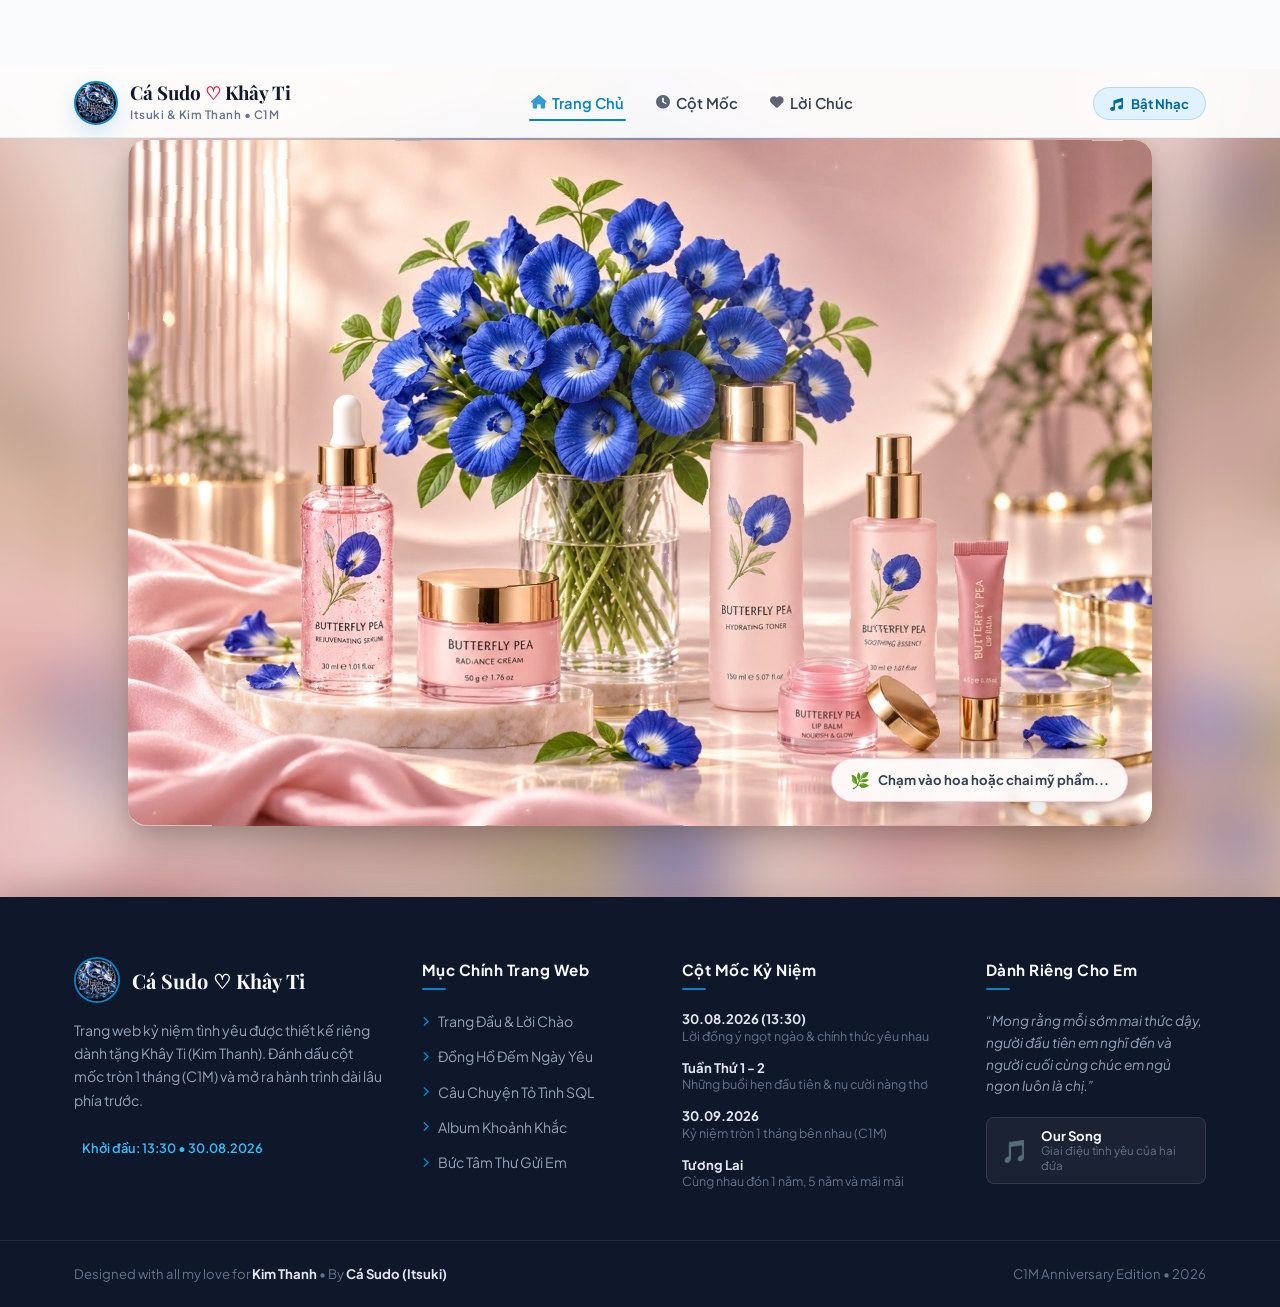
==== home.html @ c7cd032d "third" ====
<!DOCTYPE html>
<html lang="vi">

<head>
  <meta charset="UTF-8">
  <meta name="viewport" content="width=device-width, initial-scale=1.0">
  <title>Cá Sudo ♡ Khây Ti | Kỷ Niệm Tình Yêu (C1M)</title>

  <!-- Favicon Logo Cá Vương Miện -->
  <link rel="icon" href="assets/images/logo_fish.jpg?v=2">

  <!-- Google Fonts: Plus Jakarta Sans & Playfair Display -->
  <link rel="preconnect" href="https://fonts.googleapis.com">
  <link rel="preconnect" href="https://fonts.gstatic.com" crossorigin>
  <link
    href="https://fonts.googleapis.com/css2?family=Caveat:wght@600;700&family=Playfair+Display:ital,wght@0,600;0,700;1,600&family=Plus+Jakarta+Sans:wght@400;500;600;700;800&display=swap"
    rel="stylesheet">

  <!-- Font Awesome Icons -->
  <link rel="stylesheet" href="https://cdnjs.cloudflare.com/ajax/libs/font-awesome/6.5.1/css/all.min.css">

  <link rel="stylesheet" href="preview.css?v=13">
</head>

<body>

  <!-- Background Music Audio Tag -->
  <audio id="bgMusic" loop preload="auto">
    <source src="assets/music/romantic_moment.mp3" type="audio/mpeg">
  </audio>

  <!-- ============================================================
       1. THANH MENU (HEADER & NAVBAR) VỚI LOGO CÁ
       ============================================================ -->
  <header class="site-header" id="siteHeader">
    <div class="container header-container">

      <!-- Logo Cá Sudo Vương Miện (Itsuki Robert) -->
      <a href="#" class="brand-logo">
        <div class="logo-image-wrapper">
          <img src="assets/images/logo_fish.jpg?v=2" alt="Logo Cá Sudo Itsuki" class="logo-fish-img">
        </div>
        <div class="brand-text-group">
          <span class="brand-name">Cá Sudo <span class="heart-icon">♡</span> Khây Ti</span>
          <span class="brand-tagline">Itsuki &amp; Kim Thanh • C1M</span>
        </div>
      </a>

      <!-- Menu Điều Hướng Chính -->
      <nav class="main-navigation" id="mainNav">
        <ul class="nav-menu">
          <li><a href="#" class="nav-link active"><i class="fa-solid fa-house"></i> Trang Chủ</a></li>
          <li><a href="#footer" class="nav-link"><i class="fa-solid fa-clock"></i> Cột Mốc</a></li>
          <li><a href="#footer" class="nav-link"><i class="fa-solid fa-heart"></i> Lời Chúc</a></li>
        </ul>
      </nav>

      <!-- Music Player Button in Navbar -->
      <div class="header-action-group">
        <button class="music-toggle-btn" id="musicToggleBtn" title="Bật/Tắt Nhạc Nền">
          <span class="music-icon" id="musicIcon"><i class="fa-solid fa-music"></i></span>
          <span class="music-label" id="musicLabel">Bật Nhạc</span>
        </button>

        <!-- Mobile Menu Toggle Button (Hamburger) -->
        <button class="mobile-menu-btn" id="mobileMenuBtn" aria-label="Mở menu">
          <i class="fa-solid fa-bars"></i>
        </button>
      </div>

    </div>
  </header>

  <!-- ============================================================
       PHẦN THÂN: CĂN PHÒNG SỐNG ĐỘNG (LIVING ROOM SCENE)
       - Hoa & lá đung đưa trong gió
       - Vải lụa hồng gợn sóng nhẹ
       - Ánh sáng trên chai lọ chuyển đổi chậm
       - Hạt bụi sáng lơ lửng trong ánh nắng
       - Phản chiếu trên mặt bàn đá marble
       ============================================================ -->
  <main class="site-main" id="mainContent">
    <!-- Nền ambient hòa sắc thái nhẹ nhàng -->
    <div class="main-ambient-bg"></div>

    <!-- SVG filter mô phỏng gió nhẹ lay động hoa và lụa -->
    <svg class="wind-svg-filter" aria-hidden="true">
      <defs>
        <filter id="gentle-breeze" x="-5%" y="-5%" width="110%" height="110%">
          <feTurbulence type="fractalNoise" baseFrequency="0.012 0.02" numOctaves="2" result="windNoise" seed="7">
            <animate attributeName="baseFrequency" dur="14s" values="0.010 0.016; 0.016 0.024; 0.012 0.018; 0.010 0.016"
              repeatCount="indefinite" />
          </feTurbulence>
          <feDisplacementMap in="SourceGraphic" in2="windNoise" scale="4" xChannelSelector="R" yChannelSelector="G" />
        </filter>
      </defs>
    </svg>

    <!-- Khung cảnh căn phòng chuyển động hữu cơ -->
    <div class="living-scene-wrapper">
      <div class="living-frame" id="livingFrame">
        <!-- Bức ảnh mỹ phẩm hoa đậu biếc sắc nét 100% không bị cắt -->
        <img src="assets/images/background.jpg" alt="Hoa đậu biếc &amp; Mỹ phẩm Khây Ti"
          class="main-uncut-image living-photo">

        <!-- Hiệu ứng ánh nắng sớm chiếu qua khung cửa sổ -->
        <div class="sunlight-caustic-layer"></div>

        <!-- Vệt ánh sáng lướt chậm trên bề mặt chai lọ & nắp kim loại -->
        <div class="bottle-sheen-layer"></div>

        <!-- Gợn sóng phản chiếu chuyển động nhẹ trên mặt bàn -->
        <div class="table-reflection-layer"></div>

        <!-- Đốm nắng ấm áp dịu dàng -->
        <div class="warm-sun-glow"></div>

        <!-- Canvas hạt bụi sáng lơ lửng bồng bềnh -->
        <canvas id="dustCanvas" class="dust-motes-canvas"></canvas>

        <!-- Canvas làn sương hương thơm mỹ phẩm (Fragrance Mist Canvas) -->
        <canvas id="fragranceCanvas" class="fragrance-mist-canvas"></canvas>

        <!-- Container chứa các thẻ chữ bay bổng của mùi hương -->
        <div id="fragranceTextContainer" class="fragrance-text-container" aria-hidden="true"></div>

        <!-- Lớp tương tác: Các vùng chạm trực tiếp vào từng món mỹ phẩm & hoa -->
        <div class="bottle-hotspots-container" id="bottleHotspotsContainer"
          aria-label="Các sản phẩm mỹ phẩm hoa đậu biếc">
          <button type="button" class="bottle-hotspot" data-bottle-id="serum"
            style="left: 13.5%; top: 31%; width: 14.5%; height: 52%;" title="Butterfly Pea - Rejuvenating Serum"
            aria-label="Butterfly Pea - Rejuvenating Serum"></button>
          <button type="button" class="bottle-hotspot" data-bottle-id="cream"
            style="left: 27%; top: 54%; width: 16%; height: 32%;" title="Butterfly Pea - Radiance Cream"
            aria-label="Butterfly Pea - Radiance Cream"></button>
          <button type="button" class="bottle-hotspot" data-bottle-id="toner"
            style="left: 54%; top: 31%; width: 12%; height: 54%;" title="Butterfly Pea - Hydrating Toner"
            aria-label="Butterfly Pea - Hydrating Toner"></button>
          <button type="button" class="bottle-hotspot" data-bottle-id="essence"
            style="left: 68%; top: 38%; width: 11%; height: 48%;" title="Butterfly Pea - Soothing Essence"
            aria-label="Butterfly Pea - Soothing Essence"></button>
          <button type="button" class="bottle-hotspot" data-bottle-id="lipbalm"
            style="left: 60%; top: 71%; width: 14%; height: 22%;" title="Butterfly Pea - Lip Balm Nourish & Glow"
            aria-label="Butterfly Pea - Lip Balm Nourish & Glow"></button>
          <button type="button" class="bottle-hotspot" data-bottle-id="liptube"
            style="left: 77%; top: 51%; width: 11%; height: 40%;" title="Butterfly Pea - Lip Balm Tube"
            aria-label="Butterfly Pea - Lip Balm Tube"></button>
          <button type="button" class="bottle-hotspot" data-bottle-id="flower_vase"
            style="left: 28%; top: 4%; width: 44%; height: 34%;" title="Butterfly Pea - Botanical Blossom"
            aria-label="Butterfly Pea - Botanical Blossom"></button>
        </div>

        <!-- Gợi ý tương tác cành hoa & hương thơm nhẹ nhàng (tự ẩn sau khi click) -->
        <div class="flower-touch-hint" id="flowerTouchHint">
          <span class="hint-icon">🌿</span>
          <span class="hint-text">Chạm vào hoa hoặc chai mỹ phẩm...</span>
        </div>
      </div>

      <!-- Layer chứa cành hoa đậu biếc rơi tự do ra ngoài khung cảnh -->
      <div id="flowerBranchLayer" class="flower-branch-layer" aria-hidden="true"></div>
    </div>
  </main>

  <!-- ============================================================
       PHẦN CUỐI: FOOTER ĐẦY ĐỦ 4 CỘT (LƯỚT LÊN MỚI THẤY, CỐ ĐỊNH Ở ĐÁY)
       ============================================================ -->
  <footer class="site-footer" id="footer">
    <div class="container footer-content-grid">

      <!-- Cột 1: Thông tin thương hiệu tình yêu & Logo Cá -->
      <div class="footer-column brand-col">
        <div class="footer-brand-header">
          <img src="assets/images/logo_fish.jpg?v=2" alt="Logo Cá Sudo" class="footer-logo-fish">
          <span class="footer-brand-title">Cá Sudo ♡ Khây Ti</span>
        </div>
        <p class="footer-brand-desc">
          Trang web kỷ niệm tình yêu được thiết kế riêng dành tặng Khây Ti (Kim Thanh). Đánh dấu cột mốc tròn 1 tháng
          (C1M) và mở ra hành trình dài lâu phía trước.
        </p>
        <div class="footer-date-tag">
          <i class="fa-regular fa-calendar-heart"></i> Khởi đầu: 13:30 • 30.08.2026
        </div>
      </div>

      <!-- Cột 2: Các Mục Chính Trên Trang Web -->
      <div class="footer-column">
        <h4 class="footer-col-title">Mục Chính Trang Web</h4>
        <ul class="footer-nav-list">
          <li><a href="#"><i class="fa-solid fa-angle-right"></i> Trang Đầu &amp; Lời Chào</a></li>
          <li><a href="#footer"><i class="fa-solid fa-angle-right"></i> Đồng Hồ Đếm Ngày Yêu</a></li>
          <li><a href="#footer"><i class="fa-solid fa-angle-right"></i> Câu Chuyện Tỏ Tình SQL</a></li>
          <li><a href="#footer"><i class="fa-solid fa-angle-right"></i> Album Khoảnh Khắc</a></li>
          <li><a href="#footer"><i class="fa-solid fa-angle-right"></i> Bức Tâm Thư Gửi Em</a></li>
        </ul>
      </div>

      <!-- Cột 3: Cột Mốc Thời Gian Kỷ Niệm -->
      <div class="footer-column">
        <h4 class="footer-col-title">Cột Mốc Kỷ Niệm</h4>
        <ul class="footer-milestone-list">
          <li>
            <strong>30.08.2026 (13:30)</strong>
            <span>Lời đồng ý ngọt ngào &amp; chính thức yêu nhau</span>
          </li>
          <li>
            <strong>Tuần Thứ 1 - 2</strong>
            <span>Những buổi hẹn đầu tiên &amp; nụ cười nàng thơ</span>
          </li>
          <li>
            <strong>30.09.2026</strong>
            <span>Kỷ niệm tròn 1 tháng bên nhau (C1M)</span>
          </li>
          <li>
            <strong>Tương Lai</strong>
            <span>Cùng nhau đón 1 năm, 5 năm và mãi mãi</span>
          </li>
        </ul>
      </div>

      <!-- Cột 4: Lời Chúc & Âm Nhạc -->
      <div class="footer-column">
        <h4 class="footer-col-title">Dành Riêng Cho Em</h4>
        <p class="footer-soft-note">
          “Mong rằng mỗi sớm mai thức dậy, người đầu tiên em nghĩ đến và người cuối cùng chúc em ngủ ngon luôn là chị.”
        </p>
        <div class="footer-music-box">
          <span class="music-note-icon">🎵</span>
          <div class="music-note-info">
            <strong>Our Song</strong>
            <small>Giai điệu tình yêu của hai đứa</small>
          </div>
        </div>
      </div>

    </div>

    <!-- Thanh Dưới Cùng Của Footer -->
    <div class="footer-bottom-bar">
      <div class="container bottom-bar-inner">
        <p class="copyright-text">
          Designed with all my love for <strong>Kim Thanh</strong> • By <strong>Cá Sudo (Itsuki)</strong>
        </p>
        <p class="version-tag">C1M Anniversary Edition • 2026</p>
      </div>
    </div>
  </footer>

  <script src="script.js?v=13"></script>
</body>

</html>
---- preview.css ----
/* ============================================================
   CÃ SUDO â™¡ KHÃ‚Y TI â€” Ká»¶ NIá»†M 1 THÃNG (C1M)
   Phong cÃ¡ch: Tinh táº¿, Hiá»‡n Ä‘áº¡i, Nháº¹ nhÃ ng & Sang trá»ng
   Layout linh Ä‘á»™ng 100% Responsive giá»¯a MÃ¡y TÃ­nh vÃ  Äiá»‡n Thoáº¡i
   ============================================================ */

:root {
  /* Báº£ng mÃ u chÃ­nh: Xanh Sapphire (CÃ¡ Sudo) káº¿t há»£p Há»“ng Dá»‹u DÃ ng (KhÃ¢y Ti) */
  --color-primary: #0284c7;
  /* Xanh Sapphire chá»§ Ä‘áº¡o */
  --color-primary-dark: #0369a1;
  /* Xanh Ä‘áº­m nháº¥n */
  --color-primary-light: #e0f2fe;
  /* Xanh nháº¡t ná»n */

  --color-rose: #e11d48;
  /* Há»“ng hoa Ä‘áº­u biáº¿c / hoa há»“ng */
  --color-rose-light: #fff1f2;
  /* Há»“ng kem dá»‹u máº¯t */
  --color-gold: #d97706;
  /* VÃ ng áº¥m hoÃ ng hÃ´n */

  --bg-page: #fafbfc;
  /* Tráº¯ng sá»© thanh lá»‹ch */
  --bg-white: #ffffff;
  --bg-card: rgba(255, 255, 255, 0.95);
  --bg-subtle: #f8fafc;
  --bg-footer: #0f172a;
  /* ÄÃªm xanh tháº«m cho footer */

  --text-title: #0f172a;
  /* Chá»¯ tiÃªu Ä‘á» sáº¯c nÃ©t */
  --text-body: #334155;
  /* Chá»¯ ná»™i dung dá»… Ä‘á»c */
  --text-muted: #64748b;
  /* Chá»¯ phá»¥ má» nháº¹ */

  --shadow-sm: 0 2px 8px rgba(15, 23, 42, 0.04);
  --shadow-md: 0 8px 24px rgba(15, 23, 42, 0.08);
  --shadow-lg: 0 16px 40px rgba(15, 23, 42, 0.12);
  --shadow-blue: 0 8px 25px rgba(2, 132, 199, 0.2);

  --radius-sm: 8px;
  --radius-md: 16px;
  --radius-lg: 24px;
  --radius-pill: 9999px;

  --font-sans: 'Plus Jakarta Sans', sans-serif;
  --font-serif: 'Playfair Display', serif;
  --font-handwriting: 'Caveat', cursive;

  --transition-fast: all 0.2s ease;
  --transition-smooth: all 0.3s cubic-bezier(0.4, 0, 0.2, 1);
}

/* CSS Reset & CÆ¡ Báº£n */
*,
*::before,
*::after {
  box-sizing: border-box;
  margin: 0;
  padding: 0;
}

html {
  scroll-behavior: smooth;
  font-size: 16px;
  scroll-snap-type: y proximity;
}

body {
  font-family: var(--font-sans);
  margin: 0;
  padding: 0;
  background-color: #fafbfc;
  color: var(--text-body);
  line-height: 1.65;
  overflow-x: hidden;
  -webkit-font-smoothing: antialiased;
}

/* ============================================================
   PHáº¦N THÃ‚N: HÃŒNH Ná»€N HIá»‚N THá»Š 100% TRá»ŒN Váº¸N (KHÃ”NG Bá»Š Cáº®T)
   ============================================================ */
.site-main {
  position: relative;
  min-height: calc(100vh - 72px);
  width: 100%;
  display: flex;
  align-items: center;
  justify-content: center;
  overflow: hidden;
  scroll-snap-align: start;
  background: #f7e1e3;
}

/* Lá»›p ná»n má» ambient lan tá»a theo mÃ u áº£nh */
.main-ambient-bg {
  position: absolute;
  top: -40px;
  left: -40px;
  right: -40px;
  bottom: -40px;
  background-image: url('assets/images/background.jpg');
  background-size: cover;
  background-position: center center;
  filter: blur(32px) brightness(0.92) saturate(1.1);
  opacity: 0.65;
  z-index: 1;
  transform: scale(1.08);
  animation: ambient-drift 22s ease-in-out infinite alternate;
}

@keyframes ambient-drift {
  0% {
    transform: scale(1.06) translate(0, 0);
  }

  50% {
    transform: scale(1.10) translate(-8px, 6px);
  }

  100% {
    transform: scale(1.07) translate(8px, -6px);
  }
}

/* Khung hiá»ƒn thá»‹ áº£nh sáº¯c nÃ©t 100% khÃ´ng bá»‹ cáº¯t báº¥t ká»³ gÃ³c nÃ o */
/* SVG filter ẩn để trình duyệt nạp bộ lọc gió */
.wind-svg-filter {
  position: absolute;
  width: 0;
  height: 0;
  overflow: hidden;
  pointer-events: none;
}

/* Wrapper định vị trung tâm màn hình, bảo toàn tỉ lệ ảnh */
.living-scene-wrapper {
  position: relative;
  z-index: 2;
  width: 100%;
  height: calc(100vh - 72px);
  display: flex;
  align-items: center;
  justify-content: center;
  padding: 12px 20px;
  box-sizing: border-box;
}

/* Khung viền ôm khít bức ảnh để các lớp hiệu ứng chuẩn xác 100% */
.living-frame {
  position: relative;
  display: inline-flex;
  align-items: center;
  justify-content: center;
  max-width: 100%;
  max-height: calc(100vh - 96px);
  border-radius: 18px;
  overflow: hidden;
  box-shadow: 0 20px 50px rgba(0, 0, 0, 0.25), 0 6px 18px rgba(0, 0, 0, 0.1);
  cursor: pointer;
}

/* Bức ảnh mỹ phẩm hoa đậu biếc: KHÔNG BỊ CẮT BẤT KỲ GÓC NÀO + THỞ NHẸ THEO GIÓ */
.main-uncut-image.living-photo {
  max-width: 100%;
  max-height: calc(100vh - 96px);
  width: auto;
  height: auto;
  object-fit: contain;
  display: block;
  border-radius: 18px;
  filter: url(#gentle-breeze);
  animation: gentle-room-breath 14s ease-in-out infinite;
  transform-origin: 50% 60%;
  will-change: transform;
}

/* 1. Lớp vệt nắng sớm chiếu xiên qua cửa sổ */
.sunlight-caustic-layer {
  position: absolute;
  inset: 0;
  pointer-events: none;
  border-radius: 18px;
  background: radial-gradient(ellipse 75% 65% at 28% 22%,
      rgba(255, 255, 240, 0.22) 0%,
      rgba(255, 245, 215, 0.1) 40%,
      rgba(255, 255, 255, 0) 75%);
  mix-blend-mode: soft-light;
  animation: sunlight-slow-drift 16s ease-in-out infinite alternate;
}

@keyframes sunlight-slow-drift {
  0% {
    transform: translate(-1.5%, -1%) scale(0.98);
    opacity: 0.6;
  }

  50% {
    transform: translate(2%, 1.5%) scale(1.03);
    opacity: 0.95;
  }

  100% {
    transform: translate(0.5%, -1%) scale(1.0);
    opacity: 0.7;
  }
}

/* 2. Ánh sáng trên thân chai lọ & nắp kim loại lướt qua rất chậm */
.bottle-sheen-layer {
  position: absolute;
  inset: 0;
  pointer-events: none;
  border-radius: 18px;
  background: linear-gradient(120deg,
      transparent 15%,
      rgba(255, 255, 255, 0.04) 30%,
      rgba(255, 250, 220, 0.28) 45%,
      rgba(255, 255, 255, 0.42) 50%,
      rgba(255, 240, 200, 0.25) 55%,
      rgba(255, 255, 255, 0.04) 68%,
      transparent 85%);
  background-size: 260% 260%;
  mix-blend-mode: overlay;
  animation: bottle-sheen-sweep 13s ease-in-out infinite alternate;
}

@keyframes bottle-sheen-sweep {
  0% {
    background-position: 0% 15%;
    opacity: 0.3;
  }

  45% {
    opacity: 0.85;
  }

  100% {
    background-position: 100% 85%;
    opacity: 0.35;
  }
}

/* 3. Phản chiếu trên mặt bàn đá hoa cương gợn sóng nhẹ */
.table-reflection-layer {
  position: absolute;
  bottom: 0;
  left: 0;
  right: 0;
  height: 52%;
  pointer-events: none;
  border-bottom-left-radius: 18px;
  border-bottom-right-radius: 18px;
  background: linear-gradient(to bottom,
      transparent 0%,
      rgba(255, 255, 255, 0.03) 25%,
      rgba(215, 235, 255, 0.12) 60%,
      rgba(255, 225, 238, 0.08) 85%,
      transparent 100%);
  mix-blend-mode: overlay;
  animation: table-reflection-ripple 9s ease-in-out infinite alternate;
}

@keyframes table-reflection-ripple {
  0% {
    transform: scaleY(0.97) translateY(2px);
    opacity: 0.45;
  }

  50% {
    transform: scaleY(1.03) translateY(-1.5px);
    opacity: 0.85;
  }

  100% {
    transform: scaleY(0.99) translateY(1px);
    opacity: 0.55;
  }
}

/* 4. Quầng ấm áp của tia nắng sớm */
.warm-sun-glow {
  position: absolute;
  top: 6%;
  right: 10%;
  width: 55%;
  height: 65%;
  pointer-events: none;
  border-radius: 50%;
  background: radial-gradient(circle,
      rgba(255, 235, 205, 0.15) 0%,
      rgba(255, 215, 200, 0.05) 55%,
      transparent 78%);
  mix-blend-mode: screen;
  animation: warm-sun-breathe 11s ease-in-out infinite alternate;
}

@keyframes warm-sun-breathe {
  0% {
    opacity: 0.45;
    transform: scale(0.96);
  }

  100% {
    opacity: 0.85;
    transform: scale(1.05);
  }
}

/* 5. Canvas hạt bụi nắng sáng lơ lửng */
.dust-motes-canvas {
  position: absolute;
  inset: 0;
  width: 100%;
  height: 100%;
  pointer-events: none;
  border-radius: 18px;
  z-index: 6;
}

/* ============================================================
   6. CÀNH HOA ĐẬU BIẾC TÁCH KHỎI BỐ CỤC & RƠI UỐN LƯỢN (FALLING BRANCH)
   ============================================================ */
.flower-branch-layer {
  position: fixed;
  inset: 0;
  pointer-events: none;
  z-index: 998;
  overflow: visible;
}

/* Cành hoa nguyên vẹn đang bay */
.falling-branch {
  position: absolute;
  top: 0;
  left: 0;
  pointer-events: none;
  transform-origin: 38% 42%;
  will-change: transform, opacity;
  z-index: 998;
}

/* Phần tử con chứa ảnh cành hoa: uốn cong mềm theo đường bay (flex) */
.branch-inner {
  display: block;
  transform-origin: 35% 45%;
  will-change: transform;
  filter: drop-shadow(0 16px 28px rgba(15, 23, 42, 0.35)) drop-shadow(0 3px 6px rgba(0, 0, 0, 0.20));
}

.branch-img {
  display: block;
  width: 100%;
  height: auto;
  pointer-events: none;
  user-select: none;
}

/* Cánh hoa nhỏ tách rời khỏi cành khi bay */
.detached-petal {
  position: absolute;
  top: 0;
  left: 0;
  pointer-events: none;
  transform-origin: 50% 50%;
  will-change: transform, opacity;
  filter: drop-shadow(0 8px 16px rgba(15, 23, 42, 0.28)) drop-shadow(0 2px 5px rgba(0, 0, 0, 0.15));
  z-index: 997;
}

.petal-img {
  display: block;
  width: 100%;
  height: auto;
  pointer-events: none;
  user-select: none;
}

/* Đốm sáng nắng lấp lánh khi cành & cánh hoa tách ra */
.branch-sparkle {
  position: absolute;
  top: 0;
  left: 0;
  width: 16px;
  height: 16px;
  pointer-events: none;
  will-change: transform, opacity;
  z-index: 999;
}

/* Gợi ý tương tác cành hoa trên bức ảnh */
.flower-touch-hint {
  position: absolute;
  bottom: 24px;
  right: 24px;
  background: rgba(255, 255, 255, 0.90);
  backdrop-filter: blur(12px);
  -webkit-backdrop-filter: blur(12px);
  border: 1px solid rgba(225, 29, 72, 0.2);
  color: #334155;
  padding: 8px 18px;
  border-radius: var(--radius-pill);
  font-size: 0.82rem;
  font-weight: 700;
  display: flex;
  align-items: center;
  gap: 8px;
  box-shadow: 0 8px 24px rgba(15, 23, 42, 0.12);
  pointer-events: none;
  z-index: 12;
  animation: hint-float-glow 3.5s ease-in-out infinite;
  transition: opacity 0.5s ease, transform 0.5s ease;
}

.flower-touch-hint .hint-icon {
  font-size: 1rem;
}

.flower-touch-hint.fade-out {
  opacity: 0;
  transform: translateY(10px) scale(0.95);
  pointer-events: none;
}

@keyframes hint-float-glow {

  0%,
  100% {
    transform: translateY(0);
    box-shadow: 0 8px 20px rgba(2, 132, 199, 0.18);
  }

  50% {
    transform: translateY(-4px);
    box-shadow: 0 12px 28px rgba(225, 29, 72, 0.25);
  }
}

@media (max-width: 768px) {
  .falling-branch {
    width: 120px;
    height: 120px;
  }

  .detached-petal {
    width: 22px;
    height: 22px;
  }

  .flower-touch-hint {
    bottom: 16px;
    right: 16px;
    padding: 6px 14px;
    font-size: 0.75rem;
  }
}

/* Hiệu ứng nhịp thở siêu nhẹ của căn phòng */
@keyframes gentle-room-breath {
  0% {
    transform: scale(1.0) translate(0, 0) rotate(0deg);
  }

  30% {
    transform: scale(1.006) translate(1px, -1px) rotate(0.06deg);
  }

  65% {
    transform: scale(1.003) translate(-1px, 0.6px) rotate(-0.05deg);
  }

  100% {
    transform: scale(1.0) translate(0, 0) rotate(0deg);
  }
}

/* ============================================================
   7. HIỆU ỨNG THỊ GIÁC "MÙI HƯƠNG" (FRAGRANCE MIST & RIBBON)
   - Lớp hương sương cực mịn bay lên từ chai nước hoa/mỹ phẩm
   - Hạt sáng nhỏ, đốm sao lấp lánh (sparkles & stardust)
   - Glow xanh/trắng, chuyển động dạng ribbon uốn lượn
   - Opacity thấp, cuộn lên theo đường cong, tan dần trong không khí
   - Thẻ chữ nhỏ:
       Butterfly Pea
       A gentle floral moment...
   ============================================================ */
.fragrance-mist-canvas {
  position: absolute;
  inset: 0;
  width: 100%;
  height: 100%;
  pointer-events: none;
  border-radius: 18px;
  z-index: 10;
}

.fragrance-text-container {
  position: absolute;
  inset: 0;
  pointer-events: none;
  overflow: visible;
  z-index: 15;
}

.fragrance-moment-card {
  position: absolute;
  pointer-events: none;
  user-select: none;
  display: flex;
  flex-direction: column;
  align-items: center;
  text-align: center;
  padding: 10px 22px;
  border-radius: 20px;
  background: rgba(255, 255, 255, 0.88);
  backdrop-filter: blur(14px);
  -webkit-backdrop-filter: blur(14px);
  border: 1px solid rgba(147, 197, 253, 0.55);
  box-shadow:
    0 12px 30px rgba(15, 23, 42, 0.16),
    0 0 25px rgba(147, 197, 253, 0.40),
    inset 0 1px 0 rgba(255, 255, 255, 0.95);
  transform: translate(-50%, -40%) scale(0.92);
  opacity: 0;
  transition: opacity 0.55s cubic-bezier(0.16, 1, 0.3, 1), transform 0.55s cubic-bezier(0.16, 1, 0.3, 1);
  will-change: transform, opacity;
  white-space: nowrap;
}

.fragrance-moment-card.active {
  opacity: 1;
  transform: translate(-50%, -60%) scale(1);
  animation: fragrance-card-hover 3.2s ease-in-out infinite alternate;
}

.fragrance-moment-card.dissolving {
  opacity: 0;
  transform: translate(-50%, -90%) scale(1.06);
  filter: blur(6px);
  transition: opacity 0.9s cubic-bezier(0.4, 0, 0.2, 1), transform 0.9s cubic-bezier(0.4, 0, 0.2, 1), filter 0.9s ease;
}

@keyframes fragrance-card-hover {
  0% {
    transform: translate(-50%, -60%) translateY(0);
    box-shadow: 0 12px 30px rgba(15, 23, 42, 0.16), 0 0 25px rgba(147, 197, 253, 0.40);
  }
  100% {
    transform: translate(-50%, -60%) translateY(-6px);
    box-shadow: 0 16px 36px rgba(15, 23, 42, 0.20), 0 0 32px rgba(199, 210, 254, 0.55);
  }
}

.fragrance-sparkle-row {
  display: flex;
  align-items: center;
  justify-content: center;
  gap: 6px;
  font-size: 0.85rem;
  line-height: 1;
  margin-bottom: 3px;
}

.fragrance-sparkle-row .f-star {
  color: #38bdf8;
  filter: drop-shadow(0 0 6px rgba(56, 189, 248, 0.8));
  animation: f-sparkle-pulse 1.8s ease-in-out infinite alternate;
}

.fragrance-sparkle-row .f-dot {
  color: #93c5fd;
  font-size: 1.1rem;
  font-weight: 800;
}

@keyframes f-sparkle-pulse {
  0% {
    transform: scale(0.85) rotate(-8deg);
    opacity: 0.7;
  }
  100% {
    transform: scale(1.2) rotate(12deg);
    opacity: 1;
  }
}

.fragrance-title {
  font-family: 'Playfair Display', Georgia, serif;
  font-size: 1.15rem;
  font-weight: 700;
  letter-spacing: 0.8px;
  color: #1e3a8a;
  text-shadow: 0 0 12px rgba(147, 197, 253, 0.6);
  line-height: 1.25;
}

.fragrance-subtitle {
  font-family: 'Playfair Display', Georgia, serif;
  font-style: italic;
  font-size: 0.84rem;
  color: #475569;
  letter-spacing: 0.4px;
  margin-top: 2px;
  line-height: 1.3;
}

.fragrance-product-tag {
  margin-top: 5px;
  display: inline-block;
  font-family: 'Plus Jakarta Sans', sans-serif;
  font-size: 0.68rem;
  font-weight: 700;
  letter-spacing: 1.2px;
  text-transform: uppercase;
  color: #0284c7;
  background: rgba(224, 242, 254, 0.65);
  border: 1px solid rgba(186, 230, 253, 0.8);
  padding: 2px 10px;
  border-radius: 999px;
}

.bottle-spray-flash {
  position: absolute;
  width: 28px;
  height: 28px;
  border-radius: 50%;
  pointer-events: none;
  background: radial-gradient(circle, rgba(255, 255, 255, 0.95) 0%, rgba(147, 197, 253, 0.65) 45%, rgba(59, 130, 246, 0) 75%);
  box-shadow: 0 0 20px rgba(147, 197, 253, 0.85);
  transform: translate(-50%, -50%) scale(0.2);
  animation: spray-flash-bloom 0.65s cubic-bezier(0.16, 1, 0.3, 1) forwards;
  z-index: 12;
}

@keyframes spray-flash-bloom {
  0% {
    transform: translate(-50%, -50%) scale(0.2);
    opacity: 1;
  }
  60% {
    transform: translate(-50%, -50%) scale(1.6);
    opacity: 0.85;
  }
  100% {
    transform: translate(-50%, -50%) scale(2.2);
    opacity: 0;
  }
}

.living-frame[data-hover-bottle="true"] {
  cursor: pointer;
}

@media (max-width: 768px) {
  .fragrance-moment-card {
    padding: 8px 16px;
    border-radius: 16px;
  }
  .fragrance-title {
    font-size: 0.98rem;
  }
  .fragrance-subtitle {
    font-size: 0.76rem;
  }
  .fragrance-product-tag {
    font-size: 0.62rem;
    padding: 1px 8px;
  }
}

/* ============================================================
   8. THẾ GIỚI RIÊNG KHI CLICK VÀO TỪNG MÓN MỸ PHẨM (PRODUCT WORLDS)
   1️⃣ Chai rung nhẹ (haptic shake + focus aura)
   2️⃣ Cành hoa xung quanh bắt đầu bay
   3️⃣ Ánh sáng lóe nhẹ trên chai
   4️⃣ Hương thơm xuất hiện (làn sương ribbon & âm thanh)
   5️⃣ Thông tin hiện ra (người dùng tự đóng)
   ============================================================ */

/* Vùng chạm tương tác cho từng món */
.bottle-hotspots-container {
  position: absolute;
  inset: 0;
  pointer-events: none;
  z-index: 14;
}

.bottle-hotspot {
  position: absolute;
  background: transparent;
  border: none;
  outline: none;
  padding: 0;
  margin: 0;
  cursor: pointer;
  pointer-events: auto;
  border-radius: 18px;
  transition: all 0.3s cubic-bezier(0.16, 1, 0.3, 1);
  -webkit-tap-highlight-color: transparent;
}

.bottle-hotspot::after {
  content: '';
  position: absolute;
  inset: 0;
  border-radius: inherit;
  border: 1.5px solid transparent;
  background: radial-gradient(ellipse at center, rgba(147, 197, 253, 0) 0%, transparent 70%);
  transition: all 0.35s ease;
  pointer-events: none;
}

.bottle-hotspot:hover::after,
.bottle-hotspot:focus-visible::after {
  border-color: rgba(147, 197, 253, 0.7);
  background: radial-gradient(ellipse at center, rgba(147, 197, 253, 0.18) 0%, rgba(255, 255, 255, 0.08) 50%, transparent 80%);
  box-shadow: 0 0 25px rgba(147, 197, 253, 0.45);
}

.bottle-hotspot:focus-visible {
  outline: 2px solid #38bdf8;
  outline-offset: 2px;
}

/* 1️⃣ Phần tử chai rung nhẹ tách lớp thực tế */
.bottle-shaker-element {
  position: absolute;
  pointer-events: none;
  z-index: 18;
  border-radius: 16px;
  overflow: hidden;
  will-change: transform;
  filter: drop-shadow(0 0 20px rgba(147, 197, 253, 0.85));
  mask-image: radial-gradient(ellipse 95% 95% at 50% 50%, black 80%, transparent 100%);
  -webkit-mask-image: radial-gradient(ellipse 95% 95% at 50% 50%, black 80%, transparent 100%);
  transition: opacity 0.35s ease, filter 0.35s ease;
}

.bottle-shaker-element.bottle-shaking {
  animation: bottle-gentle-shake 0.48s cubic-bezier(0.36, 0.07, 0.19, 0.97) both;
}

.bottle-shaker-element.bottle-focused {
  opacity: 0.95;
  filter: drop-shadow(0 0 28px rgba(147, 197, 253, 1));
}

.bottle-shaker-element.shaker-fade-out {
  opacity: 0;
  transition: opacity 0.4s ease;
}

@keyframes bottle-gentle-shake {
  0% {
    transform: scale(1.02) translate(0, 0) rotate(0deg);
  }
  15% {
    transform: scale(1.03) translate(-3px, -1.5px) rotate(-1.5deg);
  }
  30% {
    transform: scale(1.03) translate(3px, 1.5px) rotate(1.5deg);
  }
  45% {
    transform: scale(1.025) translate(-2.5px, 1px) rotate(-1deg);
  }
  60% {
    transform: scale(1.02) translate(2px, -1px) rotate(0.8deg);
  }
  75% {
    transform: scale(1.015) translate(-1px, 0.5px) rotate(-0.4deg);
  }
  90% {
    transform: scale(1.01) translate(0.5px, -0.5px) rotate(0.2deg);
  }
  100% {
    transform: scale(1.01) translate(0, 0) rotate(0deg);
  }
}

.bottle-shaker-shine {
  position: absolute;
  top: -50%;
  left: -50%;
  width: 200%;
  height: 200%;
  background: linear-gradient(
    115deg,
    transparent 35%,
    rgba(255, 255, 255, 0.55) 50%,
    rgba(147, 197, 253, 0.45) 54%,
    transparent 65%
  );
  transform: translateX(-100%) rotate(25deg);
  animation: bottle-shine-gleam 0.75s cubic-bezier(0.16, 1, 0.3, 1) forwards;
  pointer-events: none;
}

@keyframes bottle-shine-gleam {
  0% {
    transform: translateX(-100%) rotate(25deg);
    opacity: 0;
  }
  30% {
    opacity: 1;
  }
  100% {
    transform: translateX(100%) rotate(25deg);
    opacity: 0;
  }
}

/* 5️⃣ Thông tin hiện ra: Thẻ thế giới riêng */
.product-world-modal {
  position: absolute;
  inset: 0;
  z-index: 50;
  display: flex;
  align-items: center;
  justify-content: center;
  pointer-events: auto;
  opacity: 0;
  transition: opacity 0.4s cubic-bezier(0.16, 1, 0.3, 1);
}

.product-world-modal.active {
  opacity: 1;
}

.product-world-modal.closing {
  opacity: 0;
  pointer-events: none;
}

.world-card-backdrop {
  position: absolute;
  inset: 0;
  background: radial-gradient(circle at center, rgba(15, 23, 42, 0.28) 0%, rgba(15, 23, 42, 0.50) 100%);
  backdrop-filter: blur(8px);
  -webkit-backdrop-filter: blur(8px);
  cursor: pointer;
  transition: opacity 0.4s ease;
}

.world-card-container {
  position: relative;
  z-index: 2;
  width: 90%;
  max-width: 360px;
  margin: auto;
  background: rgba(255, 255, 255, 0.94);
  backdrop-filter: blur(20px);
  -webkit-backdrop-filter: blur(20px);
  border: 1.5px solid rgba(191, 219, 254, 0.85);
  border-radius: 26px;
  padding: 34px 28px 28px;
  text-align: center;
  box-shadow:
    0 20px 45px rgba(15, 23, 42, 0.22),
    0 0 35px rgba(147, 197, 253, 0.45),
    inset 0 1px 1px rgba(255, 255, 255, 0.95);
  transform: translateY(18px) scale(0.94);
  transition: transform 0.45s cubic-bezier(0.175, 0.885, 0.32, 1.275), opacity 0.4s ease;
  will-change: transform, opacity;
  user-select: none;
}

.product-world-modal.active .world-card-container {
  transform: translateY(0) scale(1);
}

.product-world-modal.closing .world-card-container {
  transform: translateY(12px) scale(0.92);
  opacity: 0;
}

.world-sparkle-top {
  display: flex;
  align-items: center;
  justify-content: center;
  margin-bottom: 12px;
}

.world-star {
  font-size: 1.6rem;
  color: #38bdf8;
  filter: drop-shadow(0 0 10px rgba(56, 189, 248, 0.95));
  animation: world-star-twinkle 2.2s ease-in-out infinite alternate;
  display: inline-block;
}

@keyframes world-star-twinkle {
  0% {
    transform: scale(0.9) rotate(-10deg);
    filter: drop-shadow(0 0 8px rgba(56, 189, 248, 0.7));
  }
  100% {
    transform: scale(1.25) rotate(15deg);
    filter: drop-shadow(0 0 16px rgba(14, 165, 233, 1));
  }
}

.world-brand-title {
  font-family: 'Playfair Display', Georgia, serif;
  font-size: 1.35rem;
  font-weight: 700;
  letter-spacing: 1.2px;
  color: #1e3a8a;
  text-shadow: 0 2px 10px rgba(147, 197, 253, 0.4);
  margin-bottom: 6px;
  line-height: 1.2;
}

.world-product-name {
  font-family: 'Plus Jakarta Sans', sans-serif;
  font-size: 1.08rem;
  font-weight: 600;
  color: #2563eb;
  letter-spacing: 0.5px;
  margin-bottom: 18px;
  line-height: 1.3;
}

.world-divider {
  display: flex;
  align-items: center;
  justify-content: center;
  gap: 12px;
  margin: 18px auto;
  max-width: 220px;
}

.world-divider-line {
  flex: 1;
  height: 1px;
  background: linear-gradient(90deg, transparent, rgba(147, 197, 253, 0.8), transparent);
}

.world-divider-gem {
  font-size: 0.75rem;
  color: #60a5fa;
  filter: drop-shadow(0 0 4px rgba(96, 165, 250, 0.8));
}

.world-message {
  font-family: 'Playfair Display', Georgia, serif;
  font-style: italic;
  font-size: 1.05rem;
  line-height: 1.7;
  color: #334155;
  margin-bottom: 24px;
  letter-spacing: 0.3px;
}

.world-close-btn {
  display: inline-flex;
  align-items: center;
  justify-content: center;
  gap: 6px;
  padding: 8px 30px;
  border-radius: 999px;
  background: linear-gradient(135deg, rgba(239, 246, 255, 0.95) 0%, rgba(219, 234, 254, 0.95) 100%);
  border: 1px solid rgba(147, 197, 253, 0.85);
  color: #1d4ed8;
  font-family: 'Plus Jakarta Sans', sans-serif;
  font-size: 0.95rem;
  font-weight: 600;
  letter-spacing: 0.8px;
  cursor: pointer;
  box-shadow:
    0 4px 14px rgba(37, 99, 235, 0.15),
    inset 0 1px 0 rgba(255, 255, 255, 0.9);
  transition: all 0.25s cubic-bezier(0.16, 1, 0.3, 1);
  outline: none;
}

.world-close-bracket {
  color: #93c5fd;
  font-weight: 400;
  transition: transform 0.2s ease;
}

.world-close-btn:hover {
  background: linear-gradient(135deg, #dbeafe 0%, #bfdbfe 100%);
  border-color: #60a5fa;
  color: #1e40af;
  box-shadow:
    0 6px 20px rgba(37, 99, 235, 0.25),
    0 0 15px rgba(147, 197, 253, 0.5);
  transform: translateY(-2px);
}

.world-close-btn:hover .world-close-bracket:first-child {
  transform: translateX(-3px);
}

.world-close-btn:hover .world-close-bracket:last-child {
  transform: translateX(3px);
}

.world-close-btn:active {
  transform: translateY(0);
  box-shadow: 0 2px 8px rgba(37, 99, 235, 0.2);
}

@media (max-width: 768px) {
  .world-card-container {
    max-width: 320px;
    padding: 26px 20px 22px;
  }
  .world-brand-title {
    font-size: 1.22rem;
  }
  .world-product-name {
    font-size: 0.98rem;
    margin-bottom: 14px;
  }
  .world-message {
    font-size: 0.96rem;
    margin-bottom: 20px;
  }
  .world-close-btn {
    padding: 7px 24px;
    font-size: 0.88rem;
  }
}

img {
  max-width: 100%;
  height: auto;
  display: block;
}

a {
  text-decoration: none;
  color: inherit;
  transition: var(--transition-fast);
}

ul {
  list-style: none;
}

.container {
  width: 100%;
  max-width: 1180px;
  margin: 0 auto;
  padding: 0 24px;
}

/* ============================================================
   1. THANH MENU (HEADER & NAVBAR) Vá»šI LOGO CÃ
   ============================================================ */
.site-header {
  position: sticky;
  top: 0;
  left: 0;
  width: 100%;
  z-index: 1000;
  background: rgba(255, 255, 255, 0.92);
  backdrop-filter: blur(12px);
  -webkit-backdrop-filter: blur(12px);
  border-bottom: 1px solid rgba(226, 232, 240, 0.8);
  padding: 12px 0;
  transition: var(--transition-smooth);
}

.site-header.scrolled {
  padding: 8px 0;
  box-shadow: var(--shadow-sm);
  background: rgba(255, 255, 255, 0.98);
}

.header-container {
  display: flex;
  align-items: center;
  justify-content: space-between;
}

/* Brand Logo CÃ¡ Sudo */
.brand-logo {
  display: flex;
  align-items: center;
  gap: 12px;
}

.logo-image-wrapper {
  width: 44px;
  height: 44px;
  border-radius: 50%;
  overflow: hidden;
  border: 2px solid var(--color-primary);
  box-shadow: var(--shadow-blue);
  flex-shrink: 0;
  transition: transform 0.3s ease;
}

.brand-logo:hover .logo-image-wrapper {
  transform: rotate(8deg) scale(1.06);
}

.logo-fish-img {
  width: 100%;
  height: 100%;
  object-fit: cover;
}

.brand-text-group {
  display: flex;
  flex-direction: column;
}

.brand-name {
  font-family: var(--font-serif);
  font-size: 1.18rem;
  font-weight: 700;
  color: var(--text-title);
  line-height: 1.2;
}

.brand-name .heart-icon {
  color: var(--color-rose);
  display: inline-block;
  font-size: 0.95em;
  animation: heart-beat 1.6s infinite;
}

.brand-tagline {
  font-size: 0.72rem;
  color: var(--text-muted);
  font-weight: 600;
  letter-spacing: 0.5px;
}

/* Nav Menu Desktop */
.main-navigation {
  display: flex;
  align-items: center;
}

.nav-menu {
  display: flex;
  align-items: center;
  gap: 28px;
}

.nav-link {
  font-size: 0.92rem;
  font-weight: 600;
  color: var(--text-body);
  display: flex;
  align-items: center;
  gap: 6px;
  padding: 6px 2px;
  position: relative;
}

.nav-link i {
  font-size: 0.85rem;
  opacity: 0.8;
}

.nav-link:hover,
.nav-link.active {
  color: var(--color-primary);
}

.nav-link::after {
  content: '';
  position: absolute;
  bottom: 0;
  left: 0;
  width: 0%;
  height: 2px;
  background: var(--color-primary);
  border-radius: var(--radius-pill);
  transition: width 0.25s ease;
}

.nav-link:hover::after,
.nav-link.active::after {
  width: 100%;
}

/* Header Actions */
.header-action-group {
  display: flex;
  align-items: center;
  gap: 12px;
}

.music-toggle-btn {
  background: var(--color-primary-light);
  border: 1px solid rgba(2, 132, 199, 0.2);
  color: var(--color-primary-dark);
  padding: 7px 16px;
  border-radius: var(--radius-pill);
  font-size: 0.82rem;
  font-weight: 700;
  font-family: inherit;
  cursor: pointer;
  display: flex;
  align-items: center;
  gap: 8px;
  transition: var(--transition-fast);
}

.music-toggle-btn:hover {
  background: var(--color-primary);
  color: #fff;
  box-shadow: var(--shadow-blue);
}

.music-toggle-btn.playing {
  background: var(--color-rose-light);
  border-color: rgba(225, 29, 72, 0.25);
  color: var(--color-rose);
}

.music-toggle-btn.playing:hover {
  background: var(--color-rose);
  color: #fff;
}

.mobile-menu-btn {
  display: none;
  background: none;
  border: none;
  font-size: 1.35rem;
  color: var(--text-title);
  cursor: pointer;
  padding: 4px;
}

/* ============================================================
   2. HERO SECTION
   ============================================================ */
.hero-section {
  padding: 65px 0 50px;
  background: radial-gradient(circle at 80% 20%, rgba(2, 132, 199, 0.05) 0%, transparent 60%),
    radial-gradient(circle at 10% 80%, rgba(225, 29, 72, 0.04) 0%, transparent 50%);
}

.hero-grid {
  display: grid;
  grid-template-columns: 1fr 1fr;
  gap: 50px;
  align-items: center;
}

.hero-badge {
  display: inline-flex;
  align-items: center;
  gap: 8px;
  background: var(--color-rose-light);
  border: 1px solid rgba(225, 29, 72, 0.2);
  padding: 6px 16px;
  border-radius: var(--radius-pill);
  font-size: 0.78rem;
  font-weight: 700;
  color: var(--color-rose);
  letter-spacing: 1px;
  margin-bottom: 20px;
}

.dot-live {
  width: 7px;
  height: 7px;
  border-radius: 50%;
  background: var(--color-rose);
  box-shadow: 0 0 8px var(--color-rose);
}

.hero-main-title {
  font-family: var(--font-serif);
  font-size: clamp(2.3rem, 4.5vw, 3.4rem);
  font-weight: 700;
  color: var(--text-title);
  line-height: 1.25;
  margin-bottom: 18px;
}

.gradient-text {
  background: linear-gradient(135deg, var(--color-primary) 0%, var(--color-rose) 100%);
  background-clip: text;
  -webkit-background-clip: text;
  -webkit-text-fill-color: transparent;
}

.hero-description {
  font-size: 1.05rem;
  color: var(--text-muted);
  line-height: 1.7;
  margin-bottom: 26px;
}

.hero-meta-row {
  display: flex;
  align-items: center;
  gap: 20px;
  background: #ffffff;
  border: 1px solid #e2e8f0;
  padding: 14px 20px;
  border-radius: var(--radius-md);
  box-shadow: var(--shadow-sm);
  margin-bottom: 30px;
  width: fit-content;
}

.meta-item {
  display: flex;
  flex-direction: column;
}

.meta-label {
  font-size: 0.72rem;
  color: var(--text-muted);
  text-transform: uppercase;
  font-weight: 700;
  letter-spacing: 0.5px;
}

.meta-value {
  font-size: 0.95rem;
  color: var(--text-title);
  font-weight: 700;
}

.meta-divider {
  width: 1px;
  height: 32px;
  background: #e2e8f0;
}

.hero-cta-row {
  display: flex;
  align-items: center;
  gap: 14px;
  flex-wrap: wrap;
}

.btn {
  display: inline-flex;
  align-items: center;
  gap: 8px;
  padding: 12px 26px;
  border-radius: var(--radius-pill);
  font-size: 0.92rem;
  font-weight: 700;
  font-family: inherit;
  cursor: pointer;
  transition: var(--transition-fast);
}

.btn-primary {
  background: var(--color-primary);
  color: #fff;
  border: none;
  box-shadow: var(--shadow-blue);
}

.btn-primary:hover {
  background: var(--color-primary-dark);
  transform: translateY(-2px);
  box-shadow: 0 10px 25px rgba(2, 132, 199, 0.3);
}

.btn-outline {
  background: #fff;
  color: var(--text-body);
  border: 1.5px solid #cbd5e1;
}

.btn-outline:hover {
  border-color: var(--color-primary);
  color: var(--color-primary);
  transform: translateY(-2px);
}

/* Cá»™t áº¢nh Ná»•i Báº­t */
.featured-image-card {
  position: relative;
  background: #ffffff;
  padding: 12px;
  border-radius: var(--radius-lg);
  box-shadow: var(--shadow-lg);
  border: 1px solid rgba(226, 232, 240, 0.9);
}

.image-inner {
  border-radius: calc(var(--radius-lg) - 8px);
  overflow: hidden;
  aspect-ratio: 4 / 3.2;
}

.hero-img {
  width: 100%;
  height: 100%;
  object-fit: cover;
  transition: transform 0.5s ease;
}

.featured-image-card:hover .hero-img {
  transform: scale(1.03);
}

.card-caption-floating {
  position: absolute;
  bottom: 24px;
  left: 50%;
  transform: translateX(-50%);
  background: rgba(15, 23, 42, 0.88);
  color: #fff;
  padding: 8px 18px;
  border-radius: var(--radius-pill);
  font-size: 0.78rem;
  font-weight: 600;
  backdrop-filter: blur(8px);
  white-space: nowrap;
  box-shadow: var(--shadow-md);
  display: flex;
  align-items: center;
  gap: 8px;
}

/* ============================================================
   SHARED SECTION STYLES
   ============================================================ */
.section-container {
  padding: 80px 0;
}

.section-title-wrap {
  text-align: center;
  max-width: 620px;
  margin: 0 auto 50px;
}

.section-tag {
  font-size: 0.76rem;
  font-weight: 800;
  color: var(--color-primary);
  letter-spacing: 2px;
  text-transform: uppercase;
  display: block;
  margin-bottom: 6px;
}

.section-heading {
  font-family: var(--font-serif);
  font-size: clamp(1.9rem, 3.5vw, 2.5rem);
  font-weight: 700;
  color: var(--text-title);
  margin-bottom: 10px;
}

.section-subheading {
  font-size: 0.96rem;
  color: var(--text-muted);
}

/* ============================================================
   3. COUNTER SECTION (Äá»’NG Há»’ Äáº¾M NGÃ€Y)
   ============================================================ */
.counter-section {
  background-color: var(--bg-subtle);
}

.counter-display-card {
  max-width: 740px;
  margin: 0 auto;
  background: #ffffff;
  border: 1px solid #e2e8f0;
  border-radius: var(--radius-lg);
  padding: 36px 30px;
  box-shadow: var(--shadow-md);
}

.timer-digits-grid {
  display: flex;
  align-items: center;
  justify-content: center;
  gap: 16px;
  margin-bottom: 24px;
}

.timer-digit-box {
  flex: 1;
  background: var(--color-primary-light);
  border: 1px solid rgba(2, 132, 199, 0.2);
  border-radius: var(--radius-md);
  padding: 18px 8px;
  text-align: center;
  transition: transform 0.2s ease;
}

.timer-digit-box:hover {
  transform: translateY(-3px);
}

.digit-number {
  font-family: var(--font-serif);
  font-size: clamp(2.4rem, 5vw, 3.4rem);
  font-weight: 700;
  color: var(--color-primary-dark);
  line-height: 1;
  display: block;
  margin-bottom: 4px;
}

.digit-unit {
  font-size: 0.72rem;
  font-weight: 800;
  color: var(--text-muted);
  letter-spacing: 1px;
}

.timer-colon {
  font-size: 2.2rem;
  font-weight: 700;
  color: var(--color-primary);
  margin-top: -16px;
}

.counter-card-bottom {
  border-top: 1px dashed #e2e8f0;
  padding-top: 18px;
  display: flex;
  align-items: center;
  justify-content: space-between;
  flex-wrap: wrap;
  gap: 10px;
  font-size: 0.88rem;
}

.bottom-info {
  color: var(--color-rose);
  font-weight: 600;
}

.bottom-stats {
  color: var(--text-muted);
  font-style: italic;
}

/* ============================================================
   4. STORY SECTION
   ============================================================ */
.story-grid {
  display: grid;
  grid-template-columns: repeat(3, 1fr);
  gap: 28px;
}

.story-card {
  background: #ffffff;
  border: 1px solid #e2e8f0;
  border-radius: var(--radius-md);
  padding: 30px 24px;
  box-shadow: var(--shadow-sm);
  display: flex;
  flex-direction: column;
  transition: var(--transition-smooth);
}

.story-card:hover {
  transform: translateY(-5px);
  box-shadow: var(--shadow-md);
  border-color: var(--color-primary-light);
}

.card-icon {
  width: 48px;
  height: 48px;
  border-radius: var(--radius-sm);
  display: flex;
  align-items: center;
  justify-content: center;
  font-size: 1.25rem;
  margin-bottom: 20px;
}

.card-icon.blue {
  background: #e0f2fe;
  color: #0284c7;
}

.card-icon.pink {
  background: #ffe4e6;
  color: #e11d48;
}

.card-icon.gold {
  background: #fef3c7;
  color: #d97706;
}

.card-title {
  font-family: var(--font-serif);
  font-size: 1.28rem;
  font-weight: 700;
  color: var(--text-title);
  margin-bottom: 12px;
}

.card-desc {
  font-size: 0.92rem;
  color: var(--text-muted);
  line-height: 1.65;
  margin-bottom: 20px;
  flex: 1;
}

.code-snippet-box {
  background: #0f172a;
  color: #38bdf8;
  padding: 10px 14px;
  border-radius: var(--radius-sm);
  font-family: monospace;
  font-size: 0.78rem;
  line-height: 1.5;
}

.quote-snippet-box {
  background: var(--color-rose-light);
  border-left: 3px solid var(--color-rose);
  padding: 8px 12px;
  border-radius: 4px;
  color: var(--color-rose);
  font-size: 0.88rem;
}

.status-snippet-box {
  background: #f0fdf4;
  border: 1px solid #bbf7d0;
  color: #166534;
  padding: 8px 12px;
  border-radius: 4px;
  font-size: 0.82rem;
  font-weight: 600;
}

/* ============================================================
   5. GALLERY / MOMENTS SECTION
   ============================================================ */
.moments-section {
  background-color: var(--bg-subtle);
}

.gallery-layout-grid {
  display: grid;
  grid-template-columns: repeat(3, 1fr);
  gap: 22px;
}

.gallery-item-card {
  position: relative;
  background: #ffffff;
  padding: 8px;
  border-radius: var(--radius-md);
  box-shadow: var(--shadow-sm);
  border: 1px solid #e2e8f0;
  cursor: pointer;
  overflow: hidden;
  aspect-ratio: 4 / 3.4;
  transition: var(--transition-smooth);
}

.gallery-item-card img {
  width: 100%;
  height: 100%;
  object-fit: cover;
  border-radius: calc(var(--radius-md) - 6px);
  transition: transform 0.4s ease;
}

.gallery-item-card:hover {
  transform: translateY(-4px);
  box-shadow: var(--shadow-md);
  border-color: var(--color-primary);
}

.gallery-item-card:hover img {
  transform: scale(1.05);
}

.gallery-item-overlay {
  position: absolute;
  bottom: 12px;
  left: 12px;
  right: 12px;
  background: rgba(15, 23, 42, 0.85);
  color: #fff;
  padding: 6px 12px;
  border-radius: var(--radius-sm);
  font-size: 0.78rem;
  font-weight: 600;
  text-align: center;
  backdrop-filter: blur(6px);
  opacity: 0;
  transform: translateY(6px);
  transition: all 0.3s ease;
}

.gallery-item-card:hover .gallery-item-overlay {
  opacity: 1;
  transform: translateY(0);
}

/* ============================================================
   6. LOVE LETTER SECTION
   ============================================================ */
.letter-card-container {
  max-width: 760px;
  margin: 0 auto;
  background: #ffffff;
  border: 1px solid #e2e8f0;
  border-radius: var(--radius-lg);
  padding: 45px 40px;
  box-shadow: var(--shadow-md);
}

.letter-header-row {
  display: flex;
  align-items: center;
  justify-content: space-between;
  border-bottom: 1px dashed #cbd5e1;
  padding-bottom: 16px;
  margin-bottom: 24px;
}

.letter-stamp-badge {
  font-size: 0.78rem;
  font-weight: 800;
  color: var(--color-rose);
  background: var(--color-rose-light);
  padding: 4px 12px;
  border-radius: var(--radius-pill);
}

.letter-receiver {
  font-size: 0.9rem;
  font-weight: 700;
  color: var(--text-title);
}

.letter-body-text {
  font-family: var(--font-handwriting);
  font-size: 1.5rem;
  line-height: 1.7;
  color: var(--text-title);
}

.letter-body-text p {
  margin-bottom: 18px;
}

.letter-signature-block {
  text-align: right;
  margin-top: 28px;
  font-size: 1.6rem;
}

.letter-signature-block strong {
  color: var(--color-primary-dark);
  display: block;
}

/* ============================================================
   7. FOOTER GIỚI THIỆU PHÂN MỤC RÕ RÀNG & ĐẦY ĐỦ
   ============================================================ */
.site-footer {
  position: relative;
  background-color: var(--bg-footer);
  color: #94a3b8;
  padding-top: 60px;
  scroll-snap-align: end;
  z-index: 10;
  box-shadow: 0 -10px 30px rgba(0, 0, 0, 0.15);
}

.footer-content-grid {
  display: grid;
  grid-template-columns: 1.4fr 1fr 1.2fr 1fr;
  gap: 40px;
  padding-bottom: 50px;
}

/* Cột 1: Brand Col */
.footer-brand-header {
  display: flex;
  align-items: center;
  gap: 12px;
  margin-bottom: 16px;
}

.footer-logo-fish {
  width: 46px;
  height: 46px;
  border-radius: 50%;
  border: 2px solid var(--color-primary);
  object-fit: cover;
}

.footer-brand-title {
  font-family: var(--font-serif);
  font-size: 1.25rem;
  font-weight: 700;
  color: #f8fafc;
}

.footer-brand-desc {
  font-size: 0.88rem;
  line-height: 1.65;
  margin-bottom: 18px;
}

.footer-date-tag {
  display: inline-flex;
  align-items: center;
  gap: 8px;
  font-size: 0.8rem;
  color: #38bdf8;
  font-weight: 600;
}

/* Cột Tiêu Đề Chung */
.footer-col-title {
  font-size: 0.95rem;
  font-weight: 700;
  color: #f8fafc;
  letter-spacing: 0.5px;
  margin-bottom: 20px;
  position: relative;
  padding-bottom: 8px;
}

.footer-col-title::after {
  content: '';
  position: absolute;
  bottom: 0;
  left: 0;
  width: 24px;
  height: 2px;
  background: var(--color-primary);
  border-radius: var(--radius-pill);
}

/* Cột 2: Nav List */
.footer-nav-list {
  display: flex;
  flex-direction: column;
  gap: 12px;
}

.footer-nav-list a {
  font-size: 0.88rem;
  color: #94a3b8;
  display: flex;
  align-items: center;
  gap: 8px;
}

.footer-nav-list a:hover {
  color: #38bdf8;
  transform: translateX(4px);
}

.footer-nav-list a i {
  font-size: 0.75rem;
  color: var(--color-primary);
}

/* Cột 3: Milestone List */
.footer-milestone-list {
  display: flex;
  flex-direction: column;
  gap: 14px;
}

.footer-milestone-list li {
  display: flex;
  flex-direction: column;
  line-height: 1.35;
}

.footer-milestone-list strong {
  font-size: 0.82rem;
  color: #e2e8f0;
}

.footer-milestone-list span {
  font-size: 0.78rem;
  color: #64748b;
}

/* Cột 4: Soft Note & Music Box */
.footer-soft-note {
  font-size: 0.85rem;
  font-style: italic;
  line-height: 1.6;
  margin-bottom: 20px;
}

.footer-music-box {
  background: rgba(255, 255, 255, 0.05);
  border: 1px solid rgba(255, 255, 255, 0.1);
  padding: 10px 14px;
  border-radius: var(--radius-sm);
  display: flex;
  align-items: center;
  gap: 12px;
}

.music-note-icon {
  font-size: 1.4rem;
}

.music-note-info {
  display: flex;
  flex-direction: column;
  line-height: 1.25;
}

.music-note-info strong {
  font-size: 0.82rem;
  color: #f8fafc;
}

.music-note-info small {
  font-size: 0.72rem;
  color: #64748b;
}

/* Footer Bottom Bar */
.footer-bottom-bar {
  border-top: 1px solid rgba(255, 255, 255, 0.08);
  padding: 22px 0;
}

.bottom-bar-inner {
  display: flex;
  align-items: center;
  justify-content: space-between;
  font-size: 0.82rem;
  color: #64748b;
}

.bottom-bar-inner strong {
  color: #e2e8f0;
}

/* ============================================================
   LIGHTBOX MODAL
   ============================================================ */
.lightbox-modal {
  display: none;
  position: fixed;
  top: 0;
  left: 0;
  width: 100vw;
  height: 100vh;
  background: rgba(15, 23, 42, 0.92);
  backdrop-filter: blur(8px);
  z-index: 20000;
  align-items: center;
  justify-content: center;
  padding: 20px;
}

.lightbox-modal.active {
  display: flex;
}

.lightbox-close {
  position: absolute;
  top: 20px;
  right: 28px;
  font-size: 2.2rem;
  color: #fff;
  background: none;
  border: none;
  cursor: pointer;
}

.lightbox-content {
  max-width: 90vw;
  max-height: 85vh;
  text-align: center;
}

.lightbox-content img {
  max-width: 100%;
  max-height: 75vh;
  margin: 0 auto;
  border-radius: var(--radius-sm);
  box-shadow: 0 10px 40px rgba(0, 0, 0, 0.5);
}

.lightbox-caption {
  color: #fff;
  font-size: 0.95rem;
  margin-top: 12px;
  font-weight: 600;
}

/* ============================================================
   ANIMATION KEYFRAMES
   ============================================================ */
@keyframes heart-beat {

  0%,
  100% {
    transform: scale(1);
  }

  50% {
    transform: scale(1.22);
  }
}

/* ============================================================
   RESPONSIVE DESIGN (CHO MÃY TÃNH & MOBILE LINH HOáº T)
   ============================================================ */

/* Tablet (DÆ°á»›i 992px) */
@media (max-width: 992px) {
  .hero-grid {
    grid-template-columns: 1fr;
    text-align: center;
    gap: 40px;
  }

  .hero-meta-row {
    margin-left: auto;
    margin-right: auto;
  }

  .hero-cta-row {
    justify-content: center;
  }

  .featured-image-card {
    max-width: 520px;
    margin: 0 auto;
  }

  .story-grid {
    grid-template-columns: repeat(2, 1fr);
  }

  .gallery-layout-grid {
    grid-template-columns: repeat(2, 1fr);
  }

  .footer-content-grid {
    grid-template-columns: repeat(2, 1fr);
    gap: 36px;
  }
}

/* Mobile (DÆ°á»›i 768px) */
@media (max-width: 768px) {
  .mobile-menu-btn {
    display: block;
  }

  .main-navigation {
    position: fixed;
    top: 69px;
    left: 0;
    width: 100%;
    background: rgba(255, 255, 255, 0.98);
    backdrop-filter: blur(16px);
    box-shadow: var(--shadow-md);
    padding: 24px;
    transform: translateY(-150%);
    transition: transform 0.35s ease;
    border-bottom: 1px solid #e2e8f0;
  }

  .main-navigation.open {
    transform: translateY(0);
  }

  .nav-menu {
    flex-direction: column;
    align-items: flex-start;
    gap: 18px;
    width: 100%;
  }

  .nav-link {
    width: 100%;
    font-size: 1rem;
    padding: 8px 0;
  }

  .timer-digits-grid {
    gap: 8px;
  }

  .timer-digit-box {
    padding: 12px 4px;
  }

  .digit-number {
    font-size: 2rem;
  }

  .timer-colon {
    font-size: 1.6rem;
  }

  .story-grid {
    grid-template-columns: 1fr;
  }

  .gallery-layout-grid {
    grid-template-columns: 1fr;
  }

  .letter-card-container {
    padding: 30px 20px;
  }

  .letter-body-text {
    font-size: 1.35rem;
  }

  .footer-content-grid {
    grid-template-columns: 1fr;
    gap: 30px;
  }

  .bottom-bar-inner {
    flex-direction: column;
    text-align: center;
    gap: 8px;
  }
}
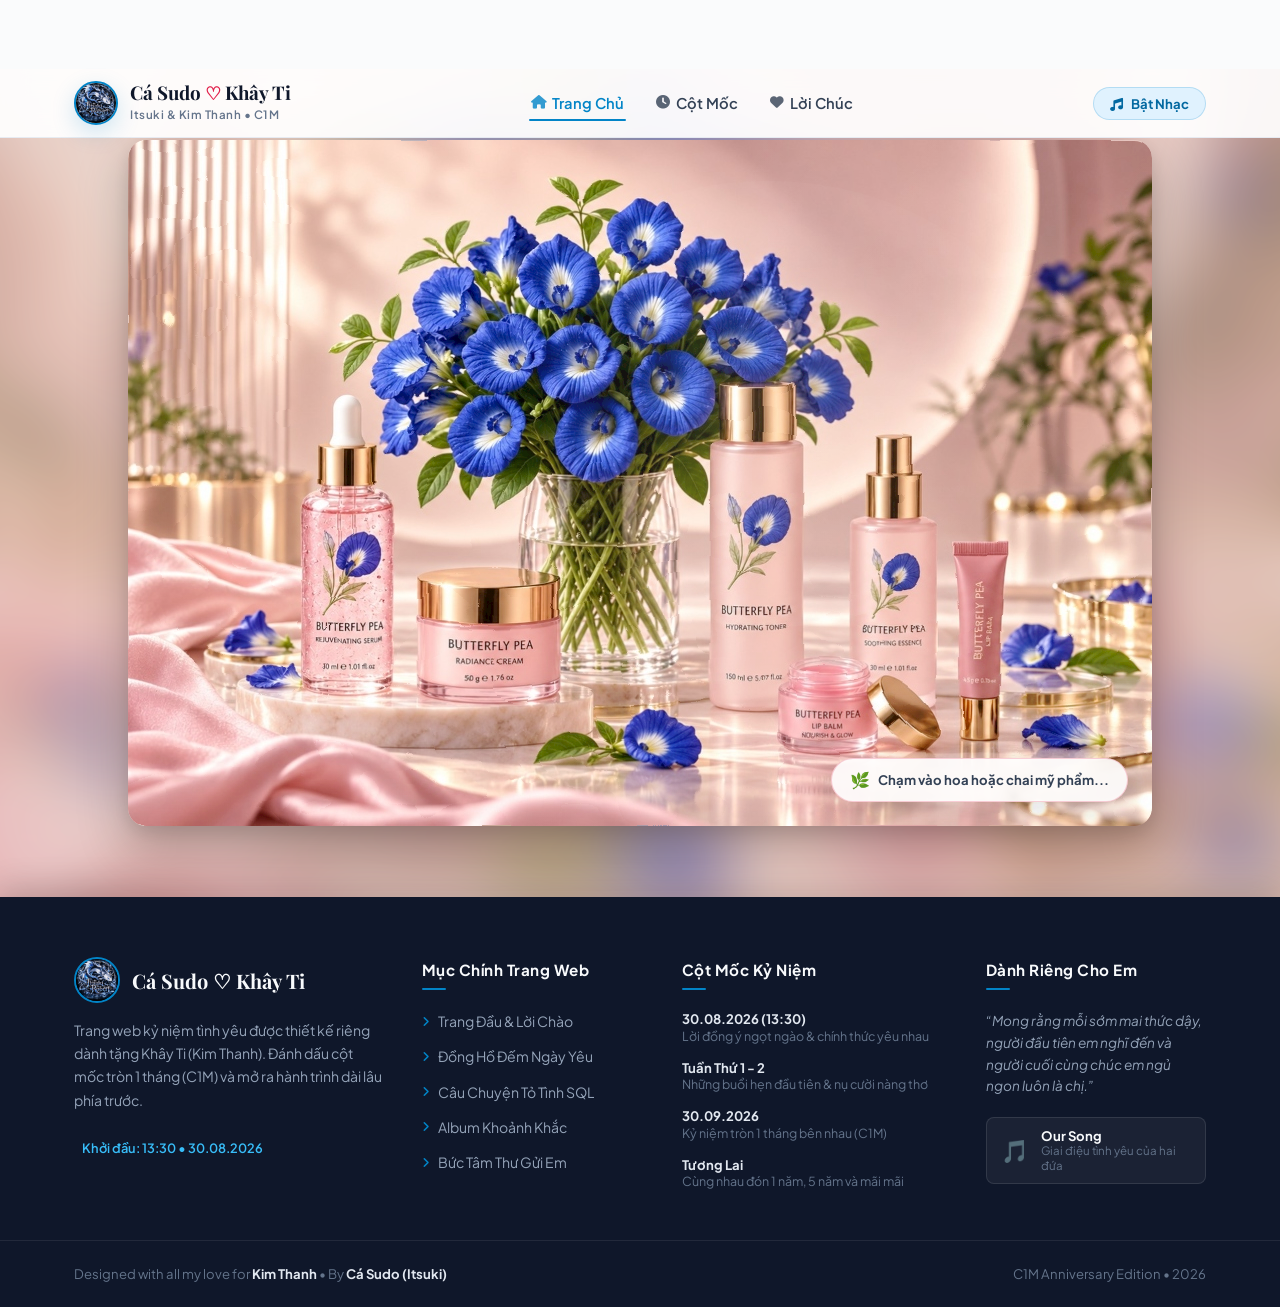
==== commit 16c75e90: "fourth" ====
--- a/home.html
+++ b/home.html
@@ -246,7 +246,7 @@
     </div>
   </footer>
 
-  <script src="script.js?v=13"></script>
+  <script src="script.js?v=14"></script>
 </body>
 
 </html>
--- a/preview.css
+++ b/preview.css
@@ -331,13 +331,13 @@
   overflow: visible;
 }
 
-/* Cành hoa nguyên vẹn đang bay */
+/* Cành hoa nguyên vẹn đang bay (Cành + Lá + Hoa là một object duy nhất) */
 .falling-branch {
   position: absolute;
   top: 0;
   left: 0;
   pointer-events: none;
-  transform-origin: 38% 42%;
+  transform-origin: center center;
   will-change: transform, opacity;
   z-index: 998;
 }
@@ -345,15 +345,18 @@
 /* Phần tử con chứa ảnh cành hoa: uốn cong mềm theo đường bay (flex) */
 .branch-inner {
   display: block;
-  transform-origin: 35% 45%;
+  width: 100%;
+  height: 100%;
+  transform-origin: center center;
   will-change: transform;
-  filter: drop-shadow(0 16px 28px rgba(15, 23, 42, 0.35)) drop-shadow(0 3px 6px rgba(0, 0, 0, 0.20));
+  filter: drop-shadow(0 16px 28px rgba(15, 23, 42, 0.35)) drop-shadow(0 3px 8px rgba(30, 58, 138, 0.20));
 }
 
 .branch-img {
   display: block;
   width: 100%;
-  height: auto;
+  height: 100%;
+  object-fit: contain;
   pointer-events: none;
   user-select: none;
 }
@@ -440,8 +443,8 @@
 
 @media (max-width: 768px) {
   .falling-branch {
-    width: 120px;
-    height: 120px;
+    max-width: 140px;
+    max-height: 140px;
   }
 
   .detached-petal {
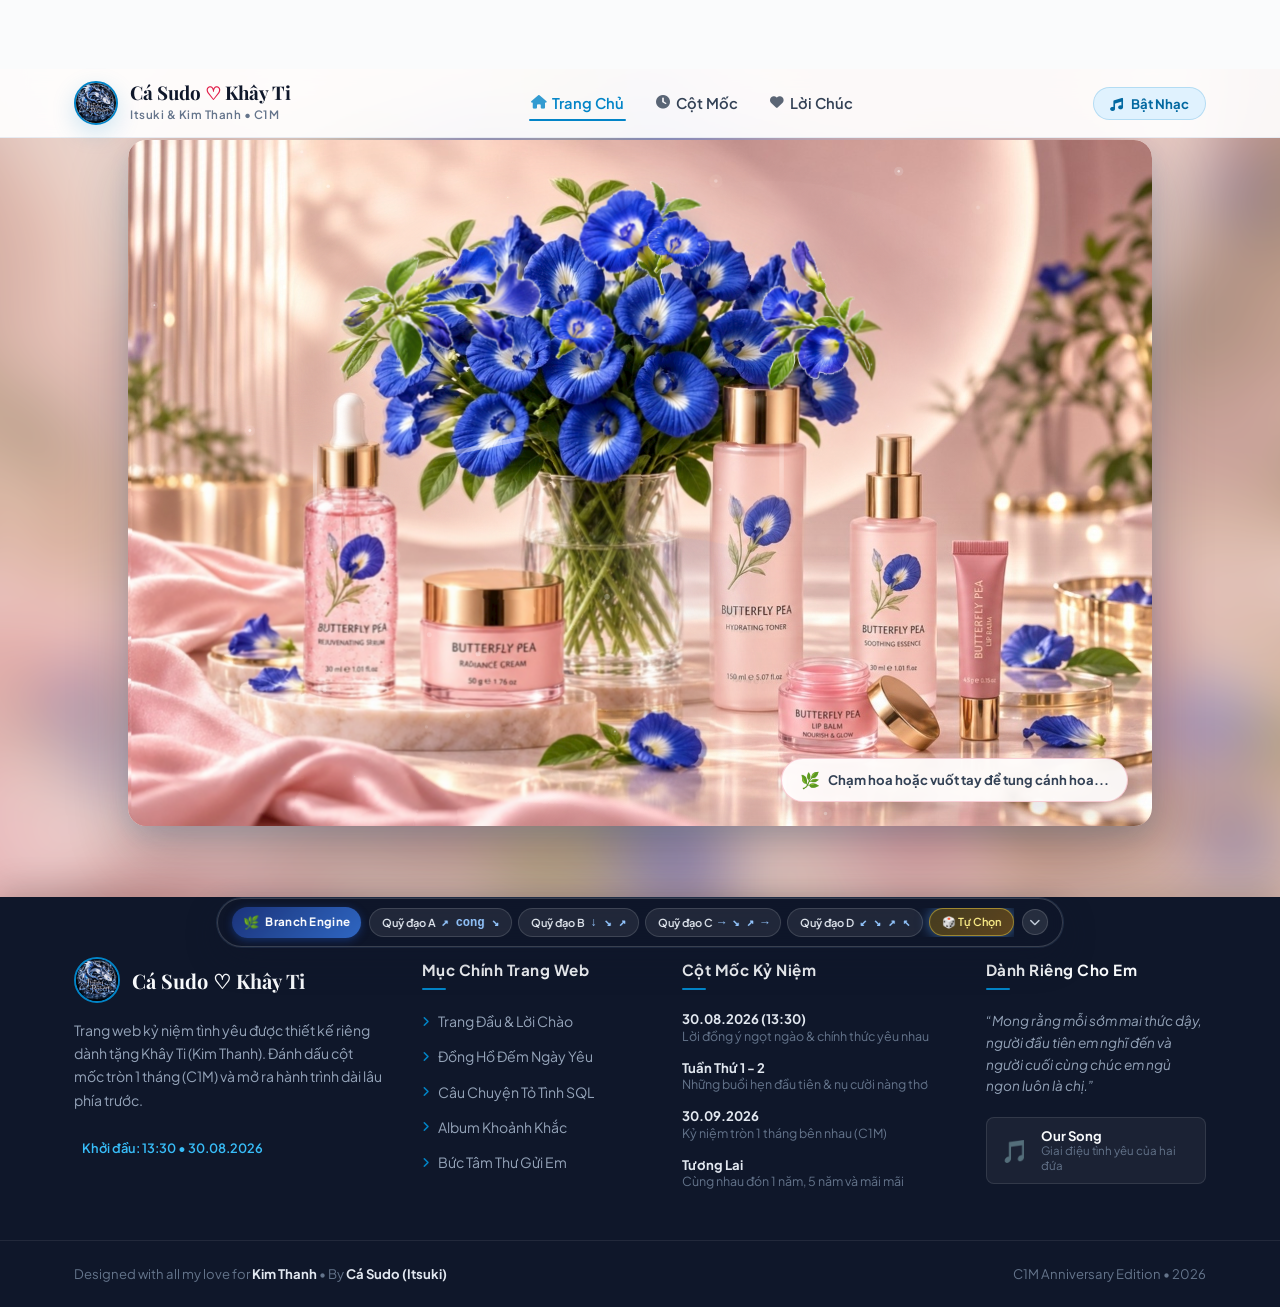
==== commit 96fcf3a1: "thaydoinhe" ====
--- a/home.html
+++ b/home.html
@@ -19,7 +19,12 @@
   <!-- Font Awesome Icons -->
   <link rel="stylesheet" href="https://cdnjs.cloudflare.com/ajax/libs/font-awesome/6.5.1/css/all.min.css">
 
-  <link rel="stylesheet" href="preview.css?v=13">
+  <link rel="stylesheet" href="preview.css?v=23">
+  <link rel="stylesheet" href="background-engine.css?v=23">
+  <link rel="stylesheet" href="branch-engine.css?v=23">
+  <link rel="stylesheet" href="petal-engine.css?v=23">
+  <link rel="stylesheet" href="scent-engine.css?v=24">
+  <link rel="stylesheet" href="interaction-engine.css?v=25">
 </head>
 
 <body>
@@ -83,34 +88,83 @@
     <!-- Nền ambient hòa sắc thái nhẹ nhàng -->
     <div class="main-ambient-bg"></div>
 
-    <!-- SVG filter mô phỏng gió nhẹ lay động hoa và lụa -->
-    <svg class="wind-svg-filter" aria-hidden="true">
-      <defs>
-        <filter id="gentle-breeze" x="-5%" y="-5%" width="110%" height="110%">
-          <feTurbulence type="fractalNoise" baseFrequency="0.012 0.02" numOctaves="2" result="windNoise" seed="7">
-            <animate attributeName="baseFrequency" dur="14s" values="0.010 0.016; 0.016 0.024; 0.012 0.018; 0.010 0.016"
-              repeatCount="indefinite" />
-          </feTurbulence>
-          <feDisplacementMap in="SourceGraphic" in2="windNoise" scale="4" xChannelSelector="R" yChannelSelector="G" />
-        </filter>
-      </defs>
-    </svg>
-
     <!-- Khung cảnh căn phòng chuyển động hữu cơ -->
     <div class="living-scene-wrapper">
       <div class="living-frame" id="livingFrame">
-        <!-- Bức ảnh mỹ phẩm hoa đậu biếc sắc nét 100% không bị cắt -->
+        <!-- SVG Definitions cho bộ lọc động lực học Background Engine -->
+        <svg id="backgroundEngineDefs" class="engine-svg-defs" aria-hidden="true">
+          <defs>
+            <filter id="silkFlowFilter" x="-10%" y="-10%" width="120%" height="120%">
+              <feTurbulence id="silkTurbulence" type="fractalNoise" baseFrequency="0.007 0.011" numOctaves="2" seed="53"
+                result="noise" />
+              <feDisplacementMap in="SourceGraphic" in2="noise" scale="3.8" xChannelSelector="R" yChannelSelector="G" />
+            </filter>
+            <filter id="floraBreezeFilter" x="-10%" y="-10%" width="120%" height="120%">
+              <feTurbulence id="floraTurbulence" type="fractalNoise" baseFrequency="0.013 0.009" numOctaves="2"
+                seed="27" result="noise" />
+              <feDisplacementMap in="SourceGraphic" in2="noise" scale="2.8" xChannelSelector="R" yChannelSelector="G" />
+            </filter>
+          </defs>
+        </svg>
+
+        <!-- Bức ảnh mỹ phẩm hoa đậu biếc sắc nét 100% không bị cắt (Tầng chuẩn) -->
         <img src="assets/images/background.jpg" alt="Hoa đậu biếc &amp; Mỹ phẩm Khây Ti"
           class="main-uncut-image living-photo">
 
-        <!-- Hiệu ứng ánh nắng sớm chiếu qua khung cửa sổ -->
-        <div class="sunlight-caustic-layer"></div>
-
-        <!-- Vệt ánh sáng lướt chậm trên bề mặt chai lọ & nắp kim loại -->
-        <div class="bottle-sheen-layer"></div>
-
-        <!-- Gợn sóng phản chiếu chuyển động nhẹ trên mặt bàn -->
-        <div class="table-reflection-layer"></div>
+        <!-- =======================================================
+             BACKGROUND ENGINE: LIVING PHYSICAL LAYERS
+             ======================================================= -->
+        <!-- Layer 1: Nền kiến trúc & trụ cột pha lê (Parallax sâu) -->
+        <div class="engine-layer engine-layer-backdrop" aria-hidden="true">
+          <div class="engine-backdrop-ambient"></div>
+        </div>
+
+        <!-- Layer 2: Gợn sóng phản chiếu mặt bàn đá hoa cương (Table Layer) -->
+        <div class="engine-layer engine-layer-table" aria-hidden="true">
+          <div class="engine-table-sheen"></div>
+          <canvas id="engineTableReflectionCanvas" class="engine-table-reflection-canvas"></canvas>
+        </div>
+
+        <!-- Layer 3: Vải lụa hồng pastel chuyển động hữu cơ (Silk Fabric Layer) -->
+        <div class="engine-layer engine-layer-silk" id="engineSilkLayer" aria-hidden="true">
+          <div class="engine-silk-inner">
+            <img src="assets/images/background.jpg" alt="" class="engine-silk-img">
+            <div class="engine-silk-satin-sheen"></div>
+          </div>
+        </div>
+
+        <!-- Layer 4: Bó hoa đậu biếc sống động (Flora Canopy Layer) -->
+        <div class="engine-layer engine-layer-flora" id="engineFloraLayer" aria-hidden="true">
+          <div class="engine-flora-canopy" id="engineFloraCanopy">
+            <img src="assets/images/background.jpg" alt="" class="engine-flora-img">
+
+            <!-- Cành hoa đung đưa vươn ra ngoài bên trái -->
+            <div class="engine-swaying-branch branch-left" id="branchLeft">
+              <img src="assets/images/falling_branches/branch_1.png" alt="" class="branch-sprite">
+            </div>
+
+            <!-- Cành hoa đung đưa vươn ra ngoài bên phải -->
+            <div class="engine-swaying-branch branch-right" id="branchRight">
+              <img src="assets/images/falling_branches/branch_2.png" alt="" class="branch-sprite">
+            </div>
+
+            <!-- Cành hoa đung đưa vươn lên đỉnh vòm -->
+            <div class="engine-swaying-branch branch-top" id="branchTop">
+              <img src="assets/images/falling_branches/branch_3.png" alt="" class="branch-sprite">
+            </div>
+
+            <!-- Các bông hoa đậu biếc rung rất nhẹ cánh hoa -->
+            <div class="engine-living-blossom blossom-pos-1" id="blossomHead1">
+              <img src="assets/images/falling_branches/flower_head.png" alt="" class="blossom-sprite">
+            </div>
+            <div class="engine-living-blossom blossom-pos-2" id="blossomHead2">
+              <img src="assets/images/falling_branches/flower_head.png" alt="" class="blossom-sprite">
+            </div>
+          </div>
+        </div>
+
+        <!-- Layer 5: Canvas Ánh Sáng Specular Trên Thân Chai & Nắp Vàng Champagne -->
+        <canvas id="engineSpecularCanvas" class="engine-specular-canvas" aria-hidden="true"></canvas>
 
         <!-- Đốm nắng ấm áp dịu dàng -->
         <div class="warm-sun-glow"></div>
@@ -128,8 +182,8 @@
         <div class="bottle-hotspots-container" id="bottleHotspotsContainer"
           aria-label="Các sản phẩm mỹ phẩm hoa đậu biếc">
           <button type="button" class="bottle-hotspot" data-bottle-id="serum"
-            style="left: 13.5%; top: 31%; width: 14.5%; height: 52%;" title="Butterfly Pea - Rejuvenating Serum"
-            aria-label="Butterfly Pea - Rejuvenating Serum"></button>
+            style="left: 13.5%; top: 31%; width: 14.5%; height: 52%;" title="Butterfly Pea - Rejuvenating Serum (KÝ ỨC)"
+            aria-label="Butterfly Pea - Rejuvenating Serum (KÝ ỨC)"></button>
           <button type="button" class="bottle-hotspot" data-bottle-id="cream"
             style="left: 27%; top: 54%; width: 16%; height: 32%;" title="Butterfly Pea - Radiance Cream"
             aria-label="Butterfly Pea - Radiance Cream"></button>
@@ -153,12 +207,14 @@
         <!-- Gợi ý tương tác cành hoa & hương thơm nhẹ nhàng (tự ẩn sau khi click) -->
         <div class="flower-touch-hint" id="flowerTouchHint">
           <span class="hint-icon">🌿</span>
-          <span class="hint-text">Chạm vào hoa hoặc chai mỹ phẩm...</span>
+          <span class="hint-text">Chạm hoa hoặc vuốt tay để tung cánh hoa...</span>
         </div>
       </div>
 
       <!-- Layer chứa cành hoa đậu biếc rơi tự do ra ngoài khung cảnh -->
       <div id="flowerBranchLayer" class="flower-branch-layer" aria-hidden="true"></div>
+      <!-- Layer chứa cánh hoa đậu biếc Petal Engine bay lượn 3D -->
+      <div id="petalEngineLayer" class="petal-engine-layer" aria-hidden="true"></div>
     </div>
   </main>
 
@@ -246,7 +302,12 @@
     </div>
   </footer>
 
-  <script src="script.js?v=14"></script>
+  <script src="background-engine.js?v=23"></script>
+  <script src="branch-engine.js?v=23"></script>
+  <script src="petal-engine.js?v=23"></script>
+  <script src="scent-engine.js?v=24"></script>
+  <script src="interaction-engine.js?v=25"></script>
+  <script src="script.js?v=25"></script>
 </body>
 
 </html>
--- a/preview.css
+++ b/preview.css
@@ -2,7 +2,12 @@
    CÃ SUDO â™¡ KHÃ‚Y TI â€” Ká»¶ NIá»†M 1 THÃNG (C1M)
    Phong cÃ¡ch: Tinh táº¿, Hiá»‡n Ä‘áº¡i, Nháº¹ nhÃ ng & Sang trá»ng
    Layout linh Ä‘á»™ng 100% Responsive giá»¯a MÃ¡y TÃ­nh vÃ  Äiá»‡n Thoáº¡i
-   ============================================================ */
+/* ============================================================ */
+
+@import url('background-engine.css');
+@import url('branch-engine.css');
+@import url('petal-engine.css');
+@import url('scent-engine.css');
 
 :root {
   /* Báº£ng mÃ u chÃ­nh: Xanh Sapphire (CÃ¡ Sudo) káº¿t há»£p Há»“ng Dá»‹u DÃ ng (KhÃ¢y Ti) */
@@ -107,21 +112,22 @@
   filter: blur(32px) brightness(0.92) saturate(1.1);
   opacity: 0.65;
   z-index: 1;
-  transform: scale(1.08);
+  transform: translate3d(0, 0, 0) scale(1.08);
+  will-change: transform;
   animation: ambient-drift 22s ease-in-out infinite alternate;
 }
 
 @keyframes ambient-drift {
   0% {
-    transform: scale(1.06) translate(0, 0);
+    transform: translate3d(0, 0, 0) scale(1.06);
   }
 
   50% {
-    transform: scale(1.10) translate(-8px, 6px);
+    transform: translate3d(-8px, 6px, 0) scale(1.10);
   }
 
   100% {
-    transform: scale(1.07) translate(8px, -6px);
+    transform: translate3d(8px, -6px, 0) scale(1.07);
   }
 }
 
@@ -162,7 +168,7 @@
   cursor: pointer;
 }
 
-/* Bức ảnh mỹ phẩm hoa đậu biếc: KHÔNG BỊ CẮT BẤT KỲ GÓC NÀO + THỞ NHẸ THEO GIÓ */
+/* Bức ảnh mỹ phẩm hoa đậu biếc: KHÔNG BỊ CẮT BẤT KỲ GÓC NÀO + THỞ NHẸ THEO GIÓ (60FPS SIÊU MƯỢT) */
 .main-uncut-image.living-photo {
   max-width: 100%;
   max-height: calc(100vh - 96px);
@@ -171,7 +177,6 @@
   object-fit: contain;
   display: block;
   border-radius: 18px;
-  filter: url(#gentle-breeze);
   animation: gentle-room-breath 14s ease-in-out infinite;
   transform-origin: 50% 60%;
   will-change: transform;
@@ -379,6 +384,75 @@
   height: auto;
   pointer-events: none;
   user-select: none;
+}
+
+/* ============================================================
+   PETAL ENGINE: LAYER & 3D PETALS
+   ============================================================ */
+.petal-engine-layer {
+  position: fixed;
+  inset: 0;
+  width: 100vw;
+  height: 100vh;
+  pointer-events: none;
+  z-index: 998;
+  overflow: visible;
+  perspective: 1200px;
+  -webkit-perspective: 1200px;
+  transform-style: preserve-3d;
+  -webkit-transform-style: preserve-3d;
+}
+
+.engine-petal {
+  position: absolute;
+  top: 0;
+  left: 0;
+  pointer-events: none;
+  user-select: none;
+  -webkit-user-select: none;
+  transform-origin: 50% 50%;
+  transform-style: preserve-3d;
+  -webkit-transform-style: preserve-3d;
+  will-change: transform, opacity, filter;
+  contain: layout style paint;
+}
+
+.engine-petal-inner {
+  display: block;
+  width: 100%;
+  height: 100%;
+  transform-origin: 50% 50%;
+  transform-style: preserve-3d;
+  -webkit-transform-style: preserve-3d;
+  filter: drop-shadow(0 12px 22px rgba(15, 23, 42, 0.28)) drop-shadow(0 2px 7px rgba(30, 58, 138, 0.20));
+  transition: filter 0.15s ease-out;
+}
+
+.engine-petal-img {
+  display: block;
+  width: 100%;
+  height: 100%;
+  object-fit: contain;
+  pointer-events: none;
+  user-select: none;
+  -webkit-user-select: none;
+  -webkit-user-drag: none;
+  image-rendering: -webkit-optimize-contrast;
+  image-rendering: high-quality;
+}
+
+.petal-sparkle-dot {
+  position: absolute;
+  top: 0;
+  left: 0;
+  width: 8px;
+  height: 8px;
+  border-radius: 50%;
+  pointer-events: none;
+  user-select: none;
+  will-change: transform, opacity;
+  background: radial-gradient(circle, rgba(255, 255, 255, 0.95) 0%, rgba(191, 219, 254, 0.6) 50%, rgba(96, 165, 250, 0) 100%);
+  box-shadow: 0 0 10px rgba(147, 197, 253, 0.8);
 }
 
 /* Đốm sáng nắng lấp lánh khi cành & cánh hoa tách ra */
@@ -550,6 +624,7 @@
     transform: translate(-50%, -60%) translateY(0);
     box-shadow: 0 12px 30px rgba(15, 23, 42, 0.16), 0 0 25px rgba(147, 197, 253, 0.40);
   }
+
   100% {
     transform: translate(-50%, -60%) translateY(-6px);
     box-shadow: 0 16px 36px rgba(15, 23, 42, 0.20), 0 0 32px rgba(199, 210, 254, 0.55);
@@ -583,6 +658,7 @@
     transform: scale(0.85) rotate(-8deg);
     opacity: 0.7;
   }
+
   100% {
     transform: scale(1.2) rotate(12deg);
     opacity: 1;
@@ -642,10 +718,12 @@
     transform: translate(-50%, -50%) scale(0.2);
     opacity: 1;
   }
+
   60% {
     transform: translate(-50%, -50%) scale(1.6);
     opacity: 0.85;
   }
+
   100% {
     transform: translate(-50%, -50%) scale(2.2);
     opacity: 0;
@@ -661,12 +739,15 @@
     padding: 8px 16px;
     border-radius: 16px;
   }
+
   .fragrance-title {
     font-size: 0.98rem;
   }
+
   .fragrance-subtitle {
     font-size: 0.76rem;
   }
+
   .fragrance-product-tag {
     font-size: 0.62rem;
     padding: 1px 8px;
@@ -759,24 +840,31 @@
   0% {
     transform: scale(1.02) translate(0, 0) rotate(0deg);
   }
+
   15% {
     transform: scale(1.03) translate(-3px, -1.5px) rotate(-1.5deg);
   }
+
   30% {
     transform: scale(1.03) translate(3px, 1.5px) rotate(1.5deg);
   }
+
   45% {
     transform: scale(1.025) translate(-2.5px, 1px) rotate(-1deg);
   }
+
   60% {
     transform: scale(1.02) translate(2px, -1px) rotate(0.8deg);
   }
+
   75% {
     transform: scale(1.015) translate(-1px, 0.5px) rotate(-0.4deg);
   }
+
   90% {
     transform: scale(1.01) translate(0.5px, -0.5px) rotate(0.2deg);
   }
+
   100% {
     transform: scale(1.01) translate(0, 0) rotate(0deg);
   }
@@ -788,13 +876,11 @@
   left: -50%;
   width: 200%;
   height: 200%;
-  background: linear-gradient(
-    115deg,
-    transparent 35%,
-    rgba(255, 255, 255, 0.55) 50%,
-    rgba(147, 197, 253, 0.45) 54%,
-    transparent 65%
-  );
+  background: linear-gradient(115deg,
+      transparent 35%,
+      rgba(255, 255, 255, 0.55) 50%,
+      rgba(147, 197, 253, 0.45) 54%,
+      transparent 65%);
   transform: translateX(-100%) rotate(25deg);
   animation: bottle-shine-gleam 0.75s cubic-bezier(0.16, 1, 0.3, 1) forwards;
   pointer-events: none;
@@ -805,9 +891,11 @@
     transform: translateX(-100%) rotate(25deg);
     opacity: 0;
   }
+
   30% {
     opacity: 1;
   }
+
   100% {
     transform: translateX(100%) rotate(25deg);
     opacity: 0;
@@ -898,6 +986,7 @@
     transform: scale(0.9) rotate(-10deg);
     filter: drop-shadow(0 0 8px rgba(56, 189, 248, 0.7));
   }
+
   100% {
     transform: scale(1.25) rotate(15deg);
     filter: drop-shadow(0 0 16px rgba(14, 165, 233, 1));
@@ -1012,17 +1101,21 @@
     max-width: 320px;
     padding: 26px 20px 22px;
   }
+
   .world-brand-title {
     font-size: 1.22rem;
   }
+
   .world-product-name {
     font-size: 0.98rem;
     margin-bottom: 14px;
   }
+
   .world-message {
     font-size: 0.96rem;
     margin-bottom: 20px;
   }
+
   .world-close-btn {
     padding: 7px 24px;
     font-size: 0.88rem;
@@ -2142,4 +2235,587 @@
     text-align: center;
     gap: 8px;
   }
+}
+
+/* ============================================================
+   SERUM = KÝ ỨC (HỆ THỐNG HIỆU ỨNG THỊ GIÁC CHAI SERUM)
+   ============================================================ */
+.serum-memory-bottle {
+  z-index: 25 !important;
+  border-radius: 14px;
+}
+
+.serum-bottle-aura {
+  position: absolute;
+  inset: -10px;
+  border-radius: 22px;
+  background: radial-gradient(ellipse at center,
+      rgba(56, 189, 248, 0.42) 0%,
+      rgba(99, 102, 241, 0.25) 45%,
+      rgba(30, 58, 138, 0.1) 75%,
+      transparent 100%);
+  filter: blur(12px);
+  pointer-events: none;
+  opacity: 0;
+  transform: scale(0.92);
+  transition: opacity 0.4s ease, transform 0.5s cubic-bezier(0.2, 0.8, 0.2, 1);
+  z-index: 17;
+}
+
+.serum-bottle-aura.active {
+  opacity: 1;
+  transform: scale(1.08);
+}
+
+.serum-light-point {
+  position: absolute;
+  width: 14px;
+  height: 14px;
+  margin-left: -7px;
+  margin-top: -7px;
+  border-radius: 50%;
+  pointer-events: none;
+  z-index: 22;
+  animation: serum-light-glide 0.75s cubic-bezier(0.25, 1, 0.5, 1) forwards;
+}
+
+.serum-light-point .light-point-core {
+  position: absolute;
+  inset: 2px;
+  border-radius: 50%;
+  background: #ffffff;
+  box-shadow: 0 0 10px #ffffff, 0 0 20px #38bdf8, 0 0 35px #0284c7;
+}
+
+.serum-light-point .light-point-spark {
+  position: absolute;
+  inset: -6px;
+  display: flex;
+  align-items: center;
+  justify-content: center;
+  color: #ffffff;
+  font-size: 16px;
+  line-height: 1;
+  text-shadow: 0 0 8px #93c5fd, 0 0 16px #38bdf8;
+  animation: serum-spark-spin 0.75s linear infinite;
+}
+
+.serum-light-point .light-point-glow {
+  position: absolute;
+  inset: -14px;
+  border-radius: 50%;
+  background: radial-gradient(circle, rgba(56, 189, 248, 0.6) 0%, rgba(96, 165, 250, 0.25) 50%, transparent 80%);
+  filter: blur(4px);
+}
+
+.serum-light-point .light-point-tail {
+  position: absolute;
+  top: -24px;
+  left: 5px;
+  width: 4px;
+  height: 28px;
+  border-radius: 4px;
+  background: linear-gradient(to top, rgba(255, 255, 255, 0.95), rgba(56, 189, 248, 0.6) 60%, transparent 100%);
+  filter: blur(1.5px);
+  opacity: 0.85;
+}
+
+@keyframes serum-light-glide {
+  0% {
+    top: 18%;
+    left: 51%;
+    opacity: 0;
+    transform: scale(0.3);
+  }
+
+  15% {
+    opacity: 1;
+    transform: scale(1.15);
+  }
+
+  45% {
+    top: 48%;
+    left: 49%;
+    transform: scale(1);
+  }
+
+  85% {
+    top: 84%;
+    left: 50%;
+    opacity: 1;
+    transform: scale(1.1);
+  }
+
+  100% {
+    top: 92%;
+    left: 50%;
+    opacity: 0;
+    transform: scale(0.4);
+  }
+}
+
+@keyframes serum-spark-spin {
+  0% {
+    transform: rotate(0deg);
+  }
+
+  100% {
+    transform: rotate(180deg);
+  }
+}
+
+.serum-glass-sheen {
+  position: absolute;
+  inset: 0;
+  border-radius: inherit;
+  overflow: hidden;
+  pointer-events: none;
+  z-index: 20;
+}
+
+.serum-glass-sheen::before {
+  content: '';
+  position: absolute;
+  top: -40%;
+  left: -130%;
+  width: 80%;
+  height: 180%;
+  background: linear-gradient(118deg,
+      transparent 0%,
+      rgba(255, 255, 255, 0.15) 20%,
+      rgba(255, 255, 255, 0.85) 50%,
+      rgba(56, 189, 248, 0.45) 65%,
+      transparent 100%);
+  transform: rotate(24deg);
+  animation: serum-glass-sheen-sweep 0.72s cubic-bezier(0.22, 1, 0.36, 1) forwards;
+}
+
+@keyframes serum-glass-sheen-sweep {
+  0% {
+    left: -130%;
+    opacity: 0.2;
+  }
+
+  35% {
+    opacity: 1;
+  }
+
+  100% {
+    left: 170%;
+    opacity: 0;
+  }
+}
+
+.serum-trail-sparkle {
+  position: absolute;
+  width: 5px;
+  height: 5px;
+  margin-left: -2.5px;
+  margin-top: -2.5px;
+  border-radius: 50%;
+  background: #ffffff;
+  box-shadow: 0 0 8px #ffffff, 0 0 16px #38bdf8;
+  pointer-events: none;
+  z-index: 21;
+  animation: serum-sparkle-drift 0.6s ease-out forwards;
+}
+
+@keyframes serum-sparkle-drift {
+  0% {
+    opacity: 1;
+    transform: scale(1.2) translateY(0);
+  }
+
+  100% {
+    opacity: 0;
+    transform: scale(0.2) translateY(12px);
+  }
+}
+
+.serum-branch-parting-burst {
+  position: absolute;
+  width: 48px;
+  height: 48px;
+  margin-left: -24px;
+  margin-top: -24px;
+  border-radius: 50%;
+  background: radial-gradient(circle,
+      rgba(255, 255, 255, 0.9) 0%,
+      rgba(147, 197, 253, 0.75) 30%,
+      rgba(56, 189, 248, 0.35) 65%,
+      transparent 85%);
+  box-shadow: 0 0 35px rgba(56, 189, 248, 0.8);
+  pointer-events: none;
+  z-index: 22;
+  animation: serum-parting-burst 0.85s cubic-bezier(0.1, 0.8, 0.2, 1) forwards;
+}
+
+@keyframes serum-parting-burst {
+  0% {
+    transform: scale(0.2);
+    opacity: 1;
+  }
+
+  50% {
+    transform: scale(1.8);
+    opacity: 0.8;
+  }
+
+  100% {
+    transform: scale(2.8);
+    opacity: 0;
+  }
+}
+
+.serum-memory-glow {
+  position: absolute;
+  width: 380px;
+  height: 380px;
+  margin-left: -190px;
+  margin-top: -190px;
+  border-radius: 50%;
+  background: radial-gradient(circle,
+      rgba(56, 189, 248, 0.38) 0%,
+      rgba(99, 102, 241, 0.22) 35%,
+      rgba(147, 197, 253, 0.12) 60%,
+      rgba(30, 58, 138, 0.04) 80%,
+      transparent 100%);
+  filter: blur(28px);
+  mix-blend-mode: screen;
+  pointer-events: none;
+  z-index: 23;
+  opacity: 0;
+  transform: scale(0.25);
+  transition: opacity 1.2s ease, transform 1.5s cubic-bezier(0.16, 1, 0.3, 1);
+}
+
+.serum-memory-glow.active {
+  opacity: 1;
+  transform: scale(1);
+  animation: serum-glow-breathe 4.5s ease-in-out infinite alternate;
+}
+
+.serum-memory-glow.dissolving {
+  opacity: 0;
+  transform: scale(1.15);
+  transition: opacity 0.8s ease, transform 0.8s ease;
+}
+
+@keyframes serum-glow-breathe {
+  0% {
+    transform: scale(1);
+    opacity: 0.88;
+  }
+
+  100% {
+    transform: scale(1.14);
+    opacity: 0.72;
+  }
+}
+
+.serum-memory-backdrop {
+  position: absolute;
+  inset: 0;
+  background: rgba(8, 14, 26, 0.48);
+  backdrop-filter: blur(2.5px);
+  -webkit-backdrop-filter: blur(2.5px);
+  opacity: 0;
+  z-index: 26;
+  pointer-events: none;
+  transition: opacity 0.85s cubic-bezier(0.2, 0.8, 0.2, 1);
+}
+
+.serum-memory-backdrop.active {
+  opacity: 1;
+  pointer-events: auto;
+  cursor: pointer;
+}
+
+.serum-memory-modal {
+  position: absolute;
+  inset: 0;
+  display: flex;
+  align-items: center;
+  justify-content: center;
+  z-index: 28;
+  pointer-events: none;
+  padding: 16px;
+}
+
+.serum-memory-modal.active {
+  pointer-events: auto;
+}
+
+.serum-memory-card {
+  position: relative;
+  max-width: 440px;
+  width: 90%;
+  padding: 38px 32px 32px;
+  background: linear-gradient(145deg,
+      rgba(13, 21, 38, 0.94),
+      rgba(22, 33, 58, 0.90),
+      rgba(13, 21, 38, 0.96));
+  backdrop-filter: blur(18px);
+  -webkit-backdrop-filter: blur(18px);
+  border: 1px solid rgba(147, 197, 253, 0.38);
+  border-radius: 24px;
+  box-shadow:
+    0 24px 60px rgba(0, 0, 0, 0.55),
+    0 0 45px rgba(56, 189, 248, 0.25),
+    inset 0 1px 1px rgba(255, 255, 255, 0.4);
+  text-align: center;
+  color: #ffffff;
+  transform: scale(0.92) translateY(18px);
+  opacity: 0;
+  transition: transform 0.85s cubic-bezier(0.16, 1, 0.3, 1), opacity 0.75s ease;
+  overflow: hidden;
+  user-select: text;
+  -webkit-user-select: text;
+}
+
+.serum-memory-card.revealed {
+  transform: scale(1) translateY(0);
+  opacity: 1;
+}
+
+.serum-memory-modal.closing .serum-memory-card {
+  transform: scale(0.95) translateY(10px);
+  opacity: 0;
+  transition: transform 0.45s ease-in, opacity 0.45s ease-in;
+}
+
+.memory-card-halo {
+  position: absolute;
+  top: -50px;
+  left: 50%;
+  transform: translateX(-50%);
+  width: 260px;
+  height: 120px;
+  border-radius: 50%;
+  background: radial-gradient(ellipse at center, rgba(56, 189, 248, 0.22) 0%, rgba(99, 102, 241, 0.1) 50%, transparent 80%);
+  filter: blur(20px);
+  pointer-events: none;
+}
+
+.memory-header-ornament {
+  color: #93c5fd;
+  font-size: 13px;
+  letter-spacing: 8px;
+  margin-bottom: 10px;
+  opacity: 0;
+  transform: translateY(12px);
+}
+
+.serum-memory-card.revealed .memory-header-ornament {
+  animation: memory-line-reveal 0.8s cubic-bezier(0.2, 0.8, 0.2, 1) 0.15s forwards;
+}
+
+.memory-title {
+  font-family: 'Playfair Display', Georgia, serif;
+  font-size: 1.6rem;
+  font-weight: 700;
+  letter-spacing: 0.3em;
+  color: #ffffff;
+  text-shadow: 0 0 20px rgba(147, 197, 253, 0.85), 0 2px 4px rgba(0, 0, 0, 0.5);
+  margin: 0 0 16px 0;
+  opacity: 0;
+  transform: translateY(14px);
+}
+
+.serum-memory-card.revealed .memory-title {
+  animation: memory-line-reveal 0.9s cubic-bezier(0.2, 0.8, 0.2, 1) 0.35s forwards;
+}
+
+.memory-divider {
+  display: flex;
+  align-items: center;
+  justify-content: center;
+  gap: 12px;
+  margin: 0 auto 24px;
+  width: 65%;
+  opacity: 0;
+  transform: translateY(10px);
+}
+
+.serum-memory-card.revealed .memory-divider {
+  animation: memory-line-reveal 0.8s cubic-bezier(0.2, 0.8, 0.2, 1) 0.7s forwards;
+}
+
+.memory-divider-line {
+  flex: 1;
+  height: 1px;
+  background: linear-gradient(to right, transparent, rgba(147, 197, 253, 0.5), transparent);
+}
+
+.memory-divider-gem {
+  color: #93c5fd;
+  font-size: 11px;
+  text-shadow: 0 0 8px rgba(147, 197, 253, 0.9);
+}
+
+.memory-lines-container {
+  margin-bottom: 26px;
+}
+
+.memory-line {
+  font-family: 'Plus Jakarta Sans', sans-serif;
+  font-size: 1.14rem;
+  line-height: 1.85;
+  color: #e2e8f0;
+  margin: 0;
+  opacity: 0;
+  transform: translateY(14px);
+  filter: blur(4px);
+}
+
+.memory-line-spacer {
+  height: 14px;
+}
+
+.memory-line-1 {
+  font-weight: 400;
+  color: #f1f5f9;
+}
+
+.serum-memory-card.revealed .memory-line-1 {
+  animation: memory-line-reveal 1.0s cubic-bezier(0.2, 0.8, 0.2, 1) 1.2s forwards;
+}
+
+.memory-line-2 {
+  font-weight: 500;
+  color: #e2e8f0;
+}
+
+.serum-memory-card.revealed .memory-line-2 {
+  animation: memory-line-reveal 1.0s cubic-bezier(0.2, 0.8, 0.2, 1) 2.1s forwards;
+}
+
+.memory-line-3 {
+  font-weight: 600;
+  color: #93c5fd;
+  text-shadow: 0 0 16px rgba(147, 197, 253, 0.75);
+}
+
+.serum-memory-card.revealed .memory-line-3 {
+  animation: memory-line-reveal 1.1s cubic-bezier(0.2, 0.8, 0.2, 1) 2.9s forwards;
+}
+
+.memory-serum-tag {
+  display: inline-flex;
+  align-items: center;
+  gap: 8px;
+  font-family: 'Plus Jakarta Sans', sans-serif;
+  font-size: 0.74rem;
+  letter-spacing: 0.12em;
+  color: #94a3b8;
+  text-transform: uppercase;
+  margin-bottom: 24px;
+  opacity: 0;
+  transform: translateY(10px);
+}
+
+.serum-memory-card.revealed .memory-serum-tag {
+  animation: memory-line-reveal 0.8s cubic-bezier(0.2, 0.8, 0.2, 1) 3.6s forwards;
+}
+
+.serum-tag-dot {
+  width: 6px;
+  height: 6px;
+  border-radius: 50%;
+  background: #38bdf8;
+  box-shadow: 0 0 8px #38bdf8;
+}
+
+.memory-action-footer {
+  opacity: 0;
+  transform: translateY(12px);
+}
+
+.serum-memory-card.revealed .memory-action-footer {
+  animation: memory-line-reveal 0.8s cubic-bezier(0.2, 0.8, 0.2, 1) 4.1s forwards;
+}
+
+.memory-close-btn {
+  background: rgba(147, 197, 253, 0.08);
+  border: 1px solid rgba(147, 197, 253, 0.38);
+  color: #e0f2fe;
+  font-family: 'Plus Jakarta Sans', sans-serif;
+  font-size: 0.88rem;
+  font-weight: 600;
+  letter-spacing: 0.18em;
+  padding: 9px 32px;
+  border-radius: 26px;
+  cursor: pointer;
+  outline: none;
+  box-shadow: 0 4px 14px rgba(0, 0, 0, 0.25);
+  transition: all 0.3s cubic-bezier(0.2, 0.8, 0.2, 1);
+  -webkit-tap-highlight-color: transparent;
+}
+
+.memory-close-bracket {
+  color: rgba(147, 197, 253, 0.6);
+  transition: color 0.3s ease;
+}
+
+.memory-close-btn:hover {
+  background: rgba(56, 189, 248, 0.25);
+  border-color: rgba(147, 197, 253, 0.85);
+  color: #ffffff;
+  box-shadow: 0 0 24px rgba(56, 189, 248, 0.55);
+  transform: translateY(-2px);
+}
+
+.memory-close-btn:hover .memory-close-bracket {
+  color: #ffffff;
+}
+
+.memory-close-btn:active {
+  transform: translateY(0);
+  box-shadow: 0 0 12px rgba(56, 189, 248, 0.3);
+}
+
+.memory-close-btn:focus-visible {
+  border-color: #38bdf8;
+  box-shadow: 0 0 0 3px rgba(56, 189, 248, 0.4);
+}
+
+@keyframes memory-line-reveal {
+  0% {
+    opacity: 0;
+    transform: translateY(14px);
+    filter: blur(4px);
+  }
+
+  100% {
+    opacity: 1;
+    transform: translateY(0);
+    filter: blur(0);
+  }
+}
+
+@media (max-width: 600px) {
+  .serum-memory-card {
+    width: 92%;
+    padding: 28px 20px 24px;
+    border-radius: 20px;
+  }
+
+  .memory-title {
+    font-size: 1.35rem;
+    letter-spacing: 0.22em;
+  }
+
+  .memory-line {
+    font-size: 1.02rem;
+    line-height: 1.75;
+  }
+
+  .memory-line-3 {
+    font-size: 1.06rem;
+  }
+
+  .memory-close-btn {
+    padding: 8px 28px;
+    font-size: 0.84rem;
+  }
 }
--- a/background-engine.css
+++ b/background-engine.css
@@ -0,0 +1,297 @@
+/* ============================================================
+   BUTTERFLY PEA MEMORY GARDEN — BACKGROUND ENGINE CSS
+   Hệ Thống Động Lực Không Gian Mỹ Phẩm Cao Cấp Sống Động
+   Phong cách: Photorealistic, Cinematic, Romantic, Luxury
+   ============================================================ */
+
+/* Khung hình sống động (Living Frame) ôm khít tỷ lệ ảnh */
+.living-frame {
+  position: relative;
+  display: inline-flex;
+  align-items: center;
+  justify-content: center;
+  max-width: 100%;
+  max-height: calc(100vh - 96px);
+  border-radius: 18px;
+  overflow: hidden;
+  box-shadow:
+    0 24px 60px rgba(15, 23, 42, 0.28),
+    0 8px 24px rgba(2, 132, 199, 0.12),
+    0 0 0 1px rgba(255, 255, 255, 0.2) inset;
+  cursor: pointer;
+  transform: translateZ(0);
+  backface-visibility: hidden;
+  -webkit-backface-visibility: hidden;
+}
+
+/* Ảnh gốc chính xác 100% không bị cắt */
+.main-uncut-image.living-photo {
+  max-width: 100%;
+  max-height: calc(100vh - 96px);
+  width: auto;
+  height: auto;
+  object-fit: contain;
+  display: block;
+  border-radius: 18px;
+  transform: translateZ(0);
+  will-change: transform;
+}
+
+/* Lớp chung cho các tầng động lực học (Living Layers) */
+.engine-layer {
+  position: absolute;
+  top: 0;
+  left: 0;
+  width: 100%;
+  height: 100%;
+  pointer-events: none;
+  border-radius: 18px;
+  overflow: hidden;
+  will-change: transform;
+  transform: translate3d(0, 0, 0);
+  backface-visibility: hidden;
+  -webkit-backface-visibility: hidden;
+}
+
+/* ============================================================
+   1. LAYER NỀN KIẾN TRÚC & TRỤ CỘT PHA LÊ (BACKDROP LAYER)
+   ============================================================ */
+.engine-layer-backdrop {
+  z-index: 2;
+  opacity: 0.95;
+}
+
+.engine-backdrop-ambient {
+  position: absolute;
+  inset: 0;
+  background: radial-gradient(ellipse 60% 50% at 30% 25%, rgba(255, 245, 230, 0.16) 0%, transparent 70%);
+  mix-blend-mode: soft-light;
+  pointer-events: none;
+}
+
+/* ============================================================
+   2. LAYER MẶT BÀN ĐÁ HOA CƯƠNG & PHẢN CHIẾU (TABLE LAYER)
+   ============================================================ */
+.engine-layer-table {
+  z-index: 3;
+}
+
+.engine-table-reflection-canvas {
+  position: absolute;
+  inset: 0;
+  width: 100%;
+  height: 100%;
+  pointer-events: none;
+  mix-blend-mode: screen;
+}
+
+.engine-table-sheen {
+  position: absolute;
+  bottom: 0;
+  left: 0;
+  right: 0;
+  height: 48%;
+  background: linear-gradient(to bottom,
+      transparent 0%,
+      rgba(255, 255, 255, 0.04) 20%,
+      rgba(224, 242, 254, 0.08) 50%,
+      rgba(255, 228, 230, 0.06) 80%,
+      transparent 100%);
+  mix-blend-mode: overlay;
+  pointer-events: none;
+}
+
+/* ============================================================
+   3. LAYER VẢI LỤA HỒNG CHUYỂN ĐỘNG HỮU CƠ (SILK FABRIC LAYER)
+   - Mặt nạ lông vũ che phủ chuẩn xác vùng vải lụa góc dưới-trái
+   - Bộ lọc sóng lụa (Liquid Silk Wave Displacement) uốn lượn chậm
+   - Vệt sáng satin mềm mại lướt theo từng nếp gấp
+   ============================================================ */
+.engine-layer-silk {
+  z-index: 4;
+  -webkit-mask-image: radial-gradient(ellipse 48% 46% at 16% 82%, black 58%, rgba(0, 0, 0, 0.7) 78%, transparent 100%);
+  mask-image: radial-gradient(ellipse 48% 46% at 16% 82%, black 58%, rgba(0, 0, 0, 0.7) 78%, transparent 100%);
+}
+
+.engine-silk-inner {
+  position: absolute;
+  inset: 0;
+  width: 100%;
+  height: 100%;
+  transform-origin: 12% 84%;
+  filter: url(#silkFlowFilter);
+  will-change: transform;
+}
+
+.engine-silk-img {
+  width: 100%;
+  height: 100%;
+  object-fit: fill;
+  display: block;
+}
+
+.engine-silk-satin-sheen {
+  position: absolute;
+  top: 52%;
+  left: -5%;
+  width: 52%;
+  height: 52%;
+  background: radial-gradient(ellipse 65% 45% at 40% 50%,
+      rgba(255, 250, 245, 0.28) 0%,
+      rgba(255, 225, 235, 0.15) 45%,
+      transparent 75%);
+  mix-blend-mode: soft-light;
+  pointer-events: none;
+  transform-origin: center center;
+  will-change: transform, opacity;
+}
+
+/* ============================================================
+   4. LAYER BÓ HOA ĐẬU BIẾC SỐNG ĐỘNG (LIVING FLORA LAYER)
+   - Mặt nạ lông vũ che phủ tán hoa đậu biếc và lá
+   - Gốc cành neo tại miệng bình thủy tinh (x: 48%, y: 50%)
+   - Cành hoa đung đưa vươn ra không gian thật
+   - Cụm lá nghiêng qua lại so le không đồng bộ
+   - Hoa rung nhẹ từng thớ cánh mượt mà
+   ============================================================ */
+.engine-layer-flora {
+  z-index: 5;
+  -webkit-mask-image: radial-gradient(ellipse 34% 30% at 48% 30%, black 56%, rgba(0, 0, 0, 0.82) 78%, transparent 100%);
+  mask-image: radial-gradient(ellipse 34% 30% at 48% 30%, black 56%, rgba(0, 0, 0, 0.82) 78%, transparent 100%);
+}
+
+.engine-flora-canopy {
+  position: absolute;
+  inset: 0;
+  width: 100%;
+  height: 100%;
+  transform-origin: 48% 50%;
+  filter: url(#floraBreezeFilter);
+  will-change: transform;
+}
+
+.engine-flora-img {
+  width: 100%;
+  height: 100%;
+  object-fit: fill;
+  display: block;
+}
+
+/* ============================================================
+   5. CÁC CÀNH HOA ĐUNG ĐƯA TỰ NHIÊN (SWAYING BRANCH SPRITES)
+   - Tách biệt ngoài không gian để tạo độ nổi 3D (Depth Relief)
+   - Đung đưa theo phương trình con lắc khí động học
+   ============================================================ */
+.engine-swaying-branch {
+  position: absolute;
+  pointer-events: none;
+  z-index: 6;
+  will-change: transform;
+  transform: translateZ(0);
+}
+
+.engine-swaying-branch .branch-sprite {
+  display: block;
+  width: 100%;
+  height: 100%;
+  object-fit: contain;
+  filter: drop-shadow(0 8px 16px rgba(15, 23, 42, 0.18));
+}
+
+/* Cành bên trái: vươn sang hướng tây-bắc, neo tại gốc dưới-phải */
+.engine-swaying-branch.branch-left {
+  left: 19.5%;
+  top: 15.5%;
+  width: 21%;
+  height: 20%;
+  transform-origin: 88% 82%;
+}
+
+/* Cành bên phải: vươn sang hướng đông-bắc, neo tại gốc dưới-trái */
+.engine-swaying-branch.branch-right {
+  left: 58.5%;
+  top: 14%;
+  width: 16.5%;
+  height: 22%;
+  transform-origin: 14% 82%;
+}
+
+/* Cành đỉnh vòm: vươn cao đón nắng, neo tại gốc dưới-giữa */
+.engine-swaying-branch.branch-top {
+  left: 41.5%;
+  top: 5.5%;
+  width: 16%;
+  height: 17%;
+  transform-origin: 48% 90%;
+}
+
+/* ============================================================
+   6. CÁC CỤM LÁ NGHIÊNG QUA LẠI ĐỘC LẬP (DESYNCHRONIZED LEAVES)
+   ============================================================ */
+.engine-living-leaf {
+  position: absolute;
+  pointer-events: none;
+  z-index: 6;
+  will-change: transform;
+  transform-origin: center center;
+}
+
+/* ============================================================
+   7. CÁC BÔNG HOA ĐẬU BIẾC RUNG CỰC NHẸ (MICRO-TREMOR BLOSSOMS)
+   ============================================================ */
+.engine-living-blossom {
+  position: absolute;
+  pointer-events: none;
+  z-index: 7;
+  will-change: transform;
+  transform: translateZ(0);
+}
+
+.engine-living-blossom .blossom-sprite {
+  display: block;
+  width: 100%;
+  height: 100%;
+  object-fit: contain;
+  filter: drop-shadow(0 4px 10px rgba(2, 44, 114, 0.22));
+}
+
+.engine-living-blossom.blossom-pos-1 {
+  left: 39.5%;
+  top: 23%;
+  width: 9%;
+  height: 9%;
+  transform-origin: 45% 55%;
+}
+
+.engine-living-blossom.blossom-pos-2 {
+  left: 49%;
+  top: 11%;
+  width: 8.5%;
+  height: 8.5%;
+  transform-origin: 50% 60%;
+}
+
+/* ============================================================
+   8. CANVAS ÁNH SÁNG SPECULAR & NẮP VÀNG CHAMPAGNE (SPECULAR CANVAS)
+   ============================================================ */
+.engine-specular-canvas {
+  position: absolute;
+  inset: 0;
+  width: 100%;
+  height: 100%;
+  pointer-events: none;
+  mix-blend-mode: screen;
+  z-index: 8;
+  border-radius: 18px;
+}
+
+/* ============================================================
+   9. SVG DEF CỦA BỘ LỌC ĐỘNG HỌC (HIDDEN SVG ENGINE DEFS)
+   ============================================================ */
+.engine-svg-defs {
+  position: absolute;
+  width: 0;
+  height: 0;
+  overflow: hidden;
+  pointer-events: none;
+}
--- a/branch-engine.css
+++ b/branch-engine.css
@@ -0,0 +1,400 @@
+/* ============================================================
+   BRANCH ENGINE: ĐỘNG CƠ CÀNH HOA ĐẬU BIẾC (BUTTERFLY PEA BRANCH ENGINE)
+   ============================================================
+   Hệ thống mô phỏng chuyển động khí động học của CÀNH HOA ĐẬU BIẾC:
+   - Cành hoa là một OBJECT HOÀN CHỈNH: thân + lá + hoa + nụ hoa
+   - Không tách chúng thành các particle độc lập trong chuyển động chính
+   - Tách khỏi background với hiệu ứng quang học mềm mại
+   - Uốn lượn (stem flex theo độ cong quỹ đạo)
+   - Nghiêng trái / phải (3D roll banking)
+   - Xoay nhẹ (tangent yaw + chao đảo con lắc)
+   - Quán tính vật lý (inertia: tăng tốc ban đầu, giảm tốc cuối đường)
+   - Secondary motion:
+       + Lá rung nhẹ theo luồng gió
+       + Hoa rung nhẹ cánh hoa nhung mượt
+       + Nụ hoa dao động tự nhiên
+   - Một số cánh hoa tách khỏi cành giữa đường bay
+   - Motion blur nhẹ khi tốc độ cao, sắc nét trở lại khi giảm tốc
+   - Chậm lại ở cuối trajectory, mờ dần và biến mất êm đềm
+   - Gợi liên tưởng tới sự nhẹ nhàng của cánh bướm (tuyệt đối không dùng hình ảnh bướm)
+   ============================================================ */
+
+/* 1. LỚP CHỨA VIEWPORT TOÀN CẢNH CHO BRANCH ENGINE */
+.flower-branch-layer,
+.branch-engine-viewport {
+  position: fixed;
+  inset: 0;
+  width: 100vw;
+  height: 100vh;
+  pointer-events: none;
+  z-index: 998;
+  overflow: visible;
+  perspective: 1400px;
+  -webkit-perspective: 1400px;
+  transform-style: preserve-3d;
+  -webkit-transform-style: preserve-3d;
+}
+
+/* 2. CÀNH HOA HOÀN CHỈNH (UNIFIED BOTANICAL OBJECT) */
+.branch-engine-item {
+  position: absolute;
+  top: 0;
+  left: 0;
+  pointer-events: none;
+  user-select: none;
+  -webkit-user-select: none;
+  transform-origin: 30% 50%;
+  transform-style: preserve-3d;
+  -webkit-transform-style: preserve-3d;
+  will-change: transform, opacity, filter;
+  contain: layout style paint;
+}
+
+/* 3. LỚP WRAPPER HIỆU ỨNG MOTION BLUR & ĐỔ BÓNG TỰ NHIÊN */
+.branch-blur-wrapper {
+  display: block;
+  width: 100%;
+  height: 100%;
+  transform-origin: center center;
+  transform-style: preserve-3d;
+  -webkit-transform-style: preserve-3d;
+  will-change: filter, transform;
+  /* Đổ bóng quang học 2 lớp: bóng sâu màu chàm + bóng mềm khí quyển */
+  filter: drop-shadow(0 16px 28px rgba(15, 23, 42, 0.32)) drop-shadow(0 4px 10px rgba(30, 58, 138, 0.18));
+  transition: filter 0.08s ease-out;
+}
+
+/* 4. KHUNG XƯƠNG UỐN CONG CỦA THÂN CÂY (STEM FLEX & SECONDARY CURVATURE) */
+.branch-stem-flex {
+  position: relative;
+  width: 100%;
+  height: 100%;
+  transform-origin: 22% 52%;
+  transform-style: preserve-3d;
+  -webkit-transform-style: preserve-3d;
+  will-change: transform;
+}
+
+/* 5. KHỐI THỰC VẬT HOÀN CHỈNH (THÂN + LÁ + HOA + NỤ HOA) */
+.branch-composite-body {
+  position: relative;
+  width: 100%;
+  height: 100%;
+  pointer-events: none;
+}
+
+/* Ảnh cành hoa gốc chất lượng cao với đầy đủ thân, lá, hoa, nụ */
+.branch-base-img {
+  display: block;
+  width: 100%;
+  height: 100%;
+  object-fit: contain;
+  pointer-events: none;
+  user-select: none;
+  -webkit-user-select: none;
+  -webkit-user-drag: none;
+  image-rendering: -webkit-optimize-contrast;
+  image-rendering: high-quality;
+}
+
+/* 6. VÙNG SECONDARY MOTION: LÁ RUNG NHẸ (LEAF MICRO-FLUTTER) */
+.branch-leaf-flutter-zone {
+  position: absolute;
+  pointer-events: none;
+  transform-origin: 35% 65%;
+  will-change: transform;
+  opacity: 0.95;
+  mix-blend-mode: screen;
+  background: radial-gradient(circle at center, rgba(167, 243, 208, 0.28) 0%, rgba(52, 211, 153, 0.08) 55%, transparent 75%);
+  border-radius: 50%;
+  filter: blur(1px);
+}
+
+/* 7. VÙNG SECONDARY MOTION: HOA RUNG NHẸ (BLOSSOM VELVET TREMOR) */
+.branch-blossom-flutter-zone {
+  position: absolute;
+  pointer-events: none;
+  transform-origin: 50% 50%;
+  will-change: transform;
+  opacity: 0.95;
+  mix-blend-mode: screen;
+  background: radial-gradient(circle at center, rgba(191, 219, 254, 0.35) 0%, rgba(96, 165, 250, 0.12) 60%, transparent 80%);
+  border-radius: 50%;
+  filter: blur(1.5px);
+}
+
+/* 8. VÙNG NỤ HOA (FLOWER BUD NODE) */
+.branch-bud-node {
+  position: absolute;
+  pointer-events: none;
+  transform-origin: 40% 70%;
+  will-change: transform;
+}
+
+/* 9. CÁNH HOA TÁCH KHỎI CÀNH TRÊN ĐƯỜNG BAY (DETACHED PETALS) */
+.branch-detached-petal {
+  position: absolute;
+  top: 0;
+  left: 0;
+  pointer-events: none;
+  user-select: none;
+  -webkit-user-select: none;
+  transform-origin: 50% 50%;
+  transform-style: preserve-3d;
+  -webkit-transform-style: preserve-3d;
+  will-change: transform, opacity;
+  z-index: 997;
+  filter: drop-shadow(0 10px 20px rgba(15, 23, 42, 0.30)) drop-shadow(0 2px 6px rgba(30, 58, 138, 0.20));
+}
+
+.branch-detached-petal img {
+  display: block;
+  width: 100%;
+  height: 100%;
+  object-fit: contain;
+  pointer-events: none;
+  user-select: none;
+}
+
+/* 10. ĐỐM SÁNG LẤP LÁNH KHI CÀNH TÁCH KHỎI BACKGROUND */
+.branch-detachment-sparkle {
+  position: absolute;
+  top: 0;
+  left: 0;
+  width: 24px;
+  height: 24px;
+  pointer-events: none;
+  transform-origin: center center;
+  will-change: transform, opacity;
+  z-index: 999;
+}
+
+.branch-detachment-sparkle svg {
+  display: block;
+  width: 100%;
+  height: 100%;
+  filter: drop-shadow(0 0 8px rgba(254, 240, 138, 0.9));
+}
+
+/* 11. HIỆU ỨNG TÁCH CÀNH TRÊN BACKGROUND CANOPY */
+.engine-swaying-branch.branch-detaching {
+  opacity: 0 !important;
+  transform: scale(0.85) rotate(-6deg) !important;
+  transition: opacity 0.25s ease-out, transform 0.25s ease-out !important;
+}
+
+/* Tái sinh cành hoa mới trên vòm lá (Regrowth & Unfurl) */
+.engine-swaying-branch.branch-regrowing {
+  animation: branchCanopyRegrow 2.6s cubic-bezier(0.16, 1, 0.3, 1) forwards !important;
+}
+
+@keyframes branchCanopyRegrow {
+  0% {
+    opacity: 0;
+    transform: scale(0.3) rotate(-15deg);
+    filter: brightness(1.3) blur(2px);
+  }
+
+  40% {
+    opacity: 0.7;
+    transform: scale(1.04) rotate(2deg);
+    filter: brightness(1.1) blur(0.5px);
+  }
+
+  100% {
+    opacity: 1;
+    transform: scale(1) rotate(0deg);
+    filter: brightness(1) blur(0);
+  }
+}
+
+/* 12. BẢNG ĐIỀU KHIỂN TRAJECTORY TƯƠNG TÁC (BRANCH ENGINE CONTROLS) */
+.branch-engine-controls {
+  position: fixed;
+  bottom: 22px;
+  left: 50%;
+  transform: translateX(-50%);
+  display: flex;
+  align-items: center;
+  gap: 8px;
+  padding: 8px 14px;
+  background: rgba(15, 23, 42, 0.78);
+  backdrop-filter: blur(16px);
+  -webkit-backdrop-filter: blur(16px);
+  border: 1px solid rgba(255, 255, 255, 0.18);
+  border-radius: 999px;
+  box-shadow: 0 12px 32px rgba(15, 23, 42, 0.45), 0 0 0 1px rgba(147, 197, 253, 0.15);
+  z-index: 1002;
+  user-select: none;
+  -webkit-user-select: none;
+  transition: all 0.35s cubic-bezier(0.16, 1, 0.3, 1);
+  max-width: 95vw;
+}
+
+/* Badge tiêu đề của Branch Engine */
+.branch-engine-badge {
+  display: inline-flex;
+  align-items: center;
+  gap: 6px;
+  padding: 5px 11px;
+  background: linear-gradient(135deg, rgba(30, 58, 138, 0.85), rgba(59, 130, 246, 0.75));
+  border-radius: 999px;
+  color: #ffffff;
+  font-family: 'Plus Jakarta Sans', sans-serif;
+  font-size: 11.5px;
+  font-weight: 700;
+  letter-spacing: 0.3px;
+  white-space: nowrap;
+  box-shadow: 0 2px 8px rgba(37, 99, 235, 0.35);
+}
+
+.branch-engine-badge .engine-icon {
+  font-size: 13px;
+  animation: branchBadgePulse 2.8s infinite ease-in-out;
+}
+
+@keyframes branchBadgePulse {
+
+  0%,
+  100% {
+    transform: scale(1) rotate(0deg);
+  }
+
+  50% {
+    transform: scale(1.18) rotate(8deg);
+  }
+}
+
+/* Nhóm nút chọn Trajectory A, B, C, D */
+.branch-traj-buttons {
+  display: flex;
+  align-items: center;
+  gap: 6px;
+  overflow-x: auto;
+  scrollbar-width: none;
+}
+
+.branch-traj-buttons::-webkit-scrollbar {
+  display: none;
+}
+
+.branch-traj-btn {
+  display: inline-flex;
+  align-items: center;
+  gap: 5px;
+  padding: 6px 12px;
+  background: rgba(255, 255, 255, 0.08);
+  border: 1px solid rgba(255, 255, 255, 0.14);
+  border-radius: 999px;
+  color: #e2e8f0;
+  font-family: 'Plus Jakarta Sans', sans-serif;
+  font-size: 11px;
+  font-weight: 600;
+  cursor: pointer;
+  white-space: nowrap;
+  transition: all 0.22s ease-out;
+  outline: none;
+}
+
+.branch-traj-btn:hover {
+  background: rgba(255, 255, 255, 0.20);
+  border-color: rgba(191, 219, 254, 0.6);
+  color: #ffffff;
+  transform: translateY(-1.5px);
+  box-shadow: 0 4px 12px rgba(30, 58, 138, 0.35);
+}
+
+.branch-traj-btn:active {
+  transform: translateY(0.5px) scale(0.97);
+}
+
+.branch-traj-btn.active,
+.branch-traj-btn:focus-visible {
+  background: linear-gradient(135deg, #2563eb, #3b82f6);
+  border-color: #93c5fd;
+  color: #ffffff;
+  box-shadow: 0 0 14px rgba(96, 165, 250, 0.6);
+}
+
+.branch-traj-symbol {
+  font-family: monospace, sans-serif;
+  font-size: 12px;
+  color: #93c5fd;
+}
+
+.branch-traj-btn:hover .branch-traj-symbol,
+.branch-traj-btn.active .branch-traj-symbol {
+  color: #ffffff;
+}
+
+/* Nút ngẫu nhiên (Random Launch) */
+.branch-traj-btn.btn-random {
+  background: linear-gradient(135deg, rgba(234, 179, 8, 0.25), rgba(245, 158, 11, 0.35));
+  border-color: rgba(253, 224, 71, 0.45);
+  color: #fef08a;
+}
+
+.branch-traj-btn.btn-random:hover {
+  background: linear-gradient(135deg, #eab308, #f59e0b);
+  border-color: #fef08a;
+  color: #1e1b4b;
+  box-shadow: 0 4px 14px rgba(245, 158, 11, 0.5);
+}
+
+/* Nút thu nhỏ / mở rộng thanh điều khiển */
+.branch-controls-toggle {
+  display: inline-flex;
+  align-items: center;
+  justify-content: center;
+  width: 26px;
+  height: 26px;
+  border-radius: 50%;
+  background: rgba(255, 255, 255, 0.1);
+  border: 1px solid rgba(255, 255, 255, 0.16);
+  color: #cbd5e1;
+  font-size: 11px;
+  cursor: pointer;
+  transition: all 0.2s ease;
+}
+
+.branch-controls-toggle:hover {
+  background: rgba(255, 255, 255, 0.22);
+  color: #ffffff;
+}
+
+/* Trạng thái thu gọn (Collapsed state) */
+.branch-engine-controls.is-collapsed {
+  padding: 6px 10px;
+  gap: 0;
+}
+
+.branch-engine-controls.is-collapsed .branch-traj-buttons {
+  display: none;
+}
+
+.branch-engine-controls.is-collapsed .branch-engine-badge {
+  margin-right: 6px;
+}
+
+/* Tương thích thiết bị di động */
+@media (max-width: 768px) {
+  .branch-engine-controls {
+    bottom: 14px;
+    padding: 6px 10px;
+    gap: 5px;
+  }
+
+  .branch-engine-badge {
+    padding: 4px 8px;
+    font-size: 10.5px;
+  }
+
+  .branch-traj-btn {
+    padding: 5px 9px;
+    font-size: 10px;
+  }
+
+  .branch-traj-label {
+    display: none;
+  }
+}
--- a/petal-engine.css
+++ b/petal-engine.css
@@ -0,0 +1,85 @@
+/**
+ * ============================================================
+ * BUTTERFLY PEA PETAL ENGINE — STYLESHEET
+ * Hệ thống mô phỏng cánh hoa đậu biếc chân thực (Photorealistic)
+ * ============================================================
+ */
+
+/* Lớp chứa cánh hoa toàn màn hình (3D Viewport) */
+.petal-engine-layer {
+  position: fixed;
+  inset: 0;
+  width: 100vw;
+  height: 100vh;
+  pointer-events: none;
+  z-index: 998;
+  overflow: visible;
+  perspective: 1200px;
+  -webkit-perspective: 1200px;
+  transform-style: preserve-3d;
+  -webkit-transform-style: preserve-3d;
+}
+
+/* Phần tử cánh hoa riêng lẻ */
+.engine-petal {
+  position: absolute;
+  top: 0;
+  left: 0;
+  pointer-events: none;
+  user-select: none;
+  -webkit-user-select: none;
+  transform-origin: 50% 50%;
+  transform-style: preserve-3d;
+  -webkit-transform-style: preserve-3d;
+  will-change: transform, opacity, filter;
+  contain: layout style paint;
+}
+
+/* Lớp vỏ bọc bên trong cho hiệu ứng bóng đổ và uốn cong 3D */
+.engine-petal-inner {
+  display: block;
+  width: 100%;
+  height: 100%;
+  transform-origin: 50% 50%;
+  transform-style: preserve-3d;
+  -webkit-transform-style: preserve-3d;
+  /* Bóng đổ kép: bóng tối mờ tự nhiên + sắc lam tím đậu biếc chân thực */
+  filter: drop-shadow(0 12px 22px rgba(15, 23, 42, 0.28)) drop-shadow(0 2px 7px rgba(30, 58, 138, 0.20));
+  transition: filter 0.15s ease-out;
+}
+
+/* Ảnh cánh hoa photorealistic nguyên gốc */
+.engine-petal-img {
+  display: block;
+  width: 100%;
+  height: 100%;
+  object-fit: contain;
+  pointer-events: none;
+  user-select: none;
+  -webkit-user-select: none;
+  -webkit-user-drag: none;
+  image-rendering: -webkit-optimize-contrast;
+  image-rendering: high-quality;
+}
+
+/* Bụi phấn hoa / đốm sáng sương mai lấp lánh khi hất cánh hoa */
+.petal-sparkle-dot {
+  position: absolute;
+  top: 0;
+  left: 0;
+  width: 8px;
+  height: 8px;
+  border-radius: 50%;
+  pointer-events: none;
+  user-select: none;
+  will-change: transform, opacity;
+  background: radial-gradient(circle, rgba(255, 255, 255, 0.95) 0%, rgba(191, 219, 254, 0.6) 50%, rgba(96, 165, 250, 0) 100%);
+  box-shadow: 0 0 10px rgba(147, 197, 253, 0.8);
+}
+
+/* Responsive scale trên điện thoại */
+@media (max-width: 768px) {
+  .engine-petal-inner {
+    filter: drop-shadow(0 8px 14px rgba(15, 23, 42, 0.24)) drop-shadow(0 2px 5px rgba(30, 58, 138, 0.16));
+  }
+}
--- a/scent-engine.css
+++ b/scent-engine.css
@@ -0,0 +1,340 @@
+/**
+ * ============================================================
+ * BUTTERFLY PEA SCENT ENGINE - CSS STYLESHEET
+ * ============================================================
+ * Hiệu ứng thị giác mô phỏng "Mùi Hương" bằng ánh sáng & sương:
+ * - Sương cực mỏng (Ultra-thin ethereal mist)
+ * - Glow xanh/trắng (Cyan/White luminescence)
+ * - Hạt sáng nhỏ & đốm sao lấp lánh (Shimmer & stardust)
+ * - Dòng hương dạng Ribbon uốn lượn (Laminar light ribbon)
+ * - Cánh hoa nhỏ bồng bềnh trong dòng hương (Miniature drifting petals)
+ * - Thẻ thi vị: Butterfly Pea - "một chút dịu dàng còn vương lại trong không khí..."
+ * ============================================================
+ */
+
+/* 1. Canvas sương & ánh sáng mùi hương */
+.scent-engine-canvas {
+  position: absolute;
+  inset: 0;
+  width: 100%;
+  height: 100%;
+  pointer-events: none;
+  border-radius: 18px;
+  z-index: 12;
+  mix-blend-mode: screen;
+}
+
+/* 2. Container chứa các thẻ chữ bay bổng của dòng hương */
+.scent-text-container {
+  position: absolute;
+  inset: 0;
+  pointer-events: none;
+  overflow: visible;
+  z-index: 18;
+}
+
+/* 3. Thẻ phù hương thi vị (Poetic Scent Note Card) */
+.scent-note-card {
+  position: absolute;
+  pointer-events: auto;
+  user-select: none;
+  display: flex;
+  flex-direction: column;
+  align-items: center;
+  text-align: center;
+  padding: 14px 22px 12px 22px;
+  border-radius: 20px;
+  background: rgba(255, 255, 255, 0.84);
+  backdrop-filter: blur(16px);
+  -webkit-backdrop-filter: blur(16px);
+  border: 1px solid rgba(186, 230, 253, 0.65);
+  box-shadow:
+    0 14px 34px rgba(15, 23, 42, 0.12),
+    0 0 24px rgba(186, 230, 253, 0.40),
+    0 0 10px rgba(255, 255, 255, 0.80),
+    inset 0 1px 1px rgba(255, 255, 255, 0.95);
+  transform: translate(-50%, -40%) scale(0.92);
+  opacity: 0;
+  visibility: hidden;
+  transition:
+    opacity 0.85s cubic-bezier(0.16, 1, 0.3, 1),
+    transform 0.85s cubic-bezier(0.16, 1, 0.3, 1),
+    filter 0.85s ease,
+    visibility 0.85s;
+  max-width: 290px;
+  min-width: 230px;
+  cursor: default;
+}
+
+/* Hiệu ứng hào quang vi mô bao quanh thẻ */
+.scent-note-card::before {
+  content: '';
+  position: absolute;
+  inset: -2px;
+  border-radius: 22px;
+  background: linear-gradient(135deg, rgba(255, 255, 255, 0.6), rgba(186, 230, 253, 0.4), rgba(199, 210, 254, 0.3));
+  z-index: -1;
+  opacity: 0.65;
+  filter: blur(4px);
+}
+
+/* Trạng thái hoạt động: Nổi nhẹ bồng bềnh */
+.scent-note-card.active {
+  opacity: 1;
+  visibility: visible;
+  transform: translate(-50%, -55%) scale(1);
+  animation: scent-note-hover 4s ease-in-out infinite alternate;
+}
+
+/* Trạng thái đã được ghim lại */
+.scent-note-card.is-pinned {
+  border-color: rgba(147, 197, 253, 0.9);
+  box-shadow:
+    0 16px 36px rgba(30, 58, 138, 0.16),
+    0 0 32px rgba(186, 230, 253, 0.55),
+    inset 0 0 0 1px rgba(255, 255, 255, 0.95);
+}
+
+/* Trạng thái tan dần trong không khí */
+.scent-note-card.dissolving {
+  opacity: 0;
+  transform: translate(-50%, -85%) scale(1.04);
+  filter: blur(10px);
+  pointer-events: none;
+  transition:
+    opacity 1.2s cubic-bezier(0.4, 0, 0.2, 1),
+    transform 1.2s cubic-bezier(0.4, 0, 0.2, 1),
+    filter 1.2s ease;
+}
+
+@keyframes scent-note-hover {
+  0% {
+    transform: translate(-50%, -55%) translateY(0);
+    box-shadow:
+      0 14px 34px rgba(15, 23, 42, 0.12),
+      0 0 24px rgba(186, 230, 253, 0.40);
+  }
+
+  100% {
+    transform: translate(-50%, -55%) translateY(-7px);
+    box-shadow:
+      0 20px 42px rgba(15, 23, 42, 0.15),
+      0 0 32px rgba(186, 230, 253, 0.55);
+  }
+}
+
+/* 4. Header: Dấu sao ngọc & Tên thương hiệu Butterfly Pea */
+.scent-card-header {
+  display: flex;
+  align-items: center;
+  justify-content: center;
+  gap: 8px;
+  margin-bottom: 6px;
+}
+
+.scent-card-gem {
+  color: #38bdf8;
+  font-size: 0.72rem;
+  filter: drop-shadow(0 0 5px rgba(56, 189, 248, 0.75));
+  animation: scent-gem-pulse 2s ease-in-out infinite alternate;
+}
+
+@keyframes scent-gem-pulse {
+  0% {
+    opacity: 0.65;
+    transform: scale(0.9);
+  }
+
+  100% {
+    opacity: 1;
+    transform: scale(1.15);
+  }
+}
+
+.scent-card-brand {
+  font-family: 'Playfair Display', Georgia, serif;
+  font-size: 0.95rem;
+  font-weight: 700;
+  letter-spacing: 1.8px;
+  color: #1e3a8a;
+  text-transform: uppercase;
+  text-shadow: 0 0 10px rgba(186, 230, 253, 0.5);
+}
+
+/* 5. Khối thơ hương: "một chút dịu dàng còn vương lại trong không khí..." */
+.scent-card-poem {
+  margin: 4px 0 8px 0;
+  display: flex;
+  flex-direction: column;
+  align-items: center;
+  gap: 2px;
+}
+
+.scent-poem-line {
+  font-family: 'Playfair Display', Georgia, serif;
+  font-style: italic;
+  font-size: 0.88rem;
+  line-height: 1.45;
+  color: #334155;
+  letter-spacing: 0.3px;
+  margin: 0;
+  transition: color 0.3s ease;
+}
+
+.scent-poem-line.line-1 {
+  color: #1e293b;
+  font-weight: 500;
+}
+
+.scent-poem-line.line-2 {
+  color: #2563eb;
+  font-weight: 600;
+}
+
+.scent-poem-line.line-3 {
+  color: #64748b;
+  font-size: 0.84rem;
+}
+
+/* 6. Tag sản phẩm mỹ phẩm nhỏ nhắn */
+.scent-card-tag {
+  display: inline-flex;
+  align-items: center;
+  gap: 5px;
+  margin-bottom: 8px;
+  padding: 2px 10px;
+  border-radius: 999px;
+  background: rgba(224, 242, 254, 0.7);
+  border: 1px solid rgba(186, 230, 253, 0.6);
+  font-family: 'Plus Jakarta Sans', sans-serif;
+  font-size: 0.66rem;
+  font-weight: 700;
+  color: #0369a1;
+  letter-spacing: 0.3px;
+}
+
+.scent-tag-dot {
+  width: 5px;
+  height: 5px;
+  border-radius: 50%;
+  background: #38bdf8;
+  box-shadow: 0 0 6px #38bdf8;
+}
+
+/* 7. Hàng nút tương tác: Giữ lại / Để hương tan / Khám phá */
+.scent-card-actions {
+  display: flex;
+  align-items: center;
+  justify-content: center;
+  gap: 6px;
+  width: 100%;
+  padding-top: 4px;
+  border-top: 1px dashed rgba(186, 230, 253, 0.6);
+}
+
+.scent-action-btn {
+  background: transparent;
+  border: 1px solid transparent;
+  border-radius: 12px;
+  padding: 3px 8px;
+  font-family: 'Plus Jakarta Sans', sans-serif;
+  font-size: 0.65rem;
+  font-weight: 600;
+  color: #475569;
+  cursor: pointer;
+  display: inline-flex;
+  align-items: center;
+  gap: 4px;
+  transition: all 0.25s ease;
+}
+
+.scent-action-btn:hover {
+  background: rgba(240, 249, 255, 0.9);
+  color: #0284c7;
+  border-color: rgba(186, 230, 253, 0.8);
+  transform: translateY(-1px);
+}
+
+.scent-action-btn.pin-btn.pinned {
+  background: rgba(224, 242, 254, 0.95);
+  color: #0369a1;
+  border-color: #38bdf8;
+}
+
+.scent-action-btn.close-btn:hover {
+  color: #ef4444;
+  background: rgba(254, 242, 242, 0.8);
+  border-color: rgba(254, 202, 202, 0.8);
+}
+
+.scent-action-btn.detail-btn {
+  color: #2563eb;
+  font-weight: 700;
+}
+
+/* 8. Đốm sáng aura lóe nhẹ ngay miệng vòi xịt khi kích hoạt */
+.scent-nozzle-aura {
+  position: absolute;
+  width: 26px;
+  height: 26px;
+  border-radius: 50%;
+  pointer-events: none;
+  transform: translate(-50%, -50%) scale(0.2);
+  background: radial-gradient(circle, rgba(255, 255, 255, 0.95) 0%, rgba(186, 230, 253, 0.85) 35%, rgba(147, 197, 253, 0.4) 65%, rgba(59, 130, 246, 0) 100%);
+  box-shadow:
+    0 0 18px rgba(186, 230, 253, 0.8),
+    0 0 35px rgba(255, 255, 255, 0.9);
+  animation: scent-nozzle-burst 0.75s cubic-bezier(0.16, 1, 0.3, 1) forwards;
+  z-index: 15;
+}
+
+@keyframes scent-nozzle-burst {
+  0% {
+    opacity: 0;
+    transform: translate(-50%, -50%) scale(0.2);
+  }
+
+  30% {
+    opacity: 1;
+    transform: translate(-50%, -50%) scale(1.2);
+  }
+
+  100% {
+    opacity: 0;
+    transform: translate(-50%, -50%) scale(2.2);
+  }
+}
+
+/* 9. Responsive cho màn hình nhỏ và thiết bị di động */
+@media (max-width: 768px) {
+  .scent-note-card {
+    padding: 10px 16px 8px 16px;
+    border-radius: 16px;
+    max-width: 240px;
+    min-width: 200px;
+  }
+
+  .scent-card-brand {
+    font-size: 0.82rem;
+    letter-spacing: 1.2px;
+  }
+
+  .scent-poem-line {
+    font-size: 0.78rem;
+  }
+
+  .scent-poem-line.line-3 {
+    font-size: 0.74rem;
+  }
+
+  .scent-card-tag {
+    font-size: 0.60rem;
+    padding: 1px 8px;
+    margin-bottom: 6px;
+  }
+
+  .scent-action-btn {
+    font-size: 0.58rem;
+    padding: 2px 6px;
+  }
+}
--- a/interaction-engine.css
+++ b/interaction-engine.css
@@ -0,0 +1,807 @@
+/**
+ * ============================================================
+ * INTERACTION ENGINE STYLES (ĐỘNG CƠ TƯƠNG TÁC THỰC THỂ)
+ * ============================================================
+ * Cung cấp hiệu ứng thị giác cho:
+ * 1. Phản ứng vật thể nhẹ nhàng (Gentle micro-recoil, elastic settle)
+ * 2. Vệt sáng ngọc trai lướt qua thân chai (Luminous sheen sweep)
+ * 3. Gợn sóng chạm & gió lướt (Touch ripple & wind trail)
+ * 4. Hiệu ứng hover tinh tế (Delicate focus glow)
+ * ============================================================
+ */
+
+/* Canvas phủ cho các hiệu ứng tương tác: gợn gió, sóng nước, vệt chạm */
+.interaction-overlay-canvas {
+  position: absolute;
+  inset: 0;
+  width: 100%;
+  height: 100%;
+  pointer-events: none;
+  z-index: 15;
+  mix-blend-mode: screen;
+}
+
+/* --- 1. PHẢN ỨNG VẬT THỂ NHẸ NHÀNG (OBJECT RESPONSE) --- */
+/* Đàn hồi tự nhiên, điểm tựa ở đáy chai trên mặt bàn đá */
+.interaction-object-recoil {
+  transform-origin: 50% 92%;
+  will-change: transform, filter;
+  transition: transform 0.42s cubic-bezier(0.34, 1.56, 0.64, 1), filter 0.4s ease;
+}
+
+/* Ánh sáng viền ngọc trai khi chạm */
+.interaction-pearl-aura {
+  position: absolute;
+  inset: -6px;
+  border-radius: 20px;
+  background: radial-gradient(ellipse at center,
+      rgba(147, 197, 253, 0.28) 0%,
+      rgba(255, 255, 255, 0.18) 45%,
+      rgba(219, 234, 254, 0.05) 75%,
+      transparent 100%);
+  filter: blur(8px);
+  pointer-events: none;
+  opacity: 0;
+  transform: scale(0.92);
+  transition: opacity 0.3s ease, transform 0.4s cubic-bezier(0.2, 0.8, 0.4, 1);
+  z-index: 17;
+}
+
+.interaction-pearl-aura.active {
+  opacity: 1;
+  transform: scale(1.04);
+}
+
+/* Vệt sáng lướt qua thân chai mỹ phẩm (Sheen sweep) */
+.interaction-sheen-sweep {
+  position: absolute;
+  inset: 0;
+  border-radius: inherit;
+  overflow: hidden;
+  pointer-events: none;
+  z-index: 19;
+}
+
+.interaction-sheen-sweep::before {
+  content: '';
+  position: absolute;
+  top: -30%;
+  left: -120%;
+  width: 70%;
+  height: 160%;
+  background: linear-gradient(115deg,
+      transparent 0%,
+      rgba(255, 255, 255, 0.12) 25%,
+      rgba(255, 255, 255, 0.65) 50%,
+      rgba(255, 250, 240, 0.25) 65%,
+      transparent 100%);
+  transform: rotate(22deg);
+  animation: interaction-sheen-glide 0.62s cubic-bezier(0.25, 1, 0.5, 1) forwards;
+}
+
+@keyframes interaction-sheen-glide {
+  0% {
+    left: -120%;
+    opacity: 0.3;
+  }
+
+  30% {
+    opacity: 0.95;
+  }
+
+  100% {
+    left: 160%;
+    opacity: 0;
+  }
+}
+
+/* --- 2. GỢN SÓNG CHẠM NHẸ TẠI TỌA ĐỘ NGÓN TAY (TOUCH RIPPLE) --- */
+.interaction-touch-wave {
+  position: absolute;
+  width: 24px;
+  height: 24px;
+  margin-left: -12px;
+  margin-top: -12px;
+  border-radius: 50%;
+  border: 1.5px solid rgba(191, 219, 254, 0.85);
+  box-shadow: 0 0 14px rgba(147, 197, 253, 0.7), inset 0 0 8px rgba(255, 255, 255, 0.5);
+  background: radial-gradient(circle, rgba(255, 255, 255, 0.4) 0%, rgba(147, 197, 253, 0.1) 60%, transparent 80%);
+  pointer-events: none;
+  z-index: 22;
+  animation: interaction-ripple-expand 0.55s cubic-bezier(0.1, 0.8, 0.3, 1) forwards;
+}
+
+@keyframes interaction-ripple-expand {
+  0% {
+    transform: scale(0.2);
+    opacity: 1;
+  }
+
+  50% {
+    opacity: 0.8;
+  }
+
+  100% {
+    transform: scale(3.2);
+    opacity: 0;
+  }
+}
+
+/* Đốm sáng nhỏ li ti tỏa ra từ điểm chạm */
+.interaction-sparkle-dot {
+  position: absolute;
+  width: 6px;
+  height: 6px;
+  margin-left: -3px;
+  margin-top: -3px;
+  border-radius: 50%;
+  background: #ffffff;
+  box-shadow: 0 0 8px #93c5fd, 0 0 16px #fef08a;
+  pointer-events: none;
+  z-index: 23;
+  animation: interaction-sparkle-fade 0.5s ease-out forwards;
+}
+
+@keyframes interaction-sparkle-fade {
+  0% {
+    transform: scale(1) translate(0, 0);
+    opacity: 1;
+  }
+
+  100% {
+    transform: scale(0.2) translate(var(--dx, 0px), var(--dy, -20px));
+    opacity: 0;
+  }
+}
+
+/* --- 3. HIỆU ỨNG HOVER TRÊN CÁC VẬT THỂ (POINTER HOVER CUES) --- */
+.bottle-hotspot {
+  cursor: pointer;
+  -webkit-tap-highlight-color: transparent;
+  touch-action: manipulation;
+}
+
+/* Vùng phản hồi hover tinh tế - không xâm lấn */
+.bottle-hotspot:hover {
+  cursor: pointer;
+}
+
+/* Trạng thái chạm/ấn tức thì (Active feedback) */
+.bottle-hotspot:active {
+  cursor: grabbing;
+}
+
+/* --- 4. TỐI ƯU HÓA THIẾT BỊ DI ĐỘNG & CẢM ỨNG --- */
+@media (hover: none) and (pointer: coarse) {
+
+  /* Tắt outline hover trên màn hình cảm ứng để tránh vệt viền đọng lại */
+  .bottle-hotspot:hover::after {
+    border-color: transparent;
+    background: transparent;
+    box-shadow: none;
+  }
+
+  /* Chỉ hiện aura phát sáng khi chạm thực tế */
+  .bottle-hotspot:active::after {
+    border-color: rgba(147, 197, 253, 0.85);
+    background: radial-gradient(ellipse at center, rgba(147, 197, 253, 0.25) 0%, transparent 80%);
+    box-shadow: 0 0 20px rgba(147, 197, 253, 0.6);
+  }
+}
+
+/* Khung cảnh livingFrame cho phép cử chỉ swipe mượt mà */
+#livingFrame {
+  touch-action: pan-y pinch-zoom;
+  user-select: none;
+  -webkit-user-select: none;
+}
+
+/* ============================================================
+   SERUM = KÝ ỨC (HỆ THỐNG HIỆU ỨNG THỊ GIÁC CHAI SERUM)
+   ============================================================
+   1. Chai rung nhẹ (.serum-memory-bottle, .bottle-shaking)
+   2. Điểm sáng chạy trên thân chai (.serum-light-point, .serum-glass-sheen)
+   3. Cành hoa phía sau tách ra (.serum-branch-parting-burst)
+   4. Cành hoa bay theo trajectory uốn lượn (Branch Engine)
+   5. Cánh hoa tách khỏi cành (Petal Engine)
+   6. Glow xanh lan nhẹ (.serum-memory-glow)
+   7. Background giảm sáng nhẹ (.serum-memory-backdrop)
+   8. Nội dung ký ức xuất hiện (.serum-memory-modal, .serum-memory-card)
+   ============================================================ */
+
+/* 1. Phần tử chai Serum rung nhẹ và hào quang ngọc bích */
+.serum-memory-bottle {
+  z-index: 25 !important;
+  border-radius: 14px;
+}
+
+.serum-bottle-aura {
+  position: absolute;
+  inset: -10px;
+  border-radius: 22px;
+  background: radial-gradient(ellipse at center,
+      rgba(56, 189, 248, 0.42) 0%,
+      rgba(99, 102, 241, 0.25) 45%,
+      rgba(30, 58, 138, 0.1) 75%,
+      transparent 100%);
+  filter: blur(12px);
+  pointer-events: none;
+  opacity: 0;
+  transform: scale(0.92);
+  transition: opacity 0.4s ease, transform 0.5s cubic-bezier(0.2, 0.8, 0.2, 1);
+  z-index: 17;
+}
+
+.serum-bottle-aura.active {
+  opacity: 1;
+  transform: scale(1.08);
+}
+
+/* 2. Một điểm sáng chạy trên thân chai */
+.serum-light-point {
+  position: absolute;
+  width: 14px;
+  height: 14px;
+  margin-left: -7px;
+  margin-top: -7px;
+  border-radius: 50%;
+  pointer-events: none;
+  z-index: 22;
+  animation: serum-light-glide 0.75s cubic-bezier(0.25, 1, 0.5, 1) forwards;
+}
+
+.serum-light-point .light-point-core {
+  position: absolute;
+  inset: 2px;
+  border-radius: 50%;
+  background: #ffffff;
+  box-shadow: 0 0 10px #ffffff, 0 0 20px #38bdf8, 0 0 35px #0284c7;
+}
+
+.serum-light-point .light-point-spark {
+  position: absolute;
+  inset: -6px;
+  display: flex;
+  align-items: center;
+  justify-content: center;
+  color: #ffffff;
+  font-size: 16px;
+  line-height: 1;
+  text-shadow: 0 0 8px #93c5fd, 0 0 16px #38bdf8;
+  animation: serum-spark-spin 0.75s linear infinite;
+}
+
+.serum-light-point .light-point-glow {
+  position: absolute;
+  inset: -14px;
+  border-radius: 50%;
+  background: radial-gradient(circle, rgba(56, 189, 248, 0.6) 0%, rgba(96, 165, 250, 0.25) 50%, transparent 80%);
+  filter: blur(4px);
+}
+
+.serum-light-point .light-point-tail {
+  position: absolute;
+  top: -24px;
+  left: 5px;
+  width: 4px;
+  height: 28px;
+  border-radius: 4px;
+  background: linear-gradient(to top, rgba(255, 255, 255, 0.95), rgba(56, 189, 248, 0.6) 60%, transparent 100%);
+  filter: blur(1.5px);
+  opacity: 0.85;
+}
+
+@keyframes serum-light-glide {
+  0% {
+    top: 18%;
+    left: 51%;
+    opacity: 0;
+    transform: scale(0.3);
+  }
+
+  15% {
+    opacity: 1;
+    transform: scale(1.15);
+  }
+
+  45% {
+    top: 48%;
+    left: 49%;
+    transform: scale(1);
+  }
+
+  85% {
+    top: 84%;
+    left: 50%;
+    opacity: 1;
+    transform: scale(1.1);
+  }
+
+  100% {
+    top: 92%;
+    left: 50%;
+    opacity: 0;
+    transform: scale(0.4);
+  }
+}
+
+@keyframes serum-spark-spin {
+  0% {
+    transform: rotate(0deg);
+  }
+
+  100% {
+    transform: rotate(180deg);
+  }
+}
+
+/* Vệt sáng thủy tinh sapphire quét qua chai */
+.serum-glass-sheen {
+  position: absolute;
+  inset: 0;
+  border-radius: inherit;
+  overflow: hidden;
+  pointer-events: none;
+  z-index: 20;
+}
+
+.serum-glass-sheen::before {
+  content: '';
+  position: absolute;
+  top: -40%;
+  left: -130%;
+  width: 80%;
+  height: 180%;
+  background: linear-gradient(118deg,
+      transparent 0%,
+      rgba(255, 255, 255, 0.15) 20%,
+      rgba(255, 255, 255, 0.85) 50%,
+      rgba(56, 189, 248, 0.45) 65%,
+      transparent 100%);
+  transform: rotate(24deg);
+  animation: serum-glass-sheen-sweep 0.72s cubic-bezier(0.22, 1, 0.36, 1) forwards;
+}
+
+@keyframes serum-glass-sheen-sweep {
+  0% {
+    left: -130%;
+    opacity: 0.2;
+  }
+
+  35% {
+    opacity: 1;
+  }
+
+  100% {
+    left: 170%;
+    opacity: 0;
+  }
+}
+
+/* Hạt sáng nhỏ li ti theo vệt sáng */
+.serum-trail-sparkle {
+  position: absolute;
+  width: 5px;
+  height: 5px;
+  margin-left: -2.5px;
+  margin-top: -2.5px;
+  border-radius: 50%;
+  background: #ffffff;
+  box-shadow: 0 0 8px #ffffff, 0 0 16px #38bdf8;
+  pointer-events: none;
+  z-index: 21;
+  animation: serum-sparkle-drift 0.6s ease-out forwards;
+}
+
+@keyframes serum-sparkle-drift {
+  0% {
+    opacity: 1;
+    transform: scale(1.2) translateY(0);
+  }
+
+  100% {
+    opacity: 0;
+    transform: scale(0.2) translateY(12px);
+  }
+}
+
+/* 3. Đốm sáng hào quang tách cành hoa phía sau */
+.serum-branch-parting-burst {
+  position: absolute;
+  width: 48px;
+  height: 48px;
+  margin-left: -24px;
+  margin-top: -24px;
+  border-radius: 50%;
+  background: radial-gradient(circle,
+      rgba(255, 255, 255, 0.9) 0%,
+      rgba(147, 197, 253, 0.75) 30%,
+      rgba(56, 189, 248, 0.35) 65%,
+      transparent 85%);
+  box-shadow: 0 0 35px rgba(56, 189, 248, 0.8);
+  pointer-events: none;
+  z-index: 22;
+  animation: serum-parting-burst 0.85s cubic-bezier(0.1, 0.8, 0.2, 1) forwards;
+}
+
+@keyframes serum-parting-burst {
+  0% {
+    transform: scale(0.2);
+    opacity: 1;
+  }
+
+  50% {
+    transform: scale(1.8);
+    opacity: 0.8;
+  }
+
+  100% {
+    transform: scale(2.8);
+    opacity: 0;
+  }
+}
+
+/* 6. Glow xanh lan nhẹ quanh chai và cảnh phòng */
+.serum-memory-glow {
+  position: absolute;
+  width: 380px;
+  height: 380px;
+  margin-left: -190px;
+  margin-top: -190px;
+  border-radius: 50%;
+  background: radial-gradient(circle,
+      rgba(56, 189, 248, 0.38) 0%,
+      rgba(99, 102, 241, 0.22) 35%,
+      rgba(147, 197, 253, 0.12) 60%,
+      rgba(30, 58, 138, 0.04) 80%,
+      transparent 100%);
+  filter: blur(28px);
+  mix-blend-mode: screen;
+  pointer-events: none;
+  z-index: 23;
+  opacity: 0;
+  transform: scale(0.25);
+  transition: opacity 1.2s ease, transform 1.5s cubic-bezier(0.16, 1, 0.3, 1);
+}
+
+.serum-memory-glow.active {
+  opacity: 1;
+  transform: scale(1);
+  animation: serum-glow-breathe 4.5s ease-in-out infinite alternate;
+}
+
+.serum-memory-glow.dissolving {
+  opacity: 0;
+  transform: scale(1.15);
+  transition: opacity 0.8s ease, transform 0.8s ease;
+}
+
+@keyframes serum-glow-breathe {
+  0% {
+    transform: scale(1);
+    opacity: 0.88;
+  }
+
+  100% {
+    transform: scale(1.14);
+    opacity: 0.72;
+  }
+}
+
+/* 7. Background giảm sáng nhẹ */
+.serum-memory-backdrop {
+  position: absolute;
+  inset: 0;
+  background: rgba(8, 14, 26, 0.48);
+  backdrop-filter: blur(2.5px);
+  -webkit-backdrop-filter: blur(2.5px);
+  opacity: 0;
+  z-index: 26;
+  pointer-events: none;
+  transition: opacity 0.85s cubic-bezier(0.2, 0.8, 0.2, 1);
+}
+
+.serum-memory-backdrop.active {
+  opacity: 1;
+  pointer-events: auto;
+  cursor: pointer;
+}
+
+/* 8. Nội dung ký ức xuất hiện */
+.serum-memory-modal {
+  position: absolute;
+  inset: 0;
+  display: flex;
+  align-items: center;
+  justify-content: center;
+  z-index: 28;
+  pointer-events: none;
+  padding: 16px;
+}
+
+.serum-memory-modal.active {
+  pointer-events: auto;
+}
+
+.serum-memory-card {
+  position: relative;
+  max-width: 440px;
+  width: 90%;
+  padding: 38px 32px 32px;
+  background: linear-gradient(145deg,
+      rgba(13, 21, 38, 0.94),
+      rgba(22, 33, 58, 0.90),
+      rgba(13, 21, 38, 0.96));
+  backdrop-filter: blur(18px);
+  -webkit-backdrop-filter: blur(18px);
+  border: 1px solid rgba(147, 197, 253, 0.38);
+  border-radius: 24px;
+  box-shadow:
+    0 24px 60px rgba(0, 0, 0, 0.55),
+    0 0 45px rgba(56, 189, 248, 0.25),
+    inset 0 1px 1px rgba(255, 255, 255, 0.4);
+  text-align: center;
+  color: #ffffff;
+  transform: scale(0.92) translateY(18px);
+  opacity: 0;
+  transition: transform 0.85s cubic-bezier(0.16, 1, 0.3, 1), opacity 0.75s ease;
+  overflow: hidden;
+  user-select: text;
+  -webkit-user-select: text;
+}
+
+.serum-memory-card.revealed {
+  transform: scale(1) translateY(0);
+  opacity: 1;
+}
+
+.serum-memory-modal.closing .serum-memory-card {
+  transform: scale(0.95) translateY(10px);
+  opacity: 0;
+  transition: transform 0.45s ease-in, opacity 0.45s ease-in;
+}
+
+/* Ánh hào quang nhẹ bên trong card */
+.memory-card-halo {
+  position: absolute;
+  top: -50px;
+  left: 50%;
+  transform: translateX(-50%);
+  width: 260px;
+  height: 120px;
+  border-radius: 50%;
+  background: radial-gradient(ellipse at center, rgba(56, 189, 248, 0.22) 0%, rgba(99, 102, 241, 0.1) 50%, transparent 80%);
+  filter: blur(20px);
+  pointer-events: none;
+}
+
+/* Họa tiết đầu thẻ ký ức */
+.memory-header-ornament {
+  color: #93c5fd;
+  font-size: 13px;
+  letter-spacing: 8px;
+  margin-bottom: 10px;
+  opacity: 0;
+  transform: translateY(12px);
+}
+
+.serum-memory-card.revealed .memory-header-ornament {
+  animation: memory-line-reveal 0.8s cubic-bezier(0.2, 0.8, 0.2, 1) 0.15s forwards;
+}
+
+/* Tiêu đề KÝ ỨC */
+.memory-title {
+  font-family: 'Playfair Display', Georgia, serif;
+  font-size: 1.6rem;
+  font-weight: 700;
+  letter-spacing: 0.3em;
+  color: #ffffff;
+  text-shadow: 0 0 20px rgba(147, 197, 253, 0.85), 0 2px 4px rgba(0, 0, 0, 0.5);
+  margin: 0 0 16px 0;
+  opacity: 0;
+  transform: translateY(14px);
+}
+
+.serum-memory-card.revealed .memory-title {
+  animation: memory-line-reveal 0.9s cubic-bezier(0.2, 0.8, 0.2, 1) 0.35s forwards;
+}
+
+/* Đường phân cách thanh mảnh */
+.memory-divider {
+  display: flex;
+  align-items: center;
+  justify-content: center;
+  gap: 12px;
+  margin: 0 auto 24px;
+  width: 65%;
+  opacity: 0;
+  transform: translateY(10px);
+}
+
+.serum-memory-card.revealed .memory-divider {
+  animation: memory-line-reveal 0.8s cubic-bezier(0.2, 0.8, 0.2, 1) 0.7s forwards;
+}
+
+.memory-divider-line {
+  flex: 1;
+  height: 1px;
+  background: linear-gradient(to right, transparent, rgba(147, 197, 253, 0.5), transparent);
+}
+
+.memory-divider-gem {
+  color: #93c5fd;
+  font-size: 11px;
+  text-shadow: 0 0 8px rgba(147, 197, 253, 0.9);
+}
+
+/* Nội dung từng dòng xuất hiện mềm mại */
+.memory-lines-container {
+  margin-bottom: 26px;
+}
+
+.memory-line {
+  font-family: 'Plus Jakarta Sans', sans-serif;
+  font-size: 1.14rem;
+  line-height: 1.85;
+  color: #e2e8f0;
+  margin: 0;
+  opacity: 0;
+  transform: translateY(14px);
+  filter: blur(4px);
+}
+
+.memory-line-spacer {
+  height: 14px;
+}
+
+.memory-line-1 {
+  font-weight: 400;
+  color: #f1f5f9;
+}
+
+.serum-memory-card.revealed .memory-line-1 {
+  animation: memory-line-reveal 1.0s cubic-bezier(0.2, 0.8, 0.2, 1) 1.2s forwards;
+}
+
+.memory-line-2 {
+  font-weight: 500;
+  color: #e2e8f0;
+}
+
+.serum-memory-card.revealed .memory-line-2 {
+  animation: memory-line-reveal 1.0s cubic-bezier(0.2, 0.8, 0.2, 1) 2.1s forwards;
+}
+
+.memory-line-3 {
+  font-weight: 600;
+  color: #93c5fd;
+  text-shadow: 0 0 16px rgba(147, 197, 253, 0.75);
+}
+
+.serum-memory-card.revealed .memory-line-3 {
+  animation: memory-line-reveal 1.1s cubic-bezier(0.2, 0.8, 0.2, 1) 2.9s forwards;
+}
+
+/* Nhãn Serum kỷ niệm */
+.memory-serum-tag {
+  display: inline-flex;
+  align-items: center;
+  gap: 8px;
+  font-family: 'Plus Jakarta Sans', sans-serif;
+  font-size: 0.74rem;
+  letter-spacing: 0.12em;
+  color: #94a3b8;
+  text-transform: uppercase;
+  margin-bottom: 24px;
+  opacity: 0;
+  transform: translateY(10px);
+}
+
+.serum-memory-card.revealed .memory-serum-tag {
+  animation: memory-line-reveal 0.8s cubic-bezier(0.2, 0.8, 0.2, 1) 3.6s forwards;
+}
+
+.serum-tag-dot {
+  width: 6px;
+  height: 6px;
+  border-radius: 50%;
+  background: #38bdf8;
+  box-shadow: 0 0 8px #38bdf8;
+}
+
+/* Nút "Đóng" do người dùng tự đóng */
+.memory-action-footer {
+  opacity: 0;
+  transform: translateY(12px);
+}
+
+.serum-memory-card.revealed .memory-action-footer {
+  animation: memory-line-reveal 0.8s cubic-bezier(0.2, 0.8, 0.2, 1) 4.1s forwards;
+}
+
+.memory-close-btn {
+  background: rgba(147, 197, 253, 0.08);
+  border: 1px solid rgba(147, 197, 253, 0.38);
+  color: #e0f2fe;
+  font-family: 'Plus Jakarta Sans', sans-serif;
+  font-size: 0.88rem;
+  font-weight: 600;
+  letter-spacing: 0.18em;
+  padding: 9px 32px;
+  border-radius: 26px;
+  cursor: pointer;
+  outline: none;
+  box-shadow: 0 4px 14px rgba(0, 0, 0, 0.25);
+  transition: all 0.3s cubic-bezier(0.2, 0.8, 0.2, 1);
+  -webkit-tap-highlight-color: transparent;
+}
+
+.memory-close-bracket {
+  color: rgba(147, 197, 253, 0.6);
+  transition: color 0.3s ease;
+}
+
+.memory-close-btn:hover {
+  background: rgba(56, 189, 248, 0.25);
+  border-color: rgba(147, 197, 253, 0.85);
+  color: #ffffff;
+  box-shadow: 0 0 24px rgba(56, 189, 248, 0.55);
+  transform: translateY(-2px);
+}
+
+.memory-close-btn:hover .memory-close-bracket {
+  color: #ffffff;
+}
+
+.memory-close-btn:active {
+  transform: translateY(0);
+  box-shadow: 0 0 12px rgba(56, 189, 248, 0.3);
+}
+
+.memory-close-btn:focus-visible {
+  border-color: #38bdf8;
+  box-shadow: 0 0 0 3px rgba(56, 189, 248, 0.4);
+}
+
+/* Keyframe xuất hiện mềm mại cho từng dòng */
+@keyframes memory-line-reveal {
+  0% {
+    opacity: 0;
+    transform: translateY(14px);
+    filter: blur(4px);
+  }
+
+  100% {
+    opacity: 1;
+    transform: translateY(0);
+    filter: blur(0);
+  }
+}
+
+/* Responsive cho điện thoại & màn hình nhỏ */
+@media (max-width: 600px) {
+  .serum-memory-card {
+    width: 92%;
+    padding: 28px 20px 24px;
+    border-radius: 20px;
+  }
+
+  .memory-title {
+    font-size: 1.35rem;
+    letter-spacing: 0.22em;
+  }
+
+  .memory-line {
+    font-size: 1.02rem;
+    line-height: 1.75;
+  }
+
+  .memory-line-3 {
+    font-size: 1.06rem;
+  }
+
+  .memory-close-btn {
+    padding: 8px 28px;
+    font-size: 0.84rem;
+  }
+}
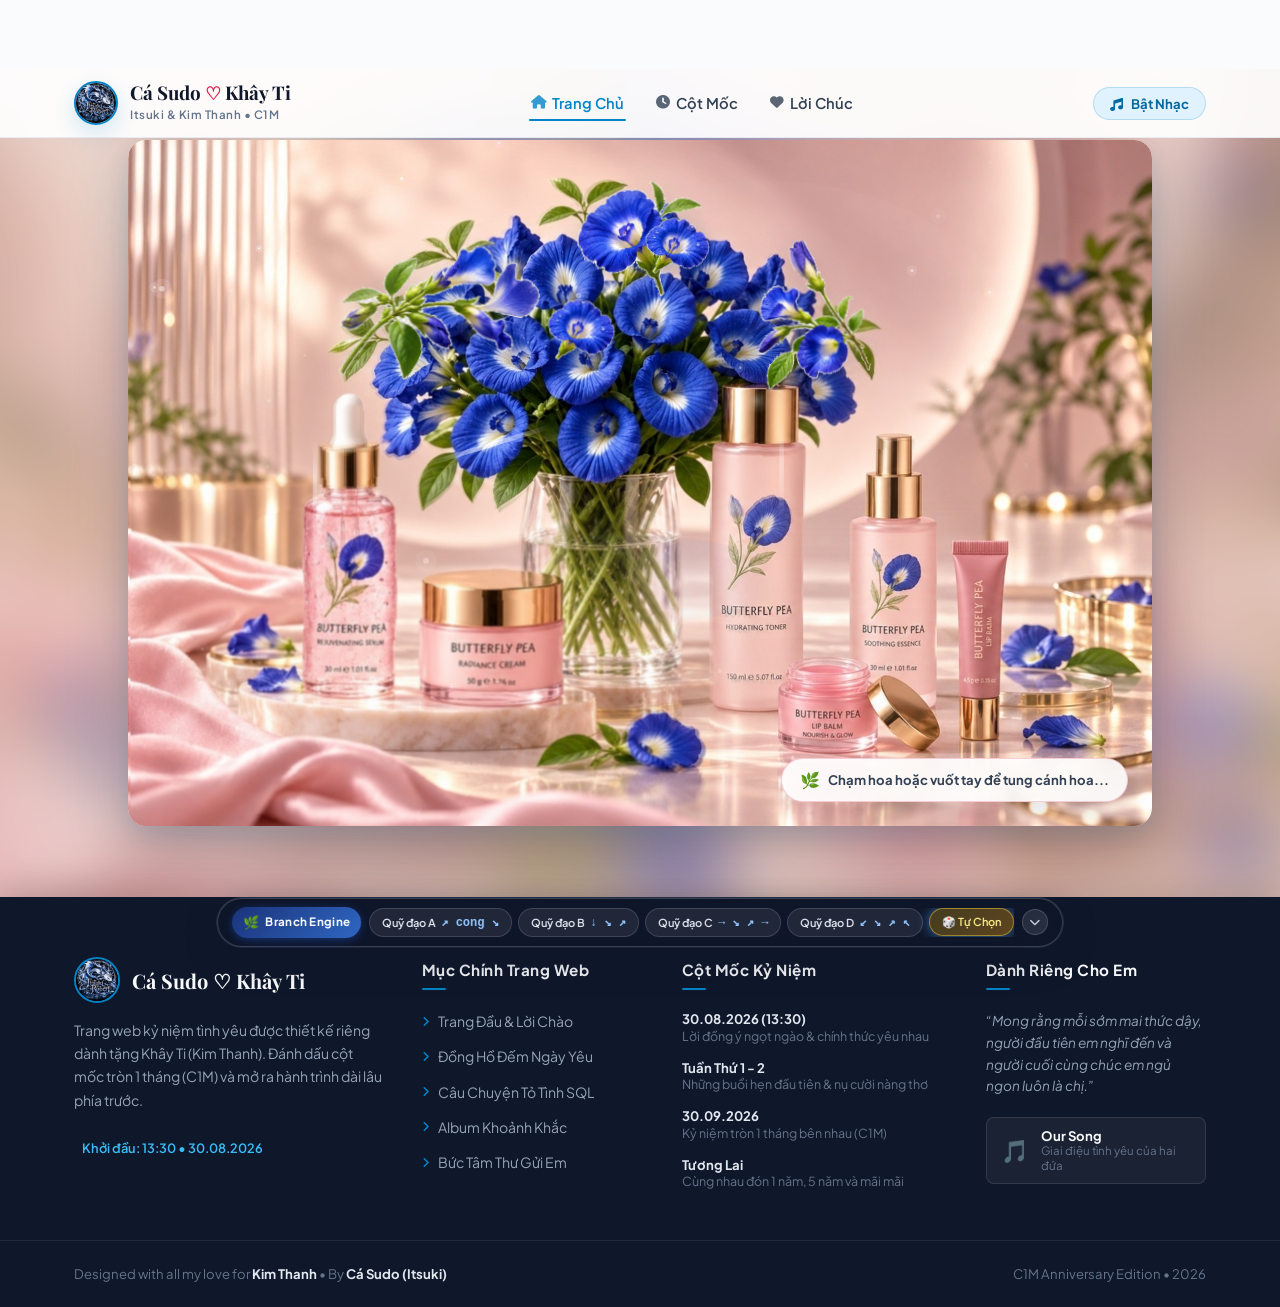
==== commit 2f576c24: "thaydoi2" ====
--- a/home.html
+++ b/home.html
@@ -19,12 +19,12 @@
   <!-- Font Awesome Icons -->
   <link rel="stylesheet" href="https://cdnjs.cloudflare.com/ajax/libs/font-awesome/6.5.1/css/all.min.css">
 
-  <link rel="stylesheet" href="preview.css?v=23">
-  <link rel="stylesheet" href="background-engine.css?v=23">
-  <link rel="stylesheet" href="branch-engine.css?v=23">
-  <link rel="stylesheet" href="petal-engine.css?v=23">
-  <link rel="stylesheet" href="scent-engine.css?v=24">
-  <link rel="stylesheet" href="interaction-engine.css?v=25">
+  <link rel="stylesheet" href="preview.css?v=27">
+  <link rel="stylesheet" href="background-engine.css?v=27">
+  <link rel="stylesheet" href="branch-engine.css?v=27">
+  <link rel="stylesheet" href="petal-engine.css?v=27">
+  <link rel="stylesheet" href="scent-engine.css?v=27">
+  <link rel="stylesheet" href="interaction-engine.css?v=27">
 </head>
 
 <body>
@@ -185,11 +185,12 @@
             style="left: 13.5%; top: 31%; width: 14.5%; height: 52%;" title="Butterfly Pea - Rejuvenating Serum (KÝ ỨC)"
             aria-label="Butterfly Pea - Rejuvenating Serum (KÝ ỨC)"></button>
           <button type="button" class="bottle-hotspot" data-bottle-id="cream"
-            style="left: 27%; top: 54%; width: 16%; height: 32%;" title="Butterfly Pea - Radiance Cream"
-            aria-label="Butterfly Pea - Radiance Cream"></button>
+            style="left: 27%; top: 54%; width: 16%; height: 32%;"
+            title="Butterfly Pea - Radiance Cream (DÒNG THỜI GIAN)"
+            aria-label="Butterfly Pea - Radiance Cream (DÒNG THỜI GIAN)"></button>
           <button type="button" class="bottle-hotspot" data-bottle-id="toner"
-            style="left: 54%; top: 31%; width: 12%; height: 54%;" title="Butterfly Pea - Hydrating Toner"
-            aria-label="Butterfly Pea - Hydrating Toner"></button>
+            style="left: 54%; top: 31%; width: 12%; height: 54%;" title="Butterfly Pea - Hydrating Toner (LỜI NHẮN)"
+            aria-label="Butterfly Pea - Hydrating Toner (LỜI NHẮN)"></button>
           <button type="button" class="bottle-hotspot" data-bottle-id="essence"
             style="left: 68%; top: 38%; width: 11%; height: 48%;" title="Butterfly Pea - Soothing Essence"
             aria-label="Butterfly Pea - Soothing Essence"></button>
@@ -302,12 +303,12 @@
     </div>
   </footer>
 
-  <script src="background-engine.js?v=23"></script>
-  <script src="branch-engine.js?v=23"></script>
-  <script src="petal-engine.js?v=23"></script>
-  <script src="scent-engine.js?v=24"></script>
-  <script src="interaction-engine.js?v=25"></script>
-  <script src="script.js?v=25"></script>
+  <script src="background-engine.js?v=27"></script>
+  <script src="branch-engine.js?v=27"></script>
+  <script src="petal-engine.js?v=27"></script>
+  <script src="scent-engine.js?v=27"></script>
+  <script src="interaction-engine.js?v=27"></script>
+  <script src="script.js?v=27"></script>
 </body>
 
 </html>
--- a/preview.css
+++ b/preview.css
@@ -2818,4 +2818,714 @@
     padding: 8px 28px;
     font-size: 0.84rem;
   }
+}
+
+/* ============================================================
+   TONER = LỜI NHẮN (HỆ THỐNG HIỆU ỨNG THỊ GIÁC CHAI HYDRATING TONER)
+   ============================================================ */
+
+.toner-message-bottle {
+  z-index: 25 !important;
+  border-radius: 14px;
+}
+
+.toner-message-bottle.shaker-fade-out {
+  opacity: 0;
+  transition: opacity 0.6s ease;
+}
+
+.toner-bottle-aura {
+  position: absolute;
+  inset: -12px;
+  border-radius: 24px;
+  background: radial-gradient(ellipse at center,
+      rgba(56, 189, 248, 0.45) 0%,
+      rgba(147, 197, 253, 0.28) 40%,
+      rgba(251, 191, 36, 0.12) 70%,
+      transparent 100%);
+  filter: blur(14px);
+  pointer-events: none;
+  opacity: 0;
+  transform: scale(0.92);
+  transition: opacity 0.5s ease, transform 0.6s cubic-bezier(0.2, 0.8, 0.2, 1);
+  z-index: 17;
+}
+
+.toner-bottle-aura.active {
+  opacity: 1;
+  transform: scale(1.06);
+  animation: toner-aura-pulse 3s ease-in-out infinite alternate;
+}
+
+@keyframes toner-aura-pulse {
+  0% {
+    transform: scale(1.05);
+    opacity: 0.85;
+    filter: blur(12px);
+  }
+
+  100% {
+    transform: scale(1.10);
+    opacity: 1;
+    filter: blur(16px);
+  }
+}
+
+.toner-glass-sheen {
+  position: absolute;
+  inset: 0;
+  border-radius: inherit;
+  overflow: hidden;
+  pointer-events: none;
+  z-index: 20;
+}
+
+.toner-glass-sheen::before {
+  content: '';
+  position: absolute;
+  top: -40%;
+  left: -140%;
+  width: 80%;
+  height: 180%;
+  background: linear-gradient(118deg,
+      transparent 0%,
+      rgba(255, 255, 255, 0.15) 20%,
+      rgba(255, 255, 255, 0.85) 50%,
+      rgba(56, 189, 248, 0.5) 65%,
+      transparent 100%);
+  transform: rotate(22deg);
+  animation: toner-sheen-sweep 0.75s cubic-bezier(0.22, 1, 0.36, 1) forwards;
+}
+
+@keyframes toner-sheen-sweep {
+  0% {
+    left: -140%;
+    opacity: 0.2;
+  }
+
+  35% {
+    opacity: 1;
+  }
+
+  100% {
+    left: 180%;
+    opacity: 0;
+  }
+}
+
+.toner-water-drop {
+  position: absolute;
+  transform: translate(-50%, -50%) scale(0.3);
+  border-radius: 50% 50% 50% 50% / 60% 60% 40% 40%;
+  background: radial-gradient(circle at 35% 28%,
+      #ffffff 0%,
+      rgba(224, 242, 254, 0.95) 22%,
+      rgba(56, 189, 248, 0.65) 55%,
+      rgba(30, 58, 138, 0.35) 85%,
+      rgba(15, 23, 42, 0.15) 100%);
+  box-shadow:
+    0 0 10px rgba(56, 189, 248, 0.95),
+    0 0 20px rgba(186, 230, 253, 0.8),
+    inset 0 1.5px 2px #ffffff,
+    inset 0 -1.5px 2px rgba(14, 165, 233, 0.6),
+    0 2px 5px rgba(0, 0, 0, 0.35);
+  pointer-events: none;
+  opacity: 0;
+  z-index: 22;
+  animation: toner-drop-ignite 1.4s cubic-bezier(0.18, 0.9, 0.32, 1) forwards;
+}
+
+.toner-drop-glint {
+  position: absolute;
+  top: 18%;
+  left: 24%;
+  width: 32%;
+  height: 32%;
+  border-radius: 50%;
+  background: #ffffff;
+  box-shadow: 0 0 4px #ffffff, 0 0 8px #93c5fd;
+  opacity: 0.95;
+}
+
+.toner-drop-refraction {
+  position: absolute;
+  bottom: 12%;
+  right: 20%;
+  width: 40%;
+  height: 25%;
+  border-radius: 50%;
+  background: rgba(224, 242, 254, 0.6);
+  filter: blur(0.5px);
+}
+
+@keyframes toner-drop-ignite {
+  0% {
+    opacity: 0;
+    transform: translate(-50%, -50%) scale(0.2);
+    filter: brightness(2) drop-shadow(0 0 1px #fff);
+  }
+
+  25% {
+    opacity: 1;
+    transform: translate(-50%, -50%) scale(1.25);
+    filter: brightness(1.8) drop-shadow(0 0 14px #38bdf8);
+  }
+
+  50% {
+    transform: translate(-50%, -50%) scale(1);
+    filter: brightness(1.2) drop-shadow(0 0 10px #38bdf8);
+  }
+
+  75% {
+    transform: translate(-50%, -50%) scale(1.08);
+    filter: brightness(1.4) drop-shadow(0 0 12px #93c5fd);
+  }
+
+  100% {
+    opacity: 0.95;
+    transform: translate(-50%, -50%) scale(1);
+    filter: brightness(1.1) drop-shadow(0 0 8px #38bdf8);
+  }
+}
+
+.toner-rising-mote {
+  position: absolute;
+  border-radius: 50%;
+  background: radial-gradient(circle, #ffffff 15%, #67e8f9 55%, rgba(56, 189, 248, 0) 80%);
+  box-shadow: 0 0 8px #ffffff, 0 0 16px #38bdf8, 0 0 24px #93c5fd;
+  pointer-events: none;
+  z-index: 24;
+  opacity: 0;
+  display: flex;
+  align-items: center;
+  justify-content: center;
+  color: #ffffff;
+  animation: toner-mote-rise linear forwards;
+}
+
+.toner-rising-mote .mote-star {
+  font-size: 8px;
+  line-height: 1;
+  color: #ffffff;
+  text-shadow: 0 0 6px #ffffff, 0 0 12px #38bdf8;
+  animation: toner-star-spin 1.5s linear infinite;
+}
+
+@keyframes toner-mote-rise {
+  0% {
+    opacity: 0;
+    transform: translate3d(0, 0, 0) scale(0.3);
+  }
+
+  15% {
+    opacity: 1;
+    transform: translate3d(calc(var(--drift-x) * 0.25), calc(var(--rise-y) * 0.15), 0) scale(1.2);
+  }
+
+  60% {
+    opacity: 0.85;
+    transform: translate3d(calc(var(--drift-x) * 0.75), calc(var(--rise-y) * 0.65), 0) scale(1);
+  }
+
+  100% {
+    opacity: 0;
+    transform: translate3d(var(--drift-x), var(--rise-y), 0) scale(0.4);
+  }
+}
+
+@keyframes toner-star-spin {
+  0% {
+    transform: rotate(0deg);
+  }
+
+  100% {
+    transform: rotate(360deg);
+  }
+}
+
+.toner-branch-spawn-flash {
+  position: absolute;
+  width: 90px;
+  height: 90px;
+  margin-left: -45px;
+  margin-top: -45px;
+  border-radius: 50%;
+  background: radial-gradient(circle,
+      rgba(255, 255, 255, 0.95) 0%,
+      rgba(125, 211, 252, 0.8) 35%,
+      rgba(56, 189, 248, 0.4) 60%,
+      transparent 85%);
+  filter: blur(6px);
+  pointer-events: none;
+  z-index: 25;
+  animation: toner-spawn-flash 0.9s cubic-bezier(0.1, 0.8, 0.3, 1) forwards;
+}
+
+@keyframes toner-spawn-flash {
+  0% {
+    transform: scale(0.2);
+    opacity: 0;
+  }
+
+  25% {
+    transform: scale(1.3);
+    opacity: 1;
+  }
+
+  100% {
+    transform: scale(2.4);
+    opacity: 0;
+  }
+}
+
+.toner-flight-stardust {
+  position: absolute;
+  width: 5px;
+  height: 5px;
+  margin-left: -2.5px;
+  margin-top: -2.5px;
+  border-radius: 50%;
+  background: #ffffff;
+  box-shadow: 0 0 6px #ffffff, 0 0 12px #38bdf8, 0 0 20px #fef08a;
+  pointer-events: none;
+  z-index: 23;
+  animation: toner-stardust-fade 0.75s ease-out forwards;
+}
+
+@keyframes toner-stardust-fade {
+  0% {
+    transform: scale(1);
+    opacity: 1;
+  }
+
+  100% {
+    transform: scale(0.2) translate(0, 14px);
+    opacity: 0;
+  }
+}
+
+.toner-transform-vortex {
+  position: absolute;
+  width: 1px;
+  height: 1px;
+  pointer-events: none;
+  z-index: 27;
+}
+
+.transform-vortex-spark {
+  position: absolute;
+  width: 6px;
+  height: 6px;
+  margin-left: -3px;
+  margin-top: -3px;
+  border-radius: 50%;
+  background: #ffffff;
+  box-shadow: 0 0 8px #ffffff, 0 0 16px #fbbf24, 0 0 24px #38bdf8;
+  animation: vortex-spark-burst 1.2s cubic-bezier(0.12, 0.8, 0.3, 1) forwards;
+}
+
+@keyframes vortex-spark-burst {
+  0% {
+    transform: translate(0, 0) scale(0.2);
+    opacity: 0;
+  }
+
+  30% {
+    opacity: 1;
+    transform: translate(var(--tx), var(--ty)) scale(1.4);
+  }
+
+  100% {
+    opacity: 0;
+    transform: translate(calc(var(--tx) * 1.5), calc(var(--ty) * 1.5)) scale(0.1);
+  }
+}
+
+.transform-petal-ring {
+  position: absolute;
+  top: 0;
+  left: 0;
+  width: 0;
+  height: 0;
+  animation: petal-ring-spin 1.5s cubic-bezier(0.2, 0.8, 0.2, 1) forwards;
+}
+
+.transform-ring-petal {
+  position: absolute;
+  width: 38px;
+  height: 38px;
+  margin-left: -19px;
+  margin-top: -19px;
+  object-fit: contain;
+  filter: drop-shadow(0 4px 10px rgba(30, 58, 138, 0.35));
+  animation: ring-petal-expand 1.4s cubic-bezier(0.15, 0.8, 0.25, 1) forwards;
+}
+
+@keyframes ring-petal-expand {
+  0% {
+    transform: rotate(var(--rot)) translateY(0) scale(0.2);
+    opacity: 0;
+  }
+
+  35% {
+    opacity: 1;
+    transform: rotate(var(--rot)) translateY(-55px) scale(1.1);
+  }
+
+  80% {
+    opacity: 0.8;
+    transform: rotate(var(--rot)) translateY(-85px) scale(0.9);
+  }
+
+  100% {
+    opacity: 0;
+    transform: rotate(var(--rot)) translateY(-110px) scale(0.4);
+  }
+}
+
+@keyframes petal-ring-spin {
+  0% {
+    transform: rotate(0deg);
+  }
+
+  100% {
+    transform: rotate(120deg);
+  }
+}
+
+.toner-message-backdrop {
+  position: absolute;
+  inset: 0;
+  background: rgba(8, 14, 26, 0.55);
+  backdrop-filter: blur(4px);
+  -webkit-backdrop-filter: blur(4px);
+  opacity: 0;
+  z-index: 28;
+  pointer-events: none;
+  transition: opacity 0.8s cubic-bezier(0.2, 0.8, 0.2, 1);
+}
+
+.toner-message-backdrop.active {
+  opacity: 1;
+  pointer-events: auto;
+  cursor: pointer;
+}
+
+.toner-message-backdrop.fading {
+  opacity: 0;
+  transition: opacity 0.5s ease;
+}
+
+.toner-message-modal {
+  position: absolute;
+  inset: 0;
+  display: flex;
+  align-items: center;
+  justify-content: center;
+  z-index: 30;
+  pointer-events: none;
+  padding: 18px;
+}
+
+.toner-message-modal.active {
+  pointer-events: auto;
+}
+
+.toner-letter-card {
+  position: relative;
+  max-width: 480px;
+  width: 92%;
+  padding: 42px 36px 36px;
+  background: linear-gradient(155deg,
+      rgba(255, 254, 251, 0.97) 0%,
+      rgba(246, 250, 255, 0.95) 50%,
+      rgba(255, 253, 249, 0.98) 100%);
+  border: 1.5px solid rgba(217, 180, 110, 0.65);
+  border-radius: 24px;
+  box-shadow:
+    0 28px 70px rgba(0, 0, 0, 0.45),
+    0 0 50px rgba(56, 189, 248, 0.3),
+    0 0 20px rgba(251, 191, 36, 0.2),
+    inset 0 1px 2px rgba(255, 255, 255, 0.95);
+  color: #1e293b;
+  text-align: center;
+  transform: perspective(1000px) rotateX(16deg) scale(0.85) translateY(24px);
+  opacity: 0;
+  transition: transform 0.9s cubic-bezier(0.16, 1, 0.3, 1), opacity 0.8s ease;
+  overflow: hidden;
+  user-select: text;
+  -webkit-user-select: text;
+}
+
+.toner-letter-card.revealed {
+  transform: perspective(1000px) rotateX(0deg) scale(1) translateY(0);
+  opacity: 1;
+}
+
+.toner-message-modal.closing .toner-letter-card {
+  transform: perspective(1000px) rotateX(-12deg) scale(0.92) translateY(16px);
+  opacity: 0;
+  transition: transform 0.5s ease-in, opacity 0.5s ease-in;
+}
+
+.toner-card-ambient-glow {
+  position: absolute;
+  top: -60px;
+  left: 50%;
+  transform: translateX(-50%);
+  width: 280px;
+  height: 140px;
+  border-radius: 50%;
+  background: radial-gradient(ellipse at center, rgba(186, 230, 253, 0.45) 0%, rgba(254, 243, 199, 0.25) 50%, transparent 80%);
+  filter: blur(24px);
+  pointer-events: none;
+}
+
+.toner-letter-top-ornament {
+  position: relative;
+  display: flex;
+  flex-direction: column;
+  align-items: center;
+  justify-content: center;
+  margin-top: -12px;
+  margin-bottom: 12px;
+}
+
+.toner-wax-seal {
+  width: 44px;
+  height: 44px;
+  border-radius: 50%;
+  background: radial-gradient(circle at 35% 30%, #3b82f6 0%, #1d4ed8 50%, #1e3a8a 90%);
+  border: 2px solid rgba(251, 191, 36, 0.8);
+  box-shadow: 0 4px 14px rgba(30, 58, 138, 0.4), inset 0 2px 4px rgba(255, 255, 255, 0.4);
+  display: flex;
+  align-items: center;
+  justify-content: center;
+  color: #fef08a;
+  font-size: 20px;
+  line-height: 1;
+  text-shadow: 0 1px 3px rgba(0, 0, 0, 0.5);
+  animation: toner-seal-bloom 0.8s cubic-bezier(0.2, 0.8, 0.2, 1) 0.15s forwards;
+}
+
+@keyframes toner-seal-bloom {
+  0% {
+    transform: scale(0.5);
+    opacity: 0;
+  }
+
+  100% {
+    transform: scale(1);
+    opacity: 1;
+  }
+}
+
+.toner-seal-ribbon {
+  width: 2px;
+  height: 14px;
+  background: linear-gradient(to bottom, #1d4ed8, rgba(251, 191, 36, 0.6));
+}
+
+.toner-letter-header {
+  display: flex;
+  align-items: center;
+  justify-content: space-between;
+  margin-bottom: 14px;
+  padding: 0 6px;
+  font-family: 'Plus Jakarta Sans', sans-serif;
+  font-size: 0.78rem;
+  letter-spacing: 0.12em;
+  text-transform: uppercase;
+}
+
+.toner-tag-badge {
+  font-weight: 700;
+  color: #1e40af;
+  background: rgba(219, 234, 254, 0.65);
+  padding: 3px 10px;
+  border-radius: 12px;
+  border: 1px solid rgba(147, 197, 253, 0.6);
+}
+
+.toner-date-stamp {
+  font-weight: 600;
+  color: #64748b;
+  letter-spacing: 0.08em;
+}
+
+.toner-letter-divider {
+  display: flex;
+  align-items: center;
+  justify-content: center;
+  gap: 12px;
+  margin: 0 auto 20px;
+  width: 70%;
+}
+
+.toner-divider-line {
+  flex: 1;
+  height: 1px;
+  background: linear-gradient(to right, transparent, rgba(203, 213, 225, 0.9), transparent);
+}
+
+.toner-divider-flower {
+  color: #3b82f6;
+  font-size: 13px;
+}
+
+.toner-letter-inner-content {
+  padding: 4px 8px 18px;
+}
+
+.toner-letter-salutation {
+  font-family: 'Caveat', 'Playfair Display', cursive, serif;
+  font-size: 1.85rem;
+  font-weight: 700;
+  color: #0f172a;
+  text-align: left;
+  margin: 0 0 16px 0;
+  padding-left: 4px;
+  letter-spacing: 0.02em;
+  opacity: 0;
+  transform: translateY(10px);
+}
+
+.toner-letter-card.revealed .toner-letter-salutation {
+  animation: toner-line-reveal 0.8s cubic-bezier(0.2, 0.8, 0.2, 1) 0.25s forwards;
+}
+
+.toner-letter-paragraphs {
+  text-align: left;
+  padding: 0 6px;
+  margin-bottom: 24px;
+}
+
+.toner-letter-line {
+  font-family: 'Playfair Display', Georgia, serif;
+  font-size: 1.22rem;
+  line-height: 1.95;
+  color: #1e293b;
+  margin: 0 0 6px 0;
+  font-style: italic;
+  letter-spacing: 0.01em;
+  opacity: 0;
+  transform: translateY(14px);
+  filter: blur(3px);
+}
+
+.toner-letter-card.revealed .toner-letter-line {
+  animation: toner-line-reveal 0.9s cubic-bezier(0.2, 0.8, 0.2, 1) forwards;
+}
+
+.toner-line-spacer {
+  height: 14px;
+}
+
+@keyframes toner-line-reveal {
+  0% {
+    opacity: 0;
+    transform: translateY(14px);
+    filter: blur(3px);
+  }
+
+  100% {
+    opacity: 1;
+    transform: translateY(0);
+    filter: blur(0);
+  }
+}
+
+.toner-letter-signoff {
+  text-align: right;
+  margin-top: 20px;
+  padding-right: 8px;
+}
+
+.toner-letter-closing {
+  font-family: 'Caveat', cursive;
+  font-size: 1.45rem;
+  font-weight: 600;
+  color: #475569;
+  margin: 0 0 2px 0;
+}
+
+.toner-letter-sender {
+  font-family: 'Plus Jakarta Sans', sans-serif;
+  font-size: 1.05rem;
+  font-weight: 700;
+  color: #1e3a8a;
+  letter-spacing: 0.04em;
+  margin: 0;
+}
+
+.toner-letter-action-bar {
+  margin-top: 10px;
+  display: flex;
+  justify-content: center;
+}
+
+.toner-letter-close-btn {
+  background: transparent;
+  border: none;
+  cursor: pointer;
+  padding: 10px 24px;
+  font-family: 'Plus Jakarta Sans', sans-serif;
+  font-size: 0.88rem;
+  font-weight: 600;
+  color: #64748b;
+  letter-spacing: 0.16em;
+  text-transform: uppercase;
+  border-radius: 999px;
+  display: inline-flex;
+  align-items: center;
+  gap: 6px;
+  transition: all 0.3s cubic-bezier(0.2, 0.8, 0.2, 1);
+  outline: none;
+}
+
+.toner-letter-close-btn:hover {
+  color: #1e40af;
+  background: rgba(239, 246, 255, 0.85);
+  box-shadow: 0 4px 16px rgba(56, 189, 248, 0.25);
+  transform: translateY(-1.5px);
+}
+
+.toner-letter-close-btn:focus-visible {
+  box-shadow: 0 0 0 2px #3b82f6;
+}
+
+.toner-letter-close-btn .btn-bracket {
+  color: #94a3b8;
+  transition: transform 0.25s ease;
+}
+
+.toner-letter-close-btn:hover .btn-bracket:first-child {
+  transform: translateX(-3px);
+}
+
+.toner-letter-close-btn:hover .btn-bracket:last-child {
+  transform: translateX(3px);
+}
+
+@media (max-width: 640px) {
+  .toner-letter-card {
+    padding: 32px 22px 26px;
+    width: 95%;
+  }
+
+  .toner-letter-salutation {
+    font-size: 1.55rem;
+    margin-bottom: 12px;
+  }
+
+  .toner-letter-line {
+    font-size: 1.05rem;
+    line-height: 1.8;
+  }
+
+  .toner-wax-seal {
+    width: 38px;
+    height: 38px;
+    font-size: 17px;
+  }
 }
--- a/interaction-engine.css
+++ b/interaction-engine.css
@@ -804,4 +804,1823 @@
     padding: 8px 28px;
     font-size: 0.84rem;
   }
+}
+
+/* ============================================================
+   CREAM = DÒNG THỜI GIAN (HỆ THỐNG HIỆU ỨNG THỊ GIÁC HŨ RADIANCE CREAM)
+   ============================================================
+   1. Ánh sáng vàng/hồng chạy nhẹ quanh hũ (.cream-timeline-bottle, .cream-orbit-wrap)
+   2. Một vài cánh hoa rơi xuống mặt bàn (.cream-table-petal, .landed-on-table)
+   3. Các cánh hoa tạo thành một đường cong (.cream-petal-curve-svg-layer)
+   4. Đường cong biến thành timeline (.cream-timeline-container, .cream-milestone-node)
+   5. Cột mốc và thẻ kỷ niệm (.cream-milestone-modal, .cream-milestone-card)
+   ============================================================ */
+
+/* 1. Phần tử hũ kem và hào quang vàng hồng */
+.cream-timeline-bottle {
+  position: absolute;
+  pointer-events: none;
+  z-index: 25;
+  transform-origin: center bottom;
+  will-change: transform, opacity;
+  transition: opacity 0.5s ease;
+}
+
+.cream-bottle-aura {
+  position: absolute;
+  inset: -16px;
+  border-radius: 50%;
+  background: radial-gradient(ellipse at center,
+      rgba(255, 215, 0, 0.45) 0%,
+      rgba(251, 113, 133, 0.35) 45%,
+      rgba(244, 114, 182, 0.15) 70%,
+      transparent 85%);
+  filter: blur(14px);
+  mix-blend-mode: screen;
+  pointer-events: none;
+  opacity: 0;
+  transform: scale(0.85);
+  transition: opacity 0.6s ease, transform 0.8s cubic-bezier(0.16, 1, 0.3, 1);
+}
+
+.cream-bottle-aura.active {
+  opacity: 1;
+  transform: scale(1.08);
+  animation: cream-aura-pulse 2.8s ease-in-out infinite alternate;
+}
+
+@keyframes cream-aura-pulse {
+  0% {
+    transform: scale(1.02);
+    opacity: 0.85;
+  }
+
+  100% {
+    transform: scale(1.15);
+    opacity: 1;
+  }
+}
+
+/* Ánh sáng chạy quanh hũ Radiance Cream */
+.cream-orbit-wrap {
+  position: absolute;
+  inset: -10px;
+  pointer-events: none;
+  z-index: 26;
+}
+
+.cream-orbit-svg {
+  width: 100%;
+  height: 100%;
+  overflow: visible;
+}
+
+.cream-orbit-track {
+  fill: none;
+  stroke: rgba(255, 215, 0, 0.18);
+  stroke-width: 1.5;
+}
+
+.cream-orbit-beam {
+  fill: none;
+  stroke: url(#creamOrbitGrad);
+  stroke-width: 3.5;
+  stroke-linecap: round;
+  stroke-dasharray: 80 320;
+  stroke-dashoffset: 400;
+  animation: cream-orbit-sweep 1.4s cubic-bezier(0.25, 1, 0.5, 1) forwards;
+}
+
+@keyframes cream-orbit-sweep {
+  0% {
+    stroke-dashoffset: 400;
+    opacity: 0.2;
+  }
+
+  20% {
+    opacity: 1;
+  }
+
+  85% {
+    opacity: 1;
+  }
+
+  100% {
+    stroke-dashoffset: 0;
+    opacity: 0;
+  }
+}
+
+/* Ngôi sao / điểm sáng lướt ở đầu vệt sáng */
+.cream-orbit-star {
+  position: absolute;
+  width: 12px;
+  height: 12px;
+  border-radius: 50%;
+  background: radial-gradient(circle, #ffffff 30%, #ffd700 70%, #fb7185 100%);
+  box-shadow: 0 0 16px #ffd700, 0 0 24px #fb7185;
+  top: 4px;
+  left: 50%;
+  transform: translate(-50%, -50%);
+  animation: cream-star-glide 1.4s cubic-bezier(0.25, 1, 0.5, 1) forwards;
+}
+
+@keyframes cream-star-glide {
+  0% {
+    top: 4px;
+    left: 50%;
+    opacity: 0;
+    transform: translate(-50%, -50%) scale(0.5);
+  }
+
+  15% {
+    opacity: 1;
+    transform: translate(-50%, -50%) scale(1.2);
+  }
+
+  35% {
+    top: 50%;
+    left: 4px;
+  }
+
+  65% {
+    top: calc(100% - 4px);
+    left: 50%;
+  }
+
+  85% {
+    top: 50%;
+    left: calc(100% - 4px);
+    opacity: 1;
+  }
+
+  100% {
+    top: 4px;
+    left: 50%;
+    opacity: 0;
+    transform: translate(-50%, -50%) scale(0.2);
+  }
+}
+
+/* Hạt bụi sáng lơ lửng quanh hũ */
+.cream-spark-particle {
+  position: absolute;
+  width: 5px;
+  height: 5px;
+  border-radius: 50%;
+  background: radial-gradient(circle, #ffffff 20%, #fde047 60%, #fb7185 100%);
+  box-shadow: 0 0 8px #ffd700, 0 0 12px #fb7185;
+  pointer-events: none;
+  animation: cream-spark-drift 0.75s ease-out forwards;
+}
+
+@keyframes cream-spark-drift {
+  0% {
+    opacity: 0;
+    transform: scale(0.3) translate(0, 0);
+  }
+
+  30% {
+    opacity: 1;
+    transform: scale(1.2) translate(4px, -6px);
+  }
+
+  100% {
+    opacity: 0;
+    transform: scale(0.2) translate(14px, -20px);
+  }
+}
+
+/* 2. Cánh hoa rơi xuống mặt bàn */
+.cream-falling-petals-layer {
+  position: absolute;
+  inset: 0;
+  pointer-events: none;
+  z-index: 26;
+}
+
+.cream-table-petal {
+  position: absolute;
+  width: 44px;
+  height: 44px;
+  pointer-events: none;
+  will-change: transform, left, top, opacity;
+}
+
+.cream-petal-img {
+  width: 100%;
+  height: 100%;
+  object-fit: contain;
+  filter: drop-shadow(0 4px 8px rgba(0, 0, 0, 0.45));
+}
+
+.cream-table-petal.landed-on-table {
+  filter: drop-shadow(0 2px 5px rgba(15, 23, 42, 0.5));
+}
+
+/* 3. Đường cong kết nối các cánh hoa */
+.cream-petal-curve-svg-layer {
+  position: absolute;
+  inset: 0;
+  pointer-events: none;
+  z-index: 27;
+}
+
+.cream-curve-svg {
+  width: 100%;
+  height: 100%;
+}
+
+.curve-trail-glow {
+  fill: none;
+  stroke: url(#curveTrackGrad);
+  stroke-width: 7;
+  stroke-linecap: round;
+  stroke-dasharray: 1200;
+  stroke-dashoffset: 1200;
+  opacity: 0.7;
+  animation: cream-curve-draw 1.1s cubic-bezier(0.22, 1, 0.36, 1) forwards;
+}
+
+.curve-trail-core {
+  fill: none;
+  stroke: #ffffff;
+  stroke-width: 2.2;
+  stroke-linecap: round;
+  stroke-dasharray: 1200;
+  stroke-dashoffset: 1200;
+  animation: cream-curve-draw 1.1s cubic-bezier(0.22, 1, 0.36, 1) forwards;
+}
+
+@keyframes cream-curve-draw {
+  0% {
+    stroke-dashoffset: 1200;
+    opacity: 0.1;
+  }
+
+  100% {
+    stroke-dashoffset: 0;
+    opacity: 1;
+  }
+}
+
+/* 4. Dòng Thời Gian (Timeline Container) */
+.cream-timeline-container {
+  position: absolute;
+  inset: 0;
+  z-index: 28;
+  display: flex;
+  flex-direction: column;
+  justify-content: space-between;
+  padding: 16px 20px 24px;
+  pointer-events: none;
+  opacity: 0;
+  transition: opacity 0.7s cubic-bezier(0.16, 1, 0.3, 1);
+  overflow: hidden;
+}
+
+.cream-timeline-container.active {
+  opacity: 1;
+  pointer-events: auto;
+}
+
+.cream-timeline-container.closing {
+  opacity: 0;
+  pointer-events: none;
+  transition: opacity 0.5s ease;
+}
+
+/* Backdrop mờ nền êm dịu */
+.cream-timeline-backdrop {
+  position: absolute;
+  inset: 0;
+  background: radial-gradient(ellipse at 50% 60%,
+      rgba(26, 18, 42, 0.65) 0%,
+      rgba(15, 23, 42, 0.82) 55%,
+      rgba(8, 12, 24, 0.92) 100%);
+  backdrop-filter: blur(3.5px);
+  -webkit-backdrop-filter: blur(3.5px);
+  opacity: 0;
+  z-index: 1;
+  cursor: pointer;
+  transition: opacity 0.8s cubic-bezier(0.2, 0.8, 0.2, 1), background 0.8s ease;
+}
+
+.cream-timeline-backdrop.active {
+  opacity: 1;
+}
+
+.cream-timeline-backdrop.reading-milestone {
+  background: radial-gradient(ellipse at 50% 50%,
+      rgba(38, 22, 54, 0.88) 0%,
+      rgba(18, 14, 34, 0.94) 60%,
+      rgba(10, 8, 20, 0.98) 100%);
+  backdrop-filter: blur(5px);
+  -webkit-backdrop-filter: blur(5px);
+}
+
+/* Header Dòng Thời Gian */
+.cream-timeline-header {
+  position: relative;
+  z-index: 5;
+  display: flex;
+  align-items: center;
+  justify-content: space-between;
+  gap: 16px;
+  background: rgba(15, 23, 42, 0.68);
+  border: 1px solid rgba(251, 191, 36, 0.35);
+  backdrop-filter: blur(12px);
+  -webkit-backdrop-filter: blur(12px);
+  padding: 12px 24px;
+  border-radius: 20px;
+  box-shadow: 0 10px 30px rgba(0, 0, 0, 0.4), inset 0 1px 1px rgba(255, 255, 255, 0.25);
+  animation: cream-header-slide-down 0.75s cubic-bezier(0.16, 1, 0.3, 1) forwards;
+}
+
+@keyframes cream-header-slide-down {
+  0% {
+    transform: translateY(-24px);
+    opacity: 0;
+  }
+
+  100% {
+    transform: translateY(0);
+    opacity: 1;
+  }
+}
+
+.cream-tag-wrap {
+  display: inline-flex;
+  align-items: center;
+  gap: 8px;
+}
+
+.cream-header-tag {
+  font-family: 'Playfair Display', Georgia, serif;
+  font-size: 1.18rem;
+  font-weight: 700;
+  letter-spacing: 0.16em;
+  color: #fde047;
+  text-shadow: 0 0 16px rgba(253, 224, 71, 0.7);
+}
+
+.cream-header-sub {
+  font-family: 'Plus Jakarta Sans', sans-serif;
+  font-size: 0.86rem;
+  color: #cbd5e1;
+  margin: 3px 0 0 0;
+}
+
+.cream-timeline-instruction {
+  font-size: 0.76rem;
+  color: #fb7185;
+  margin-top: 4px;
+  display: flex;
+  align-items: center;
+  gap: 6px;
+  letter-spacing: 0.05em;
+}
+
+.cream-timeline-exit-btn {
+  display: inline-flex;
+  align-items: center;
+  gap: 8px;
+  background: rgba(251, 113, 133, 0.14);
+  border: 1px solid rgba(251, 113, 133, 0.4);
+  color: #ffe4e6;
+  font-family: 'Plus Jakarta Sans', sans-serif;
+  font-size: 0.84rem;
+  font-weight: 600;
+  padding: 8px 18px;
+  border-radius: 14px;
+  cursor: pointer;
+  transition: all 0.3s cubic-bezier(0.2, 0.8, 0.2, 1);
+  white-space: nowrap;
+}
+
+.cream-timeline-exit-btn:hover {
+  background: rgba(251, 113, 133, 0.32);
+  border-color: #fb7185;
+  color: #ffffff;
+  box-shadow: 0 0 18px rgba(251, 113, 133, 0.45);
+  transform: translateY(-2px);
+}
+
+/* Vùng đường hoa & các node cột mốc */
+.cream-timeline-track-wrap {
+  position: relative;
+  z-index: 5;
+  width: 100%;
+  flex: 1;
+  display: flex;
+  align-items: center;
+  justify-content: center;
+  min-height: 280px;
+}
+
+.timeline-vine-svg {
+  position: absolute;
+  inset: 0;
+  width: 100%;
+  height: 100%;
+  pointer-events: none;
+}
+
+.vine-path-glow {
+  fill: none;
+  stroke: url(#vineGrad);
+  stroke-width: 6;
+  stroke-linecap: round;
+  opacity: 0.65;
+  animation: vine-pulse 3.5s ease-in-out infinite alternate;
+}
+
+.vine-path-core {
+  fill: none;
+  stroke: #ffffff;
+  stroke-width: 2;
+  stroke-linecap: round;
+  opacity: 0.85;
+}
+
+@keyframes vine-pulse {
+  0% {
+    stroke-width: 5;
+    opacity: 0.55;
+  }
+
+  100% {
+    stroke-width: 7.5;
+    opacity: 0.85;
+  }
+}
+
+/* Container chứa 5 cột mốc */
+.cream-milestone-nodes-container {
+  position: relative;
+  width: 100%;
+  height: 100%;
+  display: flex;
+  align-items: center;
+  justify-content: space-around;
+  padding: 0 20px;
+}
+
+/* Từng Cột Mốc Thời Gian (Được tạo nên từ những cánh hoa) */
+.cream-milestone-node {
+  position: relative;
+  background: transparent;
+  border: none;
+  padding: 0;
+  cursor: pointer;
+  display: flex;
+  flex-direction: column;
+  align-items: center;
+  outline: none;
+  transition: transform 0.4s cubic-bezier(0.16, 1, 0.3, 1);
+  -webkit-tap-highlight-color: transparent;
+}
+
+.cream-milestone-node:hover,
+.cream-milestone-node:focus-visible {
+  transform: scale(1.12) translateY(-4px);
+}
+
+.cream-milestone-node.active-blooming {
+  transform: scale(1.18) translateY(-6px);
+}
+
+/* Đóa hoa cánh biếc của mỗi cột mốc */
+.node-flower-rosette {
+  position: relative;
+  width: 68px;
+  height: 68px;
+  display: flex;
+  align-items: center;
+  justify-content: center;
+}
+
+.rosette-petals-cluster {
+  position: absolute;
+  inset: 0;
+  transition: transform 0.5s cubic-bezier(0.16, 1, 0.3, 1);
+}
+
+.cream-milestone-node:hover .rosette-petals-cluster,
+.cream-milestone-node.active-blooming .rosette-petals-cluster {
+  transform: rotate(20deg) scale(1.08);
+}
+
+.rosette-petal {
+  position: absolute;
+  width: 38px;
+  height: 38px;
+  object-fit: contain;
+  transition: transform 0.4s ease;
+  filter: drop-shadow(0 3px 6px rgba(0, 0, 0, 0.45));
+}
+
+.rosette-petal.p-1 {
+  top: 0;
+  left: 15px;
+  transform: rotate(-15deg);
+}
+
+.rosette-petal.p-2 {
+  top: 15px;
+  right: 0;
+  transform: rotate(75deg);
+}
+
+.rosette-petal.p-3 {
+  bottom: 0;
+  left: 15px;
+  transform: rotate(165deg);
+}
+
+.rosette-petal.p-4 {
+  top: 15px;
+  left: 0;
+  transform: rotate(255deg);
+}
+
+.cream-milestone-node:hover .rosette-petal.p-1 {
+  transform: rotate(-25deg) translateY(-3px);
+}
+
+.cream-milestone-node:hover .rosette-petal.p-2 {
+  transform: rotate(85deg) translateX(3px);
+}
+
+.cream-milestone-node:hover .rosette-petal.p-3 {
+  transform: rotate(175deg) translateY(3px);
+}
+
+.cream-milestone-node:hover .rosette-petal.p-4 {
+  transform: rotate(265deg) translateX(-3px);
+}
+
+/* Nhụy hoa ngọc trai vàng óng */
+.rosette-center-pistil {
+  position: relative;
+  z-index: 3;
+  width: 22px;
+  height: 22px;
+  border-radius: 50%;
+  display: flex;
+  align-items: center;
+  justify-content: center;
+}
+
+.pistil-gem {
+  width: 15px;
+  height: 15px;
+  border-radius: 50%;
+  background: radial-gradient(circle, #ffffff 15%, #ffd700 55%, #f59e0b 100%);
+  box-shadow: 0 0 14px #ffd700, 0 0 22px rgba(251, 113, 133, 0.8);
+  border: 1.5px solid #ffffff;
+}
+
+.pistil-pulse {
+  position: absolute;
+  inset: -6px;
+  border-radius: 50%;
+  border: 1.5px solid rgba(255, 215, 0, 0.6);
+  animation: pistil-ring-pulse 2s infinite ease-out;
+}
+
+@keyframes pistil-ring-pulse {
+  0% {
+    transform: scale(0.6);
+    opacity: 1;
+  }
+
+  100% {
+    transform: scale(1.6);
+    opacity: 0;
+  }
+}
+
+/* Thẻ thông tin mốc thời gian */
+.node-info-badge {
+  margin-top: 8px;
+  display: flex;
+  flex-direction: column;
+  align-items: center;
+  text-align: center;
+}
+
+.node-day-pill {
+  background: linear-gradient(135deg, #ffd700, #fb7185);
+  color: #0f172a;
+  font-family: 'Plus Jakarta Sans', sans-serif;
+  font-size: 0.78rem;
+  font-weight: 800;
+  letter-spacing: 0.08em;
+  padding: 3px 12px;
+  border-radius: 12px;
+  box-shadow: 0 4px 12px rgba(251, 113, 133, 0.4);
+}
+
+.node-date-text {
+  font-size: 0.74rem;
+  color: #cbd5e1;
+  margin-top: 4px;
+  font-weight: 600;
+}
+
+.node-title-text {
+  font-family: 'Playfair Display', Georgia, serif;
+  font-size: 0.88rem;
+  color: #ffffff;
+  margin-top: 2px;
+  max-width: 130px;
+  text-shadow: 0 1px 3px rgba(0, 0, 0, 0.6);
+  font-weight: 600;
+}
+
+.node-arrow-down {
+  font-size: 1rem;
+  color: #ffd700;
+  margin-top: 4px;
+  animation: arrow-bounce 1.6s ease-in-out infinite alternate;
+  text-shadow: 0 0 8px rgba(255, 215, 0, 0.7);
+}
+
+@keyframes arrow-bounce {
+  0% {
+    transform: translateY(0);
+    opacity: 0.7;
+  }
+
+  100% {
+    transform: translateY(4px);
+    opacity: 1;
+  }
+}
+
+/* 5. Modal & Card Kỷ Niệm của từng Cột Mốc */
+.cream-milestone-modal {
+  position: absolute;
+  inset: 0;
+  z-index: 30;
+  display: flex;
+  align-items: center;
+  justify-content: center;
+  padding: 16px;
+  pointer-events: none;
+  opacity: 0;
+  transition: opacity 0.5s ease;
+}
+
+.cream-milestone-modal.active {
+  pointer-events: auto;
+  opacity: 1;
+}
+
+.cream-milestone-modal.closing {
+  opacity: 0;
+  pointer-events: none;
+  transition: opacity 0.4s ease;
+}
+
+.cream-milestone-card {
+  position: relative;
+  max-width: 500px;
+  width: 92%;
+  max-height: 90vh;
+  overflow-y: auto;
+  padding: 28px 26px 24px;
+  background: linear-gradient(150deg,
+      rgba(22, 16, 36, 0.95),
+      rgba(32, 22, 48, 0.92),
+      rgba(15, 12, 28, 0.97));
+  border: 1px solid rgba(251, 191, 36, 0.45);
+  border-radius: 24px;
+  box-shadow:
+    0 24px 60px rgba(0, 0, 0, 0.65),
+    0 0 50px rgba(251, 113, 133, 0.28),
+    inset 0 1px 1px rgba(255, 255, 255, 0.35);
+  color: #ffffff;
+  text-align: center;
+  transform: scale(0.92) translateY(14px);
+  opacity: 0;
+  transition: transform 0.65s cubic-bezier(0.16, 1, 0.3, 1), opacity 0.55s ease;
+  user-select: text;
+  -webkit-user-select: text;
+}
+
+.cream-milestone-card.revealed {
+  transform: scale(1) translateY(0);
+  opacity: 1;
+}
+
+.milestone-card-halo {
+  position: absolute;
+  top: -45px;
+  left: 50%;
+  transform: translateX(-50%);
+  width: 280px;
+  height: 120px;
+  border-radius: 50%;
+  background: radial-gradient(ellipse at center, rgba(255, 215, 0, 0.28) 0%, rgba(251, 113, 133, 0.18) 50%, transparent 80%);
+  filter: blur(24px);
+  pointer-events: none;
+}
+
+.milestone-card-topbar {
+  display: flex;
+  align-items: center;
+  justify-content: space-between;
+  margin-bottom: 14px;
+}
+
+.milestone-tag-pill {
+  display: inline-flex;
+  align-items: center;
+  gap: 6px;
+  background: rgba(251, 191, 36, 0.15);
+  border: 1px solid rgba(251, 191, 36, 0.4);
+  padding: 4px 14px;
+  border-radius: 14px;
+  font-family: 'Plus Jakarta Sans', sans-serif;
+  font-size: 0.74rem;
+  font-weight: 700;
+  letter-spacing: 0.12em;
+  color: #fde047;
+  text-transform: uppercase;
+}
+
+.milestone-close-icon-btn {
+  background: rgba(255, 255, 255, 0.08);
+  border: 1px solid rgba(255, 255, 255, 0.2);
+  color: #e2e8f0;
+  width: 32px;
+  height: 32px;
+  border-radius: 50%;
+  display: flex;
+  align-items: center;
+  justify-content: center;
+  cursor: pointer;
+  transition: all 0.25s ease;
+}
+
+.milestone-close-icon-btn:hover {
+  background: rgba(251, 113, 133, 0.35);
+  border-color: #fb7185;
+  color: #ffffff;
+  transform: scale(1.1);
+}
+
+.milestone-main-title {
+  font-family: 'Playfair Display', Georgia, serif;
+  font-size: 1.55rem;
+  font-weight: 700;
+  letter-spacing: 0.04em;
+  color: #ffffff;
+  text-shadow: 0 0 18px rgba(255, 215, 0, 0.65), 0 2px 4px rgba(0, 0, 0, 0.5);
+  margin: 0 0 6px 0;
+}
+
+.milestone-time-sub {
+  font-size: 0.86rem;
+  color: #fda4af;
+  display: flex;
+  align-items: center;
+  justify-content: center;
+  gap: 6px;
+  margin-bottom: 16px;
+}
+
+/* Khung ảnh Polaroid kỷ niệm */
+.milestone-photo-polaroid {
+  margin: 0 auto 18px;
+  display: inline-block;
+  transform: rotate(-1.5deg);
+  transition: transform 0.4s ease;
+}
+
+.milestone-photo-polaroid:hover {
+  transform: rotate(0deg) scale(1.02);
+}
+
+.polaroid-frame {
+  background: #ffffff;
+  padding: 8px 8px 14px;
+  border-radius: 8px;
+  box-shadow: 0 12px 28px rgba(0, 0, 0, 0.5), 0 2px 6px rgba(0, 0, 0, 0.2);
+  max-width: 220px;
+}
+
+.polaroid-img {
+  width: 100%;
+  height: 140px;
+  object-fit: cover;
+  border-radius: 4px;
+  display: block;
+}
+
+.polaroid-caption {
+  font-family: 'Caveat', cursive, sans-serif;
+  color: #334155;
+  font-size: 0.92rem;
+  font-weight: 600;
+  margin-top: 6px;
+  white-space: nowrap;
+  overflow: hidden;
+  text-overflow: ellipsis;
+}
+
+/* Đường phân cách hoa */
+.milestone-floral-divider {
+  display: flex;
+  align-items: center;
+  justify-content: center;
+  gap: 12px;
+  margin: 0 auto 18px;
+  width: 75%;
+}
+
+.divider-line {
+  flex: 1;
+  height: 1px;
+  background: linear-gradient(to right, transparent, rgba(251, 191, 36, 0.55), transparent);
+}
+
+.divider-gem {
+  color: #fb7185;
+  font-size: 0.78rem;
+  letter-spacing: 2px;
+}
+
+/* Từng dòng câu chuyện kỷ niệm */
+.milestone-story-lines {
+  margin-bottom: 18px;
+  text-align: center;
+}
+
+.story-line {
+  font-family: 'Plus Jakarta Sans', sans-serif;
+  font-size: 1.05rem;
+  line-height: 1.75;
+  margin: 0 0 6px 0;
+  opacity: 0;
+  transform: translateY(12px);
+  filter: blur(4px);
+}
+
+.story-line.line-1 {
+  color: #f8fafc;
+  animation: memory-line-reveal 0.85s cubic-bezier(0.2, 0.8, 0.2, 1) 0.3s forwards;
+}
+
+.story-line.line-2 {
+  color: #f1f5f9;
+  animation: memory-line-reveal 0.85s cubic-bezier(0.2, 0.8, 0.2, 1) 0.9s forwards;
+}
+
+.story-line.line-3 {
+  font-weight: 600;
+  color: #fde047;
+  text-shadow: 0 0 14px rgba(253, 224, 71, 0.65);
+  animation: memory-line-reveal 0.95s cubic-bezier(0.2, 0.8, 0.2, 1) 1.5s forwards;
+}
+
+/* Hộp trích dẫn */
+.milestone-quote-box {
+  background: rgba(251, 113, 133, 0.1);
+  border-left: 3px solid #fb7185;
+  border-radius: 0 12px 12px 0;
+  padding: 10px 16px;
+  margin: 0 auto 20px;
+  text-align: left;
+  opacity: 0;
+  animation: memory-line-reveal 0.85s cubic-bezier(0.2, 0.8, 0.2, 1) 2.1s forwards;
+}
+
+.quote-text {
+  font-family: 'Playfair Display', Georgia, serif;
+  font-style: italic;
+  font-size: 0.98rem;
+  color: #ffe4e6;
+  margin: 0;
+  line-height: 1.6;
+}
+
+/* Điều hướng chân thẻ */
+.milestone-card-nav-footer {
+  display: flex;
+  align-items: center;
+  justify-content: space-between;
+  gap: 10px;
+  opacity: 0;
+  animation: memory-line-reveal 0.8s cubic-bezier(0.2, 0.8, 0.2, 1) 2.5s forwards;
+}
+
+.milestone-nav-btn {
+  background: rgba(255, 255, 255, 0.08);
+  border: 1px solid rgba(255, 255, 255, 0.2);
+  color: #f1f5f9;
+  font-family: 'Plus Jakarta Sans', sans-serif;
+  font-size: 0.82rem;
+  font-weight: 600;
+  padding: 7px 14px;
+  border-radius: 16px;
+  cursor: pointer;
+  transition: all 0.25s ease;
+  white-space: nowrap;
+}
+
+.milestone-nav-btn:hover:not(.disabled) {
+  background: rgba(251, 191, 36, 0.25);
+  border-color: #ffd700;
+  color: #ffffff;
+  transform: translateY(-2px);
+}
+
+.milestone-nav-btn.disabled {
+  opacity: 0.35;
+  cursor: not-allowed;
+}
+
+.milestone-back-timeline-btn {
+  background: linear-gradient(135deg, rgba(251, 113, 133, 0.22), rgba(251, 191, 36, 0.22));
+  border: 1px solid rgba(251, 191, 36, 0.45);
+  color: #ffffff;
+  font-family: 'Plus Jakarta Sans', sans-serif;
+  font-size: 0.86rem;
+  font-weight: 700;
+  padding: 8px 18px;
+  border-radius: 20px;
+  cursor: pointer;
+  box-shadow: 0 4px 14px rgba(0, 0, 0, 0.3);
+  transition: all 0.3s cubic-bezier(0.2, 0.8, 0.2, 1);
+  white-space: nowrap;
+}
+
+.milestone-back-timeline-btn:hover {
+  background: linear-gradient(135deg, rgba(251, 113, 133, 0.4), rgba(251, 191, 36, 0.4));
+  border-color: #ffd700;
+  box-shadow: 0 0 20px rgba(251, 191, 36, 0.5);
+  transform: translateY(-2px);
+}
+
+/* ============================================================
+   RESPONSIVE DESIGN CHO TIMELINE TRÊN ĐIỆN THOẠI & TABLET
+   ============================================================ */
+@media (max-width: 768px) {
+  .cream-timeline-container {
+    padding: 12px 10px 16px;
+  }
+
+  .cream-timeline-header {
+    padding: 10px 14px;
+    border-radius: 16px;
+  }
+
+  .cream-header-tag {
+    font-size: 1.0rem;
+    letter-spacing: 0.1em;
+  }
+
+  .cream-header-sub {
+    font-size: 0.78rem;
+  }
+
+  .cream-timeline-instruction {
+    display: none;
+  }
+
+  .cream-timeline-exit-btn {
+    padding: 6px 12px;
+    font-size: 0.78rem;
+  }
+
+  /* Bố cục dọc dạng sóng lượn trên màn hình nhỏ */
+  .cream-timeline-container.layout-vertical .cream-milestone-nodes-container {
+    flex-direction: column;
+    justify-content: space-around;
+    padding: 10px 0;
+  }
+
+  .cream-timeline-container.layout-vertical .cream-milestone-node {
+    flex-direction: row;
+    gap: 12px;
+    width: 88%;
+    max-width: 320px;
+    background: rgba(15, 23, 42, 0.65);
+    border: 1px solid rgba(251, 191, 36, 0.25);
+    border-radius: 20px;
+    padding: 6px 14px;
+    margin: 4px 0;
+  }
+
+  .cream-timeline-container.layout-vertical .node-info-badge {
+    margin-top: 0;
+    align-items: flex-start;
+    text-align: left;
+    flex: 1;
+  }
+
+  .cream-timeline-container.layout-vertical .node-title-text {
+    max-width: 100%;
+    font-size: 0.82rem;
+  }
+
+  .cream-timeline-container.layout-vertical .node-arrow-down {
+    margin-left: auto;
+    font-size: 0.9rem;
+  }
+
+  .node-flower-rosette {
+    width: 48px;
+    height: 48px;
+    min-width: 48px;
+  }
+
+  .rosette-petal {
+    width: 26px;
+    height: 26px;
+  }
+
+  .rosette-petal.p-1 {
+    left: 11px;
+  }
+
+  .rosette-petal.p-2 {
+    top: 11px;
+  }
+
+  .rosette-petal.p-3 {
+    left: 11px;
+  }
+
+  .rosette-petal.p-4 {
+    top: 11px;
+  }
+
+  .rosette-center-pistil {
+    width: 16px;
+    height: 16px;
+  }
+
+  .pistil-gem {
+    width: 11px;
+    height: 11px;
+  }
+
+  .cream-milestone-card {
+    padding: 20px 16px 18px;
+  }
+
+  .milestone-main-title {
+    font-size: 1.3rem;
+  }
+
+  .story-line {
+    font-size: 0.96rem;
+  }
+
+  .polaroid-frame {
+    max-width: 180px;
+    padding: 6px 6px 10px;
+  }
+
+  .polaroid-img {
+    height: 110px;
+  }
+}
+
+/* ============================================================
+   TONER = LỜI NHẮN (HỆ THỐNG HIỆU ỨNG THỊ GIÁC CHAI HYDRATING TONER)
+   ============================================================
+   1. Các giọt nước trên chai phát sáng (.toner-water-drop, .toner-bottle-aura, .toner-glass-sheen)
+   2. Các hạt sáng bay lên (.toner-rising-mote)
+   3. Một cành hoa xuất hiện (.toner-branch-spawn-flash)
+   4. Cành hoa uốn lượn theo đường bay (.toner-flight-stardust)
+   5. Cuối trajectory, hiệu ứng biến thành một lá thư (.toner-transform-vortex, .transform-petal-ring)
+   6. Lá thư xuất hiện ở trung tâm (.toner-message-modal, .toner-letter-card)
+   ============================================================ */
+
+/* 1. Phần tử chai Toner và hào quang sương nước */
+.toner-message-bottle {
+  z-index: 25 !important;
+  border-radius: 14px;
+}
+
+.toner-message-bottle.shaker-fade-out {
+  opacity: 0;
+  transition: opacity 0.6s ease;
+}
+
+.toner-bottle-aura {
+  position: absolute;
+  inset: -12px;
+  border-radius: 24px;
+  background: radial-gradient(ellipse at center,
+      rgba(56, 189, 248, 0.45) 0%,
+      rgba(147, 197, 253, 0.28) 40%,
+      rgba(251, 191, 36, 0.12) 70%,
+      transparent 100%);
+  filter: blur(14px);
+  pointer-events: none;
+  opacity: 0;
+  transform: scale(0.92);
+  transition: opacity 0.5s ease, transform 0.6s cubic-bezier(0.2, 0.8, 0.2, 1);
+  z-index: 17;
+}
+
+.toner-bottle-aura.active {
+  opacity: 1;
+  transform: scale(1.06);
+  animation: toner-aura-pulse 3s ease-in-out infinite alternate;
+}
+
+@keyframes toner-aura-pulse {
+  0% {
+    transform: scale(1.05);
+    opacity: 0.85;
+    filter: blur(12px);
+  }
+
+  100% {
+    transform: scale(1.10);
+    opacity: 1;
+    filter: blur(16px);
+  }
+}
+
+/* Vệt sáng lướt qua thân chai thủy tinh */
+.toner-glass-sheen {
+  position: absolute;
+  inset: 0;
+  border-radius: inherit;
+  overflow: hidden;
+  pointer-events: none;
+  z-index: 20;
+}
+
+.toner-glass-sheen::before {
+  content: '';
+  position: absolute;
+  top: -40%;
+  left: -140%;
+  width: 80%;
+  height: 180%;
+  background: linear-gradient(118deg,
+      transparent 0%,
+      rgba(255, 255, 255, 0.15) 20%,
+      rgba(255, 255, 255, 0.85) 50%,
+      rgba(56, 189, 248, 0.5) 65%,
+      transparent 100%);
+  transform: rotate(22deg);
+  animation: toner-sheen-sweep 0.75s cubic-bezier(0.22, 1, 0.36, 1) forwards;
+}
+
+@keyframes toner-sheen-sweep {
+  0% {
+    left: -140%;
+    opacity: 0.2;
+  }
+
+  35% {
+    opacity: 1;
+  }
+
+  100% {
+    left: 180%;
+    opacity: 0;
+  }
+}
+
+/* BƯỚC 1: Các giọt nước trên chai phát sáng */
+.toner-water-drop {
+  position: absolute;
+  transform: translate(-50%, -50%) scale(0.3);
+  border-radius: 50% 50% 50% 50% / 60% 60% 40% 40%;
+  background: radial-gradient(circle at 35% 28%,
+      #ffffff 0%,
+      rgba(224, 242, 254, 0.95) 22%,
+      rgba(56, 189, 248, 0.65) 55%,
+      rgba(30, 58, 138, 0.35) 85%,
+      rgba(15, 23, 42, 0.15) 100%);
+  box-shadow:
+    0 0 10px rgba(56, 189, 248, 0.95),
+    0 0 20px rgba(186, 230, 253, 0.8),
+    inset 0 1.5px 2px #ffffff,
+    inset 0 -1.5px 2px rgba(14, 165, 233, 0.6),
+    0 2px 5px rgba(0, 0, 0, 0.35);
+  pointer-events: none;
+  opacity: 0;
+  z-index: 22;
+  animation: toner-drop-ignite 1.4s cubic-bezier(0.18, 0.9, 0.32, 1) forwards;
+}
+
+.toner-drop-glint {
+  position: absolute;
+  top: 18%;
+  left: 24%;
+  width: 32%;
+  height: 32%;
+  border-radius: 50%;
+  background: #ffffff;
+  box-shadow: 0 0 4px #ffffff, 0 0 8px #93c5fd;
+  opacity: 0.95;
+}
+
+.toner-drop-refraction {
+  position: absolute;
+  bottom: 12%;
+  right: 20%;
+  width: 40%;
+  height: 25%;
+  border-radius: 50%;
+  background: rgba(224, 242, 254, 0.6);
+  filter: blur(0.5px);
+}
+
+@keyframes toner-drop-ignite {
+  0% {
+    opacity: 0;
+    transform: translate(-50%, -50%) scale(0.2);
+    filter: brightness(2) drop-shadow(0 0 1px #fff);
+  }
+
+  25% {
+    opacity: 1;
+    transform: translate(-50%, -50%) scale(1.25);
+    filter: brightness(1.8) drop-shadow(0 0 14px #38bdf8);
+  }
+
+  50% {
+    transform: translate(-50%, -50%) scale(1);
+    filter: brightness(1.2) drop-shadow(0 0 10px #38bdf8);
+  }
+
+  75% {
+    transform: translate(-50%, -50%) scale(1.08);
+    filter: brightness(1.4) drop-shadow(0 0 12px #93c5fd);
+  }
+
+  100% {
+    opacity: 0.95;
+    transform: translate(-50%, -50%) scale(1);
+    filter: brightness(1.1) drop-shadow(0 0 8px #38bdf8);
+  }
+}
+
+/* BƯỚC 2: Các hạt sáng bay lên */
+.toner-rising-mote {
+  position: absolute;
+  border-radius: 50%;
+  background: radial-gradient(circle, #ffffff 15%, #67e8f9 55%, rgba(56, 189, 248, 0) 80%);
+  box-shadow: 0 0 8px #ffffff, 0 0 16px #38bdf8, 0 0 24px #93c5fd;
+  pointer-events: none;
+  z-index: 24;
+  opacity: 0;
+  display: flex;
+  align-items: center;
+  justify-content: center;
+  color: #ffffff;
+  animation: toner-mote-rise linear forwards;
+}
+
+.toner-rising-mote .mote-star {
+  font-size: 8px;
+  line-height: 1;
+  color: #ffffff;
+  text-shadow: 0 0 6px #ffffff, 0 0 12px #38bdf8;
+  animation: toner-star-spin 1.5s linear infinite;
+}
+
+@keyframes toner-mote-rise {
+  0% {
+    opacity: 0;
+    transform: translate3d(0, 0, 0) scale(0.3);
+  }
+
+  15% {
+    opacity: 1;
+    transform: translate3d(calc(var(--drift-x) * 0.25), calc(var(--rise-y) * 0.15), 0) scale(1.2);
+  }
+
+  60% {
+    opacity: 0.85;
+    transform: translate3d(calc(var(--drift-x) * 0.75), calc(var(--rise-y) * 0.65), 0) scale(1);
+  }
+
+  100% {
+    opacity: 0;
+    transform: translate3d(var(--drift-x), var(--rise-y), 0) scale(0.4);
+  }
+}
+
+@keyframes toner-star-spin {
+  0% {
+    transform: rotate(0deg);
+  }
+
+  100% {
+    transform: rotate(360deg);
+  }
+}
+
+/* BƯỚC 3: Một cành hoa xuất hiện */
+.toner-branch-spawn-flash {
+  position: absolute;
+  width: 90px;
+  height: 90px;
+  margin-left: -45px;
+  margin-top: -45px;
+  border-radius: 50%;
+  background: radial-gradient(circle,
+      rgba(255, 255, 255, 0.95) 0%,
+      rgba(125, 211, 252, 0.8) 35%,
+      rgba(56, 189, 248, 0.4) 60%,
+      transparent 85%);
+  filter: blur(6px);
+  pointer-events: none;
+  z-index: 25;
+  animation: toner-spawn-flash 0.9s cubic-bezier(0.1, 0.8, 0.3, 1) forwards;
+}
+
+@keyframes toner-spawn-flash {
+  0% {
+    transform: scale(0.2);
+    opacity: 0;
+  }
+
+  25% {
+    transform: scale(1.3);
+    opacity: 1;
+  }
+
+  100% {
+    transform: scale(2.4);
+    opacity: 0;
+  }
+}
+
+/* BƯỚC 4: Bụi sáng nối dài theo đường bay của cành hoa */
+.toner-flight-stardust {
+  position: absolute;
+  width: 5px;
+  height: 5px;
+  margin-left: -2.5px;
+  margin-top: -2.5px;
+  border-radius: 50%;
+  background: #ffffff;
+  box-shadow: 0 0 6px #ffffff, 0 0 12px #38bdf8, 0 0 20px #fef08a;
+  pointer-events: none;
+  z-index: 23;
+  animation: toner-stardust-fade 0.75s ease-out forwards;
+}
+
+@keyframes toner-stardust-fade {
+  0% {
+    transform: scale(1);
+    opacity: 1;
+  }
+
+  100% {
+    transform: scale(0.2) translate(0, 14px);
+    opacity: 0;
+  }
+}
+
+/* BƯỚC 5: Cuối trajectory, hiệu ứng biến đổi thành một lá thư */
+.toner-transform-vortex {
+  position: absolute;
+  width: 1px;
+  height: 1px;
+  pointer-events: none;
+  z-index: 27;
+}
+
+.transform-vortex-spark {
+  position: absolute;
+  width: 6px;
+  height: 6px;
+  margin-left: -3px;
+  margin-top: -3px;
+  border-radius: 50%;
+  background: #ffffff;
+  box-shadow: 0 0 8px #ffffff, 0 0 16px #fbbf24, 0 0 24px #38bdf8;
+  animation: vortex-spark-burst 1.2s cubic-bezier(0.12, 0.8, 0.3, 1) forwards;
+}
+
+@keyframes vortex-spark-burst {
+  0% {
+    transform: translate(0, 0) scale(0.2);
+    opacity: 0;
+  }
+
+  30% {
+    opacity: 1;
+    transform: translate(var(--tx), var(--ty)) scale(1.4);
+  }
+
+  100% {
+    opacity: 0;
+    transform: translate(calc(var(--tx) * 1.5), calc(var(--ty) * 1.5)) scale(0.1);
+  }
+}
+
+.transform-petal-ring {
+  position: absolute;
+  top: 0;
+  left: 0;
+  width: 0;
+  height: 0;
+  animation: petal-ring-spin 1.5s cubic-bezier(0.2, 0.8, 0.2, 1) forwards;
+}
+
+.transform-ring-petal {
+  position: absolute;
+  width: 38px;
+  height: 38px;
+  margin-left: -19px;
+  margin-top: -19px;
+  object-fit: contain;
+  filter: drop-shadow(0 4px 10px rgba(30, 58, 138, 0.35));
+  animation: ring-petal-expand 1.4s cubic-bezier(0.15, 0.8, 0.25, 1) forwards;
+}
+
+@keyframes ring-petal-expand {
+  0% {
+    transform: rotate(var(--rot)) translateY(0) scale(0.2);
+    opacity: 0;
+  }
+
+  35% {
+    opacity: 1;
+    transform: rotate(var(--rot)) translateY(-55px) scale(1.1);
+  }
+
+  80% {
+    opacity: 0.8;
+    transform: rotate(var(--rot)) translateY(-85px) scale(0.9);
+  }
+
+  100% {
+    opacity: 0;
+    transform: rotate(var(--rot)) translateY(-110px) scale(0.4);
+  }
+}
+
+@keyframes petal-ring-spin {
+  0% {
+    transform: rotate(0deg);
+  }
+
+  100% {
+    transform: rotate(120deg);
+  }
+}
+
+/* BƯỚC 6: Lá thư xuất hiện ở trung tâm */
+.toner-message-backdrop {
+  position: absolute;
+  inset: 0;
+  background: rgba(8, 14, 26, 0.55);
+  backdrop-filter: blur(4px);
+  -webkit-backdrop-filter: blur(4px);
+  opacity: 0;
+  z-index: 28;
+  pointer-events: none;
+  transition: opacity 0.8s cubic-bezier(0.2, 0.8, 0.2, 1);
+}
+
+.toner-message-backdrop.active {
+  opacity: 1;
+  pointer-events: auto;
+  cursor: pointer;
+}
+
+.toner-message-backdrop.fading {
+  opacity: 0;
+  transition: opacity 0.5s ease;
+}
+
+.toner-message-modal {
+  position: absolute;
+  inset: 0;
+  display: flex;
+  align-items: center;
+  justify-content: center;
+  z-index: 30;
+  pointer-events: none;
+  padding: 18px;
+}
+
+.toner-message-modal.active {
+  pointer-events: auto;
+}
+
+/* Lá thư sang trọng, thi vị và lãng mạn */
+.toner-letter-card {
+  position: relative;
+  max-width: 480px;
+  width: 92%;
+  padding: 42px 36px 36px;
+  /* Giấy thư lụa ngà hoa đậu biếc cao cấp */
+  background: linear-gradient(155deg,
+      rgba(255, 254, 251, 0.97) 0%,
+      rgba(246, 250, 255, 0.95) 50%,
+      rgba(255, 253, 249, 0.98) 100%);
+  border: 1.5px solid rgba(217, 180, 110, 0.65);
+  border-radius: 24px;
+  box-shadow:
+    0 28px 70px rgba(0, 0, 0, 0.45),
+    0 0 50px rgba(56, 189, 248, 0.3),
+    0 0 20px rgba(251, 191, 36, 0.2),
+    inset 0 1px 2px rgba(255, 255, 255, 0.95);
+  color: #1e293b;
+  text-align: center;
+  transform: perspective(1000px) rotateX(16deg) scale(0.85) translateY(24px);
+  opacity: 0;
+  transition: transform 0.9s cubic-bezier(0.16, 1, 0.3, 1), opacity 0.8s ease;
+  overflow: hidden;
+  user-select: text;
+  -webkit-user-select: text;
+}
+
+.toner-letter-card.revealed {
+  transform: perspective(1000px) rotateX(0deg) scale(1) translateY(0);
+  opacity: 1;
+}
+
+.toner-message-modal.closing .toner-letter-card {
+  transform: perspective(1000px) rotateX(-12deg) scale(0.92) translateY(16px);
+  opacity: 0;
+  transition: transform 0.5s ease-in, opacity 0.5s ease-in;
+}
+
+/* Ánh hào quang ấm áp bên trong lá thư */
+.toner-card-ambient-glow {
+  position: absolute;
+  top: -60px;
+  left: 50%;
+  transform: translateX(-50%);
+  width: 280px;
+  height: 140px;
+  border-radius: 50%;
+  background: radial-gradient(ellipse at center, rgba(186, 230, 253, 0.45) 0%, rgba(254, 243, 199, 0.25) 50%, transparent 80%);
+  filter: blur(24px);
+  pointer-events: none;
+}
+
+/* Con dấu niêm phong phong thư / Wax Seal */
+.toner-letter-top-ornament {
+  position: relative;
+  display: flex;
+  flex-direction: column;
+  align-items: center;
+  justify-content: center;
+  margin-top: -12px;
+  margin-bottom: 12px;
+}
+
+.toner-wax-seal {
+  width: 44px;
+  height: 44px;
+  border-radius: 50%;
+  background: radial-gradient(circle at 35% 30%, #3b82f6 0%, #1d4ed8 50%, #1e3a8a 90%);
+  border: 2px solid rgba(251, 191, 36, 0.8);
+  box-shadow: 0 4px 14px rgba(30, 58, 138, 0.4), inset 0 2px 4px rgba(255, 255, 255, 0.4);
+  display: flex;
+  align-items: center;
+  justify-content: center;
+  color: #fef08a;
+  font-size: 20px;
+  line-height: 1;
+  text-shadow: 0 1px 3px rgba(0, 0, 0, 0.5);
+  animation: toner-seal-bloom 0.8s cubic-bezier(0.2, 0.8, 0.2, 1) 0.15s forwards;
+}
+
+@keyframes toner-seal-bloom {
+  0% {
+    transform: scale(0.5);
+    opacity: 0;
+  }
+
+  100% {
+    transform: scale(1);
+    opacity: 1;
+  }
+}
+
+.toner-seal-ribbon {
+  width: 2px;
+  height: 14px;
+  background: linear-gradient(to bottom, #1d4ed8, rgba(251, 191, 36, 0.6));
+}
+
+/* Header & Tag Badge */
+.toner-letter-header {
+  display: flex;
+  align-items: center;
+  justify-content: space-between;
+  margin-bottom: 14px;
+  padding: 0 6px;
+  font-family: 'Plus Jakarta Sans', sans-serif;
+  font-size: 0.78rem;
+  letter-spacing: 0.12em;
+  text-transform: uppercase;
+}
+
+.toner-tag-badge {
+  font-weight: 700;
+  color: #1e40af;
+  background: rgba(219, 234, 254, 0.65);
+  padding: 3px 10px;
+  border-radius: 12px;
+  border: 1px solid rgba(147, 197, 253, 0.6);
+}
+
+.toner-date-stamp {
+  font-weight: 600;
+  color: #64748b;
+  letter-spacing: 0.08em;
+}
+
+/* Đường phân cách thanh nhã */
+.toner-letter-divider {
+  display: flex;
+  align-items: center;
+  justify-content: center;
+  gap: 12px;
+  margin: 0 auto 20px;
+  width: 70%;
+}
+
+.toner-divider-line {
+  flex: 1;
+  height: 1px;
+  background: linear-gradient(to right, transparent, rgba(203, 213, 225, 0.9), transparent);
+}
+
+.toner-divider-flower {
+  color: #3b82f6;
+  font-size: 13px;
+}
+
+/* Nội dung thư */
+.toner-letter-inner-content {
+  padding: 4px 8px 18px;
+}
+
+.toner-letter-salutation {
+  font-family: 'Caveat', 'Playfair Display', cursive, serif;
+  font-size: 1.85rem;
+  font-weight: 700;
+  color: #0f172a;
+  text-align: left;
+  margin: 0 0 16px 0;
+  padding-left: 4px;
+  letter-spacing: 0.02em;
+  opacity: 0;
+  transform: translateY(10px);
+}
+
+.toner-letter-card.revealed .toner-letter-salutation {
+  animation: toner-line-reveal 0.8s cubic-bezier(0.2, 0.8, 0.2, 1) 0.25s forwards;
+}
+
+.toner-letter-paragraphs {
+  text-align: left;
+  padding: 0 6px;
+  margin-bottom: 24px;
+}
+
+.toner-letter-line {
+  font-family: 'Playfair Display', Georgia, serif;
+  font-size: 1.22rem;
+  line-height: 1.95;
+  color: #1e293b;
+  margin: 0 0 6px 0;
+  font-style: italic;
+  letter-spacing: 0.01em;
+  opacity: 0;
+  transform: translateY(14px);
+  filter: blur(3px);
+}
+
+.toner-letter-card.revealed .toner-letter-line {
+  animation: toner-line-reveal 0.9s cubic-bezier(0.2, 0.8, 0.2, 1) forwards;
+}
+
+.toner-line-spacer {
+  height: 14px;
+}
+
+@keyframes toner-line-reveal {
+  0% {
+    opacity: 0;
+    transform: translateY(14px);
+    filter: blur(3px);
+  }
+
+  100% {
+    opacity: 1;
+    transform: translateY(0);
+    filter: blur(0);
+  }
+}
+
+.toner-letter-signoff {
+  text-align: right;
+  margin-top: 20px;
+  padding-right: 8px;
+}
+
+.toner-letter-closing {
+  font-family: 'Caveat', cursive;
+  font-size: 1.45rem;
+  font-weight: 600;
+  color: #475569;
+  margin: 0 0 2px 0;
+}
+
+.toner-letter-sender {
+  font-family: 'Plus Jakarta Sans', sans-serif;
+  font-size: 1.05rem;
+  font-weight: 700;
+  color: #1e3a8a;
+  letter-spacing: 0.04em;
+  margin: 0;
+}
+
+/* Nút Khép lại lá thư */
+.toner-letter-action-bar {
+  margin-top: 10px;
+  display: flex;
+  justify-content: center;
+}
+
+.toner-letter-close-btn {
+  background: transparent;
+  border: none;
+  cursor: pointer;
+  padding: 10px 24px;
+  font-family: 'Plus Jakarta Sans', sans-serif;
+  font-size: 0.88rem;
+  font-weight: 600;
+  color: #64748b;
+  letter-spacing: 0.16em;
+  text-transform: uppercase;
+  border-radius: 999px;
+  display: inline-flex;
+  align-items: center;
+  gap: 6px;
+  transition: all 0.3s cubic-bezier(0.2, 0.8, 0.2, 1);
+  outline: none;
+}
+
+.toner-letter-close-btn:hover {
+  color: #1e40af;
+  background: rgba(239, 246, 255, 0.85);
+  box-shadow: 0 4px 16px rgba(56, 189, 248, 0.25);
+  transform: translateY(-1.5px);
+}
+
+.toner-letter-close-btn:focus-visible {
+  box-shadow: 0 0 0 2px #3b82f6;
+}
+
+.toner-letter-close-btn .btn-bracket {
+  color: #94a3b8;
+  transition: transform 0.25s ease;
+}
+
+.toner-letter-close-btn:hover .btn-bracket:first-child {
+  transform: translateX(-3px);
+}
+
+.toner-letter-close-btn:hover .btn-bracket:last-child {
+  transform: translateX(3px);
+}
+
+/* Mobile responsive */
+@media (max-width: 640px) {
+  .toner-letter-card {
+    padding: 32px 22px 26px;
+    width: 95%;
+  }
+
+  .toner-letter-salutation {
+    font-size: 1.55rem;
+    margin-bottom: 12px;
+  }
+
+  .toner-letter-line {
+    font-size: 1.05rem;
+    line-height: 1.8;
+  }
+
+  .toner-wax-seal {
+    width: 38px;
+    height: 38px;
+    font-size: 17px;
+  }
 }
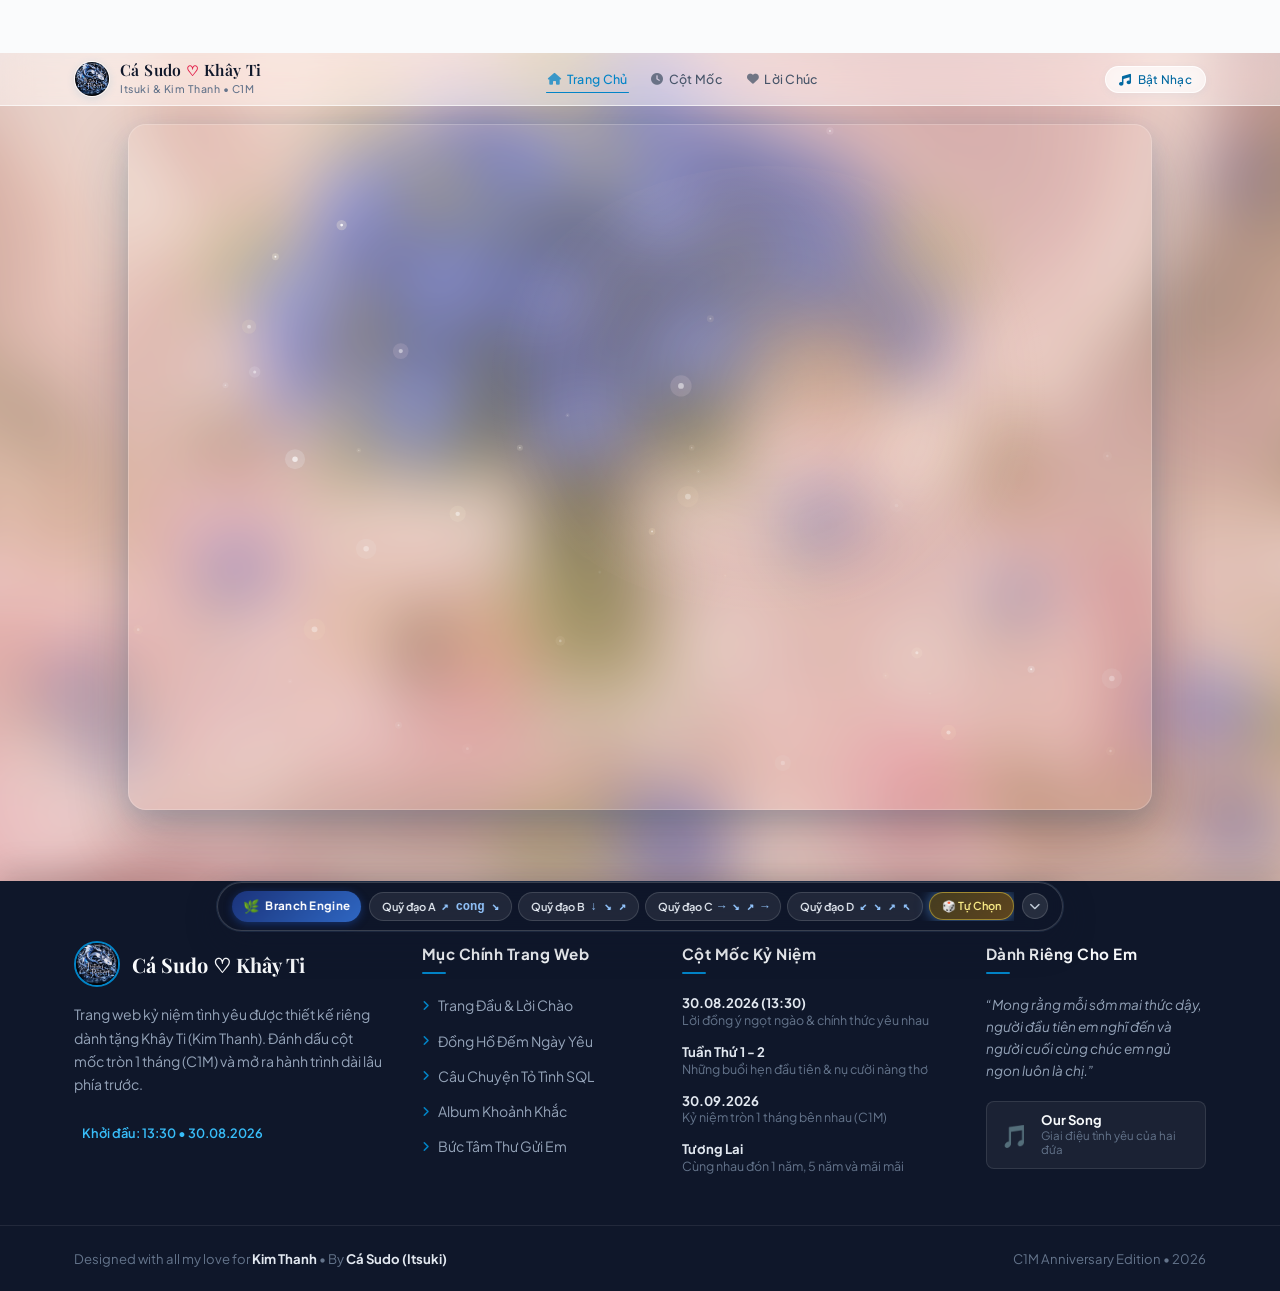
==== commit 14c2d2fc: "thaydoilan3" ====
--- a/home.html
+++ b/home.html
@@ -19,12 +19,13 @@
   <!-- Font Awesome Icons -->
   <link rel="stylesheet" href="https://cdnjs.cloudflare.com/ajax/libs/font-awesome/6.5.1/css/all.min.css">
 
-  <link rel="stylesheet" href="preview.css?v=27">
-  <link rel="stylesheet" href="background-engine.css?v=27">
-  <link rel="stylesheet" href="branch-engine.css?v=27">
-  <link rel="stylesheet" href="petal-engine.css?v=27">
-  <link rel="stylesheet" href="scent-engine.css?v=27">
-  <link rel="stylesheet" href="interaction-engine.css?v=27">
+  <link rel="stylesheet" href="preview.css?v=28">
+  <link rel="stylesheet" href="background-engine.css?v=28">
+  <link rel="stylesheet" href="branch-engine.css?v=28">
+  <link rel="stylesheet" href="petal-engine.css?v=28">
+  <link rel="stylesheet" href="scent-engine.css?v=28">
+  <link rel="stylesheet" href="interaction-engine.css?v=28">
+  <link rel="stylesheet" href="discovery-engine.css?v=28">
 </head>
 
 <body>
@@ -175,6 +176,9 @@
         <!-- Canvas làn sương hương thơm mỹ phẩm (Fragrance Mist Canvas) -->
         <canvas id="fragranceCanvas" class="fragrance-mist-canvas"></canvas>
 
+        <!-- Canvas động cơ mùi hương Scent Engine (Laminar Light Ribbon, Mist & Petals) -->
+        <canvas id="scentEngineCanvas" class="scent-engine-canvas" aria-hidden="true"></canvas>
+
         <!-- Container chứa các thẻ chữ bay bổng của mùi hương -->
         <div id="fragranceTextContainer" class="fragrance-text-container" aria-hidden="true"></div>
 
@@ -192,11 +196,13 @@
             style="left: 54%; top: 31%; width: 12%; height: 54%;" title="Butterfly Pea - Hydrating Toner (LỜI NHẮN)"
             aria-label="Butterfly Pea - Hydrating Toner (LỜI NHẮN)"></button>
           <button type="button" class="bottle-hotspot" data-bottle-id="essence"
-            style="left: 68%; top: 38%; width: 11%; height: 48%;" title="Butterfly Pea - Soothing Essence"
-            aria-label="Butterfly Pea - Soothing Essence"></button>
+            style="left: 68%; top: 38%; width: 11%; height: 48%;"
+            title="Butterfly Pea - Soothing Essence (HƯƠNG CỦA KỶ NIỆM)"
+            aria-label="Butterfly Pea - Soothing Essence (HƯƠNG CỦA KỶ NIỆM)"></button>
           <button type="button" class="bottle-hotspot" data-bottle-id="lipbalm"
-            style="left: 60%; top: 71%; width: 14%; height: 22%;" title="Butterfly Pea - Lip Balm Nourish & Glow"
-            aria-label="Butterfly Pea - Lip Balm Nourish & Glow"></button>
+            style="left: 60%; top: 71%; width: 14%; height: 22%;"
+            title="Butterfly Pea - Lip Balm Nourish & Glow (LỜI HẸN)"
+            aria-label="Butterfly Pea - Lip Balm Nourish & Glow (LỜI HẸN)"></button>
           <button type="button" class="bottle-hotspot" data-bottle-id="liptube"
             style="left: 77%; top: 51%; width: 11%; height: 40%;" title="Butterfly Pea - Lip Balm Tube"
             aria-label="Butterfly Pea - Lip Balm Tube"></button>
@@ -303,12 +309,13 @@
     </div>
   </footer>
 
-  <script src="background-engine.js?v=27"></script>
-  <script src="branch-engine.js?v=27"></script>
-  <script src="petal-engine.js?v=27"></script>
-  <script src="scent-engine.js?v=27"></script>
-  <script src="interaction-engine.js?v=27"></script>
-  <script src="script.js?v=27"></script>
+  <script src="background-engine.js?v=28"></script>
+  <script src="branch-engine.js?v=28"></script>
+  <script src="petal-engine.js?v=28"></script>
+  <script src="scent-engine.js?v=28"></script>
+  <script src="interaction-engine.js?v=28"></script>
+  <script src="discovery-engine.js?v=28"></script>
+  <script src="script.js?v=28"></script>
 </body>
 
 </html>
--- a/preview.css
+++ b/preview.css
@@ -8,6 +8,7 @@
 @import url('branch-engine.css');
 @import url('petal-engine.css');
 @import url('scent-engine.css');
+@import url('story-transition-engine.css');
 
 :root {
   /* Báº£ng mÃ u chÃ­nh: Xanh Sapphire (CÃ¡ Sudo) káº¿t há»£p Há»“ng Dá»‹u DÃ ng (KhÃ¢y Ti) */
@@ -472,19 +473,19 @@
   position: absolute;
   bottom: 24px;
   right: 24px;
-  background: rgba(255, 255, 255, 0.90);
-  backdrop-filter: blur(12px);
-  -webkit-backdrop-filter: blur(12px);
-  border: 1px solid rgba(225, 29, 72, 0.2);
-  color: #334155;
-  padding: 8px 18px;
+  background: rgba(255, 255, 255, 0.52);
+  backdrop-filter: blur(14px) saturate(130%);
+  -webkit-backdrop-filter: blur(14px) saturate(130%);
+  border: 1px solid rgba(255, 255, 255, 0.72);
+  color: #475569;
+  padding: 5px 14px;
   border-radius: var(--radius-pill);
-  font-size: 0.82rem;
-  font-weight: 700;
-  display: flex;
-  align-items: center;
-  gap: 8px;
-  box-shadow: 0 8px 24px rgba(15, 23, 42, 0.12);
+  font-size: 0.74rem;
+  font-weight: 500;
+  display: flex;
+  align-items: center;
+  gap: 7px;
+  box-shadow: 0 4px 16px rgba(15, 23, 42, 0.05);
   pointer-events: none;
   z-index: 12;
   animation: hint-float-glow 3.5s ease-in-out infinite;
@@ -583,21 +584,21 @@
 
 .fragrance-moment-card {
   position: absolute;
-  pointer-events: none;
+  pointer-events: auto;
   user-select: none;
   display: flex;
   flex-direction: column;
   align-items: center;
   text-align: center;
-  padding: 10px 22px;
-  border-radius: 20px;
-  background: rgba(255, 255, 255, 0.88);
-  backdrop-filter: blur(14px);
-  -webkit-backdrop-filter: blur(14px);
-  border: 1px solid rgba(147, 197, 253, 0.55);
+  padding: 8px 16px 8px;
+  border-radius: 16px;
+  background: rgba(255, 255, 255, 0.65);
+  backdrop-filter: blur(14px) saturate(140%);
+  -webkit-backdrop-filter: blur(14px) saturate(140%);
+  border: 1px solid rgba(255, 255, 255, 0.75);
   box-shadow:
-    0 12px 30px rgba(15, 23, 42, 0.16),
-    0 0 25px rgba(147, 197, 253, 0.40),
+    0 10px 24px rgba(15, 23, 42, 0.08),
+    0 0 16px rgba(255, 255, 255, 0.5),
     inset 0 1px 0 rgba(255, 255, 255, 0.95);
   transform: translate(-50%, -40%) scale(0.92);
   opacity: 0;
@@ -616,18 +617,18 @@
   opacity: 0;
   transform: translate(-50%, -90%) scale(1.06);
   filter: blur(6px);
-  transition: opacity 0.9s cubic-bezier(0.4, 0, 0.2, 1), transform 0.9s cubic-bezier(0.4, 0, 0.2, 1), filter 0.9s ease;
+  transition: opacity 0.6s cubic-bezier(0.4, 0, 0.2, 1), transform 0.6s cubic-bezier(0.4, 0, 0.2, 1), filter 0.6s ease;
 }
 
 @keyframes fragrance-card-hover {
   0% {
     transform: translate(-50%, -60%) translateY(0);
-    box-shadow: 0 12px 30px rgba(15, 23, 42, 0.16), 0 0 25px rgba(147, 197, 253, 0.40);
+    box-shadow: 0 10px 24px rgba(15, 23, 42, 0.08), 0 0 16px rgba(255, 255, 255, 0.5);
   }
 
   100% {
-    transform: translate(-50%, -60%) translateY(-6px);
-    box-shadow: 0 16px 36px rgba(15, 23, 42, 0.20), 0 0 32px rgba(199, 210, 254, 0.55);
+    transform: translate(-50%, -60%) translateY(-5px);
+    box-shadow: 0 14px 30px rgba(15, 23, 42, 0.12), 0 0 24px rgba(199, 210, 254, 0.45);
   }
 }
 
@@ -635,22 +636,22 @@
   display: flex;
   align-items: center;
   justify-content: center;
-  gap: 6px;
-  font-size: 0.85rem;
+  gap: 5px;
+  font-size: 0.78rem;
   line-height: 1;
-  margin-bottom: 3px;
+  margin-bottom: 2px;
 }
 
 .fragrance-sparkle-row .f-star {
   color: #38bdf8;
-  filter: drop-shadow(0 0 6px rgba(56, 189, 248, 0.8));
+  filter: drop-shadow(0 0 5px rgba(56, 189, 248, 0.7));
   animation: f-sparkle-pulse 1.8s ease-in-out infinite alternate;
 }
 
 .fragrance-sparkle-row .f-dot {
-  color: #93c5fd;
-  font-size: 1.1rem;
-  font-weight: 800;
+  color: #93c5fa;
+  font-size: 0.95rem;
+  font-weight: 700;
 }
 
 @keyframes f-sparkle-pulse {
@@ -660,44 +661,71 @@
   }
 
   100% {
-    transform: scale(1.2) rotate(12deg);
+    transform: scale(1.15) rotate(12deg);
     opacity: 1;
   }
 }
 
 .fragrance-title {
   font-family: 'Playfair Display', Georgia, serif;
-  font-size: 1.15rem;
+  font-size: 0.84rem;
   font-weight: 700;
-  letter-spacing: 0.8px;
+  letter-spacing: 0.6px;
   color: #1e3a8a;
-  text-shadow: 0 0 12px rgba(147, 197, 253, 0.6);
-  line-height: 1.25;
+  text-shadow: 0 0 10px rgba(147, 197, 253, 0.5);
+  line-height: 1.2;
 }
 
 .fragrance-subtitle {
   font-family: 'Playfair Display', Georgia, serif;
   font-style: italic;
-  font-size: 0.84rem;
+  font-size: 0.72rem;
   color: #475569;
-  letter-spacing: 0.4px;
-  margin-top: 2px;
-  line-height: 1.3;
+  letter-spacing: 0.3px;
+  margin-top: 1px;
+  line-height: 1.25;
 }
 
 .fragrance-product-tag {
-  margin-top: 5px;
+  margin-top: 4px;
   display: inline-block;
   font-family: 'Plus Jakarta Sans', sans-serif;
-  font-size: 0.68rem;
-  font-weight: 700;
-  letter-spacing: 1.2px;
+  font-size: 0.62rem;
+  font-weight: 600;
+  letter-spacing: 1px;
   text-transform: uppercase;
   color: #0284c7;
-  background: rgba(224, 242, 254, 0.65);
-  border: 1px solid rgba(186, 230, 253, 0.8);
+  background: rgba(224, 242, 254, 0.6);
+  border: 1px solid rgba(186, 230, 253, 0.7);
+  padding: 1px 8px;
+  border-radius: 999px;
+}
+
+.fragrance-close-btn {
+  margin-top: 6px;
+  display: inline-flex;
+  align-items: center;
+  justify-content: center;
+  gap: 3px;
   padding: 2px 10px;
   border-radius: 999px;
+  background: rgba(255, 255, 255, 0.75);
+  border: 1px solid rgba(147, 197, 253, 0.5);
+  color: #1e40af;
+  font-family: 'Plus Jakarta Sans', sans-serif;
+  font-size: 0.66rem;
+  font-weight: 500;
+  cursor: pointer;
+  box-shadow: 0 1px 4px rgba(37, 99, 235, 0.06);
+  transition: all 0.2s ease;
+  pointer-events: auto;
+}
+
+.fragrance-close-btn:hover {
+  background: rgba(239, 246, 255, 0.95);
+  border-color: #60a5fa;
+  color: #1d4ed8;
+  transform: translateY(-1px);
 }
 
 .bottle-spray-flash {
@@ -908,13 +936,22 @@
   inset: 0;
   z-index: 50;
   display: flex;
-  align-items: center;
-  justify-content: center;
+  align-items: flex-end;
+  justify-content: flex-end;
+  padding: 24px 28px;
   pointer-events: auto;
   opacity: 0;
   transition: opacity 0.4s cubic-bezier(0.16, 1, 0.3, 1);
 }
 
+.product-world-modal.dock-left {
+  justify-content: flex-start;
+}
+
+.product-world-modal.dock-right {
+  justify-content: flex-end;
+}
+
 .product-world-modal.active {
   opacity: 1;
 }
@@ -927,9 +964,9 @@
 .world-card-backdrop {
   position: absolute;
   inset: 0;
-  background: radial-gradient(circle at center, rgba(15, 23, 42, 0.28) 0%, rgba(15, 23, 42, 0.50) 100%);
-  backdrop-filter: blur(8px);
-  -webkit-backdrop-filter: blur(8px);
+  background: rgba(15, 23, 42, 0.08);
+  backdrop-filter: blur(2px);
+  -webkit-backdrop-filter: blur(2px);
   cursor: pointer;
   transition: opacity 0.4s ease;
 }
@@ -937,22 +974,22 @@
 .world-card-container {
   position: relative;
   z-index: 2;
-  width: 90%;
-  max-width: 360px;
-  margin: auto;
-  background: rgba(255, 255, 255, 0.94);
-  backdrop-filter: blur(20px);
-  -webkit-backdrop-filter: blur(20px);
-  border: 1.5px solid rgba(191, 219, 254, 0.85);
-  border-radius: 26px;
-  padding: 34px 28px 28px;
+  width: 100%;
+  max-width: 290px;
+  margin: 0;
+  background: rgba(255, 255, 255, 0.68);
+  backdrop-filter: blur(14px) saturate(140%);
+  -webkit-backdrop-filter: blur(14px) saturate(140%);
+  border: 1px solid rgba(255, 255, 255, 0.78);
+  border-radius: 18px;
+  padding: 16px 18px 14px;
   text-align: center;
   box-shadow:
-    0 20px 45px rgba(15, 23, 42, 0.22),
-    0 0 35px rgba(147, 197, 253, 0.45),
+    0 12px 32px rgba(15, 23, 42, 0.08),
+    0 0 20px rgba(255, 255, 255, 0.6),
     inset 0 1px 1px rgba(255, 255, 255, 0.95);
-  transform: translateY(18px) scale(0.94);
-  transition: transform 0.45s cubic-bezier(0.175, 0.885, 0.32, 1.275), opacity 0.4s ease;
+  transform: translateY(12px) scale(0.96);
+  transition: transform 0.4s cubic-bezier(0.16, 1, 0.3, 1), opacity 0.4s ease;
   will-change: transform, opacity;
   user-select: none;
 }
@@ -962,7 +999,7 @@
 }
 
 .product-world-modal.closing .world-card-container {
-  transform: translateY(12px) scale(0.92);
+  transform: translateY(10px) scale(0.94);
   opacity: 0;
 }
 
@@ -970,13 +1007,13 @@
   display: flex;
   align-items: center;
   justify-content: center;
-  margin-bottom: 12px;
+  margin-bottom: 5px;
 }
 
 .world-star {
-  font-size: 1.6rem;
+  font-size: 1.05rem;
   color: #38bdf8;
-  filter: drop-shadow(0 0 10px rgba(56, 189, 248, 0.95));
+  filter: drop-shadow(0 0 6px rgba(56, 189, 248, 0.8));
   animation: world-star-twinkle 2.2s ease-in-out infinite alternate;
   display: inline-block;
 }
@@ -984,33 +1021,33 @@
 @keyframes world-star-twinkle {
   0% {
     transform: scale(0.9) rotate(-10deg);
-    filter: drop-shadow(0 0 8px rgba(56, 189, 248, 0.7));
+    filter: drop-shadow(0 0 6px rgba(56, 189, 248, 0.7));
   }
 
   100% {
-    transform: scale(1.25) rotate(15deg);
-    filter: drop-shadow(0 0 16px rgba(14, 165, 233, 1));
+    transform: scale(1.2) rotate(15deg);
+    filter: drop-shadow(0 0 12px rgba(14, 165, 233, 1));
   }
 }
 
 .world-brand-title {
   font-family: 'Playfair Display', Georgia, serif;
-  font-size: 1.35rem;
-  font-weight: 700;
+  font-size: 0.82rem;
+  font-weight: 600;
   letter-spacing: 1.2px;
+  text-transform: uppercase;
   color: #1e3a8a;
-  text-shadow: 0 2px 10px rgba(147, 197, 253, 0.4);
-  margin-bottom: 6px;
+  margin-bottom: 3px;
   line-height: 1.2;
 }
 
 .world-product-name {
   font-family: 'Plus Jakarta Sans', sans-serif;
-  font-size: 1.08rem;
+  font-size: 0.78rem;
   font-weight: 600;
   color: #2563eb;
-  letter-spacing: 0.5px;
-  margin-bottom: 18px;
+  letter-spacing: 0.4px;
+  margin-bottom: 8px;
   line-height: 1.3;
 }
 
@@ -1018,19 +1055,19 @@
   display: flex;
   align-items: center;
   justify-content: center;
-  gap: 12px;
-  margin: 18px auto;
-  max-width: 220px;
+  gap: 8px;
+  margin: 8px auto;
+  max-width: 140px;
 }
 
 .world-divider-line {
   flex: 1;
   height: 1px;
-  background: linear-gradient(90deg, transparent, rgba(147, 197, 253, 0.8), transparent);
+  background: linear-gradient(90deg, transparent, rgba(147, 197, 253, 0.7), transparent);
 }
 
 .world-divider-gem {
-  font-size: 0.75rem;
+  font-size: 0.65rem;
   color: #60a5fa;
   filter: drop-shadow(0 0 4px rgba(96, 165, 250, 0.8));
 }
@@ -1038,31 +1075,29 @@
 .world-message {
   font-family: 'Playfair Display', Georgia, serif;
   font-style: italic;
-  font-size: 1.05rem;
-  line-height: 1.7;
+  font-size: 0.80rem;
+  line-height: 1.6;
   color: #334155;
-  margin-bottom: 24px;
-  letter-spacing: 0.3px;
+  margin-bottom: 12px;
+  letter-spacing: 0.2px;
 }
 
 .world-close-btn {
   display: inline-flex;
   align-items: center;
   justify-content: center;
-  gap: 6px;
-  padding: 8px 30px;
+  gap: 5px;
+  padding: 5px 18px;
   border-radius: 999px;
-  background: linear-gradient(135deg, rgba(239, 246, 255, 0.95) 0%, rgba(219, 234, 254, 0.95) 100%);
-  border: 1px solid rgba(147, 197, 253, 0.85);
-  color: #1d4ed8;
+  background: rgba(255, 255, 255, 0.75);
+  border: 1px solid rgba(147, 197, 253, 0.6);
+  color: #1e40af;
   font-family: 'Plus Jakarta Sans', sans-serif;
-  font-size: 0.95rem;
-  font-weight: 600;
-  letter-spacing: 0.8px;
+  font-size: 0.74rem;
+  font-weight: 500;
+  letter-spacing: 0.6px;
   cursor: pointer;
-  box-shadow:
-    0 4px 14px rgba(37, 99, 235, 0.15),
-    inset 0 1px 0 rgba(255, 255, 255, 0.9);
+  box-shadow: 0 2px 8px rgba(37, 99, 235, 0.08);
   transition: all 0.25s cubic-bezier(0.16, 1, 0.3, 1);
   outline: none;
 }
@@ -1074,51 +1109,62 @@
 }
 
 .world-close-btn:hover {
-  background: linear-gradient(135deg, #dbeafe 0%, #bfdbfe 100%);
+  background: rgba(239, 246, 255, 0.95);
   border-color: #60a5fa;
-  color: #1e40af;
+  color: #1d4ed8;
   box-shadow:
-    0 6px 20px rgba(37, 99, 235, 0.25),
-    0 0 15px rgba(147, 197, 253, 0.5);
-  transform: translateY(-2px);
+    0 4px 12px rgba(37, 99, 235, 0.15),
+    0 0 10px rgba(191, 219, 254, 0.6);
+  transform: translateY(-1px);
 }
 
 .world-close-btn:hover .world-close-bracket:first-child {
-  transform: translateX(-3px);
+  transform: translateX(-2px);
 }
 
 .world-close-btn:hover .world-close-bracket:last-child {
-  transform: translateX(3px);
+  transform: translateX(2px);
 }
 
 .world-close-btn:active {
   transform: translateY(0);
-  box-shadow: 0 2px 8px rgba(37, 99, 235, 0.2);
+  box-shadow: 0 2px 6px rgba(37, 99, 235, 0.15);
 }
 
 @media (max-width: 768px) {
+  .product-world-modal {
+    padding: 12px;
+    align-items: flex-end;
+    justify-content: center;
+  }
+
+  .product-world-modal.dock-left,
+  .product-world-modal.dock-right {
+    justify-content: center;
+  }
+
   .world-card-container {
-    max-width: 320px;
-    padding: 26px 20px 22px;
+    max-width: 280px;
+    padding: 14px 16px 12px;
   }
 
   .world-brand-title {
-    font-size: 1.22rem;
+    font-size: 0.78rem;
   }
 
   .world-product-name {
-    font-size: 0.98rem;
-    margin-bottom: 14px;
+    font-size: 0.74rem;
+    margin-bottom: 6px;
   }
 
   .world-message {
-    font-size: 0.96rem;
-    margin-bottom: 20px;
+    font-size: 0.75rem;
+    margin-bottom: 10px;
   }
 
   .world-close-btn {
-    padding: 7px 24px;
-    font-size: 0.88rem;
+    padding: 4px 16px;
+    font-size: 0.70rem;
   }
 }
 
@@ -1154,18 +1200,19 @@
   left: 0;
   width: 100%;
   z-index: 1000;
-  background: rgba(255, 255, 255, 0.92);
-  backdrop-filter: blur(12px);
-  -webkit-backdrop-filter: blur(12px);
-  border-bottom: 1px solid rgba(226, 232, 240, 0.8);
-  padding: 12px 0;
+  background: rgba(255, 255, 255, 0.45);
+  backdrop-filter: blur(14px) saturate(130%);
+  -webkit-backdrop-filter: blur(14px) saturate(130%);
+  border-bottom: 1px solid rgba(255, 255, 255, 0.65);
+  padding: 8px 0;
   transition: var(--transition-smooth);
 }
 
 .site-header.scrolled {
-  padding: 8px 0;
-  box-shadow: var(--shadow-sm);
-  background: rgba(255, 255, 255, 0.98);
+  padding: 6px 0;
+  box-shadow: 0 4px 18px rgba(15, 23, 42, 0.04);
+  background: rgba(255, 255, 255, 0.68);
+  border-bottom: 1px solid rgba(255, 255, 255, 0.85);
 }
 
 .header-container {
@@ -1174,26 +1221,26 @@
   justify-content: space-between;
 }
 
-/* Brand Logo CÃ¡ Sudo */
+/* Brand Logo Cá Sudo */
 .brand-logo {
   display: flex;
   align-items: center;
-  gap: 12px;
+  gap: 10px;
 }
 
 .logo-image-wrapper {
-  width: 44px;
-  height: 44px;
+  width: 36px;
+  height: 36px;
   border-radius: 50%;
   overflow: hidden;
-  border: 2px solid var(--color-primary);
-  box-shadow: var(--shadow-blue);
+  border: 1px solid rgba(255, 255, 255, 0.85);
+  box-shadow: 0 2px 8px rgba(2, 132, 199, 0.12);
   flex-shrink: 0;
   transition: transform 0.3s ease;
 }
 
 .brand-logo:hover .logo-image-wrapper {
-  transform: rotate(8deg) scale(1.06);
+  transform: rotate(6deg) scale(1.04);
 }
 
 .logo-fish-img {
@@ -1209,8 +1256,9 @@
 
 .brand-name {
   font-family: var(--font-serif);
-  font-size: 1.18rem;
-  font-weight: 700;
+  font-size: 0.98rem;
+  font-weight: 600;
+  letter-spacing: 0.4px;
   color: var(--text-title);
   line-height: 1.2;
 }
@@ -1218,14 +1266,14 @@
 .brand-name .heart-icon {
   color: var(--color-rose);
   display: inline-block;
-  font-size: 0.95em;
+  font-size: 0.9em;
   animation: heart-beat 1.6s infinite;
 }
 
 .brand-tagline {
-  font-size: 0.72rem;
+  font-size: 0.66rem;
   color: var(--text-muted);
-  font-weight: 600;
+  font-weight: 500;
   letter-spacing: 0.5px;
 }
 
@@ -1238,23 +1286,25 @@
 .nav-menu {
   display: flex;
   align-items: center;
-  gap: 28px;
+  gap: 20px;
 }
 
 .nav-link {
-  font-size: 0.92rem;
-  font-weight: 600;
-  color: var(--text-body);
-  display: flex;
-  align-items: center;
-  gap: 6px;
-  padding: 6px 2px;
+  font-size: 0.78rem;
+  font-weight: 500;
+  letter-spacing: 0.3px;
+  color: #475569;
+  display: flex;
+  align-items: center;
+  gap: 5px;
+  padding: 4px 2px;
   position: relative;
+  transition: color 0.2s ease;
 }
 
 .nav-link i {
-  font-size: 0.85rem;
-  opacity: 0.8;
+  font-size: 0.74rem;
+  opacity: 0.75;
 }
 
 .nav-link:hover,
@@ -1268,7 +1318,7 @@
   bottom: 0;
   left: 0;
   width: 0%;
-  height: 2px;
+  height: 1.5px;
   background: var(--color-primary);
   border-radius: var(--radius-pill);
   transition: width 0.25s ease;
@@ -1283,40 +1333,45 @@
 .header-action-group {
   display: flex;
   align-items: center;
-  gap: 12px;
+  gap: 10px;
 }
 
 .music-toggle-btn {
-  background: var(--color-primary-light);
-  border: 1px solid rgba(2, 132, 199, 0.2);
+  background: rgba(255, 255, 255, 0.55);
+  backdrop-filter: blur(8px);
+  -webkit-backdrop-filter: blur(8px);
+  border: 1px solid rgba(255, 255, 255, 0.8);
   color: var(--color-primary-dark);
-  padding: 7px 16px;
+  padding: 5px 13px;
   border-radius: var(--radius-pill);
-  font-size: 0.82rem;
-  font-weight: 700;
+  font-size: 0.74rem;
+  font-weight: 500;
+  letter-spacing: 0.3px;
   font-family: inherit;
   cursor: pointer;
   display: flex;
   align-items: center;
-  gap: 8px;
-  transition: var(--transition-fast);
+  gap: 6px;
+  box-shadow: 0 2px 8px rgba(2, 132, 199, 0.06);
+  transition: all 0.25s ease;
 }
 
 .music-toggle-btn:hover {
-  background: var(--color-primary);
-  color: #fff;
-  box-shadow: var(--shadow-blue);
+  background: rgba(255, 255, 255, 0.85);
+  border-color: rgba(147, 197, 253, 0.8);
+  color: var(--color-primary);
+  box-shadow: 0 4px 12px rgba(2, 132, 199, 0.12), 0 0 10px rgba(186, 230, 253, 0.5);
 }
 
 .music-toggle-btn.playing {
-  background: var(--color-rose-light);
-  border-color: rgba(225, 29, 72, 0.25);
+  background: rgba(255, 241, 242, 0.65);
+  border-color: rgba(225, 29, 72, 0.3);
   color: var(--color-rose);
 }
 
 .music-toggle-btn.playing:hover {
-  background: var(--color-rose);
-  color: #fff;
+  background: rgba(255, 241, 242, 0.9);
+  box-shadow: 0 4px 12px rgba(225, 29, 72, 0.15), 0 0 10px rgba(254, 205, 211, 0.6);
 }
 
 .mobile-menu-btn {
--- a/background-engine.css
+++ b/background-engine.css
@@ -294,4 +294,28 @@
   height: 0;
   overflow: hidden;
   pointer-events: none;
+}
+
+/* ============================================================
+   10. CHẾ ĐỘ SLOW MOTION & YÊN TĨNH (CINEMATIC SLOW MOTION)
+   ============================================================ */
+.living-frame.engine-slow-motion {
+  --engine-time-scale: 0.20;
+}
+
+.living-frame.engine-slow-motion .engine-swaying-branch,
+.living-frame.engine-slow-motion .engine-living-blossom,
+.living-frame.engine-slow-motion .engine-silk-inner,
+.living-frame.engine-slow-motion .engine-flora-canopy {
+  transition: transform 2.2s cubic-bezier(0.2, 0.8, 0.2, 1);
+}
+
+.living-frame.engine-quiet-mode .warm-sun-glow {
+  opacity: 0.45;
+  transition: opacity 1.8s ease;
+}
+
+.living-frame.engine-quiet-mode .engine-table-sheen {
+  opacity: 0.35;
+  transition: opacity 1.8s ease;
 }
--- a/scent-engine.css
+++ b/scent-engine.css
@@ -42,27 +42,26 @@
   flex-direction: column;
   align-items: center;
   text-align: center;
-  padding: 14px 22px 12px 22px;
-  border-radius: 20px;
-  background: rgba(255, 255, 255, 0.84);
-  backdrop-filter: blur(16px);
-  -webkit-backdrop-filter: blur(16px);
-  border: 1px solid rgba(186, 230, 253, 0.65);
+  padding: 12px 18px 10px 18px;
+  border-radius: 16px;
+  background: rgba(255, 255, 255, 0.62);
+  backdrop-filter: blur(14px) saturate(140%);
+  -webkit-backdrop-filter: blur(14px) saturate(140%);
+  border: 1px solid rgba(255, 255, 255, 0.75);
   box-shadow:
-    0 14px 34px rgba(15, 23, 42, 0.12),
-    0 0 24px rgba(186, 230, 253, 0.40),
-    0 0 10px rgba(255, 255, 255, 0.80),
-    inset 0 1px 1px rgba(255, 255, 255, 0.95);
-  transform: translate(-50%, -40%) scale(0.92);
+    0 10px 28px rgba(30, 58, 138, 0.08),
+    0 0 16px rgba(255, 255, 255, 0.5),
+    inset 0 1px 1px rgba(255, 255, 255, 0.9);
+  transform: translate(-50%, -40%) scale(0.94);
   opacity: 0;
   visibility: hidden;
   transition:
-    opacity 0.85s cubic-bezier(0.16, 1, 0.3, 1),
-    transform 0.85s cubic-bezier(0.16, 1, 0.3, 1),
-    filter 0.85s ease,
-    visibility 0.85s;
-  max-width: 290px;
-  min-width: 230px;
+    opacity 0.6s cubic-bezier(0.16, 1, 0.3, 1),
+    transform 0.6s cubic-bezier(0.16, 1, 0.3, 1),
+    filter 0.6s ease,
+    visibility 0.6s;
+  max-width: 260px;
+  min-width: 210px;
   cursor: default;
 }
 
@@ -221,55 +220,45 @@
   box-shadow: 0 0 6px #38bdf8;
 }
 
-/* 7. Hàng nút tương tác: Giữ lại / Để hương tan / Khám phá */
+/* 7. Hàng nút tương tác: Nút Đóng tối giản thanh lịch */
 .scent-card-actions {
   display: flex;
   align-items: center;
   justify-content: center;
   gap: 6px;
   width: 100%;
-  padding-top: 4px;
-  border-top: 1px dashed rgba(186, 230, 253, 0.6);
+  padding-top: 6px;
+  border-top: 1px solid rgba(255, 255, 255, 0.6);
 }
 
 .scent-action-btn {
-  background: transparent;
-  border: 1px solid transparent;
-  border-radius: 12px;
-  padding: 3px 8px;
+  background: rgba(255, 255, 255, 0.55);
+  border: 1px solid rgba(255, 255, 255, 0.7);
+  border-radius: 20px;
+  padding: 4px 16px;
   font-family: 'Plus Jakarta Sans', sans-serif;
-  font-size: 0.65rem;
+  font-size: 0.68rem;
   font-weight: 600;
-  color: #475569;
+  color: #334155;
   cursor: pointer;
   display: inline-flex;
   align-items: center;
-  gap: 4px;
+  gap: 5px;
+  box-shadow: 0 2px 6px rgba(30, 58, 138, 0.04);
   transition: all 0.25s ease;
 }
 
 .scent-action-btn:hover {
-  background: rgba(240, 249, 255, 0.9);
-  color: #0284c7;
-  border-color: rgba(186, 230, 253, 0.8);
+  background: rgba(255, 255, 255, 0.95);
+  color: #1e3a8a;
+  border-color: rgba(147, 197, 253, 0.8);
+  box-shadow: 0 4px 12px rgba(37, 99, 235, 0.15);
   transform: translateY(-1px);
 }
 
-.scent-action-btn.pin-btn.pinned {
-  background: rgba(224, 242, 254, 0.95);
-  color: #0369a1;
-  border-color: #38bdf8;
-}
-
 .scent-action-btn.close-btn:hover {
-  color: #ef4444;
-  background: rgba(254, 242, 242, 0.8);
-  border-color: rgba(254, 202, 202, 0.8);
-}
-
-.scent-action-btn.detail-btn {
-  color: #2563eb;
-  font-weight: 700;
+  color: #e11d48;
+  border-color: rgba(251, 113, 133, 0.6);
 }
 
 /* 8. Đốm sáng aura lóe nhẹ ngay miệng vòi xịt khi kích hoạt */
@@ -337,4 +326,103 @@
     font-size: 0.58rem;
     padding: 2px 6px;
   }
+}
+
+/* ============================================================
+   10. HIỆU ỨNG THỊ GIÁC CHO CHAI SOOTHING ESSENCE (HƯƠNG CỦA KỶ NIỆM)
+   - Chai sáng nhẹ (Gentle pearl & champagne golden luminescence)
+   - Vệt sáng ngọc trai lướt dọc thân chai
+   - Không tạo hiệu ứng khói dày
+   ============================================================ */
+
+/* Khung bọc thân chai phát sáng nhẹ */
+.essence-memory-bottle-glow {
+  position: absolute;
+  pointer-events: none;
+  z-index: 22;
+  border-radius: 16px;
+  transform-origin: center bottom;
+  transition: opacity 0.8s ease, transform 0.8s cubic-bezier(0.2, 0.8, 0.2, 1);
+}
+
+.essence-memory-bottle-glow.active {
+  animation: essence-bottle-pulse 1.4s cubic-bezier(0.2, 0.8, 0.2, 1) forwards;
+}
+
+.essence-memory-bottle-glow.dissolving {
+  opacity: 0;
+  filter: blur(8px);
+  transition: opacity 1.2s ease, filter 1.2s ease;
+}
+
+/* Hào quang vàng champagne & lam ngọc đậu biếc tỏa êm dịu quanh thân chai */
+.essence-bottle-aura {
+  position: absolute;
+  inset: -12px;
+  border-radius: 26px;
+  background: radial-gradient(ellipse at center,
+      rgba(254, 243, 199, 0.46) 0%,
+      rgba(186, 230, 253, 0.40) 42%,
+      rgba(125, 211, 252, 0.16) 72%,
+      transparent 100%);
+  filter: blur(12px);
+  pointer-events: none;
+  opacity: 0;
+  transform: scale(0.94);
+  transition: opacity 0.45s ease, transform 0.65s cubic-bezier(0.2, 0.8, 0.2, 1);
+  box-shadow: 0 0 25px rgba(186, 230, 253, 0.35);
+}
+
+.essence-bottle-aura.active {
+  opacity: 1;
+  transform: scale(1.08);
+}
+
+/* Vệt sáng ngọc trai lướt dọc thân chai */
+.essence-glass-sheen {
+  position: absolute;
+  top: 10%;
+  left: 25%;
+  width: 50%;
+  height: 80%;
+  border-radius: 14px;
+  background: linear-gradient(135deg,
+      transparent 0%,
+      rgba(255, 255, 255, 0.60) 45%,
+      rgba(254, 243, 199, 0.75) 55%,
+      transparent 100%);
+  filter: blur(3.5px);
+  pointer-events: none;
+  opacity: 0;
+  animation: essence-sheen-glide 0.9s cubic-bezier(0.25, 1, 0.5, 1) forwards;
+}
+
+@keyframes essence-sheen-glide {
+  0% {
+    opacity: 0;
+    transform: translateY(22px) scaleY(0.65);
+  }
+
+  35% {
+    opacity: 0.9;
+  }
+
+  100% {
+    opacity: 0.1;
+    transform: translateY(-18px) scaleY(1.05);
+  }
+}
+
+@keyframes essence-bottle-pulse {
+  0% {
+    transform: scale(0.988);
+  }
+
+  35% {
+    transform: scale(1.018);
+  }
+
+  100% {
+    transform: scale(1.0);
+  }
 }
--- a/interaction-engine.css
+++ b/interaction-engine.css
@@ -488,17 +488,17 @@
   }
 }
 
-/* 7. Background giảm sáng nhẹ */
+/* 7. Background giảm sáng nhẹ thanh nhã, không che khuất khung cảnh */
 .serum-memory-backdrop {
   position: absolute;
   inset: 0;
-  background: rgba(8, 14, 26, 0.48);
-  backdrop-filter: blur(2.5px);
-  -webkit-backdrop-filter: blur(2.5px);
+  background: rgba(15, 23, 42, 0.08);
+  backdrop-filter: blur(2px);
+  -webkit-backdrop-filter: blur(2px);
   opacity: 0;
   z-index: 26;
   pointer-events: none;
-  transition: opacity 0.85s cubic-bezier(0.2, 0.8, 0.2, 1);
+  transition: opacity 0.6s cubic-bezier(0.2, 0.8, 0.2, 1);
 }
 
 .serum-memory-backdrop.active {
@@ -507,16 +507,16 @@
   cursor: pointer;
 }
 
-/* 8. Nội dung ký ức xuất hiện */
+/* 8. Nội dung ký ức xuất hiện - Định vị góc phải để không che khuất Serum và hoa */
 .serum-memory-modal {
   position: absolute;
   inset: 0;
   display: flex;
-  align-items: center;
-  justify-content: center;
+  align-items: flex-end;
+  justify-content: flex-end;
   z-index: 28;
   pointer-events: none;
-  padding: 16px;
+  padding: clamp(16px, 3.5vw, 36px);
 }
 
 .serum-memory-modal.active {
@@ -525,26 +525,23 @@
 
 .serum-memory-card {
   position: relative;
-  max-width: 440px;
+  max-width: 320px;
   width: 90%;
-  padding: 38px 32px 32px;
-  background: linear-gradient(145deg,
-      rgba(13, 21, 38, 0.94),
-      rgba(22, 33, 58, 0.90),
-      rgba(13, 21, 38, 0.96));
-  backdrop-filter: blur(18px);
-  -webkit-backdrop-filter: blur(18px);
-  border: 1px solid rgba(147, 197, 253, 0.38);
-  border-radius: 24px;
+  padding: 22px 20px 18px;
+  background: rgba(255, 255, 255, 0.65);
+  backdrop-filter: blur(14px) saturate(140%);
+  -webkit-backdrop-filter: blur(14px) saturate(140%);
+  border: 1px solid rgba(255, 255, 255, 0.75);
+  border-radius: 18px;
   box-shadow:
-    0 24px 60px rgba(0, 0, 0, 0.55),
-    0 0 45px rgba(56, 189, 248, 0.25),
-    inset 0 1px 1px rgba(255, 255, 255, 0.4);
+    0 10px 28px rgba(30, 58, 138, 0.08),
+    0 0 16px rgba(255, 255, 255, 0.45),
+    inset 0 1px 1px rgba(255, 255, 255, 0.9);
   text-align: center;
-  color: #ffffff;
-  transform: scale(0.92) translateY(18px);
-  opacity: 0;
-  transition: transform 0.85s cubic-bezier(0.16, 1, 0.3, 1), opacity 0.75s ease;
+  color: #1e293b;
+  transform: scale(0.94) translateY(14px);
+  opacity: 0;
+  transition: transform 0.65s cubic-bezier(0.16, 1, 0.3, 1), opacity 0.55s ease;
   overflow: hidden;
   user-select: text;
   -webkit-user-select: text;
@@ -556,54 +553,54 @@
 }
 
 .serum-memory-modal.closing .serum-memory-card {
-  transform: scale(0.95) translateY(10px);
-  opacity: 0;
-  transition: transform 0.45s ease-in, opacity 0.45s ease-in;
+  transform: scale(0.96) translateY(8px);
+  opacity: 0;
+  transition: transform 0.4s ease-in, opacity 0.4s ease-in;
 }
 
 /* Ánh hào quang nhẹ bên trong card */
 .memory-card-halo {
   position: absolute;
-  top: -50px;
+  top: -40px;
   left: 50%;
   transform: translateX(-50%);
-  width: 260px;
-  height: 120px;
+  width: 220px;
+  height: 90px;
   border-radius: 50%;
-  background: radial-gradient(ellipse at center, rgba(56, 189, 248, 0.22) 0%, rgba(99, 102, 241, 0.1) 50%, transparent 80%);
-  filter: blur(20px);
+  background: radial-gradient(ellipse at center, rgba(186, 230, 253, 0.35) 0%, rgba(255, 255, 255, 0.1) 60%, transparent 80%);
+  filter: blur(16px);
   pointer-events: none;
 }
 
 /* Họa tiết đầu thẻ ký ức */
 .memory-header-ornament {
-  color: #93c5fd;
-  font-size: 13px;
-  letter-spacing: 8px;
-  margin-bottom: 10px;
-  opacity: 0;
-  transform: translateY(12px);
+  color: #38bdf8;
+  font-size: 11px;
+  letter-spacing: 6px;
+  margin-bottom: 6px;
+  opacity: 0;
+  transform: translateY(8px);
 }
 
 .serum-memory-card.revealed .memory-header-ornament {
-  animation: memory-line-reveal 0.8s cubic-bezier(0.2, 0.8, 0.2, 1) 0.15s forwards;
+  animation: memory-line-reveal 0.6s cubic-bezier(0.2, 0.8, 0.2, 1) 0.1s forwards;
 }
 
 /* Tiêu đề KÝ ỨC */
 .memory-title {
   font-family: 'Playfair Display', Georgia, serif;
-  font-size: 1.6rem;
+  font-size: 1.15rem;
   font-weight: 700;
-  letter-spacing: 0.3em;
-  color: #ffffff;
-  text-shadow: 0 0 20px rgba(147, 197, 253, 0.85), 0 2px 4px rgba(0, 0, 0, 0.5);
-  margin: 0 0 16px 0;
-  opacity: 0;
-  transform: translateY(14px);
+  letter-spacing: 0.2em;
+  color: #1e3a8a;
+  text-shadow: none;
+  margin: 0 0 10px 0;
+  opacity: 0;
+  transform: translateY(10px);
 }
 
 .serum-memory-card.revealed .memory-title {
-  animation: memory-line-reveal 0.9s cubic-bezier(0.2, 0.8, 0.2, 1) 0.35s forwards;
+  animation: memory-line-reveal 0.7s cubic-bezier(0.2, 0.8, 0.2, 1) 0.25s forwards;
 }
 
 /* Đường phân cách thanh mảnh */
@@ -611,156 +608,155 @@
   display: flex;
   align-items: center;
   justify-content: center;
-  gap: 12px;
-  margin: 0 auto 24px;
-  width: 65%;
-  opacity: 0;
-  transform: translateY(10px);
+  gap: 8px;
+  margin: 0 auto 16px;
+  width: 60%;
+  opacity: 0;
+  transform: translateY(8px);
 }
 
 .serum-memory-card.revealed .memory-divider {
-  animation: memory-line-reveal 0.8s cubic-bezier(0.2, 0.8, 0.2, 1) 0.7s forwards;
+  animation: memory-line-reveal 0.6s cubic-bezier(0.2, 0.8, 0.2, 1) 0.45s forwards;
 }
 
 .memory-divider-line {
   flex: 1;
   height: 1px;
-  background: linear-gradient(to right, transparent, rgba(147, 197, 253, 0.5), transparent);
+  background: linear-gradient(to right, transparent, rgba(147, 197, 253, 0.6), transparent);
 }
 
 .memory-divider-gem {
-  color: #93c5fd;
-  font-size: 11px;
-  text-shadow: 0 0 8px rgba(147, 197, 253, 0.9);
+  color: #38bdf8;
+  font-size: 9px;
 }
 
 /* Nội dung từng dòng xuất hiện mềm mại */
 .memory-lines-container {
-  margin-bottom: 26px;
+  margin-bottom: 16px;
 }
 
 .memory-line {
   font-family: 'Plus Jakarta Sans', sans-serif;
-  font-size: 1.14rem;
-  line-height: 1.85;
-  color: #e2e8f0;
+  font-size: 0.82rem;
+  line-height: 1.65;
+  color: #334155;
   margin: 0;
   opacity: 0;
-  transform: translateY(14px);
-  filter: blur(4px);
+  transform: translateY(10px);
+  filter: blur(2px);
 }
 
 .memory-line-spacer {
-  height: 14px;
+  height: 8px;
 }
 
 .memory-line-1 {
   font-weight: 400;
-  color: #f1f5f9;
+  color: #1e293b;
 }
 
 .serum-memory-card.revealed .memory-line-1 {
-  animation: memory-line-reveal 1.0s cubic-bezier(0.2, 0.8, 0.2, 1) 1.2s forwards;
+  animation: memory-line-reveal 0.8s cubic-bezier(0.2, 0.8, 0.2, 1) 0.7s forwards;
 }
 
 .memory-line-2 {
   font-weight: 500;
-  color: #e2e8f0;
+  color: #334155;
 }
 
 .serum-memory-card.revealed .memory-line-2 {
-  animation: memory-line-reveal 1.0s cubic-bezier(0.2, 0.8, 0.2, 1) 2.1s forwards;
+  animation: memory-line-reveal 0.8s cubic-bezier(0.2, 0.8, 0.2, 1) 1.2s forwards;
 }
 
 .memory-line-3 {
   font-weight: 600;
-  color: #93c5fd;
-  text-shadow: 0 0 16px rgba(147, 197, 253, 0.75);
+  color: #2563eb;
+  text-shadow: none;
 }
 
 .serum-memory-card.revealed .memory-line-3 {
-  animation: memory-line-reveal 1.1s cubic-bezier(0.2, 0.8, 0.2, 1) 2.9s forwards;
+  animation: memory-line-reveal 0.8s cubic-bezier(0.2, 0.8, 0.2, 1) 1.7s forwards;
 }
 
 /* Nhãn Serum kỷ niệm */
 .memory-serum-tag {
   display: inline-flex;
   align-items: center;
-  gap: 8px;
+  gap: 6px;
+  font-family: 'Plus Jakarta Sans', sans-serif;
+  font-size: 0.65rem;
+  letter-spacing: 0.08em;
+  color: #64748b;
+  text-transform: uppercase;
+  margin-bottom: 14px;
+  opacity: 0;
+  transform: translateY(8px);
+}
+
+.serum-memory-card.revealed .memory-serum-tag {
+  animation: memory-line-reveal 0.6s cubic-bezier(0.2, 0.8, 0.2, 1) 2.1s forwards;
+}
+
+.serum-tag-dot {
+  width: 5px;
+  height: 5px;
+  border-radius: 50%;
+  background: #38bdf8;
+  box-shadow: 0 0 6px #38bdf8;
+}
+
+/* Nút "Đóng" do người dùng tự đóng */
+.memory-action-footer {
+  opacity: 0;
+  transform: translateY(8px);
+}
+
+.serum-memory-card.revealed .memory-action-footer {
+  animation: memory-line-reveal 0.6s cubic-bezier(0.2, 0.8, 0.2, 1) 2.4s forwards;
+}
+
+.memory-close-btn {
+  background: rgba(255, 255, 255, 0.6);
+  border: 1px solid rgba(255, 255, 255, 0.75);
+  color: #1e3a8a;
   font-family: 'Plus Jakarta Sans', sans-serif;
   font-size: 0.74rem;
+  font-weight: 600;
   letter-spacing: 0.12em;
-  color: #94a3b8;
-  text-transform: uppercase;
-  margin-bottom: 24px;
-  opacity: 0;
-  transform: translateY(10px);
-}
-
-.serum-memory-card.revealed .memory-serum-tag {
-  animation: memory-line-reveal 0.8s cubic-bezier(0.2, 0.8, 0.2, 1) 3.6s forwards;
-}
-
-.serum-tag-dot {
-  width: 6px;
-  height: 6px;
-  border-radius: 50%;
-  background: #38bdf8;
-  box-shadow: 0 0 8px #38bdf8;
-}
-
-/* Nút "Đóng" do người dùng tự đóng */
-.memory-action-footer {
-  opacity: 0;
-  transform: translateY(12px);
-}
-
-.serum-memory-card.revealed .memory-action-footer {
-  animation: memory-line-reveal 0.8s cubic-bezier(0.2, 0.8, 0.2, 1) 4.1s forwards;
-}
-
-.memory-close-btn {
-  background: rgba(147, 197, 253, 0.08);
-  border: 1px solid rgba(147, 197, 253, 0.38);
-  color: #e0f2fe;
-  font-family: 'Plus Jakarta Sans', sans-serif;
-  font-size: 0.88rem;
-  font-weight: 600;
-  letter-spacing: 0.18em;
-  padding: 9px 32px;
-  border-radius: 26px;
+  padding: 5px 22px;
+  border-radius: 20px;
   cursor: pointer;
   outline: none;
-  box-shadow: 0 4px 14px rgba(0, 0, 0, 0.25);
-  transition: all 0.3s cubic-bezier(0.2, 0.8, 0.2, 1);
+  box-shadow: 0 2px 6px rgba(30, 58, 138, 0.05);
+  transition: all 0.25s cubic-bezier(0.2, 0.8, 0.2, 1);
   -webkit-tap-highlight-color: transparent;
 }
 
+.memory-close-btn:hover {
+  background: rgba(255, 255, 255, 0.95);
+  color: #e11d48;
+  border-color: rgba(251, 113, 133, 0.6);
+  box-shadow: 0 4px 12px rgba(37, 99, 235, 0.15);
+  transform: translateY(-1px);
+}
+
 .memory-close-bracket {
-  color: rgba(147, 197, 253, 0.6);
+  color: rgba(30, 58, 138, 0.4);
   transition: color 0.3s ease;
 }
 
-.memory-close-btn:hover {
-  background: rgba(56, 189, 248, 0.25);
-  border-color: rgba(147, 197, 253, 0.85);
-  color: #ffffff;
-  box-shadow: 0 0 24px rgba(56, 189, 248, 0.55);
-  transform: translateY(-2px);
-}
-
 .memory-close-btn:hover .memory-close-bracket {
-  color: #ffffff;
+  color: #e11d48;
 }
 
 .memory-close-btn:active {
   transform: translateY(0);
-  box-shadow: 0 0 12px rgba(56, 189, 248, 0.3);
+  box-shadow: 0 2px 6px rgba(30, 58, 138, 0.1);
 }
 
 .memory-close-btn:focus-visible {
-  border-color: #38bdf8;
-  box-shadow: 0 0 0 3px rgba(56, 189, 248, 0.4);
+  border-color: #e11d48;
+  box-shadow: 0 0 0 3px rgba(225, 29, 72, 0.25);
 }
 
 /* Keyframe xuất hiện mềm mại cho từng dòng */
@@ -1090,20 +1086,17 @@
   transition: opacity 0.5s ease;
 }
 
-/* Backdrop mờ nền êm dịu */
+/* Backdrop mờ nền êm dịu, không che khuất khung cảnh */
 .cream-timeline-backdrop {
   position: absolute;
   inset: 0;
-  background: radial-gradient(ellipse at 50% 60%,
-      rgba(26, 18, 42, 0.65) 0%,
-      rgba(15, 23, 42, 0.82) 55%,
-      rgba(8, 12, 24, 0.92) 100%);
-  backdrop-filter: blur(3.5px);
-  -webkit-backdrop-filter: blur(3.5px);
+  background: rgba(15, 23, 42, 0.08);
+  backdrop-filter: blur(2px);
+  -webkit-backdrop-filter: blur(2px);
   opacity: 0;
   z-index: 1;
   cursor: pointer;
-  transition: opacity 0.8s cubic-bezier(0.2, 0.8, 0.2, 1), background 0.8s ease;
+  transition: opacity 0.6s cubic-bezier(0.2, 0.8, 0.2, 1);
 }
 
 .cream-timeline-backdrop.active {
@@ -1111,35 +1104,32 @@
 }
 
 .cream-timeline-backdrop.reading-milestone {
-  background: radial-gradient(ellipse at 50% 50%,
-      rgba(38, 22, 54, 0.88) 0%,
-      rgba(18, 14, 34, 0.94) 60%,
-      rgba(10, 8, 20, 0.98) 100%);
-  backdrop-filter: blur(5px);
-  -webkit-backdrop-filter: blur(5px);
-}
-
-/* Header Dòng Thời Gian */
+  background: rgba(15, 23, 42, 0.12);
+  backdrop-filter: blur(2.5px);
+  -webkit-backdrop-filter: blur(2.5px);
+}
+
+/* Header Dòng Thời Gian - Tối giản thanh nhã */
 .cream-timeline-header {
   position: relative;
   z-index: 5;
   display: flex;
   align-items: center;
   justify-content: space-between;
-  gap: 16px;
-  background: rgba(15, 23, 42, 0.68);
-  border: 1px solid rgba(251, 191, 36, 0.35);
-  backdrop-filter: blur(12px);
-  -webkit-backdrop-filter: blur(12px);
-  padding: 12px 24px;
-  border-radius: 20px;
-  box-shadow: 0 10px 30px rgba(0, 0, 0, 0.4), inset 0 1px 1px rgba(255, 255, 255, 0.25);
-  animation: cream-header-slide-down 0.75s cubic-bezier(0.16, 1, 0.3, 1) forwards;
+  gap: 12px;
+  background: rgba(255, 255, 255, 0.58);
+  border: 1px solid rgba(255, 255, 255, 0.7);
+  backdrop-filter: blur(14px) saturate(140%);
+  -webkit-backdrop-filter: blur(14px) saturate(140%);
+  padding: 8px 18px;
+  border-radius: 16px;
+  box-shadow: 0 4px 16px rgba(30, 58, 138, 0.06);
+  animation: cream-header-slide-down 0.6s cubic-bezier(0.16, 1, 0.3, 1) forwards;
 }
 
 @keyframes cream-header-slide-down {
   0% {
-    transform: translateY(-24px);
+    transform: translateY(-16px);
     opacity: 0;
   }
 
@@ -1152,58 +1142,59 @@
 .cream-tag-wrap {
   display: inline-flex;
   align-items: center;
-  gap: 8px;
+  gap: 6px;
 }
 
 .cream-header-tag {
   font-family: 'Playfair Display', Georgia, serif;
-  font-size: 1.18rem;
+  font-size: 0.92rem;
   font-weight: 700;
-  letter-spacing: 0.16em;
-  color: #fde047;
-  text-shadow: 0 0 16px rgba(253, 224, 71, 0.7);
+  letter-spacing: 0.12em;
+  color: #1e3a8a;
+  text-shadow: none;
 }
 
 .cream-header-sub {
   font-family: 'Plus Jakarta Sans', sans-serif;
-  font-size: 0.86rem;
-  color: #cbd5e1;
-  margin: 3px 0 0 0;
+  font-size: 0.72rem;
+  color: #475569;
+  margin: 1px 0 0 0;
 }
 
 .cream-timeline-instruction {
-  font-size: 0.76rem;
-  color: #fb7185;
-  margin-top: 4px;
+  font-size: 0.68rem;
+  color: #e11d48;
+  margin-top: 2px;
   display: flex;
   align-items: center;
-  gap: 6px;
-  letter-spacing: 0.05em;
+  gap: 4px;
+  letter-spacing: 0.02em;
 }
 
 .cream-timeline-exit-btn {
   display: inline-flex;
   align-items: center;
-  gap: 8px;
-  background: rgba(251, 113, 133, 0.14);
-  border: 1px solid rgba(251, 113, 133, 0.4);
-  color: #ffe4e6;
+  gap: 6px;
+  background: rgba(255, 255, 255, 0.6);
+  border: 1px solid rgba(255, 255, 255, 0.75);
+  color: #1e3a8a;
   font-family: 'Plus Jakarta Sans', sans-serif;
-  font-size: 0.84rem;
+  font-size: 0.72rem;
   font-weight: 600;
-  padding: 8px 18px;
-  border-radius: 14px;
+  padding: 4px 14px;
+  border-radius: 16px;
   cursor: pointer;
-  transition: all 0.3s cubic-bezier(0.2, 0.8, 0.2, 1);
+  transition: all 0.25s cubic-bezier(0.2, 0.8, 0.2, 1);
   white-space: nowrap;
+  box-shadow: 0 2px 6px rgba(30, 58, 138, 0.04);
 }
 
 .cream-timeline-exit-btn:hover {
-  background: rgba(251, 113, 133, 0.32);
-  border-color: #fb7185;
-  color: #ffffff;
-  box-shadow: 0 0 18px rgba(251, 113, 133, 0.45);
-  transform: translateY(-2px);
+  background: rgba(255, 255, 255, 0.95);
+  border-color: rgba(251, 113, 133, 0.6);
+  color: #e11d48;
+  box-shadow: 0 4px 12px rgba(37, 99, 235, 0.12);
+  transform: translateY(-1px);
 }
 
 /* Vùng đường hoa & các node cột mốc */
@@ -1460,14 +1451,15 @@
 }
 
 /* 5. Modal & Card Kỷ Niệm của từng Cột Mốc */
+/* 5. Modal & Card Kỷ Niệm của từng Cột Mốc - Định vị góc phải để không che khuất Cream và hoa */
 .cream-milestone-modal {
   position: absolute;
   inset: 0;
   z-index: 30;
   display: flex;
-  align-items: center;
-  justify-content: center;
-  padding: 16px;
+  align-items: flex-end;
+  justify-content: flex-end;
+  padding: clamp(16px, 3.5vw, 36px);
   pointer-events: none;
   opacity: 0;
   transition: opacity 0.5s ease;
@@ -1486,26 +1478,25 @@
 
 .cream-milestone-card {
   position: relative;
-  max-width: 500px;
-  width: 92%;
-  max-height: 90vh;
+  max-width: 320px;
+  width: 90%;
+  max-height: 82vh;
   overflow-y: auto;
-  padding: 28px 26px 24px;
-  background: linear-gradient(150deg,
-      rgba(22, 16, 36, 0.95),
-      rgba(32, 22, 48, 0.92),
-      rgba(15, 12, 28, 0.97));
-  border: 1px solid rgba(251, 191, 36, 0.45);
-  border-radius: 24px;
+  padding: 18px 18px 14px;
+  background: rgba(255, 255, 255, 0.68);
+  backdrop-filter: blur(14px) saturate(140%);
+  -webkit-backdrop-filter: blur(14px) saturate(140%);
+  border: 1px solid rgba(255, 255, 255, 0.75);
+  border-radius: 18px;
   box-shadow:
-    0 24px 60px rgba(0, 0, 0, 0.65),
-    0 0 50px rgba(251, 113, 133, 0.28),
-    inset 0 1px 1px rgba(255, 255, 255, 0.35);
-  color: #ffffff;
+    0 10px 28px rgba(30, 58, 138, 0.08),
+    0 0 16px rgba(255, 255, 255, 0.45),
+    inset 0 1px 1px rgba(255, 255, 255, 0.9);
+  color: #1e293b;
   text-align: center;
-  transform: scale(0.92) translateY(14px);
-  opacity: 0;
-  transition: transform 0.65s cubic-bezier(0.16, 1, 0.3, 1), opacity 0.55s ease;
+  transform: scale(0.94) translateY(12px);
+  opacity: 0;
+  transition: transform 0.6s cubic-bezier(0.16, 1, 0.3, 1), opacity 0.5s ease;
   user-select: text;
   -webkit-user-select: text;
 }
@@ -1517,14 +1508,14 @@
 
 .milestone-card-halo {
   position: absolute;
-  top: -45px;
+  top: -35px;
   left: 50%;
   transform: translateX(-50%);
-  width: 280px;
-  height: 120px;
+  width: 200px;
+  height: 80px;
   border-radius: 50%;
-  background: radial-gradient(ellipse at center, rgba(255, 215, 0, 0.28) 0%, rgba(251, 113, 133, 0.18) 50%, transparent 80%);
-  filter: blur(24px);
+  background: radial-gradient(ellipse at center, rgba(254, 243, 199, 0.4) 0%, rgba(255, 255, 255, 0.1) 60%, transparent 80%);
+  filter: blur(16px);
   pointer-events: none;
 }
 
@@ -1532,72 +1523,73 @@
   display: flex;
   align-items: center;
   justify-content: space-between;
-  margin-bottom: 14px;
+  margin-bottom: 8px;
 }
 
 .milestone-tag-pill {
   display: inline-flex;
   align-items: center;
-  gap: 6px;
-  background: rgba(251, 191, 36, 0.15);
-  border: 1px solid rgba(251, 191, 36, 0.4);
-  padding: 4px 14px;
+  gap: 4px;
+  background: rgba(254, 243, 199, 0.6);
+  border: 1px solid rgba(252, 211, 77, 0.5);
+  padding: 2px 8px;
+  border-radius: 10px;
+  font-family: 'Plus Jakarta Sans', sans-serif;
+  font-size: 0.62rem;
+  font-weight: 700;
+  letter-spacing: 0.06em;
+  color: #b45309;
+  text-transform: uppercase;
+}
+
+.milestone-close-icon-btn {
+  background: rgba(255, 255, 255, 0.6);
+  border: 1px solid rgba(255, 255, 255, 0.75);
+  color: #1e3a8a;
+  font-family: 'Plus Jakarta Sans', sans-serif;
+  font-size: 0.68rem;
+  font-weight: 600;
+  padding: 3px 10px;
   border-radius: 14px;
-  font-family: 'Plus Jakarta Sans', sans-serif;
-  font-size: 0.74rem;
+  display: inline-flex;
+  align-items: center;
+  gap: 4px;
+  cursor: pointer;
+  transition: all 0.2s ease;
+}
+
+.milestone-close-icon-btn:hover {
+  background: rgba(255, 255, 255, 0.95);
+  border-color: rgba(251, 113, 133, 0.6);
+  color: #e11d48;
+}
+
+.milestone-main-title {
+  font-family: 'Playfair Display', Georgia, serif;
+  font-size: 1.05rem;
   font-weight: 700;
-  letter-spacing: 0.12em;
-  color: #fde047;
-  text-transform: uppercase;
-}
-
-.milestone-close-icon-btn {
-  background: rgba(255, 255, 255, 0.08);
-  border: 1px solid rgba(255, 255, 255, 0.2);
-  color: #e2e8f0;
-  width: 32px;
-  height: 32px;
-  border-radius: 50%;
+  letter-spacing: 0.02em;
+  color: #1e3a8a;
+  text-shadow: none;
+  margin: 0 0 3px 0;
+}
+
+.milestone-time-sub {
+  font-size: 0.68rem;
+  color: #e11d48;
   display: flex;
   align-items: center;
   justify-content: center;
-  cursor: pointer;
-  transition: all 0.25s ease;
-}
-
-.milestone-close-icon-btn:hover {
-  background: rgba(251, 113, 133, 0.35);
-  border-color: #fb7185;
-  color: #ffffff;
-  transform: scale(1.1);
-}
-
-.milestone-main-title {
-  font-family: 'Playfair Display', Georgia, serif;
-  font-size: 1.55rem;
-  font-weight: 700;
-  letter-spacing: 0.04em;
-  color: #ffffff;
-  text-shadow: 0 0 18px rgba(255, 215, 0, 0.65), 0 2px 4px rgba(0, 0, 0, 0.5);
-  margin: 0 0 6px 0;
-}
-
-.milestone-time-sub {
-  font-size: 0.86rem;
-  color: #fda4af;
-  display: flex;
-  align-items: center;
-  justify-content: center;
-  gap: 6px;
-  margin-bottom: 16px;
+  gap: 4px;
+  margin-bottom: 8px;
 }
 
 /* Khung ảnh Polaroid kỷ niệm */
 .milestone-photo-polaroid {
-  margin: 0 auto 18px;
+  margin: 0 auto 10px;
   display: inline-block;
-  transform: rotate(-1.5deg);
-  transition: transform 0.4s ease;
+  transform: rotate(-1deg);
+  transition: transform 0.3s ease;
 }
 
 .milestone-photo-polaroid:hover {
@@ -1606,26 +1598,26 @@
 
 .polaroid-frame {
   background: #ffffff;
-  padding: 8px 8px 14px;
-  border-radius: 8px;
-  box-shadow: 0 12px 28px rgba(0, 0, 0, 0.5), 0 2px 6px rgba(0, 0, 0, 0.2);
-  max-width: 220px;
+  padding: 5px 5px 8px;
+  border-radius: 6px;
+  box-shadow: 0 6px 16px rgba(15, 23, 42, 0.12);
+  max-width: 170px;
 }
 
 .polaroid-img {
   width: 100%;
-  height: 140px;
+  height: 100px;
   object-fit: cover;
-  border-radius: 4px;
+  border-radius: 3px;
   display: block;
 }
 
 .polaroid-caption {
   font-family: 'Caveat', cursive, sans-serif;
   color: #334155;
-  font-size: 0.92rem;
+  font-size: 0.8rem;
   font-weight: 600;
-  margin-top: 6px;
+  margin-top: 3px;
   white-space: nowrap;
   overflow: hidden;
   text-overflow: ellipsis;
@@ -1636,75 +1628,75 @@
   display: flex;
   align-items: center;
   justify-content: center;
-  gap: 12px;
-  margin: 0 auto 18px;
-  width: 75%;
+  gap: 8px;
+  margin: 0 auto 10px;
+  width: 65%;
 }
 
 .divider-line {
   flex: 1;
   height: 1px;
-  background: linear-gradient(to right, transparent, rgba(251, 191, 36, 0.55), transparent);
+  background: linear-gradient(to right, transparent, rgba(251, 191, 36, 0.5), transparent);
 }
 
 .divider-gem {
   color: #fb7185;
-  font-size: 0.78rem;
-  letter-spacing: 2px;
+  font-size: 0.68rem;
+  letter-spacing: 1px;
 }
 
 /* Từng dòng câu chuyện kỷ niệm */
 .milestone-story-lines {
-  margin-bottom: 18px;
+  margin-bottom: 10px;
   text-align: center;
 }
 
 .story-line {
   font-family: 'Plus Jakarta Sans', sans-serif;
-  font-size: 1.05rem;
-  line-height: 1.75;
-  margin: 0 0 6px 0;
-  opacity: 0;
-  transform: translateY(12px);
-  filter: blur(4px);
+  font-size: 0.78rem;
+  line-height: 1.55;
+  margin: 0 0 3px 0;
+  opacity: 0;
+  transform: translateY(8px);
+  filter: blur(2px);
 }
 
 .story-line.line-1 {
-  color: #f8fafc;
-  animation: memory-line-reveal 0.85s cubic-bezier(0.2, 0.8, 0.2, 1) 0.3s forwards;
+  color: #1e293b;
+  animation: memory-line-reveal 0.7s cubic-bezier(0.2, 0.8, 0.2, 1) 0.2s forwards;
 }
 
 .story-line.line-2 {
-  color: #f1f5f9;
-  animation: memory-line-reveal 0.85s cubic-bezier(0.2, 0.8, 0.2, 1) 0.9s forwards;
+  color: #334155;
+  animation: memory-line-reveal 0.7s cubic-bezier(0.2, 0.8, 0.2, 1) 0.6s forwards;
 }
 
 .story-line.line-3 {
   font-weight: 600;
-  color: #fde047;
-  text-shadow: 0 0 14px rgba(253, 224, 71, 0.65);
-  animation: memory-line-reveal 0.95s cubic-bezier(0.2, 0.8, 0.2, 1) 1.5s forwards;
+  color: #2563eb;
+  text-shadow: none;
+  animation: memory-line-reveal 0.7s cubic-bezier(0.2, 0.8, 0.2, 1) 1.0s forwards;
 }
 
 /* Hộp trích dẫn */
 .milestone-quote-box {
-  background: rgba(251, 113, 133, 0.1);
-  border-left: 3px solid #fb7185;
-  border-radius: 0 12px 12px 0;
-  padding: 10px 16px;
-  margin: 0 auto 20px;
+  background: rgba(254, 242, 242, 0.6);
+  border-left: 2px solid #fb7185;
+  border-radius: 0 8px 8px 0;
+  padding: 6px 10px;
+  margin: 0 auto 12px;
   text-align: left;
   opacity: 0;
-  animation: memory-line-reveal 0.85s cubic-bezier(0.2, 0.8, 0.2, 1) 2.1s forwards;
+  animation: memory-line-reveal 0.7s cubic-bezier(0.2, 0.8, 0.2, 1) 1.3s forwards;
 }
 
 .quote-text {
   font-family: 'Playfair Display', Georgia, serif;
   font-style: italic;
-  font-size: 0.98rem;
-  color: #ffe4e6;
+  font-size: 0.74rem;
+  color: #475569;
   margin: 0;
-  line-height: 1.6;
+  line-height: 1.5;
 }
 
 /* Điều hướng chân thẻ */
@@ -1712,30 +1704,28 @@
   display: flex;
   align-items: center;
   justify-content: space-between;
-  gap: 10px;
-  opacity: 0;
-  animation: memory-line-reveal 0.8s cubic-bezier(0.2, 0.8, 0.2, 1) 2.5s forwards;
+  gap: 6px;
+  opacity: 0;
+  animation: memory-line-reveal 0.6s cubic-bezier(0.2, 0.8, 0.2, 1) 1.5s forwards;
 }
 
 .milestone-nav-btn {
-  background: rgba(255, 255, 255, 0.08);
-  border: 1px solid rgba(255, 255, 255, 0.2);
-  color: #f1f5f9;
+  background: rgba(255, 255, 255, 0.6);
+  border: 1px solid rgba(255, 255, 255, 0.75);
+  color: #1e3a8a;
   font-family: 'Plus Jakarta Sans', sans-serif;
-  font-size: 0.82rem;
+  font-size: 0.68rem;
   font-weight: 600;
-  padding: 7px 14px;
-  border-radius: 16px;
+  padding: 3px 10px;
+  border-radius: 14px;
   cursor: pointer;
-  transition: all 0.25s ease;
+  transition: all 0.2s ease;
   white-space: nowrap;
 }
 
 .milestone-nav-btn:hover:not(.disabled) {
-  background: rgba(251, 191, 36, 0.25);
-  border-color: #ffd700;
-  color: #ffffff;
-  transform: translateY(-2px);
+  background: rgba(255, 255, 255, 0.95);
+  color: #2563eb;
 }
 
 .milestone-nav-btn.disabled {
@@ -1744,25 +1734,24 @@
 }
 
 .milestone-back-timeline-btn {
-  background: linear-gradient(135deg, rgba(251, 113, 133, 0.22), rgba(251, 191, 36, 0.22));
-  border: 1px solid rgba(251, 191, 36, 0.45);
-  color: #ffffff;
+  background: rgba(255, 255, 255, 0.6);
+  border: 1px solid rgba(255, 255, 255, 0.75);
+  color: #e11d48;
   font-family: 'Plus Jakarta Sans', sans-serif;
-  font-size: 0.86rem;
-  font-weight: 700;
-  padding: 8px 18px;
-  border-radius: 20px;
+  font-size: 0.68rem;
+  font-weight: 600;
+  padding: 3px 10px;
+  border-radius: 14px;
   cursor: pointer;
-  box-shadow: 0 4px 14px rgba(0, 0, 0, 0.3);
-  transition: all 0.3s cubic-bezier(0.2, 0.8, 0.2, 1);
+  box-shadow: none;
+  transition: all 0.2s cubic-bezier(0.2, 0.8, 0.2, 1);
   white-space: nowrap;
 }
 
 .milestone-back-timeline-btn:hover {
-  background: linear-gradient(135deg, rgba(251, 113, 133, 0.4), rgba(251, 191, 36, 0.4));
-  border-color: #ffd700;
-  box-shadow: 0 0 20px rgba(251, 191, 36, 0.5);
-  transform: translateY(-2px);
+  background: rgba(255, 255, 255, 0.95);
+  border-color: rgba(251, 113, 133, 0.6);
+  color: #e11d48;
 }
 
 /* ============================================================
@@ -2279,16 +2268,17 @@
 }
 
 /* BƯỚC 6: Lá thư xuất hiện ở trung tâm */
+/* BƯỚC 6: Lá thư xuất hiện thanh nhã, không che khuất khung cảnh */
 .toner-message-backdrop {
   position: absolute;
   inset: 0;
-  background: rgba(8, 14, 26, 0.55);
-  backdrop-filter: blur(4px);
-  -webkit-backdrop-filter: blur(4px);
+  background: rgba(15, 23, 42, 0.08);
+  backdrop-filter: blur(2px);
+  -webkit-backdrop-filter: blur(2px);
   opacity: 0;
   z-index: 28;
   pointer-events: none;
-  transition: opacity 0.8s cubic-bezier(0.2, 0.8, 0.2, 1);
+  transition: opacity 0.6s cubic-bezier(0.2, 0.8, 0.2, 1);
 }
 
 .toner-message-backdrop.active {
@@ -2299,18 +2289,19 @@
 
 .toner-message-backdrop.fading {
   opacity: 0;
-  transition: opacity 0.5s ease;
-}
-
+  transition: opacity 0.4s ease;
+}
+
+/* Định vị góc trái để không che khuất Toner (bên phải) và hoa */
 .toner-message-modal {
   position: absolute;
   inset: 0;
   display: flex;
-  align-items: center;
-  justify-content: center;
+  align-items: flex-end;
+  justify-content: flex-start;
   z-index: 30;
   pointer-events: none;
-  padding: 18px;
+  padding: clamp(16px, 3.5vw, 36px);
 }
 
 .toner-message-modal.active {
@@ -2320,26 +2311,23 @@
 /* Lá thư sang trọng, thi vị và lãng mạn */
 .toner-letter-card {
   position: relative;
-  max-width: 480px;
-  width: 92%;
-  padding: 42px 36px 36px;
-  /* Giấy thư lụa ngà hoa đậu biếc cao cấp */
-  background: linear-gradient(155deg,
-      rgba(255, 254, 251, 0.97) 0%,
-      rgba(246, 250, 255, 0.95) 50%,
-      rgba(255, 253, 249, 0.98) 100%);
-  border: 1.5px solid rgba(217, 180, 110, 0.65);
-  border-radius: 24px;
+  max-width: 330px;
+  width: 90%;
+  padding: 20px 20px 16px;
+  background: rgba(255, 255, 255, 0.68);
+  backdrop-filter: blur(14px) saturate(140%);
+  -webkit-backdrop-filter: blur(14px) saturate(140%);
+  border: 1px solid rgba(255, 255, 255, 0.75);
+  border-radius: 18px;
   box-shadow:
-    0 28px 70px rgba(0, 0, 0, 0.45),
-    0 0 50px rgba(56, 189, 248, 0.3),
-    0 0 20px rgba(251, 191, 36, 0.2),
-    inset 0 1px 2px rgba(255, 255, 255, 0.95);
+    0 10px 28px rgba(30, 58, 138, 0.08),
+    0 0 16px rgba(255, 255, 255, 0.45),
+    inset 0 1px 1px rgba(255, 255, 255, 0.9);
   color: #1e293b;
   text-align: center;
-  transform: perspective(1000px) rotateX(16deg) scale(0.85) translateY(24px);
-  opacity: 0;
-  transition: transform 0.9s cubic-bezier(0.16, 1, 0.3, 1), opacity 0.8s ease;
+  transform: perspective(1000px) rotateX(10deg) scale(0.92) translateY(14px);
+  opacity: 0;
+  transition: transform 0.65s cubic-bezier(0.16, 1, 0.3, 1), opacity 0.55s ease;
   overflow: hidden;
   user-select: text;
   -webkit-user-select: text;
@@ -2351,22 +2339,22 @@
 }
 
 .toner-message-modal.closing .toner-letter-card {
-  transform: perspective(1000px) rotateX(-12deg) scale(0.92) translateY(16px);
-  opacity: 0;
-  transition: transform 0.5s ease-in, opacity 0.5s ease-in;
+  transform: perspective(1000px) rotateX(-8deg) scale(0.96) translateY(10px);
+  opacity: 0;
+  transition: transform 0.4s ease-in, opacity 0.4s ease-in;
 }
 
 /* Ánh hào quang ấm áp bên trong lá thư */
 .toner-card-ambient-glow {
   position: absolute;
-  top: -60px;
+  top: -40px;
   left: 50%;
   transform: translateX(-50%);
-  width: 280px;
-  height: 140px;
+  width: 220px;
+  height: 90px;
   border-radius: 50%;
-  background: radial-gradient(ellipse at center, rgba(186, 230, 253, 0.45) 0%, rgba(254, 243, 199, 0.25) 50%, transparent 80%);
-  filter: blur(24px);
+  background: radial-gradient(ellipse at center, rgba(186, 230, 253, 0.35) 0%, rgba(254, 243, 199, 0.15) 60%, transparent 80%);
+  filter: blur(18px);
   pointer-events: none;
 }
 
@@ -2377,25 +2365,24 @@
   flex-direction: column;
   align-items: center;
   justify-content: center;
-  margin-top: -12px;
-  margin-bottom: 12px;
+  margin-top: -6px;
+  margin-bottom: 8px;
 }
 
 .toner-wax-seal {
-  width: 44px;
-  height: 44px;
+  width: 32px;
+  height: 32px;
   border-radius: 50%;
   background: radial-gradient(circle at 35% 30%, #3b82f6 0%, #1d4ed8 50%, #1e3a8a 90%);
-  border: 2px solid rgba(251, 191, 36, 0.8);
-  box-shadow: 0 4px 14px rgba(30, 58, 138, 0.4), inset 0 2px 4px rgba(255, 255, 255, 0.4);
+  border: 1.5px solid rgba(251, 191, 36, 0.8);
+  box-shadow: 0 2px 8px rgba(30, 58, 138, 0.3), inset 0 1px 2px rgba(255, 255, 255, 0.5);
   display: flex;
   align-items: center;
   justify-content: center;
   color: #fef08a;
-  font-size: 20px;
+  font-size: 15px;
   line-height: 1;
-  text-shadow: 0 1px 3px rgba(0, 0, 0, 0.5);
-  animation: toner-seal-bloom 0.8s cubic-bezier(0.2, 0.8, 0.2, 1) 0.15s forwards;
+  animation: toner-seal-bloom 0.6s cubic-bezier(0.2, 0.8, 0.2, 1) 0.1s forwards;
 }
 
 @keyframes toner-seal-bloom {
@@ -2412,7 +2399,7 @@
 
 .toner-seal-ribbon {
   width: 2px;
-  height: 14px;
+  height: 10px;
   background: linear-gradient(to bottom, #1d4ed8, rgba(251, 191, 36, 0.6));
 }
 
@@ -2421,11 +2408,11 @@
   display: flex;
   align-items: center;
   justify-content: space-between;
-  margin-bottom: 14px;
-  padding: 0 6px;
+  margin-bottom: 8px;
+  padding: 0 4px;
   font-family: 'Plus Jakarta Sans', sans-serif;
-  font-size: 0.78rem;
-  letter-spacing: 0.12em;
+  font-size: 0.65rem;
+  letter-spacing: 0.08em;
   text-transform: uppercase;
 }
 
@@ -2433,15 +2420,15 @@
   font-weight: 700;
   color: #1e40af;
   background: rgba(219, 234, 254, 0.65);
-  padding: 3px 10px;
-  border-radius: 12px;
+  padding: 2px 8px;
+  border-radius: 10px;
   border: 1px solid rgba(147, 197, 253, 0.6);
 }
 
 .toner-date-stamp {
   font-weight: 600;
   color: #64748b;
-  letter-spacing: 0.08em;
+  letter-spacing: 0.06em;
 }
 
 /* Đường phân cách thanh nhã */
@@ -2449,9 +2436,9 @@
   display: flex;
   align-items: center;
   justify-content: center;
-  gap: 12px;
-  margin: 0 auto 20px;
-  width: 70%;
+  gap: 8px;
+  margin: 0 auto 12px;
+  width: 60%;
 }
 
 .toner-divider-line {
@@ -2462,63 +2449,63 @@
 
 .toner-divider-flower {
   color: #3b82f6;
-  font-size: 13px;
+  font-size: 10px;
 }
 
 /* Nội dung thư */
 .toner-letter-inner-content {
-  padding: 4px 8px 18px;
+  padding: 2px 4px 10px;
 }
 
 .toner-letter-salutation {
   font-family: 'Caveat', 'Playfair Display', cursive, serif;
-  font-size: 1.85rem;
+  font-size: 1.35rem;
   font-weight: 700;
-  color: #0f172a;
+  color: #1e3a8a;
   text-align: left;
-  margin: 0 0 16px 0;
-  padding-left: 4px;
-  letter-spacing: 0.02em;
-  opacity: 0;
-  transform: translateY(10px);
+  margin: 0 0 8px 0;
+  padding-left: 2px;
+  letter-spacing: 0.01em;
+  opacity: 0;
+  transform: translateY(8px);
 }
 
 .toner-letter-card.revealed .toner-letter-salutation {
-  animation: toner-line-reveal 0.8s cubic-bezier(0.2, 0.8, 0.2, 1) 0.25s forwards;
+  animation: toner-line-reveal 0.6s cubic-bezier(0.2, 0.8, 0.2, 1) 0.15s forwards;
 }
 
 .toner-letter-paragraphs {
   text-align: left;
-  padding: 0 6px;
-  margin-bottom: 24px;
+  padding: 0 4px;
+  margin-bottom: 12px;
 }
 
 .toner-letter-line {
   font-family: 'Playfair Display', Georgia, serif;
-  font-size: 1.22rem;
-  line-height: 1.95;
-  color: #1e293b;
-  margin: 0 0 6px 0;
+  font-size: 0.82rem;
+  line-height: 1.65;
+  color: #334155;
+  margin: 0 0 4px 0;
   font-style: italic;
   letter-spacing: 0.01em;
   opacity: 0;
-  transform: translateY(14px);
-  filter: blur(3px);
+  transform: translateY(10px);
+  filter: blur(2px);
 }
 
 .toner-letter-card.revealed .toner-letter-line {
-  animation: toner-line-reveal 0.9s cubic-bezier(0.2, 0.8, 0.2, 1) forwards;
+  animation: toner-line-reveal 0.7s cubic-bezier(0.2, 0.8, 0.2, 1) forwards;
 }
 
 .toner-line-spacer {
-  height: 14px;
+  height: 8px;
 }
 
 @keyframes toner-line-reveal {
   0% {
     opacity: 0;
-    transform: translateY(14px);
-    filter: blur(3px);
+    transform: translateY(10px);
+    filter: blur(2px);
   }
 
   100% {
@@ -2530,58 +2517,60 @@
 
 .toner-letter-signoff {
   text-align: right;
-  margin-top: 20px;
-  padding-right: 8px;
+  margin-top: 10px;
+  padding-right: 4px;
 }
 
 .toner-letter-closing {
   font-family: 'Caveat', cursive;
-  font-size: 1.45rem;
+  font-size: 1.05rem;
   font-weight: 600;
-  color: #475569;
-  margin: 0 0 2px 0;
+  color: #64748b;
+  margin: 0 0 1px 0;
 }
 
 .toner-letter-sender {
   font-family: 'Plus Jakarta Sans', sans-serif;
-  font-size: 1.05rem;
+  font-size: 0.75rem;
   font-weight: 700;
   color: #1e3a8a;
-  letter-spacing: 0.04em;
+  letter-spacing: 0.03em;
   margin: 0;
 }
 
-/* Nút Khép lại lá thư */
+/* Nút Đóng */
 .toner-letter-action-bar {
-  margin-top: 10px;
+  margin-top: 6px;
   display: flex;
   justify-content: center;
 }
 
 .toner-letter-close-btn {
-  background: transparent;
-  border: none;
+  background: rgba(255, 255, 255, 0.6);
+  border: 1px solid rgba(255, 255, 255, 0.75);
   cursor: pointer;
-  padding: 10px 24px;
+  padding: 5px 22px;
   font-family: 'Plus Jakarta Sans', sans-serif;
-  font-size: 0.88rem;
+  font-size: 0.74rem;
   font-weight: 600;
-  color: #64748b;
-  letter-spacing: 0.16em;
+  color: #1e3a8a;
+  letter-spacing: 0.12em;
   text-transform: uppercase;
-  border-radius: 999px;
+  border-radius: 20px;
   display: inline-flex;
   align-items: center;
-  gap: 6px;
-  transition: all 0.3s cubic-bezier(0.2, 0.8, 0.2, 1);
+  gap: 4px;
+  transition: all 0.25s cubic-bezier(0.2, 0.8, 0.2, 1);
   outline: none;
+  box-shadow: 0 2px 6px rgba(30, 58, 138, 0.04);
 }
 
 .toner-letter-close-btn:hover {
-  color: #1e40af;
-  background: rgba(239, 246, 255, 0.85);
-  box-shadow: 0 4px 16px rgba(56, 189, 248, 0.25);
-  transform: translateY(-1.5px);
+  color: #e11d48;
+  background: rgba(255, 255, 255, 0.95);
+  border-color: rgba(251, 113, 133, 0.6);
+  box-shadow: 0 4px 12px rgba(37, 99, 235, 0.12);
+  transform: translateY(-1px);
 }
 
 .toner-letter-close-btn:focus-visible {
@@ -2589,16 +2578,16 @@
 }
 
 .toner-letter-close-btn .btn-bracket {
-  color: #94a3b8;
-  transition: transform 0.25s ease;
+  color: rgba(30, 58, 138, 0.4);
+  transition: transform 0.2s ease;
 }
 
 .toner-letter-close-btn:hover .btn-bracket:first-child {
-  transform: translateX(-3px);
+  transform: translateX(-2px);
 }
 
 .toner-letter-close-btn:hover .btn-bracket:last-child {
-  transform: translateX(3px);
+  transform: translateX(2px);
 }
 
 /* Mobile responsive */
@@ -2623,4 +2612,512 @@
     height: 38px;
     font-size: 17px;
   }
+}
+
+/* ============================================================
+   SOOTHING ESSENCE: ESSENCE = HƯƠNG CỦA KỶ NIỆM
+   1. Chai sáng nhẹ (.essence-memory-bottle-glow, .essence-bottle-aura)
+   2. Vệt sáng ngọc trai lướt dọc thân chai (.essence-glass-sheen)
+   ============================================================ */
+
+.essence-memory-bottle-glow {
+  position: absolute;
+  pointer-events: none;
+  z-index: 22;
+  border-radius: 16px;
+  transform-origin: center bottom;
+  transition: opacity 0.8s ease, transform 0.8s cubic-bezier(0.2, 0.8, 0.2, 1);
+}
+
+.essence-memory-bottle-glow.active {
+  animation: essence-bottle-pulse 1.4s cubic-bezier(0.2, 0.8, 0.2, 1) forwards;
+}
+
+.essence-memory-bottle-glow.dissolving {
+  opacity: 0;
+  filter: blur(8px);
+  transition: opacity 1.2s ease, filter 1.2s ease;
+}
+
+.essence-bottle-aura {
+  position: absolute;
+  inset: -12px;
+  border-radius: 26px;
+  background: radial-gradient(ellipse at center,
+      rgba(254, 243, 199, 0.46) 0%,
+      rgba(186, 230, 253, 0.40) 42%,
+      rgba(125, 211, 252, 0.16) 72%,
+      transparent 100%);
+  filter: blur(12px);
+  pointer-events: none;
+  opacity: 0;
+  transform: scale(0.94);
+  transition: opacity 0.45s ease, transform 0.65s cubic-bezier(0.2, 0.8, 0.2, 1);
+  box-shadow: 0 0 25px rgba(186, 230, 253, 0.35);
+}
+
+.essence-bottle-aura.active {
+  opacity: 1;
+  transform: scale(1.08);
+}
+
+.essence-glass-sheen {
+  position: absolute;
+  top: 10%;
+  left: 25%;
+  width: 50%;
+  height: 80%;
+  border-radius: 14px;
+  background: linear-gradient(135deg,
+      transparent 0%,
+      rgba(255, 255, 255, 0.60) 45%,
+      rgba(254, 243, 199, 0.75) 55%,
+      transparent 100%);
+  filter: blur(3.5px);
+  pointer-events: none;
+  opacity: 0;
+  animation: essence-sheen-glide 0.9s cubic-bezier(0.25, 1, 0.5, 1) forwards;
+}
+
+/* ============================================================
+   LIP BALM = LỜI HẸN (CHỨC NĂNG CẢM XÚC MẠNH NHẤT)
+   - Nắp vàng rung nhẹ (Gold Cap Micro-Tremor)
+   - Một cánh hoa rơi xuống (Falling Petal)
+   - Ánh sáng xung quanh giảm nhẹ (Cinematic Spotlight Dimming)
+   - Modal hiển thị Lời Hẹn lãng mạn & thiêng liêng
+   ============================================================ */
+
+/* 1. Phần tử hũ Lip Balm Shaker & Hào quang Champagne Rose */
+.lipbalm-promise-bottle {
+  z-index: 25 !important;
+  border-radius: 14px;
+}
+
+.lipbalm-promise-bottle.shaker-fade-out {
+  opacity: 0;
+  transition: opacity 0.6s ease;
+}
+
+.lipbalm-bottle-aura {
+  position: absolute;
+  inset: -14px;
+  border-radius: 22px;
+  background: radial-gradient(ellipse at center,
+      rgba(251, 191, 36, 0.45) 0%,
+      rgba(244, 208, 234, 0.32) 40%,
+      rgba(253, 230, 138, 0.18) 70%,
+      transparent 100%);
+  filter: blur(14px);
+  pointer-events: none;
+  opacity: 0;
+  transform: scale(0.92);
+  transition: opacity 0.5s ease, transform 0.6s cubic-bezier(0.2, 0.8, 0.2, 1);
+  box-shadow: 0 0 30px rgba(251, 191, 36, 0.4);
+}
+
+.lipbalm-bottle-aura.active {
+  opacity: 1;
+  transform: scale(1.08);
+}
+
+/* 2. Nắp vàng độc lập & Rung nhẹ (Gold Cap Micro-Tremor) */
+.lipbalm-gold-cap-element {
+  position: absolute;
+  top: 0;
+  left: 4%;
+  width: 92%;
+  height: 38%;
+  border-radius: 8px 8px 3px 3px;
+  pointer-events: none;
+  z-index: 26;
+  transform-origin: center bottom;
+}
+
+.lipbalm-gold-cap-element.cap-shaking {
+  animation: goldCapMicroTremor 0.48s cubic-bezier(0.36, 0.07, 0.19, 0.97) both;
+}
+
+@keyframes goldCapMicroTremor {
+  0% {
+    transform: translate(0, 0) rotate(0deg);
+  }
+
+  12% {
+    transform: translate(-1.4px, -0.6px) rotate(-1.0deg);
+  }
+
+  25% {
+    transform: translate(1.5px, 0.4px) rotate(1.1deg);
+  }
+
+  38% {
+    transform: translate(-1.2px, 0.5px) rotate(-0.8deg);
+  }
+
+  52% {
+    transform: translate(1.1px, -0.4px) rotate(0.7deg);
+  }
+
+  68% {
+    transform: translate(-0.7px, 0.3px) rotate(-0.5deg);
+  }
+
+  82% {
+    transform: translate(0.5px, -0.2px) rotate(0.3deg);
+  }
+
+  100% {
+    transform: translate(0, 0) rotate(0deg);
+  }
+}
+
+/* Vệt sáng kim loại lướt qua nắp vàng */
+.lipbalm-cap-specular-shimmer {
+  position: absolute;
+  inset: 0;
+  border-radius: 8px 8px 3px 3px;
+  background: linear-gradient(110deg,
+      transparent 0%,
+      rgba(255, 245, 200, 0) 25%,
+      rgba(255, 255, 240, 0.95) 50%,
+      rgba(251, 191, 36, 0.65) 65%,
+      transparent 100%);
+  mix-blend-mode: screen;
+  pointer-events: none;
+  opacity: 0;
+  animation: goldCapShimmerSweep 0.65s cubic-bezier(0.2, 0.8, 0.2, 1) forwards;
+}
+
+@keyframes goldCapShimmerSweep {
+  0% {
+    opacity: 0;
+    transform: translateX(-100%) skewX(-20deg);
+  }
+
+  30% {
+    opacity: 0.95;
+  }
+
+  100% {
+    opacity: 0;
+    transform: translateX(130%) skewX(-20deg);
+  }
+}
+
+.lipbalm-cap-gold-halo {
+  position: absolute;
+  inset: -6px;
+  border-radius: 12px;
+  background: radial-gradient(ellipse at center, rgba(251, 191, 36, 0.6) 0%, transparent 75%);
+  filter: blur(8px);
+  pointer-events: none;
+  opacity: 0.85;
+}
+
+/* 3. Màn che giảm sáng xung quanh nhẹ nhàng (Cinematic Spotlight Dimming) */
+.lipbalm-cinematic-dim {
+  position: absolute;
+  inset: 0;
+  border-radius: 18px;
+  background: radial-gradient(circle 320px at var(--lipbalm-center-x, 67%) var(--lipbalm-center-y, 82%),
+      rgba(15, 23, 42, 0.12) 0%,
+      rgba(15, 23, 42, 0.58) 55%,
+      rgba(10, 15, 30, 0.78) 100%);
+  opacity: 0;
+  pointer-events: none;
+  z-index: 22;
+  transition: opacity 1.4s cubic-bezier(0.2, 0.8, 0.2, 1);
+  will-change: opacity;
+}
+
+.lipbalm-cinematic-dim.active {
+  opacity: 1;
+}
+
+/* 4. Modal Hộp Lời Hẹn (Lip Balm Promise Modal) */
+/* 4. Modal Hộp Lời Hẹn (Lip Balm Promise Modal) - Định vị góc trái để không che khuất Lip Balm (bên phải) và hoa */
+.lipbalm-promise-modal {
+  position: absolute;
+  inset: 0;
+  display: flex;
+  align-items: flex-end;
+  justify-content: flex-start;
+  z-index: 40;
+  opacity: 0;
+  pointer-events: none;
+  transition: opacity 0.6s cubic-bezier(0.2, 0.8, 0.2, 1);
+  background: rgba(15, 23, 42, 0.08);
+  backdrop-filter: blur(2px);
+  -webkit-backdrop-filter: blur(2px);
+  cursor: pointer;
+  padding: clamp(16px, 3.5vw, 36px);
+}
+
+.lipbalm-promise-modal.active {
+  opacity: 1;
+  pointer-events: auto;
+}
+
+.lipbalm-promise-modal.closing {
+  opacity: 0;
+  pointer-events: none;
+  transition: opacity 0.4s ease;
+}
+
+/* Card Lời Hẹn Lãng Mạn & Sang Trọng */
+.lipbalm-promise-card {
+  position: relative;
+  max-width: 320px;
+  width: 90%;
+  padding: 20px 20px 16px;
+  background: rgba(255, 255, 255, 0.68);
+  backdrop-filter: blur(14px) saturate(140%);
+  -webkit-backdrop-filter: blur(14px) saturate(140%);
+  border: 1px solid rgba(255, 255, 255, 0.75);
+  border-radius: 18px;
+  box-shadow:
+    0 10px 28px rgba(30, 58, 138, 0.08),
+    0 0 16px rgba(255, 255, 255, 0.45),
+    inset 0 1px 1px rgba(255, 255, 255, 0.9);
+  color: #1e293b;
+  text-align: center;
+  transform: perspective(1000px) rotateX(10deg) scale(0.92) translateY(14px);
+  opacity: 0;
+  transition: transform 0.65s cubic-bezier(0.2, 0.8, 0.2, 1), opacity 0.55s ease;
+  cursor: default;
+}
+
+.lipbalm-promise-card.revealed {
+  transform: perspective(1000px) rotateX(0deg) scale(1) translateY(0);
+  opacity: 1;
+}
+
+.lipbalm-promise-modal.closing .lipbalm-promise-card {
+  transform: perspective(1000px) rotateX(-8deg) scale(0.96) translateY(10px);
+  opacity: 0;
+  transition: transform 0.4s ease-in, opacity 0.4s ease-in;
+}
+
+.promise-card-halo {
+  position: absolute;
+  top: -35px;
+  left: 50%;
+  transform: translateX(-50%);
+  width: 200px;
+  height: 80px;
+  border-radius: 50%;
+  background: radial-gradient(ellipse at center, rgba(254, 205, 211, 0.35) 0%, rgba(255, 255, 255, 0.1) 60%, transparent 80%);
+  filter: blur(16px);
+  pointer-events: none;
+}
+
+.promise-header-ornament {
+  display: flex;
+  align-items: center;
+  justify-content: center;
+  gap: 8px;
+  margin-bottom: 6px;
+  color: #e11d48;
+  font-size: 11px;
+  letter-spacing: 6px;
+  opacity: 0;
+}
+
+.lipbalm-promise-card.revealed .promise-header-ornament {
+  animation: promise-line-reveal 0.6s cubic-bezier(0.2, 0.8, 0.2, 1) 0.1s forwards;
+}
+
+.promise-title {
+  font-family: 'Playfair Display', Georgia, serif;
+  font-size: 1.15rem;
+  font-weight: 700;
+  letter-spacing: 0.18em;
+  text-transform: uppercase;
+  color: #e11d48;
+  margin: 0 0 8px 0;
+  text-shadow: none;
+  opacity: 0;
+}
+
+.lipbalm-promise-card.revealed .promise-title {
+  animation: promise-line-reveal 0.6s cubic-bezier(0.2, 0.8, 0.2, 1) 0.25s forwards;
+}
+
+.promise-divider {
+  display: flex;
+  align-items: center;
+  justify-content: center;
+  gap: 8px;
+  max-width: 120px;
+  margin: 0 auto 12px auto;
+  opacity: 0;
+}
+
+.lipbalm-promise-card.revealed .promise-divider {
+  animation: promise-line-reveal 0.6s cubic-bezier(0.2, 0.8, 0.2, 1) 0.45s forwards;
+}
+
+.promise-divider-line {
+  flex: 1;
+  height: 1px;
+  background: linear-gradient(to right, transparent, rgba(251, 113, 133, 0.5), transparent);
+}
+
+.promise-divider-gem {
+  color: #f43f5e;
+  font-size: 10px;
+}
+
+.promise-lines-container {
+  margin-bottom: 14px;
+}
+
+.promise-line {
+  font-family: 'Playfair Display', Georgia, serif;
+  font-size: 0.82rem;
+  line-height: 1.6;
+  color: #334155;
+  margin: 0 0 3px 0;
+  opacity: 0;
+  transform: translateY(10px);
+  filter: blur(2px);
+  letter-spacing: 0.01em;
+  font-style: italic;
+}
+
+.promise-line-spacer {
+  height: 8px;
+}
+
+.lipbalm-promise-card.revealed .promise-line-1 {
+  animation: promise-line-reveal 0.7s cubic-bezier(0.2, 0.8, 0.2, 1) 0.6s forwards;
+}
+
+.lipbalm-promise-card.revealed .promise-line-2 {
+  animation: promise-line-reveal 0.7s cubic-bezier(0.2, 0.8, 0.2, 1) 1.0s forwards;
+}
+
+.lipbalm-promise-card.revealed .promise-line-3 {
+  animation: promise-line-reveal 0.7s cubic-bezier(0.2, 0.8, 0.2, 1) 1.5s forwards;
+}
+
+.lipbalm-promise-card.revealed .promise-line-4 {
+  animation: promise-line-reveal 0.7s cubic-bezier(0.2, 0.8, 0.2, 1) 2.0s forwards;
+}
+
+.lipbalm-promise-card.revealed .promise-line-5 {
+  color: #e11d48;
+  font-weight: 600;
+  text-shadow: none;
+  animation: promise-line-reveal 0.8s cubic-bezier(0.2, 0.8, 0.2, 1) 2.5s forwards;
+}
+
+.promise-lipbalm-tag {
+  display: inline-flex;
+  align-items: center;
+  gap: 6px;
+  font-family: 'Plus Jakarta Sans', sans-serif;
+  font-size: 0.65rem;
+  letter-spacing: 0.08em;
+  color: #64748b;
+  text-transform: uppercase;
+  margin-bottom: 12px;
+  opacity: 0;
+  transform: translateY(8px);
+}
+
+.lipbalm-promise-card.revealed .promise-lipbalm-tag {
+  animation: promise-line-reveal 0.6s cubic-bezier(0.2, 0.8, 0.2, 1) 2.8s forwards;
+}
+
+.lipbalm-tag-dot {
+  width: 5px;
+  height: 5px;
+  border-radius: 50%;
+  background: #fb7185;
+  box-shadow: 0 0 6px #fb7185;
+}
+
+.promise-action-footer {
+  opacity: 0;
+  transform: translateY(8px);
+}
+
+.lipbalm-promise-card.revealed .promise-action-footer {
+  animation: promise-line-reveal 0.6s cubic-bezier(0.2, 0.8, 0.2, 1) 3.1s forwards;
+}
+
+.promise-close-btn {
+  background: rgba(255, 255, 255, 0.6);
+  border: 1px solid rgba(255, 255, 255, 0.75);
+  color: #e11d48;
+  font-family: 'Plus Jakarta Sans', sans-serif;
+  font-size: 0.74rem;
+  font-weight: 600;
+  letter-spacing: 0.12em;
+  padding: 5px 22px;
+  border-radius: 20px;
+  cursor: pointer;
+  outline: none;
+  box-shadow: 0 2px 6px rgba(30, 58, 138, 0.04);
+  transition: all 0.25s cubic-bezier(0.2, 0.8, 0.2, 1);
+  -webkit-tap-highlight-color: transparent;
+}
+
+.promise-close-bracket {
+  color: rgba(225, 29, 72, 0.4);
+  transition: color 0.25s ease;
+}
+
+.promise-close-btn:hover {
+  background: rgba(255, 255, 255, 0.95);
+  border-color: rgba(251, 113, 133, 0.6);
+  color: #e11d48;
+  box-shadow: 0 4px 12px rgba(225, 29, 72, 0.15);
+  transform: translateY(-1px);
+}
+
+.promise-close-btn:hover .promise-close-bracket {
+  color: #ffffff;
+}
+
+.promise-close-btn:active {
+  transform: translateY(0);
+}
+
+.promise-close-btn:focus-visible {
+  border-color: #fbbf24;
+  box-shadow: 0 0 0 3px rgba(251, 191, 36, 0.4);
+}
+
+@keyframes promise-line-reveal {
+  0% {
+    opacity: 0;
+    transform: translateY(14px);
+    filter: blur(4px);
+  }
+
+  100% {
+    opacity: 1;
+    transform: translateY(0);
+    filter: blur(0);
+  }
+}
+
+@media (max-width: 600px) {
+  .lipbalm-promise-card {
+    width: 92%;
+    padding: 30px 20px 26px;
+    border-radius: 20px;
+  }
+
+  .promise-title {
+    font-size: 1.4rem;
+    letter-spacing: 0.20em;
+  }
+
+  .promise-line {
+    font-size: 1.1rem;
+    line-height: 1.75;
+  }
 }
--- a/discovery-engine.css
+++ b/discovery-engine.css
@@ -0,0 +1,509 @@
+/* ============================================================
+   BUTTERFLY PEA DISCOVERY ENGINE (TIẾN TRÌNH KHÁM PHÁ CHAPTER)
+   ============================================================
+   - Ghi nhận 5 sản phẩm: SERUM, CREAM, TONER, ESSENCE, LIP BALM.
+   - Không hiển thị achievement, không popup hay thẻ phần thưởng.
+   - Mỗi sản phẩm đã khám phá để lại 1 cành hoa đậu biếc trong background.
+   - Khi đủ cả 5:
+     + Các cành hoa đã mở khóa xuất hiện lại.
+     + Từng cành bay vào màn hình từ các hướng khác nhau.
+     + Cành hoa chuyển động uốn lượn và có secondary motion.
+     + Sau đó tất cả từ từ hội tụ ở trung tâm.
+     + Các cành kết hợp thành một bó hoa đậu biếc hoàn chỉnh.
+     + Ánh sáng xanh và vàng champagne xuất hiện nhẹ.
+     + Một vài cánh hoa bay xung quanh.
+     + Để người dùng tự nhận ra khu vườn đã chuyển mình.
+   ============================================================ */
+
+/* 1. LỚP CHỨA CÁC CÀNH HOA TRONG BACKGROUND & HỘI TỤ */
+.discovery-branches-layer {
+  position: absolute;
+  inset: 0;
+  width: 100%;
+  height: 100%;
+  pointer-events: none;
+  z-index: 7;
+  overflow: visible;
+  border-radius: 18px;
+  transform: translateZ(0);
+}
+
+/* 2. TỪNG CÀNH HOA ĐỌNG LẠI TRONG BACKGROUND */
+.discovery-branch-item {
+  position: absolute;
+  pointer-events: none;
+  user-select: none;
+  -webkit-user-select: none;
+  transform-style: preserve-3d;
+  -webkit-transform-style: preserve-3d;
+  will-change: transform, opacity;
+  opacity: 0;
+  visibility: hidden;
+  transition: opacity 1.8s cubic-bezier(0.16, 1, 0.3, 1), transform 1.8s cubic-bezier(0.16, 1, 0.3, 1);
+  filter: drop-shadow(0 12px 26px rgba(15, 23, 42, 0.32)) drop-shadow(0 3px 8px rgba(30, 58, 138, 0.18));
+}
+
+.discovery-branch-item.discovered {
+  opacity: 1;
+  visibility: visible;
+}
+
+/* Hình ảnh cành hoa chất lượng cao */
+.discovery-branch-item .branch-img {
+  display: block;
+  width: 100%;
+  height: auto;
+  object-fit: contain;
+  pointer-events: none;
+  user-select: none;
+  -webkit-user-select: none;
+}
+
+/* Hiệu ứng nảy mầm/bung nở tự nhiên lúc mới xuất hiện */
+.discovery-branch-item.sprouting {
+  animation: branchSproutIn 1.8s cubic-bezier(0.16, 1, 0.3, 1) forwards;
+}
+
+@keyframes branchSproutIn {
+  0% {
+    opacity: 0;
+    transform: scale(0.68) translateY(18px);
+    filter: blur(4px) drop-shadow(0 0 16px rgba(147, 197, 253, 0.6));
+  }
+
+  60% {
+    opacity: 0.95;
+    filter: blur(0px) drop-shadow(0 0 20px rgba(191, 219, 254, 0.5));
+  }
+
+  100% {
+    opacity: 1;
+    transform: scale(1) translateY(0);
+    filter: drop-shadow(0 12px 26px rgba(15, 23, 42, 0.32)) drop-shadow(0 3px 8px rgba(30, 58, 138, 0.18));
+  }
+}
+
+/* 3. TỌA ĐỘ VÀ GÓC ĐUNG ĐƯA CỦA TỪNG CÀNH TRONG BACKGROUND */
+
+/* SERUM → Cành 1: Nằm góc trên bên trái, vươn qua phía trên chai Serum */
+.discovery-branch-serum {
+  left: 2%;
+  top: 15%;
+  width: 25%;
+  transform-origin: 15% 25%;
+}
+
+.discovery-branch-serum.discovered {
+  animation: swayBranchSerum 7.5s ease-in-out infinite;
+}
+
+@keyframes swayBranchSerum {
+
+  0%,
+  100% {
+    transform: translate3d(0, 0, 0) rotate(-8deg);
+  }
+
+  50% {
+    transform: translate3d(4px, 5px, 0) rotate(-5deg);
+  }
+}
+
+/* CREAM → Cành 2: Nằm góc dưới bên trái, đọng dọc nếp lụa hồng bên hũ Cream */
+.discovery-branch-cream {
+  left: 5%;
+  top: 59%;
+  width: 22%;
+  transform-origin: 20% 80%;
+}
+
+.discovery-branch-cream.discovered {
+  animation: swayBranchCream 8.4s ease-in-out infinite;
+}
+
+@keyframes swayBranchCream {
+
+  0%,
+  100% {
+    transform: translate3d(0, 0, 0) rotate(11deg);
+  }
+
+  50% {
+    transform: translate3d(-3px, -4px, 0) rotate(13.8deg);
+  }
+}
+
+/* TONER → Cành 3: Nằm đỉnh vòm trên cao, uốn nhánh đón nắng mai trên chai Toner */
+.discovery-branch-toner {
+  left: 44%;
+  top: 1.5%;
+  width: 23%;
+  transform-origin: 50% 10%;
+}
+
+.discovery-branch-toner.discovered {
+  animation: swayBranchToner 6.8s ease-in-out infinite;
+}
+
+@keyframes swayBranchToner {
+
+  0%,
+  100% {
+    transform: translate3d(0, 0, 0) rotate(-2deg);
+  }
+
+  50% {
+    transform: translate3d(3px, 4px, 0) rotate(1deg);
+  }
+}
+
+/* ESSENCE → Cành 4: Nằm góc trên bên phải, che chở phía trên chai Essence */
+.discovery-branch-essence {
+  left: 74%;
+  top: 11%;
+  width: 24%;
+  transform-origin: 85% 15%;
+}
+
+.discovery-branch-essence.discovered {
+  animation: swayBranchEssence 7.8s ease-in-out infinite;
+}
+
+@keyframes swayBranchEssence {
+
+  0%,
+  100% {
+    transform: translate3d(0, 0, 0) scaleX(-1) rotate(16deg);
+  }
+
+  50% {
+    transform: translate3d(-4px, 5px, 0) scaleX(-1) rotate(19deg);
+  }
+}
+
+/* LIP BALM → Cành 5: Nằm góc dưới bên phải, đọng duyên dáng bên khay cẩm thạch */
+.discovery-branch-lipbalm {
+  left: 75%;
+  top: 62%;
+  width: 21%;
+  transform-origin: 80% 80%;
+}
+
+.discovery-branch-lipbalm.discovered {
+  animation: swayBranchLipbalm 8.2s ease-in-out infinite;
+}
+
+@keyframes swayBranchLipbalm {
+
+  0%,
+  100% {
+    transform: translate3d(0, 0, 0) rotate(-22deg);
+  }
+
+  50% {
+    transform: translate3d(3px, -4px, 0) rotate(-19deg);
+  }
+}
+
+/* Hạt bụi sương đọng trên cành tĩnh */
+.discovery-dew-drop {
+  position: absolute;
+  width: 4px;
+  height: 4px;
+  border-radius: 50%;
+  background: radial-gradient(circle, #ffffff 40%, rgba(191, 219, 254, 0.8) 100%);
+  box-shadow: 0 0 6px rgba(255, 255, 255, 0.9);
+  pointer-events: none;
+  animation: dewPulse 4s ease-in-out infinite alternate;
+}
+
+@keyframes dewPulse {
+  0% {
+    transform: scale(0.8);
+    opacity: 0.5;
+  }
+
+  100% {
+    transform: scale(1.3);
+    opacity: 1;
+  }
+}
+
+/* ============================================================
+   4. CÁC CÀNH HOA BAY HỘI TỤ (CONVERGENCE FLYING BRANCHES)
+   ============================================================ */
+.convergence-flying-branch {
+  position: absolute;
+  top: 0;
+  left: 0;
+  pointer-events: none;
+  user-select: none;
+  -webkit-user-select: none;
+  transform-origin: center center;
+  transform-style: preserve-3d;
+  -webkit-transform-style: preserve-3d;
+  will-change: transform, opacity;
+  z-index: 1002;
+  transition: opacity 0.8s ease-out;
+}
+
+.convergence-flying-branch .branch-blur-wrapper {
+  display: block;
+  width: 100%;
+  height: 100%;
+  transform-origin: center center;
+  transform-style: preserve-3d;
+  -webkit-transform-style: preserve-3d;
+  will-change: filter, transform;
+  filter: drop-shadow(0 16px 30px rgba(15, 23, 42, 0.38)) drop-shadow(0 4px 12px rgba(30, 58, 138, 0.22)) drop-shadow(0 0 16px rgba(147, 197, 253, 0.35));
+}
+
+.convergence-flying-branch .branch-stem-flex {
+  position: relative;
+  width: 100%;
+  height: 100%;
+  transform-origin: 30% 60%;
+  transform-style: preserve-3d;
+  -webkit-transform-style: preserve-3d;
+  will-change: transform;
+}
+
+.convergence-flying-branch .branch-composite-body {
+  position: relative;
+  width: 100%;
+  height: 100%;
+  pointer-events: none;
+}
+
+.convergence-flying-branch .branch-base-img {
+  display: block;
+  width: 100%;
+  height: 100%;
+  object-fit: contain;
+  pointer-events: none;
+  user-select: none;
+  -webkit-user-select: none;
+  -webkit-user-drag: none;
+}
+
+/* Secondary motion nodes trên cành đang bay */
+.convergence-flying-branch .branch-leaf-flutter-zone {
+  position: absolute;
+  pointer-events: none;
+  transform-origin: 35% 65%;
+  will-change: transform;
+  opacity: 0.95;
+  mix-blend-mode: screen;
+  background: radial-gradient(circle at center, rgba(167, 243, 208, 0.32) 0%, rgba(52, 211, 153, 0.08) 55%, transparent 75%);
+  border-radius: 50%;
+  filter: blur(1px);
+}
+
+.convergence-flying-branch .branch-blossom-flutter-zone {
+  position: absolute;
+  pointer-events: none;
+  transform-origin: 50% 50%;
+  will-change: transform;
+  opacity: 0.95;
+  mix-blend-mode: screen;
+  background: radial-gradient(circle at center, rgba(191, 219, 254, 0.38) 0%, rgba(96, 165, 250, 0.14) 60%, transparent 80%);
+  border-radius: 50%;
+  filter: blur(1.5px);
+}
+
+.convergence-flying-branch .branch-bud-node {
+  position: absolute;
+  pointer-events: none;
+  transform-origin: 40% 70%;
+  will-change: transform;
+}
+
+/* ============================================================
+   5. ÁNH SÁNG XANH & VÀNG CHAMPAGNE XUẤT HIỆN NHẸ (AMBIENT RADIANCE)
+   ============================================================ */
+.bouquet-ambient-radiance {
+  position: absolute;
+  left: 50%;
+  top: 40%;
+  width: clamp(280px, 38vw, 500px);
+  height: clamp(280px, 38vw, 500px);
+  transform: translate(-50%, -50%);
+  border-radius: 50%;
+  pointer-events: none;
+  z-index: 9;
+  opacity: 0;
+  visibility: hidden;
+  transition: opacity 2.4s cubic-bezier(0.16, 1, 0.3, 1), visibility 2.4s ease;
+  /* Lớp ánh sáng hai màu hòa quyện: Vàng champagne ấm áp ở lõi, Xanh đậu biếc thanh khiết ở viền */
+  background: radial-gradient(circle,
+      rgba(254, 243, 199, 0.44) 0%,
+      rgba(253, 230, 138, 0.28) 28%,
+      rgba(147, 197, 253, 0.30) 52%,
+      rgba(59, 130, 246, 0.16) 70%,
+      transparent 85%);
+  filter: blur(28px);
+  mix-blend-mode: screen;
+}
+
+.bouquet-ambient-radiance.active {
+  opacity: 1;
+  visibility: visible;
+  animation: champagneBlueBreath 7s ease-in-out infinite alternate;
+}
+
+@keyframes champagneBlueBreath {
+  0% {
+    transform: translate(-50%, -50%) scale(0.92);
+    opacity: 0.65;
+    filter: blur(24px);
+  }
+
+  50% {
+    transform: translate(-50%, -50%) scale(1.08);
+    opacity: 0.88;
+    filter: blur(32px);
+  }
+
+  100% {
+    transform: translate(-50%, -50%) scale(0.96);
+    opacity: 0.72;
+    filter: blur(26px);
+  }
+}
+
+/* ============================================================
+   6. BÓ HOA ĐẬU BIẾC HOÀN CHỈNH GIỮA KHU VƯỜN (CENTERPIECE BOUQUET)
+   ============================================================ */
+.discovery-centerpiece-bouquet {
+  position: absolute;
+  left: 50%;
+  top: 40%;
+  width: clamp(190px, 25vw, 300px);
+  transform: translate(-50%, -50%) scale(0.90);
+  z-index: 10;
+  pointer-events: auto;
+  cursor: pointer;
+  opacity: 0;
+  visibility: hidden;
+  transition: opacity 2.0s cubic-bezier(0.16, 1, 0.3, 1),
+    transform 2.0s cubic-bezier(0.16, 1, 0.3, 1),
+    visibility 2.0s ease;
+}
+
+.discovery-centerpiece-bouquet.visible {
+  opacity: 1;
+  visibility: visible;
+  transform: translate(-50%, -50%) scale(1);
+  animation: bouquetPeacefulFloat 7.5s ease-in-out infinite alternate;
+}
+
+@keyframes bouquetPeacefulFloat {
+  0% {
+    transform: translate(-50%, -50%) rotate(0deg) scale(1);
+  }
+
+  50% {
+    transform: translate(-50%, -52.5%) rotate(1deg) scale(1.012);
+  }
+
+  100% {
+    transform: translate(-50%, -48.5%) rotate(-0.8deg) scale(0.995);
+  }
+}
+
+.discovery-centerpiece-bouquet .bouquet-inner-wrap {
+  position: relative;
+  width: 100%;
+  height: auto;
+}
+
+.discovery-centerpiece-bouquet .bouquet-img {
+  display: block;
+  width: 100%;
+  height: auto;
+  object-fit: contain;
+  filter: drop-shadow(0 18px 36px rgba(15, 23, 42, 0.36)) drop-shadow(0 4px 14px rgba(30, 58, 138, 0.22)) drop-shadow(0 0 22px rgba(254, 243, 199, 0.32));
+  transition: filter 0.4s ease, transform 0.4s ease;
+  pointer-events: none;
+  user-select: none;
+  -webkit-user-select: none;
+}
+
+.discovery-centerpiece-bouquet:hover .bouquet-img {
+  filter: drop-shadow(0 22px 42px rgba(15, 23, 42, 0.42)) drop-shadow(0 6px 18px rgba(30, 58, 138, 0.30)) drop-shadow(0 0 30px rgba(254, 243, 199, 0.48));
+  transform: scale(1.025);
+}
+
+/* Gợi ý tương tác chạm nhẹ vào bó hoa (tinh tế, không mang tính game) */
+.discovery-centerpiece-bouquet::after {
+  content: '✿ Chạm để ngát hương';
+  position: absolute;
+  bottom: -22px;
+  left: 50%;
+  transform: translateX(-50%);
+  white-space: nowrap;
+  font-family: 'Plus Jakarta Sans', sans-serif;
+  font-size: 10px;
+  font-weight: 600;
+  letter-spacing: 0.5px;
+  color: #1e3a8a;
+  background: rgba(255, 255, 255, 0.88);
+  padding: 3px 10px;
+  border-radius: 999px;
+  box-shadow: 0 4px 14px rgba(15, 23, 42, 0.12), 0 0 0 1px rgba(254, 243, 199, 0.6);
+  opacity: 0;
+  transition: opacity 0.3s ease;
+  pointer-events: none;
+  backdrop-filter: blur(8px);
+  -webkit-backdrop-filter: blur(8px);
+}
+
+.discovery-centerpiece-bouquet:hover::after {
+  opacity: 1;
+}
+
+/* ============================================================
+   7. RESPONSIVE THÍCH ỨNG MOBILE
+   ============================================================ */
+@media (max-width: 768px) {
+  .discovery-centerpiece-bouquet {
+    width: clamp(150px, 42vw, 240px);
+    top: 42%;
+  }
+
+  .bouquet-ambient-radiance {
+    width: clamp(220px, 60vw, 360px);
+    height: clamp(220px, 60vw, 360px);
+    top: 42%;
+  }
+
+  .discovery-branch-serum {
+    width: 28%;
+    left: 1%;
+    top: 14%;
+  }
+
+  .discovery-branch-cream {
+    width: 25%;
+    left: 2%;
+    top: 61%;
+  }
+
+  .discovery-branch-toner {
+    width: 26%;
+    left: 40%;
+    top: 1%;
+  }
+
+  .discovery-branch-essence {
+    width: 27%;
+    left: 72%;
+    top: 10%;
+  }
+
+  .discovery-branch-lipbalm {
+    width: 24%;
+    left: 73%;
+    top: 63%;
+  }
+}
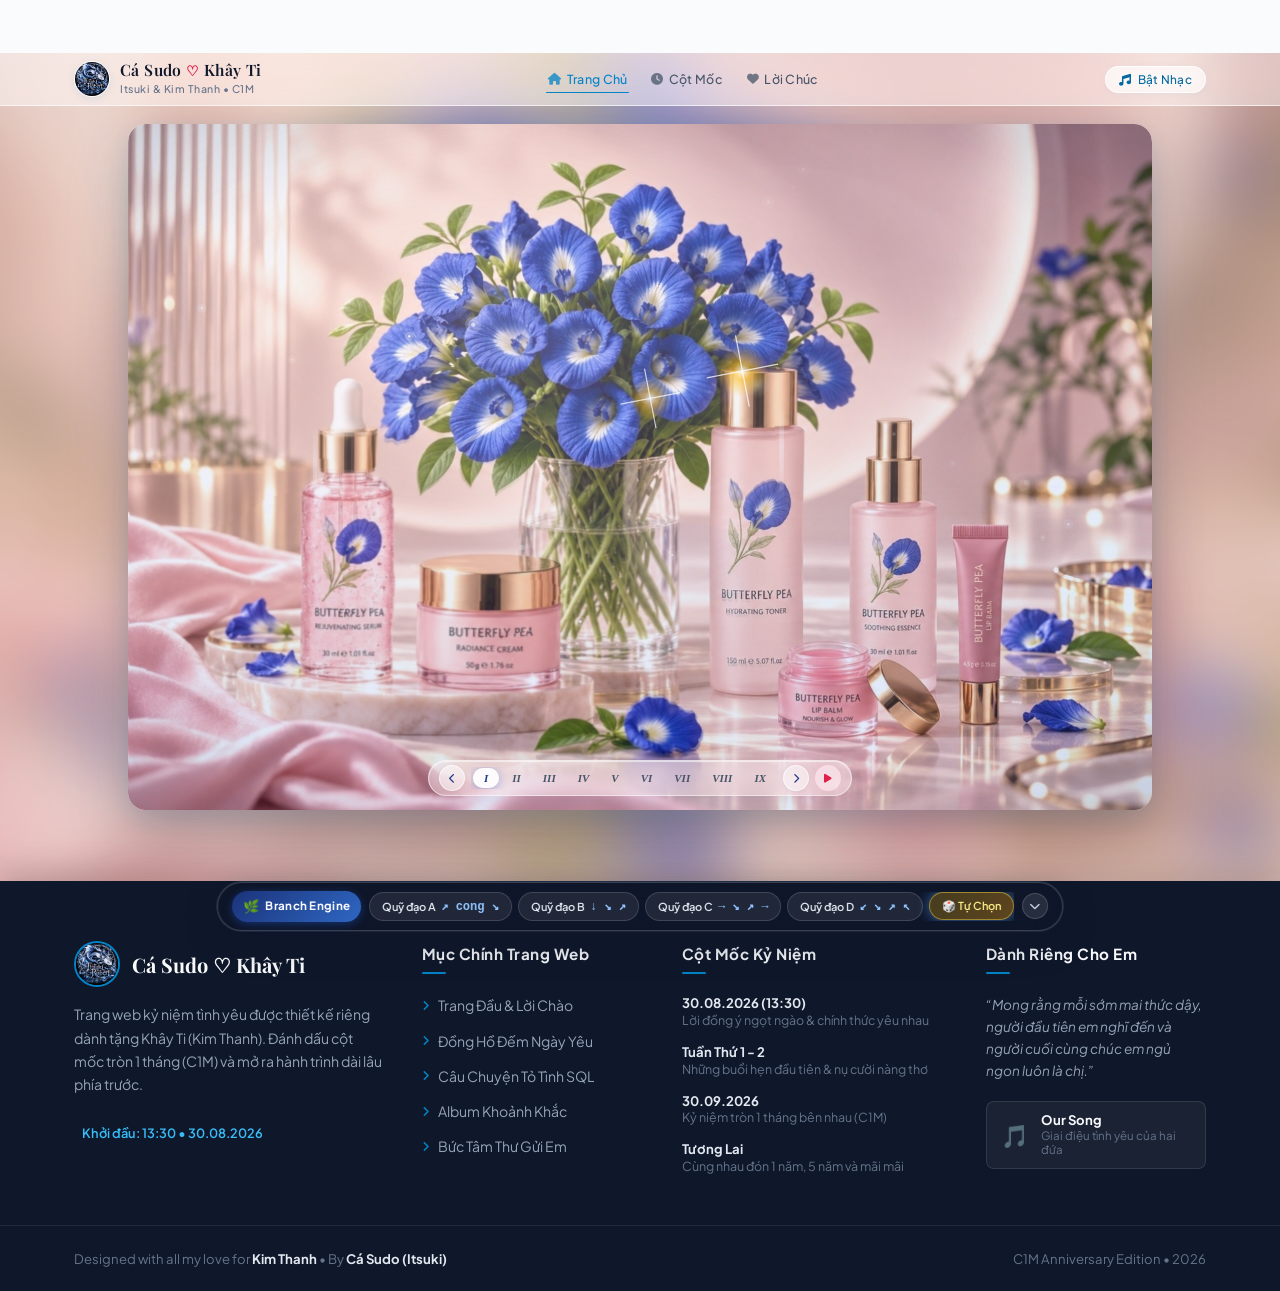
==== commit 3c1bc155: "sixth" ====
--- a/home.html
+++ b/home.html
@@ -19,13 +19,14 @@
   <!-- Font Awesome Icons -->
   <link rel="stylesheet" href="https://cdnjs.cloudflare.com/ajax/libs/font-awesome/6.5.1/css/all.min.css">
 
-  <link rel="stylesheet" href="preview.css?v=28">
-  <link rel="stylesheet" href="background-engine.css?v=28">
-  <link rel="stylesheet" href="branch-engine.css?v=28">
-  <link rel="stylesheet" href="petal-engine.css?v=28">
-  <link rel="stylesheet" href="scent-engine.css?v=28">
-  <link rel="stylesheet" href="interaction-engine.css?v=28">
-  <link rel="stylesheet" href="discovery-engine.css?v=28">
+  <link rel="stylesheet" href="preview.css?v=41">
+  <link rel="stylesheet" href="background-engine.css?v=41">
+  <link rel="stylesheet" href="branch-engine.css?v=41">
+  <link rel="stylesheet" href="petal-engine.css?v=41">
+  <link rel="stylesheet" href="scent-engine.css?v=41">
+  <link rel="stylesheet" href="interaction-engine.css?v=41">
+  <link rel="stylesheet" href="discovery-engine.css?v=41">
+  <link rel="stylesheet" href="story-transition-engine.css?v=41">
 </head>
 
 <body>
@@ -91,7 +92,7 @@
 
     <!-- Khung cảnh căn phòng chuyển động hữu cơ -->
     <div class="living-scene-wrapper">
-      <div class="living-frame" id="livingFrame">
+      <div class="living-frame chapter-active-1" id="livingFrame">
         <!-- SVG Definitions cho bộ lọc động lực học Background Engine -->
         <svg id="backgroundEngineDefs" class="engine-svg-defs" aria-hidden="true">
           <defs>
@@ -309,13 +310,14 @@
     </div>
   </footer>
 
-  <script src="background-engine.js?v=28"></script>
-  <script src="branch-engine.js?v=28"></script>
-  <script src="petal-engine.js?v=28"></script>
-  <script src="scent-engine.js?v=28"></script>
-  <script src="interaction-engine.js?v=28"></script>
-  <script src="discovery-engine.js?v=28"></script>
-  <script src="script.js?v=28"></script>
+  <script src="background-engine.js?v=41"></script>
+  <script src="branch-engine.js?v=41"></script>
+  <script src="petal-engine.js?v=41"></script>
+  <script src="scent-engine.js?v=41"></script>
+  <script src="interaction-engine.js?v=41"></script>
+  <script src="discovery-engine.js?v=41"></script>
+  <script src="story-transition-engine.js?v=41"></script>
+  <script src="script.js?v=41"></script>
 </body>
 
 </html>
--- a/preview.css
+++ b/preview.css
@@ -470,6 +470,7 @@
 
 /* Gợi ý tương tác cành hoa trên bức ảnh */
 .flower-touch-hint {
+  display: none !important;
   position: absolute;
   bottom: 24px;
   right: 24px;
@@ -3583,4 +3584,18 @@
     height: 38px;
     font-size: 17px;
   }
+}
+
+/* TẮT TOÀN BỘ BÓ HOA GIỮA KHUNG HÌNH VÀ CÁNH HOA/CÀNH HOA */
+.discovery-branches-layer,
+.discovery-centerpiece-bouquet,
+.bouquet-ambient-radiance,
+.discovery-branch-item,
+.convergence-flying-branch,
+.bouquet-inner-wrap,
+.bouquet-img {
+  display: none !important;
+  opacity: 0 !important;
+  visibility: hidden !important;
+  pointer-events: none !important;
 }
--- a/background-engine.css
+++ b/background-engine.css
@@ -188,6 +188,7 @@
   z-index: 6;
   will-change: transform;
   transform: translateZ(0);
+  display: none !important;
 }
 
 .engine-swaying-branch .branch-sprite {
@@ -245,6 +246,7 @@
   z-index: 7;
   will-change: transform;
   transform: translateZ(0);
+  display: none !important;
 }
 
 .engine-living-blossom .blossom-sprite {
--- a/discovery-engine.css
+++ b/discovery-engine.css
@@ -15,6 +15,20 @@
      + Để người dùng tự nhận ra khu vườn đã chuyển mình.
    ============================================================ */
 
+/* TẮT HOÀN TOÀN BÓ HOA VÀ CÁC CÀNH HOA THEO YÊU CẦU */
+.discovery-branches-layer,
+.discovery-centerpiece-bouquet,
+.bouquet-ambient-radiance,
+.discovery-branch-item,
+.convergence-flying-branch,
+.bouquet-inner-wrap,
+.bouquet-img {
+  display: none !important;
+  opacity: 0 !important;
+  visibility: hidden !important;
+  pointer-events: none !important;
+}
+
 /* 1. LỚP CHỨA CÁC CÀNH HOA TRONG BACKGROUND & HỘI TỤ */
 .discovery-branches-layer {
   position: absolute;
--- a/story-transition-engine.css
+++ b/story-transition-engine.css
@@ -0,0 +1,628 @@
+/* ============================================================
+   BUTTERFLY PEA MEMORY GARDEN — STORY TRANSITION ENGINE CSS
+   9 Chapters Story Background System
+   Visual Identity:
+   - Pastel Pink (#ffd5e5, #fbcfe8, #f472b6)
+   - Butterfly Pea Blue (#1d4ed8, #2563eb, #3b82f6)
+   - Photorealistic & Romantic Luxury
+   - Cinematic Atmosphere & Soft Light
+   ============================================================ */
+
+:root {
+  --story-pink-pastel: #ffd5e5;
+  --story-pink-soft: #fbcfe8;
+  --story-pink-accent: #f472b6;
+  --story-blue-indigo: #1e3a8a;
+  --story-blue-vibrant: #2563eb;
+  --story-blue-sky: #60a5fa;
+  --story-gold-champagne: #fbbf24;
+  --story-gold-warm: #d97706;
+  --story-glass-bg: rgba(255, 255, 255, 0.72);
+  --story-glass-border: rgba(255, 255, 255, 0.55);
+  --story-transition-duration: 1.2s;
+}
+
+/* ============================================================
+   1. STORY CHAPTERS CONTAINER & SCENE LAYERS
+   ============================================================ */
+.story-chapters-container {
+  position: absolute;
+  inset: 0;
+  width: 100%;
+  height: 100%;
+  overflow: hidden;
+  border-radius: 18px;
+  pointer-events: none;
+  z-index: 10;
+}
+
+/* Chapter 1 là bối cảnh Căn Phòng Sống Động nguyên bản (background.jpg + living physical layers)
+   -> Ẩn ảnh backdrop riêng của Scene 1 để các tầng nền chuẩn hiển thị sắc nét 100% */
+.scene-ch1 .story-chapter-backdrop {
+  display: none !important;
+}
+
+/* Khi chuyển sang các Chapter 2 -> 9, tạm ẩn các lớp động lực học riêng của Chapter 1 để thưởng thức trọn vẹn từng bối cảnh */
+.living-frame:is(.chapter-active-2, .chapter-active-3, .chapter-active-4, .chapter-active-5, .chapter-active-6, .chapter-active-7, .chapter-active-8, .chapter-active-9) :is(
+  .engine-layer-silk,
+  .engine-layer-flora,
+  .engine-swaying-branch,
+  .engine-specular-canvas,
+  .engine-layer-table,
+  .engine-layer-backdrop,
+  .main-uncut-image.living-photo,
+  .bottle-hotspots-container,
+  .flower-touch-hint
+) {
+  opacity: 0 !important;
+  pointer-events: none !important;
+  visibility: hidden !important;
+  transition: opacity 0.8s ease, visibility 0.8s ease;
+}
+
+/* Nút Bridge Khám Phá 9 Chương */
+.reward-bridge-btn {
+  display: inline-flex;
+  align-items: center;
+  justify-content: center;
+  gap: 8px;
+  width: 100%;
+  margin-top: 10px;
+  padding: 11px 18px;
+  border-radius: 30px;
+  border: 1px solid rgba(255, 255, 255, 0.9);
+  background: linear-gradient(135deg, #1e3a8a 0%, #2563eb 50%, #f472b6 100%);
+  color: #ffffff;
+  font-family: 'Plus Jakarta Sans', sans-serif;
+  font-size: 13px;
+  font-weight: 700;
+  cursor: pointer;
+  box-shadow: 0 8px 24px rgba(37, 99, 235, 0.35);
+  transition: all 0.3s cubic-bezier(0.2, 0.8, 0.2, 1);
+}
+
+.reward-bridge-btn:hover {
+  transform: translateY(-2px);
+  box-shadow: 0 12px 30px rgba(37, 99, 235, 0.45);
+}
+
+/* Từng khung cảnh của từng Chapter */
+.story-chapter-scene {
+  position: absolute;
+  inset: 0;
+  width: 100%;
+  height: 100%;
+  opacity: 0;
+  visibility: hidden;
+  transition: opacity var(--story-transition-duration) cubic-bezier(0.4, 0, 0.2, 1),
+              transform 1.8s cubic-bezier(0.2, 0.8, 0.2, 1);
+  transform: scale(1.025);
+  will-change: opacity, transform;
+  pointer-events: none;
+}
+
+.story-chapter-scene.active {
+  opacity: 1;
+  visibility: visible;
+  transform: scale(1);
+  pointer-events: auto;
+  z-index: 3;
+}
+
+.story-chapter-scene.exiting {
+  opacity: 0;
+  visibility: visible;
+  transform: scale(0.985);
+  pointer-events: none;
+  z-index: 2;
+}
+
+/* Ảnh nền Photorealistic của từng Chapter */
+.story-chapter-backdrop {
+  position: absolute;
+  inset: 0;
+  width: 100%;
+  height: 100%;
+  object-fit: cover;
+  object-position: center center;
+  display: block;
+  user-select: none;
+  -webkit-user-drag: none;
+  transform: translateZ(0);
+}
+
+/* Lớp phủ Cinematic Lighting & Soft Ambient Gradient */
+.story-chapter-ambient {
+  position: absolute;
+  inset: 0;
+  pointer-events: none;
+  mix-blend-mode: soft-light;
+  background: radial-gradient(circle at 50% 40%, rgba(255, 240, 245, 0.2) 0%, rgba(30, 58, 138, 0.15) 100%);
+  transition: opacity 1.2s ease;
+}
+
+/* Lớp Vignette điện ảnh sang trọng */
+.story-chapter-vignette {
+  position: absolute;
+  inset: 0;
+  pointer-events: none;
+  background: radial-gradient(ellipse 90% 85% at 50% 50%, transparent 60%, rgba(15, 23, 42, 0.28) 100%);
+  mix-blend-mode: multiply;
+}
+
+/* Canvas chuyên dụng cho Animation riêng của từng Chapter */
+.story-chapter-canvas {
+  position: absolute;
+  inset: 0;
+  width: 100%;
+  height: 100%;
+  pointer-events: none;
+  z-index: 3;
+}
+
+/* Lớp phủ phần tử HTML/DOM riêng biệt theo từng Chapter */
+.story-chapter-env {
+  position: absolute;
+  inset: 0;
+  width: 100%;
+  height: 100%;
+  pointer-events: none;
+  z-index: 4;
+}
+
+/* ============================================================
+   2. BỐ CỤC & MÔI TRƯỜNG ĐẶC TRƯNG TỪNG CHAPTER
+   ============================================================ */
+
+/* CHAPTER 01: Mỹ phẩm studio */
+.scene-ch1 .story-chapter-ambient {
+  background: radial-gradient(ellipse 70% 60% at 35% 30%, rgba(255, 235, 240, 0.35) 0%, rgba(37, 99, 235, 0.12) 100%);
+}
+
+/* CHAPTER 02: Hoa rủ / botanical composition */
+.scene-ch2 .story-chapter-ambient {
+  background: radial-gradient(ellipse 80% 50% at 50% 15%, rgba(255, 245, 230, 0.3) 0%, rgba(30, 58, 138, 0.18) 100%);
+}
+
+/* Tắt toàn bộ cành hoa, bông hoa giả lập, bó hoa trung tâm từ trang 1 đến 9 theo yêu cầu */
+.engine-swaying-branch,
+.engine-living-blossom,
+.flower-touch-hint,
+.scene-ch2-vines,
+.discovery-branches-layer,
+.discovery-centerpiece-bouquet,
+.bouquet-ambient-radiance,
+.discovery-branch-item,
+.convergence-flying-branch,
+.bouquet-inner-wrap,
+.bouquet-img {
+  display: none !important;
+  opacity: 0 !important;
+  pointer-events: none !important;
+  visibility: hidden !important;
+}
+
+/* CHAPTER 03: Nước / reflection / cánh hoa */
+.scene-ch3 .story-chapter-ambient {
+  background: linear-gradient(180deg, rgba(255, 220, 235, 0.2) 0%, rgba(59, 130, 246, 0.22) 60%, rgba(30, 58, 138, 0.28) 100%);
+}
+
+.scene-ch3-water-sheen {
+  position: absolute;
+  bottom: 0;
+  left: 0;
+  right: 0;
+  height: 65%;
+  background: linear-gradient(to top, rgba(96, 165, 250, 0.18) 0%, rgba(255, 228, 238, 0.12) 50%, transparent 100%);
+  mix-blend-mode: screen;
+  pointer-events: none;
+}
+
+/* CHAPTER 04: Gương / luxury room */
+.scene-ch4 .story-chapter-ambient {
+  background: radial-gradient(circle at 50% 45%, rgba(255, 243, 224, 0.32) 0%, rgba(67, 56, 202, 0.15) 85%);
+}
+
+.scene-ch4-candle-glow {
+  position: absolute;
+  bottom: 22%;
+  left: 45%;
+  width: 140px;
+  height: 140px;
+  border-radius: 50%;
+  background: radial-gradient(circle, rgba(253, 230, 138, 0.35) 0%, rgba(245, 158, 11, 0.15) 50%, transparent 70%);
+  mix-blend-mode: screen;
+  animation: candleGlowPulse 4s ease-in-out infinite alternate;
+  pointer-events: none;
+}
+
+@keyframes candleGlowPulse {
+  0% { transform: scale(0.92); opacity: 0.75; }
+  50% { transform: scale(1.05); opacity: 0.95; }
+  100% { transform: scale(0.97); opacity: 0.85; }
+}
+
+/* CHAPTER 05: Marble / glass / crystal */
+.scene-ch5 .story-chapter-ambient {
+  background: radial-gradient(ellipse at 65% 55%, rgba(255, 255, 255, 0.35) 0%, rgba(244, 114, 182, 0.15) 50%, rgba(37, 99, 235, 0.12) 100%);
+}
+
+/* CHAPTER 06: Satin / silk / flowers */
+.scene-ch6 .story-chapter-ambient {
+  background: linear-gradient(135deg, rgba(255, 215, 230, 0.32) 0%, rgba(30, 58, 138, 0.22) 100%);
+}
+
+/* CHAPTER 07: Botanical garden */
+.scene-ch7 .story-chapter-ambient {
+  background: radial-gradient(ellipse 90% 70% at 55% 20%, rgba(254, 243, 199, 0.35) 0%, rgba(52, 211, 153, 0.12) 60%, rgba(30, 58, 138, 0.18) 100%);
+}
+
+/* CHAPTER 08: Dreamy floral environment */
+.scene-ch8 .story-chapter-ambient {
+  background: radial-gradient(circle at 50% 50%, rgba(245, 208, 254, 0.32) 0%, rgba(192, 132, 252, 0.2) 45%, rgba(30, 58, 138, 0.25) 100%);
+}
+
+/* CHAPTER 09: Final romantic scene */
+.scene-ch9 .story-chapter-ambient {
+  background: radial-gradient(ellipse 95% 75% at 50% 35%, rgba(255, 228, 238, 0.35) 0%, rgba(251, 146, 60, 0.18) 40%, rgba(30, 58, 138, 0.3) 100%);
+}
+
+.scene-ch9-love-aura {
+  position: absolute;
+  top: 35%;
+  left: 50%;
+  transform: translate(-50%, -50%);
+  width: 420px;
+  height: 420px;
+  border-radius: 50%;
+  background: radial-gradient(circle, rgba(255, 214, 229, 0.28) 0%, rgba(251, 191, 36, 0.16) 45%, transparent 70%);
+  mix-blend-mode: screen;
+  pointer-events: none;
+  animation: loveAuraBreath 5.5s ease-in-out infinite alternate;
+}
+
+@keyframes loveAuraBreath {
+  0% { transform: translate(-50%, -50%) scale(0.94); opacity: 0.7; }
+  100% { transform: translate(-50%, -50%) scale(1.08); opacity: 1; }
+}
+
+/* ============================================================
+   3. THANH ĐIỀU HƯỚNG 9 CHAPTER (STORY CHAPTER NAVBAR)
+   ============================================================ */
+/* ============================================================
+   3. THANH ĐIỀU HƯỚNG 9 CHAPTER (STORY CHAPTER NAVBAR)
+   ============================================================ */
+.story-chapter-nav-bar {
+  position: absolute;
+  bottom: 14px;
+  left: 50%;
+  transform: translateX(-50%);
+  z-index: 25;
+  display: flex;
+  align-items: center;
+  gap: 6px;
+  padding: 4px 10px;
+  border-radius: 30px;
+  background: rgba(255, 255, 255, 0.35);
+  backdrop-filter: blur(14px) saturate(140%);
+  -webkit-backdrop-filter: blur(14px) saturate(140%);
+  border: 1px solid rgba(255, 255, 255, 0.5);
+  box-shadow:
+    0 4px 16px rgba(30, 58, 138, 0.06),
+    inset 0 1px 1px rgba(255, 255, 255, 0.6);
+  pointer-events: auto;
+  user-select: none;
+  max-width: calc(100% - 24px);
+  transition: all 0.3s cubic-bezier(0.2, 0.8, 0.2, 1);
+}
+
+.story-chapter-nav-bar:hover {
+  background: rgba(255, 255, 255, 0.55);
+  box-shadow:
+    0 6px 20px rgba(30, 58, 138, 0.08),
+    inset 0 1px 1px rgba(255, 255, 255, 0.8);
+}
+
+/* Nút Điều Hướng Trái / Phải */
+.story-nav-btn {
+  display: inline-flex;
+  align-items: center;
+  justify-content: center;
+  width: 26px;
+  height: 26px;
+  border-radius: 50%;
+  border: 1px solid rgba(255, 255, 255, 0.6);
+  background: rgba(255, 255, 255, 0.5);
+  color: #1e3a8a;
+  font-size: 10px;
+  cursor: pointer;
+  transition: all 0.2s ease;
+  box-shadow: 0 1px 4px rgba(15, 23, 42, 0.05);
+  flex-shrink: 0;
+}
+
+.story-nav-btn:hover {
+  background: rgba(255, 255, 255, 0.95);
+  color: #2563eb;
+  transform: scale(1.06);
+  box-shadow: 0 2px 8px rgba(30, 58, 138, 0.15);
+}
+
+.story-nav-btn:active {
+  transform: scale(0.96);
+}
+
+/* Danh Sách Nút Bấm 9 Chương */
+.story-chapter-dots-list {
+  display: flex;
+  align-items: center;
+  gap: 4px;
+  overflow-x: auto;
+  scrollbar-width: none;
+  -ms-overflow-style: none;
+  padding: 1px 2px;
+}
+
+.story-chapter-dots-list::-webkit-scrollbar {
+  display: none;
+}
+
+.story-chapter-dot-btn {
+  position: relative;
+  display: inline-flex;
+  align-items: center;
+  justify-content: center;
+  padding: 3px 8px;
+  border-radius: 12px;
+  border: 1px solid transparent;
+  background: transparent;
+  color: #475569;
+  font-family: 'Playfair Display', serif;
+  font-size: 11px;
+  font-style: italic;
+  font-weight: 600;
+  cursor: pointer;
+  white-space: nowrap;
+  transition: all 0.25s cubic-bezier(0.2, 0.8, 0.2, 1);
+  flex-shrink: 0;
+}
+
+.story-chapter-dot-btn .dot-num {
+  font-size: 11px;
+}
+
+.story-chapter-dot-btn:hover {
+  background: rgba(255, 255, 255, 0.6);
+  color: #1e3a8a;
+}
+
+.story-chapter-dot-btn.active {
+  background: rgba(255, 255, 255, 0.9);
+  color: #1e3a8a;
+  border-color: rgba(255, 255, 255, 0.8);
+  font-weight: 700;
+  box-shadow:
+    0 2px 8px rgba(37, 99, 235, 0.18),
+    0 0 10px rgba(59, 130, 246, 0.25);
+  padding: 3px 10px;
+}
+
+/* Nút Chế Độ Trình Chiếu Tự Động (Auto-play Story Tour) */
+.story-autoplay-btn {
+  display: inline-flex;
+  align-items: center;
+  justify-content: center;
+  width: 26px;
+  height: 26px;
+  border-radius: 50%;
+  border: 1px solid rgba(255, 215, 230, 0.6);
+  background: rgba(255, 240, 245, 0.6);
+  color: #e11d48;
+  font-size: 10px;
+  cursor: pointer;
+  transition: all 0.2s ease;
+  flex-shrink: 0;
+}
+
+.story-autoplay-btn:hover {
+  background: rgba(255, 255, 255, 0.95);
+  border-color: #f43f5e;
+  transform: scale(1.06);
+}
+
+.story-autoplay-btn.playing {
+  background: #e11d48;
+  color: #ffffff;
+  border-color: #e11d48;
+  box-shadow: 0 2px 8px rgba(225, 29, 72, 0.3);
+}
+
+/* ============================================================
+   4. THẺ THÔNG TIN CHƯƠNG ĐANG CHIẾU (STORY ACTIVE CHAPTER TAG)
+   Đặt ở góc trên bên phải để không che khuất hoa và mỹ phẩm
+   ============================================================ */
+.story-active-chapter-tag {
+  position: absolute;
+  top: 14px;
+  right: 16px;
+  z-index: 24;
+  max-width: 250px;
+  padding: 10px 14px;
+  border-radius: 14px;
+  background: rgba(255, 255, 255, 0.58);
+  backdrop-filter: blur(14px) saturate(140%);
+  -webkit-backdrop-filter: blur(14px) saturate(140%);
+  border: 1px solid rgba(255, 255, 255, 0.65);
+  box-shadow:
+    0 8px 24px rgba(30, 58, 138, 0.06),
+    0 0 12px rgba(255, 255, 255, 0.4);
+  pointer-events: auto;
+  user-select: none;
+  transition: opacity 0.4s ease, transform 0.4s cubic-bezier(0.2, 0.8, 0.2, 1);
+  animation: tagEntrance 0.6s cubic-bezier(0.2, 0.8, 0.2, 1);
+}
+
+.story-active-chapter-tag.closed {
+  opacity: 0;
+  pointer-events: none;
+  transform: translateY(-8px) scale(0.96);
+  display: none !important;
+}
+
+@keyframes tagEntrance {
+  0% { opacity: 0; transform: translateY(-8px) scale(0.96); }
+  100% { opacity: 1; transform: translateY(0) scale(1); }
+}
+
+.tag-header {
+  display: flex;
+  align-items: center;
+  justify-content: space-between;
+  margin-bottom: 4px;
+}
+
+.tag-badge {
+  display: inline-flex;
+  align-items: center;
+  gap: 4px;
+  font-family: 'Playfair Display', serif;
+  font-size: 10px;
+  font-weight: 700;
+  text-transform: uppercase;
+  letter-spacing: 0.8px;
+  color: #1e3a8a;
+  background: rgba(224, 242, 254, 0.7);
+  padding: 2px 7px;
+  border-radius: 10px;
+  border: 1px solid rgba(186, 230, 253, 0.5);
+}
+
+.tag-badge .roman {
+  color: #e11d48;
+}
+
+.tag-close-btn {
+  background: rgba(255, 255, 255, 0.5);
+  border: 1px solid rgba(255, 255, 255, 0.7);
+  border-radius: 12px;
+  padding: 2px 8px;
+  font-family: 'Plus Jakarta Sans', sans-serif;
+  font-size: 10px;
+  font-weight: 600;
+  color: #475569;
+  cursor: pointer;
+  display: inline-flex;
+  align-items: center;
+  gap: 3px;
+  transition: all 0.2s ease;
+}
+
+.tag-close-btn:hover {
+  background: rgba(255, 255, 255, 0.95);
+  color: #e11d48;
+  border-color: rgba(251, 113, 133, 0.6);
+}
+
+.tag-title {
+  font-family: 'Playfair Display', serif;
+  font-size: 12.5px;
+  font-weight: 700;
+  color: #1e3a8a;
+  margin: 3px 0 1px 0;
+  line-height: 1.3;
+}
+
+.tag-subtitle {
+  font-family: 'Plus Jakarta Sans', sans-serif;
+  font-size: 10px;
+  font-weight: 600;
+  color: #e11d48;
+  margin-bottom: 3px;
+  line-height: 1.3;
+}
+
+.tag-desc {
+  font-family: 'Plus Jakarta Sans', sans-serif;
+  font-size: 10px;
+  line-height: 1.4;
+  color: #475569;
+  margin: 0;
+  border-top: 1px dashed rgba(203, 213, 225, 0.6);
+  padding-top: 4px;
+}
+
+.story-active-chapter-tag.minimized .tag-subtitle,
+.story-active-chapter-tag.minimized .tag-desc {
+  display: none;
+}
+
+/* ============================================================
+   5. HIỆU ỨNG CHUYỂN CẢNH ĐIỆN ẢNH (CINEMATIC FLASH & CURTAIN)
+   ============================================================ */
+.story-transition-flash {
+  position: absolute;
+  inset: 0;
+  background: radial-gradient(circle at 50% 50%, rgba(255, 245, 250, 0.92) 0%, rgba(224, 242, 254, 0.6) 50%, transparent 85%);
+  mix-blend-mode: screen;
+  pointer-events: none;
+  z-index: 30;
+  opacity: 0;
+  transition: opacity 0.45s ease;
+}
+
+.story-transition-flash.flash-active {
+  opacity: 1;
+  animation: flashPulse 0.9s cubic-bezier(0.2, 0.8, 0.2, 1) forwards;
+}
+
+@keyframes flashPulse {
+  0% { opacity: 0; }
+  35% { opacity: 0.95; }
+  100% { opacity: 0; }
+}
+
+/* ============================================================
+   6. RESPONSIVE DESIGN (TABLET & MOBILE)
+   ============================================================ */
+@media (max-width: 768px) {
+  .story-chapter-nav-bar {
+    bottom: 12px;
+    padding: 6px 10px;
+    gap: 6px;
+  }
+
+  .story-nav-btn {
+    width: 28px;
+    height: 28px;
+    font-size: 11px;
+  }
+
+  .story-chapter-dot-btn {
+    padding: 4px 8px;
+    font-size: 11px;
+  }
+
+  .story-chapter-dot-btn.active .dot-title {
+    display: none;
+  }
+
+  .story-autoplay-btn span {
+    display: none;
+  }
+
+  .story-autoplay-btn {
+    padding: 6px 9px;
+  }
+
+  .story-active-chapter-tag {
+    top: 10px;
+    left: 10px;
+    right: 10px;
+    max-width: none;
+    padding: 10px 14px;
+  }
+
+  .tag-title {
+    font-size: 15px;
+  }
+}
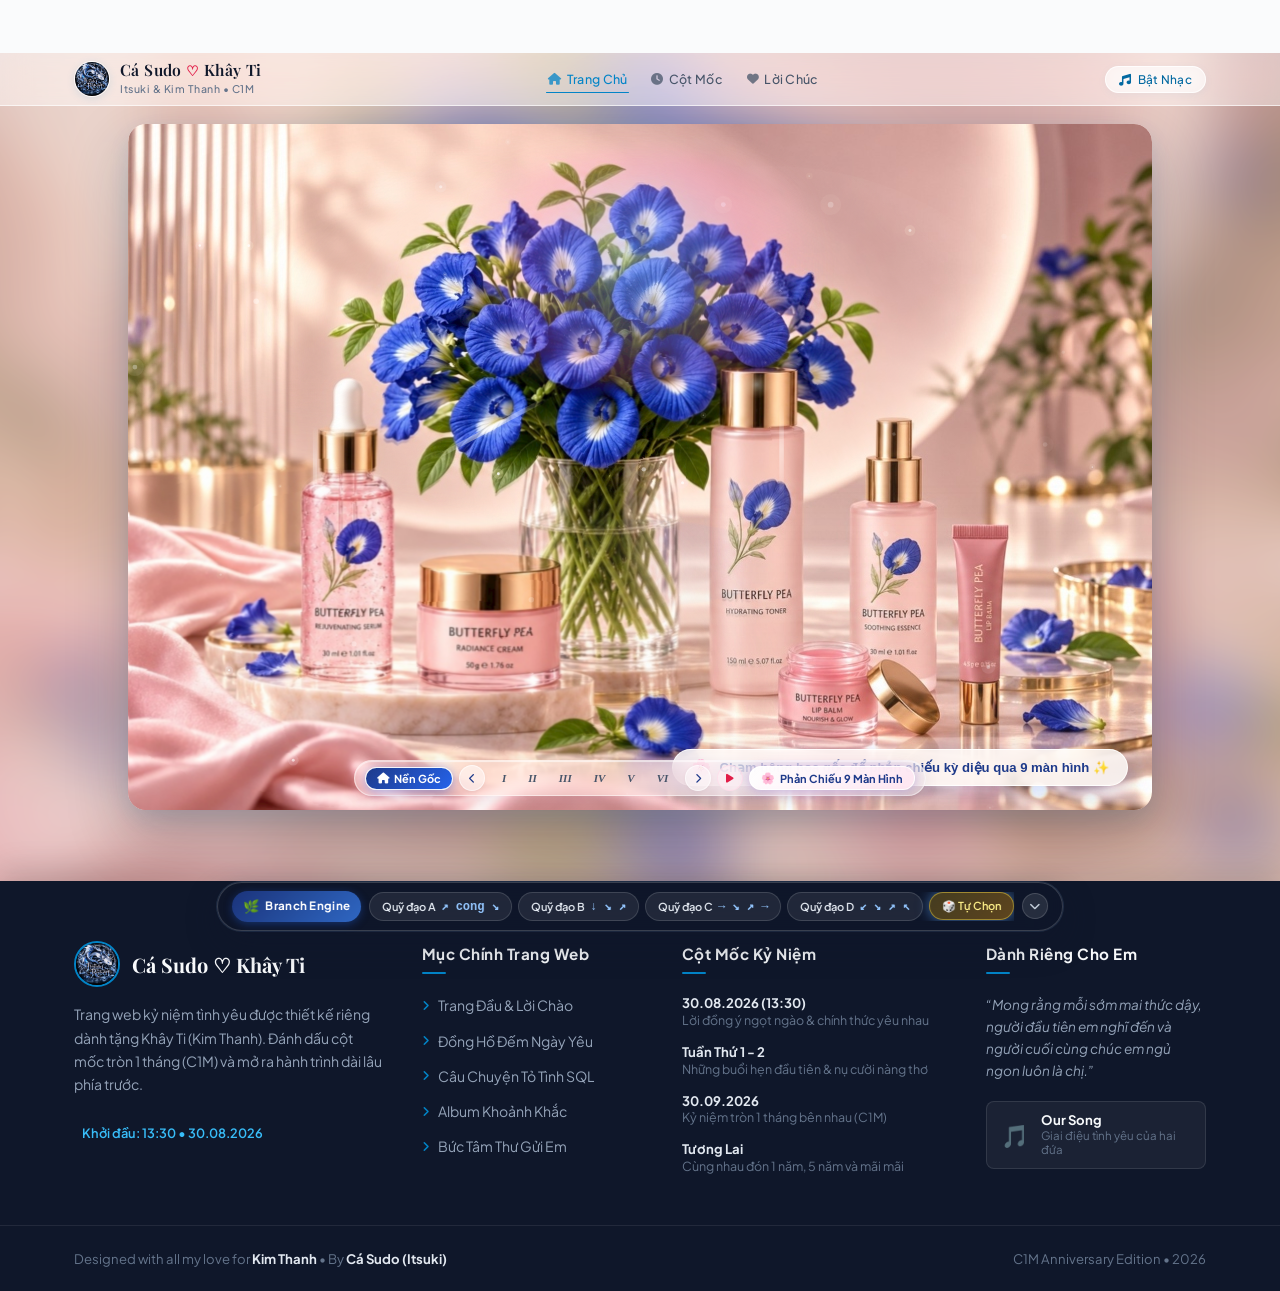
==== commit 9d51dc48: "seventh" ====
--- a/home.html
+++ b/home.html
@@ -19,14 +19,14 @@
   <!-- Font Awesome Icons -->
   <link rel="stylesheet" href="https://cdnjs.cloudflare.com/ajax/libs/font-awesome/6.5.1/css/all.min.css">
 
-  <link rel="stylesheet" href="preview.css?v=41">
-  <link rel="stylesheet" href="background-engine.css?v=41">
-  <link rel="stylesheet" href="branch-engine.css?v=41">
-  <link rel="stylesheet" href="petal-engine.css?v=41">
-  <link rel="stylesheet" href="scent-engine.css?v=41">
-  <link rel="stylesheet" href="interaction-engine.css?v=41">
-  <link rel="stylesheet" href="discovery-engine.css?v=41">
-  <link rel="stylesheet" href="story-transition-engine.css?v=41">
+  <link rel="stylesheet" href="preview.css?v=46">
+  <link rel="stylesheet" href="background-engine.css?v=46">
+  <link rel="stylesheet" href="branch-engine.css?v=46">
+  <link rel="stylesheet" href="petal-engine.css?v=46">
+  <link rel="stylesheet" href="scent-engine.css?v=46">
+  <link rel="stylesheet" href="interaction-engine.css?v=46">
+  <link rel="stylesheet" href="discovery-engine.css?v=46">
+  <link rel="stylesheet" href="story-transition-engine.css?v=46">
 </head>
 
 <body>
@@ -109,8 +109,8 @@
           </defs>
         </svg>
 
-        <!-- Bức ảnh mỹ phẩm hoa đậu biếc sắc nét 100% không bị cắt (Tầng chuẩn) -->
-        <img src="assets/images/background.jpg" alt="Hoa đậu biếc &amp; Mỹ phẩm Khây Ti"
+        <!-- Bức ảnh mỹ phẩm hoa đậu biếc sắc nét 100% không bị cắt (Tầng Nền Gốc) -->
+        <img src="assets/images/background.jpg?v=46" alt="Hoa đậu biếc &amp; Mỹ phẩm Khây Ti"
           class="main-uncut-image living-photo">
 
         <!-- =======================================================
@@ -208,15 +208,19 @@
             style="left: 77%; top: 51%; width: 11%; height: 40%;" title="Butterfly Pea - Lip Balm Tube"
             aria-label="Butterfly Pea - Lip Balm Tube"></button>
           <button type="button" class="bottle-hotspot" data-bottle-id="flower_vase"
-            style="left: 28%; top: 4%; width: 44%; height: 34%;" title="Butterfly Pea - Botanical Blossom"
-            aria-label="Butterfly Pea - Botanical Blossom"></button>
-        </div>
-
-        <!-- Gợi ý tương tác cành hoa & hương thơm nhẹ nhàng (tự ẩn sau khi click) -->
-        <div class="flower-touch-hint" id="flowerTouchHint">
-          <span class="hint-icon">🌿</span>
-          <span class="hint-text">Chạm hoa hoặc vuốt tay để tung cánh hoa...</span>
-        </div>
+            style="left: 28%; top: 4%; width: 44%; height: 34%;"
+            title="Bông hoa đậu biếc gốc: Chạm để phản chiếu qua 9 màn hình"
+            aria-label="Bông hoa đậu biếc gốc: Chạm để phản chiếu qua 9 màn hình"></button>
+        </div>
+
+        <!-- Vầng hào quang phản chiếu xung quanh bông hoa gốc -->
+        <div class="flower-root-halo" aria-hidden="true"></div>
+
+        <!-- Gợi ý tương tác bông hoa gốc & phản chiếu qua 9 màn hình -->
+        <button type="button" class="flower-touch-hint" id="flowerTouchHint" title="Chạm để phản chiếu qua 9 màn hình">
+          <span class="hint-icon">🌸</span>
+          <span class="hint-text">Chạm bông hoa gốc để phản chiếu kỳ diệu qua 9 màn hình ✨</span>
+        </button>
       </div>
 
       <!-- Layer chứa cành hoa đậu biếc rơi tự do ra ngoài khung cảnh -->
@@ -310,14 +314,14 @@
     </div>
   </footer>
 
-  <script src="background-engine.js?v=41"></script>
-  <script src="branch-engine.js?v=41"></script>
-  <script src="petal-engine.js?v=41"></script>
-  <script src="scent-engine.js?v=41"></script>
-  <script src="interaction-engine.js?v=41"></script>
-  <script src="discovery-engine.js?v=41"></script>
-  <script src="story-transition-engine.js?v=41"></script>
-  <script src="script.js?v=41"></script>
+  <script src="background-engine.js?v=46"></script>
+  <script src="branch-engine.js?v=46"></script>
+  <script src="petal-engine.js?v=46"></script>
+  <script src="scent-engine.js?v=46"></script>
+  <script src="interaction-engine.js?v=46"></script>
+  <script src="discovery-engine.js?v=46"></script>
+  <script src="story-transition-engine.js?v=46"></script>
+  <script src="script.js?v=46"></script>
 </body>
 
 </html>
--- a/preview.css
+++ b/preview.css
@@ -470,27 +470,33 @@
 
 /* Gợi ý tương tác cành hoa trên bức ảnh */
 .flower-touch-hint {
-  display: none !important;
   position: absolute;
   bottom: 24px;
   right: 24px;
-  background: rgba(255, 255, 255, 0.52);
+  background: rgba(255, 255, 255, 0.82);
   backdrop-filter: blur(14px) saturate(130%);
   -webkit-backdrop-filter: blur(14px) saturate(130%);
-  border: 1px solid rgba(255, 255, 255, 0.72);
-  color: #475569;
-  padding: 5px 14px;
+  border: 1px solid rgba(255, 255, 255, 0.9);
+  color: #1e3a8a;
+  padding: 8px 18px;
   border-radius: var(--radius-pill);
-  font-size: 0.74rem;
-  font-weight: 500;
-  display: flex;
-  align-items: center;
-  gap: 7px;
-  box-shadow: 0 4px 16px rgba(15, 23, 42, 0.05);
-  pointer-events: none;
-  z-index: 12;
+  font-size: 0.82rem;
+  font-weight: 600;
+  display: flex;
+  align-items: center;
+  gap: 8px;
+  box-shadow: 0 8px 24px rgba(37, 99, 235, 0.22);
+  pointer-events: auto;
+  cursor: pointer;
+  z-index: 15;
   animation: hint-float-glow 3.5s ease-in-out infinite;
-  transition: opacity 0.5s ease, transform 0.5s ease;
+  transition: all 0.4s cubic-bezier(0.16, 1, 0.3, 1);
+}
+
+.flower-touch-hint:hover {
+  transform: translateY(-3px) scale(1.03);
+  box-shadow: 0 12px 28px rgba(37, 99, 235, 0.35);
+  background: rgba(255, 255, 255, 0.95);
 }
 
 .flower-touch-hint .hint-icon {
--- a/story-transition-engine.css
+++ b/story-transition-engine.css
@@ -36,28 +36,46 @@
   z-index: 10;
 }
 
-/* Chapter 1 là bối cảnh Căn Phòng Sống Động nguyên bản (background.jpg + living physical layers)
-   -> Ẩn ảnh backdrop riêng của Scene 1 để các tầng nền chuẩn hiển thị sắc nét 100% */
-.scene-ch1 .story-chapter-backdrop {
-  display: none !important;
-}
-
-/* Khi chuyển sang các Chapter 2 -> 9, tạm ẩn các lớp động lực học riêng của Chapter 1 để thưởng thức trọn vẹn từng bối cảnh */
-.living-frame:is(.chapter-active-2, .chapter-active-3, .chapter-active-4, .chapter-active-5, .chapter-active-6, .chapter-active-7, .chapter-active-8, .chapter-active-9) :is(
+/* Khi chuyển sang các Chapter 1 -> 9, ẩn ảnh nền gốc và các lớp động lực học cũ để chiêm ngưỡng trọn vẹn từng bức ảnh nghệ thuật */
+.living-frame:is(.chapter-active-1, .chapter-active-2, .chapter-active-3, .chapter-active-4, .chapter-active-5, .chapter-active-6, .chapter-active-7, .chapter-active-8, .chapter-active-9) :is(
   .engine-layer-silk,
   .engine-layer-flora,
   .engine-swaying-branch,
+  .engine-living-blossom,
   .engine-specular-canvas,
   .engine-layer-table,
   .engine-layer-backdrop,
   .main-uncut-image.living-photo,
   .bottle-hotspots-container,
-  .flower-touch-hint
+  .flower-touch-hint,
+  .flower-root-halo
 ) {
   opacity: 0 !important;
   pointer-events: none !important;
   visibility: hidden !important;
   transition: opacity 0.8s ease, visibility 0.8s ease;
+}
+
+/* Khi ở Nền Gốc (Root Living Scene): Phục hồi hiển thị và tương tác 100% cho ảnh gốc, mỹ phẩm & hoa */
+.living-frame.scene-root-active :is(
+  .engine-layer-silk,
+  .engine-layer-table,
+  .engine-layer-backdrop,
+  .main-uncut-image.living-photo,
+  .bottle-hotspots-container,
+  .flower-root-halo
+) {
+  opacity: 1 !important;
+  pointer-events: auto !important;
+  visibility: visible !important;
+  transition: opacity 0.6s ease, visibility 0.6s ease;
+}
+
+.living-frame.scene-root-active .flower-touch-hint {
+  display: inline-flex !important;
+  opacity: 1 !important;
+  pointer-events: auto !important;
+  visibility: visible !important;
 }
 
 /* Nút Bridge Khám Phá 9 Chương */
@@ -323,6 +341,13 @@
     inset 0 1px 1px rgba(255, 255, 255, 0.8);
 }
 
+.story-chapter-nav-bar.hidden {
+  opacity: 0 !important;
+  pointer-events: none !important;
+  transform: translateX(-50%) translateY(24px) scale(0.96) !important;
+  display: none !important;
+}
+
 /* Nút Điều Hướng Trái / Phải */
 .story-nav-btn {
   display: inline-flex;
@@ -350,6 +375,84 @@
 
 .story-nav-btn:active {
   transform: scale(0.96);
+}
+
+/* Nút Nổi Thoát Nhanh Về Nền Gốc khi đang xem các Chương (1 - 9) */
+.story-exit-chapter-btn {
+  position: absolute;
+  top: 14px;
+  left: 16px;
+  z-index: 35;
+  display: inline-flex;
+  align-items: center;
+  gap: 7px;
+  padding: 7px 15px;
+  border-radius: 20px;
+  background: rgba(255, 255, 255, 0.82);
+  backdrop-filter: blur(14px) saturate(150%);
+  -webkit-backdrop-filter: blur(14px) saturate(150%);
+  border: 1px solid rgba(255, 255, 255, 0.9);
+  color: #1e3a8a;
+  font-family: 'Plus Jakarta Sans', sans-serif;
+  font-size: 11.5px;
+  font-weight: 700;
+  cursor: pointer;
+  box-shadow:
+    0 4px 16px rgba(30, 58, 138, 0.12),
+    0 1px 3px rgba(0, 0, 0, 0.05);
+  transition: all 0.3s cubic-bezier(0.2, 0.8, 0.2, 1);
+  animation: exitBtnEntrance 0.4s cubic-bezier(0.2, 0.8, 0.2, 1);
+}
+
+.story-exit-chapter-btn:hover {
+  background: #ffffff;
+  color: #2563eb;
+  transform: translateY(-2px) scale(1.04);
+  box-shadow: 0 6px 20px rgba(37, 99, 235, 0.25);
+}
+
+.story-exit-chapter-btn.hidden {
+  display: none !important;
+  opacity: 0 !important;
+  pointer-events: none !important;
+}
+
+@keyframes exitBtnEntrance {
+  0% { opacity: 0; transform: translateY(-10px) scale(0.95); }
+  100% { opacity: 1; transform: translateY(0) scale(1); }
+}
+
+/* Nút Quay Lại Nền Gốc trên Navbar */
+.story-nav-root-btn {
+  display: inline-flex;
+  align-items: center;
+  gap: 5px;
+  padding: 4px 11px;
+  border-radius: 14px;
+  border: 1px solid rgba(255, 255, 255, 0.7);
+  background: rgba(255, 255, 255, 0.75);
+  color: #1e3a8a;
+  font-family: 'Plus Jakarta Sans', sans-serif;
+  font-size: 11px;
+  font-weight: 700;
+  cursor: pointer;
+  transition: all 0.25s cubic-bezier(0.2, 0.8, 0.2, 1);
+  flex-shrink: 0;
+  box-shadow: 0 1px 4px rgba(15, 23, 42, 0.06);
+}
+
+.story-nav-root-btn:hover {
+  background: #ffffff;
+  color: #2563eb;
+  transform: translateY(-1px) scale(1.05);
+  box-shadow: 0 4px 12px rgba(37, 99, 235, 0.25);
+}
+
+.story-nav-root-btn.active {
+  background: linear-gradient(135deg, #1e3a8a 0%, #2563eb 100%);
+  color: #ffffff;
+  border-color: rgba(255, 255, 255, 0.95);
+  box-shadow: 0 2px 10px rgba(37, 99, 235, 0.4);
 }
 
 /* Danh Sách Nút Bấm 9 Chương */
@@ -626,3 +729,474 @@
     font-size: 15px;
   }
 }
+
+/* ============================================================
+   7. BÔNG HOA GỐC & HÀNH TRÌNH PHẢN CHIẾU 9 MÀN HÌNH
+   ============================================================ */
+
+/* Vầng hào quang ánh sáng bao quanh Bông Hoa Gốc ở Chapter 1 */
+.flower-root-halo {
+  position: absolute;
+  left: 28%;
+  top: 4%;
+  width: 44%;
+  height: 34%;
+  border-radius: 50%;
+  pointer-events: none;
+  background: radial-gradient(circle, rgba(147, 197, 253, 0.45) 0%, rgba(244, 114, 182, 0.25) 45%, transparent 72%);
+  filter: blur(10px);
+  animation: flowerRootHaloPulse 3s ease-in-out infinite;
+  z-index: 12;
+  transition: opacity 0.6s ease;
+}
+
+@keyframes flowerRootHaloPulse {
+  0%, 100% {
+    transform: scale(0.94);
+    opacity: 0.6;
+    filter: blur(10px) drop-shadow(0 0 16px rgba(59, 130, 246, 0.4));
+  }
+  50% {
+    transform: scale(1.08);
+    opacity: 0.95;
+    filter: blur(14px) drop-shadow(0 0 28px rgba(244, 114, 182, 0.7));
+  }
+}
+
+/* Nút Hotspot Bông Hoa Gốc */
+.bottle-hotspot[data-bottle-id="flower_vase"] {
+  cursor: pointer !important;
+  z-index: 16 !important;
+}
+
+.bottle-hotspot[data-bottle-id="flower_vase"]:hover {
+  filter: drop-shadow(0 0 18px rgba(59, 130, 246, 0.65));
+}
+
+/* Nút Bông Hoa Gốc trên Navbar Điều Hướng 9 Chương */
+.story-nav-flower-btn {
+  display: inline-flex;
+  align-items: center;
+  gap: 5px;
+  padding: 4px 11px;
+  border-radius: 14px;
+  border: 1px solid rgba(255, 255, 255, 0.85);
+  background: linear-gradient(135deg, rgba(255, 255, 255, 0.95) 0%, rgba(255, 230, 242, 0.92) 100%);
+  color: #1e3a8a;
+  font-family: 'Plus Jakarta Sans', sans-serif;
+  font-size: 11px;
+  font-weight: 700;
+  cursor: pointer;
+  box-shadow: 0 2px 10px rgba(37, 99, 235, 0.18), 0 0 12px rgba(244, 114, 182, 0.25);
+  transition: all 0.25s cubic-bezier(0.2, 0.8, 0.2, 1);
+  flex-shrink: 0;
+}
+
+.story-nav-flower-btn:hover {
+  transform: translateY(-1px) scale(1.05);
+  box-shadow: 0 4px 16px rgba(37, 99, 235, 0.32), 0 0 18px rgba(244, 114, 182, 0.45);
+  background: #ffffff;
+  color: #2563eb;
+}
+
+.story-nav-flower-btn.active-journey {
+  background: linear-gradient(135deg, #2563eb 0%, #ec4899 100%);
+  color: #ffffff;
+  border-color: rgba(255, 255, 255, 0.95);
+  box-shadow: 0 0 18px rgba(236, 72, 153, 0.6);
+  animation: pulseFlowerNavBtn 1.8s ease-in-out infinite;
+}
+
+@keyframes pulseFlowerNavBtn {
+  0%, 100% { transform: scale(1); }
+  50% { transform: scale(1.05); }
+}
+
+/* Sóng xung kích phản chiếu pha lê tỏa ra từ Bông Hoa Gốc */
+.story-reflection-shockwave {
+  position: absolute;
+  border-radius: 50%;
+  pointer-events: none;
+  border: 3px solid rgba(147, 197, 253, 0.9);
+  box-shadow:
+    0 0 40px rgba(59, 130, 246, 0.7),
+    inset 0 0 30px rgba(244, 114, 182, 0.6);
+  transform: translate(-50%, -50%) scale(0.1);
+  opacity: 1;
+  animation: shockwaveExpand 1.5s cubic-bezier(0.1, 0.8, 0.2, 1) forwards;
+  z-index: 30;
+}
+
+@keyframes shockwaveExpand {
+  0% {
+    transform: translate(-50%, -50%) scale(0.1);
+    opacity: 1;
+  }
+  60% {
+    opacity: 0.85;
+  }
+  100% {
+    transform: translate(-50%, -50%) scale(3.5);
+    opacity: 0;
+  }
+}
+
+/* Vệt sáng phản chiếu lướt qua màn hình khi chuyển cảnh */
+.story-scene-reflection-sheen {
+  position: absolute;
+  inset: -30%;
+  pointer-events: none;
+  background: linear-gradient(115deg,
+    transparent 20%,
+    rgba(255, 255, 255, 0.25) 45%,
+    rgba(147, 197, 253, 0.5) 50%,
+    rgba(251, 207, 232, 0.4) 55%,
+    transparent 80%
+  );
+  transform: translateX(-100%);
+  animation: reflectionSheenSweep 1.6s cubic-bezier(0.2, 0.8, 0.2, 1) forwards;
+  z-index: 26;
+}
+
+@keyframes reflectionSheenSweep {
+  0% { transform: translateX(-100%); }
+  100% { transform: translateX(100%); }
+}
+
+/* ============================================================
+   HUD ĐIỀU KHIỂN HÀNH TRÌNH PHẢN CHIẾU 9 MÀN HÌNH
+   ============================================================ */
+.story-reflection-hud {
+  position: absolute;
+  top: 16px;
+  left: 50%;
+  transform: translateX(-50%) translateY(0);
+  width: min(94%, 640px);
+  padding: 14px 20px;
+  border-radius: 20px;
+  background: rgba(255, 255, 255, 0.78);
+  backdrop-filter: blur(20px) saturate(160%);
+  -webkit-backdrop-filter: blur(20px) saturate(160%);
+  border: 1px solid rgba(255, 255, 255, 0.9);
+  box-shadow:
+    0 14px 40px rgba(30, 58, 138, 0.16),
+    0 0 24px rgba(244, 114, 182, 0.28),
+    inset 0 1px 1px rgba(255, 255, 255, 0.95);
+  z-index: 38;
+  pointer-events: auto;
+  user-select: none;
+  animation: hudEntrance 0.55s cubic-bezier(0.2, 0.8, 0.2, 1);
+  transition: all 0.4s cubic-bezier(0.2, 0.8, 0.2, 1);
+}
+
+.story-reflection-hud.hidden {
+  opacity: 0;
+  pointer-events: none;
+  transform: translateX(-50%) translateY(-16px) scale(0.96);
+  display: none !important;
+}
+
+@keyframes hudEntrance {
+  0% {
+    opacity: 0;
+    transform: translateX(-50%) translateY(-20px) scale(0.95);
+  }
+  100% {
+    opacity: 1;
+    transform: translateX(-50%) translateY(0) scale(1);
+  }
+}
+
+.hud-top-bar {
+  display: flex;
+  align-items: center;
+  justify-content: space-between;
+  margin-bottom: 8px;
+  padding-bottom: 6px;
+  border-bottom: 1px solid rgba(226, 232, 240, 0.6);
+}
+
+.hud-title-wrap {
+  display: flex;
+  align-items: center;
+  gap: 8px;
+}
+
+.hud-pulse-flower {
+  font-size: 16px;
+  animation: pulseFlowerIcon 2s ease-in-out infinite;
+  display: inline-block;
+}
+
+@keyframes pulseFlowerIcon {
+  0%, 100% { transform: scale(1) rotate(0deg); }
+  50% { transform: scale(1.25) rotate(10deg); }
+}
+
+.hud-main-title {
+  font-family: 'Playfair Display', serif;
+  font-size: 13px;
+  font-weight: 700;
+  letter-spacing: 0.6px;
+  color: #1e3a8a;
+  text-transform: uppercase;
+}
+
+.hud-controls-wrap {
+  display: flex;
+  align-items: center;
+  gap: 6px;
+}
+
+.hud-ctrl-btn {
+  display: inline-flex;
+  align-items: center;
+  gap: 4px;
+  padding: 4px 10px;
+  border-radius: 12px;
+  border: 1px solid rgba(255, 255, 255, 0.8);
+  background: rgba(255, 255, 255, 0.7);
+  color: #475569;
+  font-family: 'Plus Jakarta Sans', sans-serif;
+  font-size: 11px;
+  font-weight: 600;
+  cursor: pointer;
+  transition: all 0.2s ease;
+}
+
+.hud-ctrl-btn:hover {
+  background: rgba(255, 255, 255, 0.98);
+  color: #1e3a8a;
+  border-color: #93c5fd;
+  transform: translateY(-1px);
+}
+
+.hud-close-btn {
+  padding: 4px 8px;
+  color: #94a3b8;
+}
+
+.hud-close-btn:hover {
+  color: #e11d48;
+}
+
+/* Thông tin từng chặng phản chiếu */
+.hud-chapter-info {
+  margin-bottom: 10px;
+}
+
+.hud-ch-badge-row {
+  display: flex;
+  align-items: center;
+  gap: 8px;
+  margin-bottom: 3px;
+}
+
+.hud-ch-badge {
+  display: inline-block;
+  font-family: 'Plus Jakarta Sans', sans-serif;
+  font-size: 10px;
+  font-weight: 800;
+  letter-spacing: 0.8px;
+  color: #2563eb;
+  background: rgba(219, 234, 254, 0.85);
+  padding: 2px 8px;
+  border-radius: 10px;
+  border: 1px solid rgba(147, 197, 253, 0.6);
+}
+
+.hud-ch-title {
+  font-family: 'Playfair Display', serif;
+  font-size: 16px;
+  font-weight: 700;
+  color: #0f172a;
+  margin: 0;
+  line-height: 1.3;
+}
+
+.hud-reflection-narrative {
+  font-family: 'Plus Jakarta Sans', sans-serif;
+  font-size: 12px;
+  line-height: 1.45;
+  color: #475569;
+  margin: 4px 0 0 0;
+  font-style: italic;
+}
+
+/* Thanh Tiến Trình Tia Sáng 9 Màn Hình (Timeline Beam) */
+.hud-timeline-track {
+  position: relative;
+  display: flex;
+  align-items: center;
+  justify-content: space-between;
+  padding: 6px 4px 2px 4px;
+}
+
+.hud-beam-line-bg {
+  position: absolute;
+  left: 14px;
+  right: 14px;
+  top: 50%;
+  transform: translateY(-50%);
+  height: 3px;
+  background: rgba(226, 232, 240, 0.85);
+  border-radius: 4px;
+  z-index: 1;
+}
+
+.hud-beam-line-fill {
+  position: absolute;
+  left: 14px;
+  top: 50%;
+  transform: translateY(-50%);
+  height: 3px;
+  width: 0%;
+  background: linear-gradient(90deg, #3b82f6 0%, #ec4899 50%, #fbbf24 100%);
+  border-radius: 4px;
+  box-shadow: 0 0 10px rgba(59, 130, 246, 0.7);
+  transition: width 0.8s cubic-bezier(0.2, 0.8, 0.2, 1);
+  z-index: 2;
+}
+
+.hud-nodes-list {
+  position: relative;
+  display: flex;
+  align-items: center;
+  justify-content: space-between;
+  width: 100%;
+  z-index: 3;
+}
+
+.hud-node-dot {
+  position: relative;
+  width: 24px;
+  height: 24px;
+  border-radius: 50%;
+  border: 2px solid rgba(255, 255, 255, 0.95);
+  background: #cbd5e1;
+  color: #64748b;
+  font-family: 'Playfair Display', serif;
+  font-size: 10px;
+  font-weight: 700;
+  display: flex;
+  align-items: center;
+  justify-content: center;
+  cursor: pointer;
+  transition: all 0.3s cubic-bezier(0.2, 0.8, 0.2, 1);
+  box-shadow: 0 2px 6px rgba(15, 23, 42, 0.1);
+}
+
+.hud-node-dot:hover {
+  transform: scale(1.15);
+  border-color: #3b82f6;
+  background: #ffffff;
+  color: #2563eb;
+}
+
+.hud-node-dot.passed {
+  background: linear-gradient(135deg, #60a5fa 0%, #a855f7 100%);
+  color: #ffffff;
+  box-shadow: 0 0 10px rgba(96, 165, 250, 0.5);
+}
+
+.hud-node-dot.active {
+  background: linear-gradient(135deg, #e11d48 0%, #fb7185 100%);
+  color: #ffffff;
+  border-color: #ffffff;
+  transform: scale(1.22);
+  box-shadow: 0 0 16px rgba(225, 29, 72, 0.75), 0 0 24px rgba(251, 191, 36, 0.5);
+  animation: activeNodeGlow 1.8s ease-in-out infinite;
+}
+
+@keyframes activeNodeGlow {
+  0%, 100% {
+    box-shadow: 0 0 12px rgba(225, 29, 72, 0.6), 0 0 20px rgba(251, 191, 36, 0.4);
+  }
+  50% {
+    box-shadow: 0 0 20px rgba(225, 29, 72, 0.9), 0 0 32px rgba(251, 191, 36, 0.7);
+  }
+}
+
+/* Các nút hành động khi kết thúc phản chiếu ở Chương 9 */
+.hud-finale-actions {
+  display: none;
+  align-items: center;
+  justify-content: center;
+  gap: 10px;
+  margin-top: 10px;
+  padding-top: 8px;
+  border-top: 1px dashed rgba(244, 114, 182, 0.45);
+}
+
+.hud-finale-actions.visible {
+  display: flex;
+}
+
+.hud-finale-btn {
+  display: inline-flex;
+  align-items: center;
+  gap: 6px;
+  padding: 6px 14px;
+  border-radius: 20px;
+  font-family: 'Plus Jakarta Sans', sans-serif;
+  font-size: 11px;
+  font-weight: 700;
+  cursor: pointer;
+  transition: all 0.25s ease;
+}
+
+.hud-replay-btn {
+  background: linear-gradient(135deg, #2563eb 0%, #ec4899 100%);
+  color: #ffffff;
+  border: 1px solid rgba(255, 255, 255, 0.85);
+  box-shadow: 0 4px 14px rgba(37, 99, 235, 0.35);
+}
+
+.hud-replay-btn:hover {
+  transform: translateY(-2px) scale(1.03);
+  box-shadow: 0 6px 20px rgba(37, 99, 235, 0.45);
+}
+
+.hud-explore-btn {
+  background: rgba(255, 255, 255, 0.8);
+  color: #1e3a8a;
+  border: 1px solid rgba(203, 213, 225, 0.8);
+}
+
+.hud-explore-btn:hover {
+  background: #ffffff;
+  border-color: #93c5fd;
+  color: #2563eb;
+}
+
+@media (max-width: 768px) {
+  .story-exit-chapter-btn {
+    top: 10px;
+    left: 10px;
+    padding: 5px 11px;
+    font-size: 10.5px;
+  }
+  .story-reflection-hud {
+    top: 8px;
+    width: 96%;
+    padding: 10px 14px;
+  }
+  .hud-main-title {
+    font-size: 11px;
+  }
+  .hud-ch-title {
+    font-size: 14px;
+  }
+  .hud-reflection-narrative {
+    font-size: 11px;
+  }
+  .hud-node-dot {
+    width: 20px;
+    height: 20px;
+    font-size: 9px;
+  }
+  .hud-timeline-track {
+    padding: 4px 2px;
+  }
+}
+
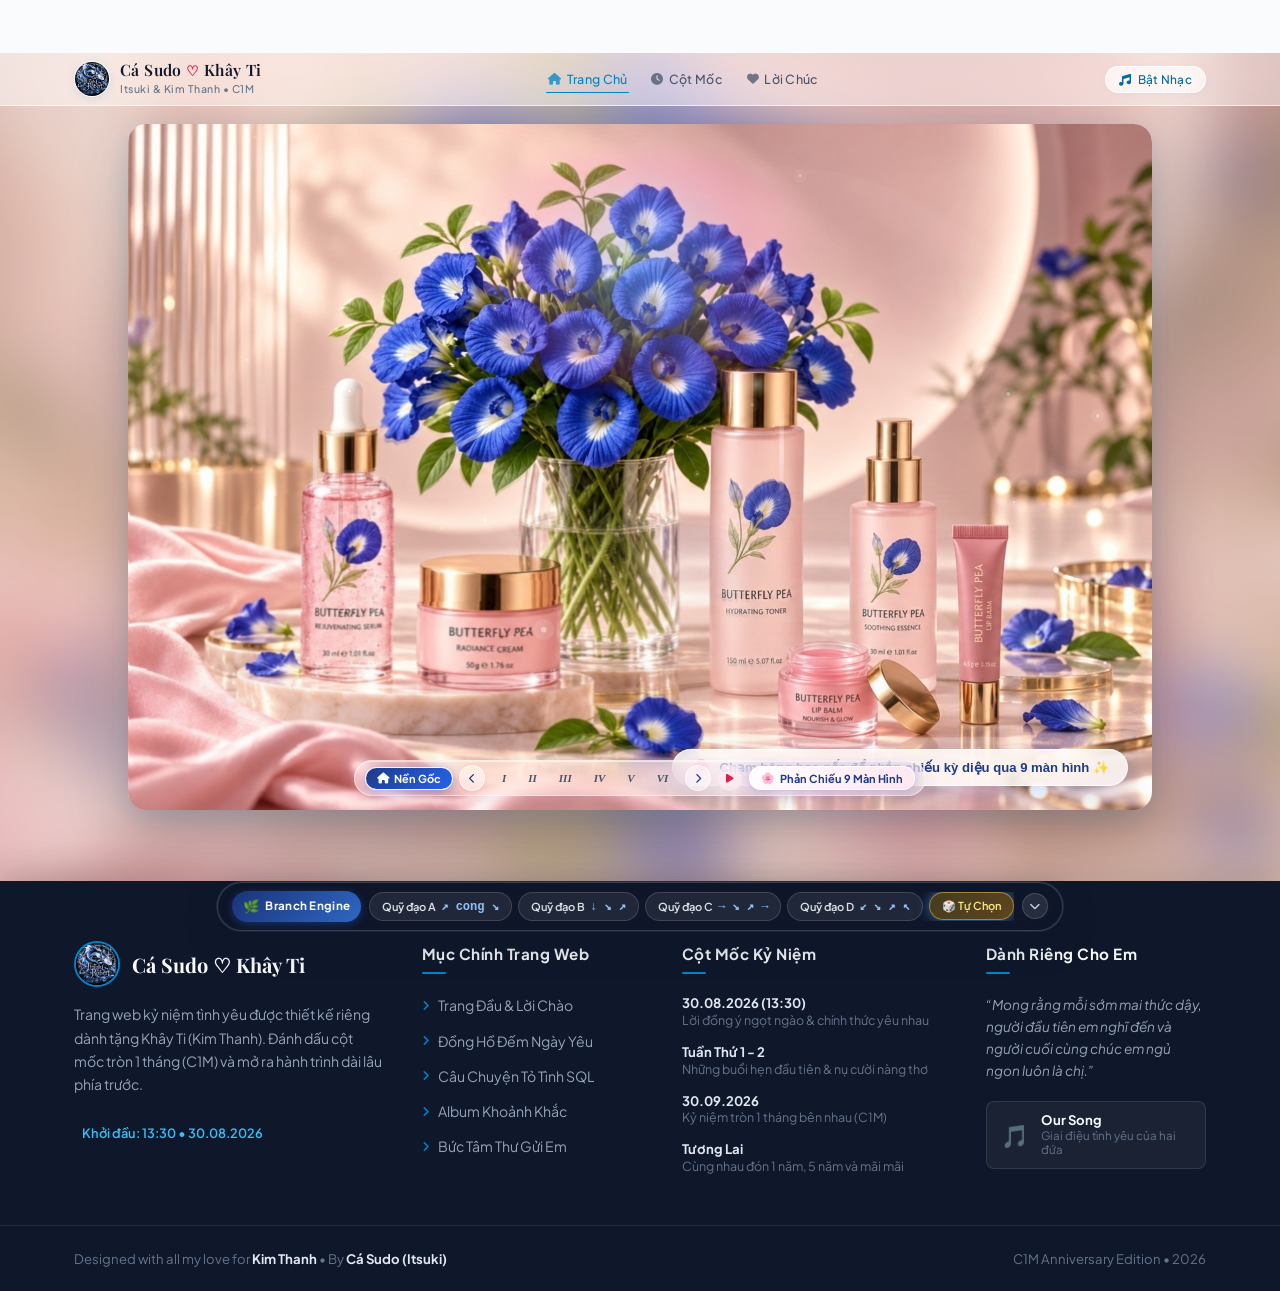
==== commit 5442a0cd: "end" ====
--- a/home.html
+++ b/home.html
@@ -92,7 +92,7 @@
 
     <!-- Khung cảnh căn phòng chuyển động hữu cơ -->
     <div class="living-scene-wrapper">
-      <div class="living-frame chapter-active-1" id="livingFrame">
+      <div class="living-frame scene-root-active" id="livingFrame">
         <!-- SVG Definitions cho bộ lọc động lực học Background Engine -->
         <svg id="backgroundEngineDefs" class="engine-svg-defs" aria-hidden="true">
           <defs>
--- a/story-transition-engine.css
+++ b/story-transition-engine.css
@@ -59,6 +59,10 @@
 /* Khi ở Nền Gốc (Root Living Scene): Phục hồi hiển thị và tương tác 100% cho ảnh gốc, mỹ phẩm & hoa */
 .living-frame.scene-root-active :is(
   .engine-layer-silk,
+  .engine-layer-flora,
+  .engine-swaying-branch,
+  .engine-living-blossom,
+  .engine-specular-canvas,
   .engine-layer-table,
   .engine-layer-backdrop,
   .main-uncut-image.living-photo,
